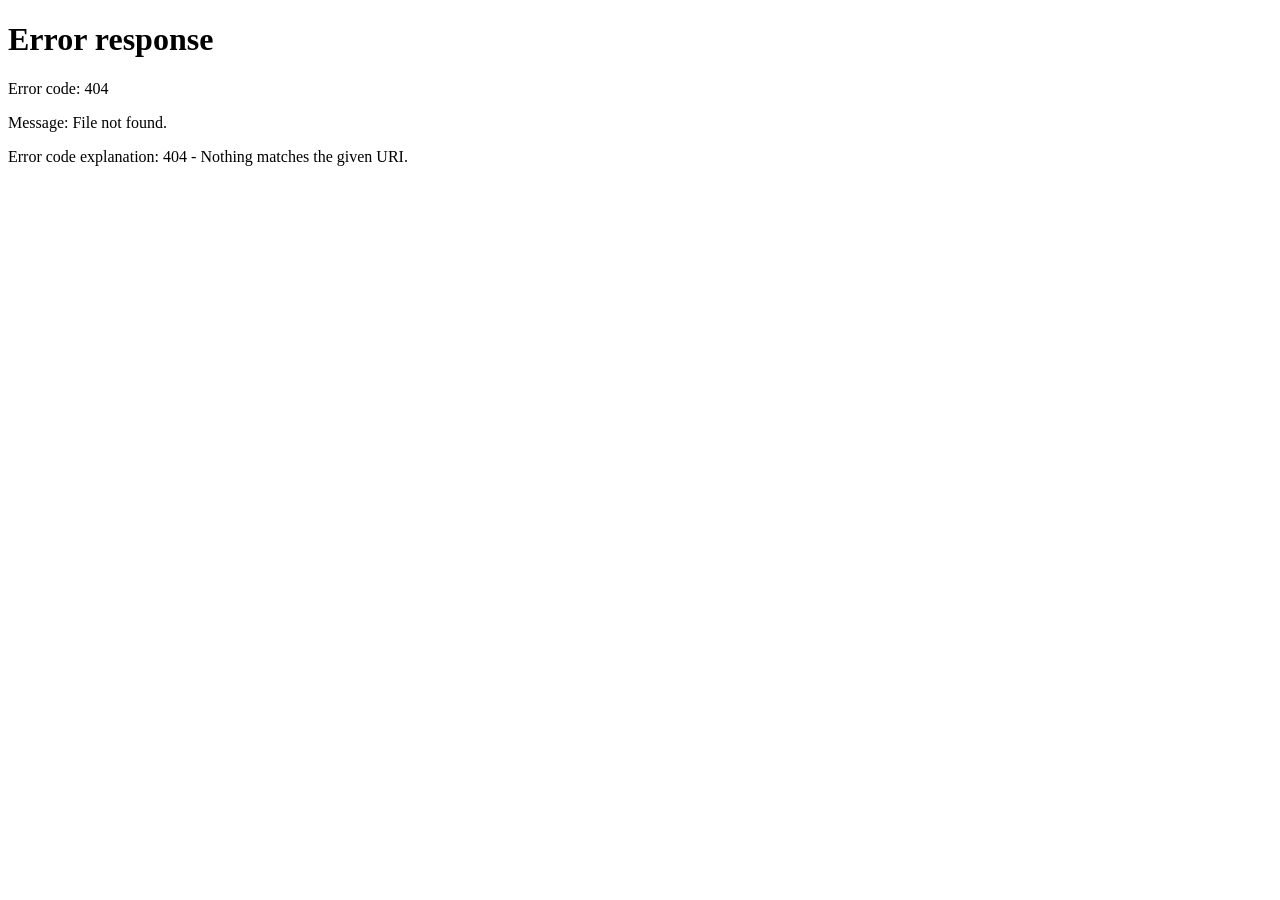
==== app/index.html @ 710b05af "Add files via upload" ====
<!DOCTYPE html>
<html lang="pt-BR">
<head>
  <meta charset="UTF-8">
  <meta http-equiv="refresh" content="0; url=./app/">
  <title>Spark Web Player</title>
</head>
<body style="background:#000;color:#fff;display:flex;align-items:center;justify-content:center;height:100vh;font-family:sans-serif;">
  <p>Iniciando Spark Player...</p>
  <script>location.href = "./app/";</script>
</body>
</html>
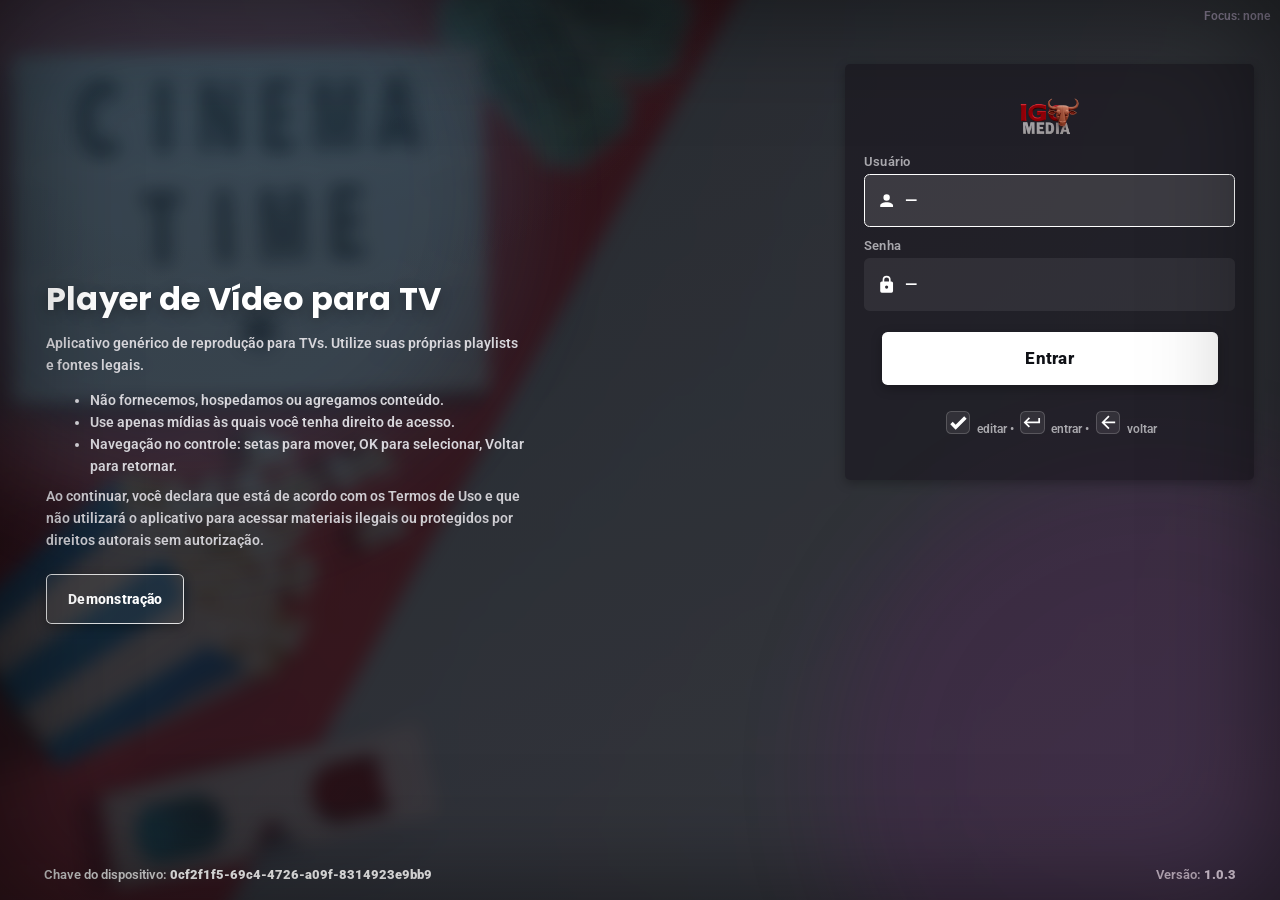
==== commit c1d6a90f: "Add files via upload" ====
--- a/app/index.html
+++ b/app/index.html
@@ -1,12 +1,152 @@
-<!DOCTYPE html>
+<!doctype html>
 <html lang="pt-BR">
+
 <head>
-  <meta charset="UTF-8">
-  <meta http-equiv="refresh" content="0; url=./app/">
-  <title>Spark Web Player</title>
+  <script type="module" crossorigin src="./assets/polyfills-AMafWonb.js"></script>
+
+  <meta charset="UTF-8" />
+  <meta http-equiv="Content-Type" content="text/html; charset=UTF-8" />
+  <meta name="robots" content="noindex">
+  <meta http-equiv="X-UA-Compatible" content="IE=Edge">
+  <meta name="referrer" content="strict-origin-when-cross-origin">
+  <meta http-equiv="Cache-Control" content="no-cache">
+  <meta http-equiv="Pragma" content="no-cache">
+  <meta http-equiv="Expires" content="-1">
+
+  <!-- Configurações PWA para Tela Cheia e Orientação Horizontal em Dispositivos Móveis -->
+  <meta name="apple-mobile-web-app-capable" content="yes" />
+  <meta name="apple-mobile-web-app-status-bar-style" content="black-translucent" />
+  <meta name="mobile-web-app-capable" content="yes" />
+  <meta name="screen-orientation" content="landscape" />
+  <meta name="x5-orientation" content="landscape" />
+  <meta name="x5-page-mode" content="app" />
+  <link rel="manifest" href="./manifest.json" />
+
+  <link rel="icon" type="image/svg+xml" href="./assets/logo-a3EQaSm4.ico" />
+  <link rel="stylesheet"
+    href="https://fonts.googleapis.com/css2?family=Roboto:wght@500;600;700&family=Poppins:wght@500;600;700&family=Noto+Sans+JP:wght@400;600;700&display=swap" />
+  <meta name="viewport" content="width=1920, maximum-scale=1, user-scalable=no, viewport-fit=cover" />
+  <title>IGC M Spark P2P</title>
+  <script type="module" crossorigin src="./assets/index-DxbQVtdE.js"></script>
+  <link rel="modulepreload" crossorigin href="./assets/react-0DS0BYP9.js">
+  <link rel="stylesheet" crossorigin href="./assets/index-DLruz_77.css">
+
+  <style>
+    /* Forçar fundo preto total e eliminar barras de rolagem */
+    html, body {
+      width: 100vw;
+      height: 100vh;
+      margin: 0;
+      padding: 0;
+      background-color: #000;
+      overflow: hidden;
+      -webkit-user-select: none;
+      user-select: none;
+    }
+
+    #root {
+      width: 100vw;
+      height: 100vh;
+      background-color: #000;
+    }
+  </style>
+
+  <script type="module">import.meta.url;import("_").catch(()=>1);(async function*(){})().next();if(location.protocol!="file:"){window.__vite_is_modern_browser=true}</script>
+  <script type="module">!function(){if(window.__vite_is_modern_browser)return;console.warn("vite: loading legacy chunks, syntax error above and the same error below should be ignored");var e=document.getElementById("vite-legacy-polyfill"),n=document.createElement("script");n.src=e.src,n.onload=function(){System.import(document.getElementById('vite-legacy-entry').getAttribute('data-src'))},document.body.appendChild(n)}();</script>
 </head>
-<body style="background:#000;color:#fff;display:flex;align-items:center;justify-content:center;height:100vh;font-family:sans-serif;">
-  <p>Iniciando Spark Player...</p>
-  <script>location.href = "./app/";</script>
+
+<body>
+  <div id="root"></div>
+
+  <script>
+    (function () {
+      function adjustOrientation() {
+        var root = document.getElementById('root');
+        if (!root) return;
+
+        var w = window.innerWidth;
+        var h = window.innerHeight;
+        var isPortrait = h > w;
+
+        if (isPortrait) {
+          // Celular na vertical (mesmo com bloqueio de rotação do sistema ativo):
+          // Força rotação de 90 graus e expande para preencher 100% da tela na horizontal
+          root.style.position = 'fixed';
+          root.style.width = h + 'px';
+          root.style.height = w + 'px';
+          root.style.top = '0px';
+          root.style.left = w + 'px';
+          root.style.transformOrigin = '0 0';
+          root.style.transform = 'rotate(90deg)';
+          root.style.overflow = 'hidden';
+        } else {
+          // Dispositivo na horizontal (TV ou celular virado de lado):
+          // Mantém proporção nativa perfeita de 16:9 em tela cheia
+          root.style.position = 'relative';
+          root.style.width = '100vw';
+          root.style.height = '100vh';
+          root.style.top = '0px';
+          root.style.left = '0px';
+          root.style.transform = 'none';
+          root.style.overflow = 'hidden';
+        }
+      }
+
+      function enterFullscreenAndLandscape() {
+        try {
+          var docEl = document.documentElement;
+          var req = docEl.requestFullscreen || docEl.webkitRequestFullscreen || docEl.mozRequestFullScreen || docEl.msRequestFullscreen;
+          if (req && !document.fullscreenElement && !document.webkitFullscreenElement) {
+            var p = req.call(docEl);
+            if (p && p.catch) p.catch(function () { });
+          }
+        } catch (e) { }
+
+        try {
+          if (screen.orientation && screen.orientation.lock) {
+            screen.orientation.lock('landscape').catch(function () { });
+          }
+        } catch (e) { }
+      }
+
+      // Executa no carregamento e ao mudar orientação ou tamanho da tela
+      window.addEventListener('load', function () {
+        adjustOrientation();
+        try {
+          if (screen.orientation && screen.orientation.lock) {
+            screen.orientation.lock('landscape').catch(function () { });
+          }
+        } catch (e) { }
+      });
+      window.addEventListener('resize', adjustOrientation);
+      window.addEventListener('orientationchange', adjustOrientation);
+
+      // Verificação contínua nos primeiros segundos enquanto o React monta os componentes
+      var timerCount = 0;
+      var timer = setInterval(function () {
+        adjustOrientation();
+        timerCount++;
+        if (timerCount > 20) clearInterval(timer);
+      }, 250);
+
+      // No primeiro toque ou clique na tela, entra em tela cheia total
+      var events = ['click', 'touchstart', 'pointerdown'];
+      function onFirstInteraction() {
+        enterFullscreenAndLandscape();
+        adjustOrientation();
+        events.forEach(function (evt) {
+          document.removeEventListener(evt, onFirstInteraction, true);
+        });
+      }
+      events.forEach(function (evt) {
+        document.addEventListener(evt, onFirstInteraction, true);
+      });
+    })();
+  </script>
+
+  <script nomodule>!function(){var e=document,t=e.createElement("script");if(!("noModule"in t)&&"onbeforeload"in t){var n=!1;e.addEventListener("beforeload",(function(e){if(e.target===t)n=!0;else if(!e.target.hasAttribute("nomodule")||!n)return;e.preventDefault()}),!0),t.type="module",t.src=".",e.head.appendChild(t),t.remove()}}();</script>
+  <script nomodule crossorigin id="vite-legacy-polyfill" src="./assets/polyfills-legacy-CIXnCYQa.js"></script>
+  <script nomodule crossorigin id="vite-legacy-entry" data-src="./assets/index-legacy-0NG32boB.js">System.import(document.getElementById('vite-legacy-entry').getAttribute('data-src'))</script>
 </body>
+
 </html>
--- a/app/assets/index-DLruz_77.css
+++ b/app/assets/index-DLruz_77.css
@@ -0,0 +1 @@
+@charset "UTF-8";:root,[data-bs-theme=light]{--bs-blue:#0d6efd;--bs-indigo:#6610f2;--bs-purple:#6f42c1;--bs-pink:#d63384;--bs-red:#dc3545;--bs-orange:#fd7e14;--bs-yellow:#ffc107;--bs-green:#198754;--bs-teal:#20c997;--bs-cyan:#0dcaf0;--bs-black:#000;--bs-white:#fff;--bs-gray:#6c757d;--bs-gray-dark:#343a40;--bs-gray-100:#f8f9fa;--bs-gray-200:#e9ecef;--bs-gray-300:#dee2e6;--bs-gray-400:#ced4da;--bs-gray-500:#adb5bd;--bs-gray-600:#6c757d;--bs-gray-700:#495057;--bs-gray-800:#343a40;--bs-gray-900:#212529;--bs-primary:#0d6efd;--bs-secondary:#6c757d;--bs-success:#198754;--bs-info:#0dcaf0;--bs-warning:#ffc107;--bs-danger:#dc3545;--bs-light:#f8f9fa;--bs-dark:#212529;--bs-primary-rgb:13,110,253;--bs-secondary-rgb:108,117,125;--bs-success-rgb:25,135,84;--bs-info-rgb:13,202,240;--bs-warning-rgb:255,193,7;--bs-danger-rgb:220,53,69;--bs-light-rgb:248,249,250;--bs-dark-rgb:33,37,41;--bs-primary-text-emphasis:#052c65;--bs-secondary-text-emphasis:#2b2f32;--bs-success-text-emphasis:#0a3622;--bs-info-text-emphasis:#055160;--bs-warning-text-emphasis:#664d03;--bs-danger-text-emphasis:#58151c;--bs-light-text-emphasis:#495057;--bs-dark-text-emphasis:#495057;--bs-primary-bg-subtle:#cfe2ff;--bs-secondary-bg-subtle:#e2e3e5;--bs-success-bg-subtle:#d1e7dd;--bs-info-bg-subtle:#cff4fc;--bs-warning-bg-subtle:#fff3cd;--bs-danger-bg-subtle:#f8d7da;--bs-light-bg-subtle:#fcfcfd;--bs-dark-bg-subtle:#ced4da;--bs-primary-border-subtle:#9ec5fe;--bs-secondary-border-subtle:#c4c8cb;--bs-success-border-subtle:#a3cfbb;--bs-info-border-subtle:#9eeaf9;--bs-warning-border-subtle:#ffe69c;--bs-danger-border-subtle:#f1aeb5;--bs-light-border-subtle:#e9ecef;--bs-dark-border-subtle:#adb5bd;--bs-white-rgb:255,255,255;--bs-black-rgb:0,0,0;--bs-font-sans-serif:system-ui,-apple-system,"Segoe UI",Roboto,"Helvetica Neue","Noto Sans","Liberation Sans",Arial,sans-serif,"Apple Color Emoji","Segoe UI Emoji","Segoe UI Symbol","Noto Color Emoji";--bs-font-monospace:SFMono-Regular,Menlo,Monaco,Consolas,"Liberation Mono","Courier New",monospace;--bs-gradient:linear-gradient(180deg, rgba(255, 255, 255, .15), rgba(255, 255, 255, 0));--bs-body-font-family:var(--bs-font-sans-serif);--bs-body-font-size:1rem;--bs-body-font-weight:400;--bs-body-line-height:1.5;--bs-body-color:#212529;--bs-body-color-rgb:33,37,41;--bs-body-bg:#fff;--bs-body-bg-rgb:255,255,255;--bs-emphasis-color:#000;--bs-emphasis-color-rgb:0,0,0;--bs-secondary-color:rgba(33, 37, 41, .75);--bs-secondary-color-rgb:33,37,41;--bs-secondary-bg:#e9ecef;--bs-secondary-bg-rgb:233,236,239;--bs-tertiary-color:rgba(33, 37, 41, .5);--bs-tertiary-color-rgb:33,37,41;--bs-tertiary-bg:#f8f9fa;--bs-tertiary-bg-rgb:248,249,250;--bs-heading-color:inherit;--bs-link-color:#0d6efd;--bs-link-color-rgb:13,110,253;--bs-link-decoration:underline;--bs-link-hover-color:#0a58ca;--bs-link-hover-color-rgb:10,88,202;--bs-code-color:#d63384;--bs-highlight-color:#212529;--bs-highlight-bg:#fff3cd;--bs-border-width:1px;--bs-border-style:solid;--bs-border-color:#dee2e6;--bs-border-color-translucent:rgba(0, 0, 0, .175);--bs-border-radius:.375rem;--bs-border-radius-sm:.25rem;--bs-border-radius-lg:.5rem;--bs-border-radius-xl:1rem;--bs-border-radius-xxl:2rem;--bs-border-radius-2xl:var(--bs-border-radius-xxl);--bs-border-radius-pill:50rem;--bs-box-shadow:0 .5rem 1rem rgba(0, 0, 0, .15);--bs-box-shadow-sm:0 .125rem .25rem rgba(0, 0, 0, .075);--bs-box-shadow-lg:0 1rem 3rem rgba(0, 0, 0, .175);--bs-box-shadow-inset:inset 0 1px 2px rgba(0, 0, 0, .075);--bs-focus-ring-width:.25rem;--bs-focus-ring-opacity:.25;--bs-focus-ring-color:rgba(13, 110, 253, .25);--bs-form-valid-color:#198754;--bs-form-valid-border-color:#198754;--bs-form-invalid-color:#dc3545;--bs-form-invalid-border-color:#dc3545}[data-bs-theme=dark]{color-scheme:dark;--bs-body-color:#dee2e6;--bs-body-color-rgb:222,226,230;--bs-body-bg:#212529;--bs-body-bg-rgb:33,37,41;--bs-emphasis-color:#fff;--bs-emphasis-color-rgb:255,255,255;--bs-secondary-color:rgba(222, 226, 230, .75);--bs-secondary-color-rgb:222,226,230;--bs-secondary-bg:#343a40;--bs-secondary-bg-rgb:52,58,64;--bs-tertiary-color:rgba(222, 226, 230, .5);--bs-tertiary-color-rgb:222,226,230;--bs-tertiary-bg:#2b3035;--bs-tertiary-bg-rgb:43,48,53;--bs-primary-text-emphasis:#6ea8fe;--bs-secondary-text-emphasis:#a7acb1;--bs-success-text-emphasis:#75b798;--bs-info-text-emphasis:#6edff6;--bs-warning-text-emphasis:#ffda6a;--bs-danger-text-emphasis:#ea868f;--bs-light-text-emphasis:#f8f9fa;--bs-dark-text-emphasis:#dee2e6;--bs-primary-bg-subtle:#031633;--bs-secondary-bg-subtle:#161719;--bs-success-bg-subtle:#051b11;--bs-info-bg-subtle:#032830;--bs-warning-bg-subtle:#332701;--bs-danger-bg-subtle:#2c0b0e;--bs-light-bg-subtle:#343a40;--bs-dark-bg-subtle:#1a1d20;--bs-primary-border-subtle:#084298;--bs-secondary-border-subtle:#41464b;--bs-success-border-subtle:#0f5132;--bs-info-border-subtle:#087990;--bs-warning-border-subtle:#997404;--bs-danger-border-subtle:#842029;--bs-light-border-subtle:#495057;--bs-dark-border-subtle:#343a40;--bs-heading-color:inherit;--bs-link-color:#6ea8fe;--bs-link-hover-color:#8bb9fe;--bs-link-color-rgb:110,168,254;--bs-link-hover-color-rgb:139,185,254;--bs-code-color:#e685b5;--bs-highlight-color:#dee2e6;--bs-highlight-bg:#664d03;--bs-border-color:#495057;--bs-border-color-translucent:rgba(255, 255, 255, .15);--bs-form-valid-color:#75b798;--bs-form-valid-border-color:#75b798;--bs-form-invalid-color:#ea868f;--bs-form-invalid-border-color:#ea868f}*,:after,:before{box-sizing:border-box}@media(prefers-reduced-motion:no-preference){:root{scroll-behavior:smooth}}body{margin:0;font-family:var(--bs-body-font-family);font-size:var(--bs-body-font-size);font-weight:var(--bs-body-font-weight);line-height:var(--bs-body-line-height);color:var(--bs-body-color);text-align:var(--bs-body-text-align);background-color:var(--bs-body-bg);-webkit-text-size-adjust:100%;-webkit-tap-highlight-color:transparent}hr{margin:1rem 0;color:inherit;border:0;border-top:var(--bs-border-width) solid;opacity:.25}.h1,.h2,.h3,.h4,.h5,.h6,h1,h2,h3,h4,h5,h6{margin-top:0;margin-bottom:.5rem;font-weight:500;line-height:1.2;color:var(--bs-heading-color)}.h1,h1{font-size:calc(1.375rem + 1.5vw)}@media(min-width:1200px){.h1,h1{font-size:2.5rem}}.h2,h2{font-size:calc(1.325rem + .9vw)}@media(min-width:1200px){.h2,h2{font-size:2rem}}.h3,h3{font-size:calc(1.3rem + .6vw)}@media(min-width:1200px){.h3,h3{font-size:1.75rem}}.h4,h4{font-size:calc(1.275rem + .3vw)}@media(min-width:1200px){.h4,h4{font-size:1.5rem}}.h5,h5{font-size:1.25rem}.h6,h6{font-size:1rem}p{margin-top:0;margin-bottom:1rem}abbr[title]{-webkit-text-decoration:underline dotted;text-decoration:underline dotted;cursor:help;-webkit-text-decoration-skip-ink:none;text-decoration-skip-ink:none}address{margin-bottom:1rem;font-style:normal;line-height:inherit}ol,ul{padding-left:2rem}dl,ol,ul{margin-top:0;margin-bottom:1rem}ol ol,ol ul,ul ol,ul ul{margin-bottom:0}dt{font-weight:700}dd{margin-bottom:.5rem;margin-left:0}blockquote{margin:0 0 1rem}b,strong{font-weight:bolder}.small,small{font-size:.875em}.mark,mark{padding:.1875em;color:var(--bs-highlight-color);background-color:var(--bs-highlight-bg)}sub,sup{position:relative;font-size:.75em;line-height:0;vertical-align:baseline}sub{bottom:-.25em}sup{top:-.5em}a{color:rgba(var(--bs-link-color-rgb),var(--bs-link-opacity,1));text-decoration:underline}a:hover{--bs-link-color-rgb:var(--bs-link-hover-color-rgb)}a:not([href]):not([class]),a:not([href]):not([class]):hover{color:inherit;text-decoration:none}code,kbd,pre,samp{font-family:var(--bs-font-monospace);font-size:1em}pre{display:block;margin-top:0;margin-bottom:1rem;overflow:auto;font-size:.875em}pre code{font-size:inherit;color:inherit;word-break:normal}code{font-size:.875em;color:var(--bs-code-color);word-wrap:break-word}a>code{color:inherit}kbd{padding:.1875rem .375rem;font-size:.875em;color:var(--bs-body-bg);background-color:var(--bs-body-color);border-radius:.25rem}kbd kbd{padding:0;font-size:1em}figure{margin:0 0 1rem}img,svg{vertical-align:middle}table{caption-side:bottom;border-collapse:collapse}caption{padding-top:.5rem;padding-bottom:.5rem;color:var(--bs-secondary-color);text-align:left}th{text-align:inherit;text-align:-webkit-match-parent}tbody,td,tfoot,th,thead,tr{border-color:inherit;border-style:solid;border-width:0}label{display:inline-block}button{border-radius:0}button:focus:not(:focus-visible){outline:0}button,input,optgroup,select,textarea{margin:0;font-family:inherit;font-size:inherit;line-height:inherit}button,select{text-transform:none}[role=button]{cursor:pointer}select{word-wrap:normal}select:disabled{opacity:1}[list]:not([type=date]):not([type=datetime-local]):not([type=month]):not([type=week]):not([type=time])::-webkit-calendar-picker-indicator{display:none!important}[type=button],[type=reset],[type=submit],button{-webkit-appearance:button}[type=button]:not(:disabled),[type=reset]:not(:disabled),[type=submit]:not(:disabled),button:not(:disabled){cursor:pointer}::-moz-focus-inner{padding:0;border-style:none}textarea{resize:vertical}fieldset{min-width:0;padding:0;margin:0;border:0}legend{float:left;width:100%;padding:0;margin-bottom:.5rem;line-height:inherit;font-size:calc(1.275rem + .3vw)}@media(min-width:1200px){legend{font-size:1.5rem}}legend+*{clear:left}::-webkit-datetime-edit-day-field,::-webkit-datetime-edit-fields-wrapper,::-webkit-datetime-edit-hour-field,::-webkit-datetime-edit-minute,::-webkit-datetime-edit-month-field,::-webkit-datetime-edit-text,::-webkit-datetime-edit-year-field{padding:0}::-webkit-inner-spin-button{height:auto}[type=search]{-webkit-appearance:textfield;outline-offset:-2px}[type=search]::-webkit-search-cancel-button{cursor:pointer;filter:grayscale(1)}::-webkit-search-decoration{-webkit-appearance:none}::-webkit-color-swatch-wrapper{padding:0}::-webkit-file-upload-button{font:inherit;-webkit-appearance:button}::file-selector-button{font:inherit;-webkit-appearance:button}output{display:inline-block}iframe{border:0}summary{display:list-item;cursor:pointer}progress{vertical-align:baseline}[hidden]{display:none!important}.lead{font-size:1.25rem;font-weight:300}.display-1{font-weight:300;line-height:1.2;font-size:calc(1.625rem + 4.5vw)}@media(min-width:1200px){.display-1{font-size:5rem}}.display-2{font-weight:300;line-height:1.2;font-size:calc(1.575rem + 3.9vw)}@media(min-width:1200px){.display-2{font-size:4.5rem}}.display-3{font-weight:300;line-height:1.2;font-size:calc(1.525rem + 3.3vw)}@media(min-width:1200px){.display-3{font-size:4rem}}.display-4{font-weight:300;line-height:1.2;font-size:calc(1.475rem + 2.7vw)}@media(min-width:1200px){.display-4{font-size:3.5rem}}.display-5{font-weight:300;line-height:1.2;font-size:calc(1.425rem + 2.1vw)}@media(min-width:1200px){.display-5{font-size:3rem}}.display-6{font-weight:300;line-height:1.2;font-size:calc(1.375rem + 1.5vw)}@media(min-width:1200px){.display-6{font-size:2.5rem}}.list-unstyled,.list-inline{padding-left:0;list-style:none}.list-inline-item{display:inline-block}.list-inline-item:not(:last-child){margin-right:.5rem}.initialism{font-size:.875em;text-transform:uppercase}.blockquote{margin-bottom:1rem;font-size:1.25rem}.blockquote>:last-child{margin-bottom:0}.blockquote-footer{margin-top:-1rem;margin-bottom:1rem;font-size:.875em;color:#6c757d}.blockquote-footer:before{content:"— "}.img-fluid{max-width:100%;height:auto}.img-thumbnail{padding:.25rem;background-color:var(--bs-body-bg);border:var(--bs-border-width) solid var(--bs-border-color);border-radius:var(--bs-border-radius);max-width:100%;height:auto}.figure{display:inline-block}.figure-img{margin-bottom:.5rem;line-height:1}.figure-caption{font-size:.875em;color:var(--bs-secondary-color)}.container,.container-fluid,.container-lg,.container-md,.container-sm,.container-xl,.container-xxl{--bs-gutter-x:1.5rem;--bs-gutter-y:0;width:100%;padding-right:calc(var(--bs-gutter-x) * .5);padding-left:calc(var(--bs-gutter-x) * .5);margin-right:auto;margin-left:auto}@media(min-width:576px){.container,.container-sm{max-width:540px}}@media(min-width:768px){.container,.container-md,.container-sm{max-width:720px}}@media(min-width:992px){.container,.container-lg,.container-md,.container-sm{max-width:960px}}@media(min-width:1200px){.container,.container-lg,.container-md,.container-sm,.container-xl{max-width:1140px}}@media(min-width:1400px){.container,.container-lg,.container-md,.container-sm,.container-xl,.container-xxl{max-width:1320px}}:root{--bs-breakpoint-xs:0;--bs-breakpoint-sm:576px;--bs-breakpoint-md:768px;--bs-breakpoint-lg:992px;--bs-breakpoint-xl:1200px;--bs-breakpoint-xxl:1400px}.row{--bs-gutter-x:1.5rem;--bs-gutter-y:0;display:flex;flex-wrap:wrap;margin-top:calc(-1 * var(--bs-gutter-y));margin-right:calc(-.5 * var(--bs-gutter-x));margin-left:calc(-.5 * var(--bs-gutter-x))}.row>*{flex-shrink:0;width:100%;max-width:100%;padding-right:calc(var(--bs-gutter-x) * .5);padding-left:calc(var(--bs-gutter-x) * .5);margin-top:var(--bs-gutter-y)}.col{flex:1 0 0}.row-cols-auto>*{flex:0 0 auto;width:auto}.row-cols-1>*{flex:0 0 auto;width:100%}.row-cols-2>*{flex:0 0 auto;width:50%}.row-cols-3>*{flex:0 0 auto;width:33.33333333%}.row-cols-4>*{flex:0 0 auto;width:25%}.row-cols-5>*{flex:0 0 auto;width:20%}.row-cols-6>*{flex:0 0 auto;width:16.66666667%}.col-auto{flex:0 0 auto;width:auto}.col-1{flex:0 0 auto;width:8.33333333%}.col-2{flex:0 0 auto;width:16.66666667%}.col-3{flex:0 0 auto;width:25%}.col-4{flex:0 0 auto;width:33.33333333%}.col-5{flex:0 0 auto;width:41.66666667%}.col-6{flex:0 0 auto;width:50%}.col-7{flex:0 0 auto;width:58.33333333%}.col-8{flex:0 0 auto;width:66.66666667%}.col-9{flex:0 0 auto;width:75%}.col-10{flex:0 0 auto;width:83.33333333%}.col-11{flex:0 0 auto;width:91.66666667%}.col-12{flex:0 0 auto;width:100%}.offset-1{margin-left:8.33333333%}.offset-2{margin-left:16.66666667%}.offset-3{margin-left:25%}.offset-4{margin-left:33.33333333%}.offset-5{margin-left:41.66666667%}.offset-6{margin-left:50%}.offset-7{margin-left:58.33333333%}.offset-8{margin-left:66.66666667%}.offset-9{margin-left:75%}.offset-10{margin-left:83.33333333%}.offset-11{margin-left:91.66666667%}.g-0,.gx-0{--bs-gutter-x:0}.g-0,.gy-0{--bs-gutter-y:0}.g-1,.gx-1{--bs-gutter-x:.25rem}.g-1,.gy-1{--bs-gutter-y:.25rem}.g-2,.gx-2{--bs-gutter-x:.5rem}.g-2,.gy-2{--bs-gutter-y:.5rem}.g-3,.gx-3{--bs-gutter-x:1rem}.g-3,.gy-3{--bs-gutter-y:1rem}.g-4,.gx-4{--bs-gutter-x:1.5rem}.g-4,.gy-4{--bs-gutter-y:1.5rem}.g-5,.gx-5{--bs-gutter-x:3rem}.g-5,.gy-5{--bs-gutter-y:3rem}@media(min-width:576px){.col-sm{flex:1 0 0}.row-cols-sm-auto>*{flex:0 0 auto;width:auto}.row-cols-sm-1>*{flex:0 0 auto;width:100%}.row-cols-sm-2>*{flex:0 0 auto;width:50%}.row-cols-sm-3>*{flex:0 0 auto;width:33.33333333%}.row-cols-sm-4>*{flex:0 0 auto;width:25%}.row-cols-sm-5>*{flex:0 0 auto;width:20%}.row-cols-sm-6>*{flex:0 0 auto;width:16.66666667%}.col-sm-auto{flex:0 0 auto;width:auto}.col-sm-1{flex:0 0 auto;width:8.33333333%}.col-sm-2{flex:0 0 auto;width:16.66666667%}.col-sm-3{flex:0 0 auto;width:25%}.col-sm-4{flex:0 0 auto;width:33.33333333%}.col-sm-5{flex:0 0 auto;width:41.66666667%}.col-sm-6{flex:0 0 auto;width:50%}.col-sm-7{flex:0 0 auto;width:58.33333333%}.col-sm-8{flex:0 0 auto;width:66.66666667%}.col-sm-9{flex:0 0 auto;width:75%}.col-sm-10{flex:0 0 auto;width:83.33333333%}.col-sm-11{flex:0 0 auto;width:91.66666667%}.col-sm-12{flex:0 0 auto;width:100%}.offset-sm-0{margin-left:0}.offset-sm-1{margin-left:8.33333333%}.offset-sm-2{margin-left:16.66666667%}.offset-sm-3{margin-left:25%}.offset-sm-4{margin-left:33.33333333%}.offset-sm-5{margin-left:41.66666667%}.offset-sm-6{margin-left:50%}.offset-sm-7{margin-left:58.33333333%}.offset-sm-8{margin-left:66.66666667%}.offset-sm-9{margin-left:75%}.offset-sm-10{margin-left:83.33333333%}.offset-sm-11{margin-left:91.66666667%}.g-sm-0,.gx-sm-0{--bs-gutter-x:0}.g-sm-0,.gy-sm-0{--bs-gutter-y:0}.g-sm-1,.gx-sm-1{--bs-gutter-x:.25rem}.g-sm-1,.gy-sm-1{--bs-gutter-y:.25rem}.g-sm-2,.gx-sm-2{--bs-gutter-x:.5rem}.g-sm-2,.gy-sm-2{--bs-gutter-y:.5rem}.g-sm-3,.gx-sm-3{--bs-gutter-x:1rem}.g-sm-3,.gy-sm-3{--bs-gutter-y:1rem}.g-sm-4,.gx-sm-4{--bs-gutter-x:1.5rem}.g-sm-4,.gy-sm-4{--bs-gutter-y:1.5rem}.g-sm-5,.gx-sm-5{--bs-gutter-x:3rem}.g-sm-5,.gy-sm-5{--bs-gutter-y:3rem}}@media(min-width:768px){.col-md{flex:1 0 0}.row-cols-md-auto>*{flex:0 0 auto;width:auto}.row-cols-md-1>*{flex:0 0 auto;width:100%}.row-cols-md-2>*{flex:0 0 auto;width:50%}.row-cols-md-3>*{flex:0 0 auto;width:33.33333333%}.row-cols-md-4>*{flex:0 0 auto;width:25%}.row-cols-md-5>*{flex:0 0 auto;width:20%}.row-cols-md-6>*{flex:0 0 auto;width:16.66666667%}.col-md-auto{flex:0 0 auto;width:auto}.col-md-1{flex:0 0 auto;width:8.33333333%}.col-md-2{flex:0 0 auto;width:16.66666667%}.col-md-3{flex:0 0 auto;width:25%}.col-md-4{flex:0 0 auto;width:33.33333333%}.col-md-5{flex:0 0 auto;width:41.66666667%}.col-md-6{flex:0 0 auto;width:50%}.col-md-7{flex:0 0 auto;width:58.33333333%}.col-md-8{flex:0 0 auto;width:66.66666667%}.col-md-9{flex:0 0 auto;width:75%}.col-md-10{flex:0 0 auto;width:83.33333333%}.col-md-11{flex:0 0 auto;width:91.66666667%}.col-md-12{flex:0 0 auto;width:100%}.offset-md-0{margin-left:0}.offset-md-1{margin-left:8.33333333%}.offset-md-2{margin-left:16.66666667%}.offset-md-3{margin-left:25%}.offset-md-4{margin-left:33.33333333%}.offset-md-5{margin-left:41.66666667%}.offset-md-6{margin-left:50%}.offset-md-7{margin-left:58.33333333%}.offset-md-8{margin-left:66.66666667%}.offset-md-9{margin-left:75%}.offset-md-10{margin-left:83.33333333%}.offset-md-11{margin-left:91.66666667%}.g-md-0,.gx-md-0{--bs-gutter-x:0}.g-md-0,.gy-md-0{--bs-gutter-y:0}.g-md-1,.gx-md-1{--bs-gutter-x:.25rem}.g-md-1,.gy-md-1{--bs-gutter-y:.25rem}.g-md-2,.gx-md-2{--bs-gutter-x:.5rem}.g-md-2,.gy-md-2{--bs-gutter-y:.5rem}.g-md-3,.gx-md-3{--bs-gutter-x:1rem}.g-md-3,.gy-md-3{--bs-gutter-y:1rem}.g-md-4,.gx-md-4{--bs-gutter-x:1.5rem}.g-md-4,.gy-md-4{--bs-gutter-y:1.5rem}.g-md-5,.gx-md-5{--bs-gutter-x:3rem}.g-md-5,.gy-md-5{--bs-gutter-y:3rem}}@media(min-width:992px){.col-lg{flex:1 0 0}.row-cols-lg-auto>*{flex:0 0 auto;width:auto}.row-cols-lg-1>*{flex:0 0 auto;width:100%}.row-cols-lg-2>*{flex:0 0 auto;width:50%}.row-cols-lg-3>*{flex:0 0 auto;width:33.33333333%}.row-cols-lg-4>*{flex:0 0 auto;width:25%}.row-cols-lg-5>*{flex:0 0 auto;width:20%}.row-cols-lg-6>*{flex:0 0 auto;width:16.66666667%}.col-lg-auto{flex:0 0 auto;width:auto}.col-lg-1{flex:0 0 auto;width:8.33333333%}.col-lg-2{flex:0 0 auto;width:16.66666667%}.col-lg-3{flex:0 0 auto;width:25%}.col-lg-4{flex:0 0 auto;width:33.33333333%}.col-lg-5{flex:0 0 auto;width:41.66666667%}.col-lg-6{flex:0 0 auto;width:50%}.col-lg-7{flex:0 0 auto;width:58.33333333%}.col-lg-8{flex:0 0 auto;width:66.66666667%}.col-lg-9{flex:0 0 auto;width:75%}.col-lg-10{flex:0 0 auto;width:83.33333333%}.col-lg-11{flex:0 0 auto;width:91.66666667%}.col-lg-12{flex:0 0 auto;width:100%}.offset-lg-0{margin-left:0}.offset-lg-1{margin-left:8.33333333%}.offset-lg-2{margin-left:16.66666667%}.offset-lg-3{margin-left:25%}.offset-lg-4{margin-left:33.33333333%}.offset-lg-5{margin-left:41.66666667%}.offset-lg-6{margin-left:50%}.offset-lg-7{margin-left:58.33333333%}.offset-lg-8{margin-left:66.66666667%}.offset-lg-9{margin-left:75%}.offset-lg-10{margin-left:83.33333333%}.offset-lg-11{margin-left:91.66666667%}.g-lg-0,.gx-lg-0{--bs-gutter-x:0}.g-lg-0,.gy-lg-0{--bs-gutter-y:0}.g-lg-1,.gx-lg-1{--bs-gutter-x:.25rem}.g-lg-1,.gy-lg-1{--bs-gutter-y:.25rem}.g-lg-2,.gx-lg-2{--bs-gutter-x:.5rem}.g-lg-2,.gy-lg-2{--bs-gutter-y:.5rem}.g-lg-3,.gx-lg-3{--bs-gutter-x:1rem}.g-lg-3,.gy-lg-3{--bs-gutter-y:1rem}.g-lg-4,.gx-lg-4{--bs-gutter-x:1.5rem}.g-lg-4,.gy-lg-4{--bs-gutter-y:1.5rem}.g-lg-5,.gx-lg-5{--bs-gutter-x:3rem}.g-lg-5,.gy-lg-5{--bs-gutter-y:3rem}}@media(min-width:1200px){.col-xl{flex:1 0 0}.row-cols-xl-auto>*{flex:0 0 auto;width:auto}.row-cols-xl-1>*{flex:0 0 auto;width:100%}.row-cols-xl-2>*{flex:0 0 auto;width:50%}.row-cols-xl-3>*{flex:0 0 auto;width:33.33333333%}.row-cols-xl-4>*{flex:0 0 auto;width:25%}.row-cols-xl-5>*{flex:0 0 auto;width:20%}.row-cols-xl-6>*{flex:0 0 auto;width:16.66666667%}.col-xl-auto{flex:0 0 auto;width:auto}.col-xl-1{flex:0 0 auto;width:8.33333333%}.col-xl-2{flex:0 0 auto;width:16.66666667%}.col-xl-3{flex:0 0 auto;width:25%}.col-xl-4{flex:0 0 auto;width:33.33333333%}.col-xl-5{flex:0 0 auto;width:41.66666667%}.col-xl-6{flex:0 0 auto;width:50%}.col-xl-7{flex:0 0 auto;width:58.33333333%}.col-xl-8{flex:0 0 auto;width:66.66666667%}.col-xl-9{flex:0 0 auto;width:75%}.col-xl-10{flex:0 0 auto;width:83.33333333%}.col-xl-11{flex:0 0 auto;width:91.66666667%}.col-xl-12{flex:0 0 auto;width:100%}.offset-xl-0{margin-left:0}.offset-xl-1{margin-left:8.33333333%}.offset-xl-2{margin-left:16.66666667%}.offset-xl-3{margin-left:25%}.offset-xl-4{margin-left:33.33333333%}.offset-xl-5{margin-left:41.66666667%}.offset-xl-6{margin-left:50%}.offset-xl-7{margin-left:58.33333333%}.offset-xl-8{margin-left:66.66666667%}.offset-xl-9{margin-left:75%}.offset-xl-10{margin-left:83.33333333%}.offset-xl-11{margin-left:91.66666667%}.g-xl-0,.gx-xl-0{--bs-gutter-x:0}.g-xl-0,.gy-xl-0{--bs-gutter-y:0}.g-xl-1,.gx-xl-1{--bs-gutter-x:.25rem}.g-xl-1,.gy-xl-1{--bs-gutter-y:.25rem}.g-xl-2,.gx-xl-2{--bs-gutter-x:.5rem}.g-xl-2,.gy-xl-2{--bs-gutter-y:.5rem}.g-xl-3,.gx-xl-3{--bs-gutter-x:1rem}.g-xl-3,.gy-xl-3{--bs-gutter-y:1rem}.g-xl-4,.gx-xl-4{--bs-gutter-x:1.5rem}.g-xl-4,.gy-xl-4{--bs-gutter-y:1.5rem}.g-xl-5,.gx-xl-5{--bs-gutter-x:3rem}.g-xl-5,.gy-xl-5{--bs-gutter-y:3rem}}@media(min-width:1400px){.col-xxl{flex:1 0 0}.row-cols-xxl-auto>*{flex:0 0 auto;width:auto}.row-cols-xxl-1>*{flex:0 0 auto;width:100%}.row-cols-xxl-2>*{flex:0 0 auto;width:50%}.row-cols-xxl-3>*{flex:0 0 auto;width:33.33333333%}.row-cols-xxl-4>*{flex:0 0 auto;width:25%}.row-cols-xxl-5>*{flex:0 0 auto;width:20%}.row-cols-xxl-6>*{flex:0 0 auto;width:16.66666667%}.col-xxl-auto{flex:0 0 auto;width:auto}.col-xxl-1{flex:0 0 auto;width:8.33333333%}.col-xxl-2{flex:0 0 auto;width:16.66666667%}.col-xxl-3{flex:0 0 auto;width:25%}.col-xxl-4{flex:0 0 auto;width:33.33333333%}.col-xxl-5{flex:0 0 auto;width:41.66666667%}.col-xxl-6{flex:0 0 auto;width:50%}.col-xxl-7{flex:0 0 auto;width:58.33333333%}.col-xxl-8{flex:0 0 auto;width:66.66666667%}.col-xxl-9{flex:0 0 auto;width:75%}.col-xxl-10{flex:0 0 auto;width:83.33333333%}.col-xxl-11{flex:0 0 auto;width:91.66666667%}.col-xxl-12{flex:0 0 auto;width:100%}.offset-xxl-0{margin-left:0}.offset-xxl-1{margin-left:8.33333333%}.offset-xxl-2{margin-left:16.66666667%}.offset-xxl-3{margin-left:25%}.offset-xxl-4{margin-left:33.33333333%}.offset-xxl-5{margin-left:41.66666667%}.offset-xxl-6{margin-left:50%}.offset-xxl-7{margin-left:58.33333333%}.offset-xxl-8{margin-left:66.66666667%}.offset-xxl-9{margin-left:75%}.offset-xxl-10{margin-left:83.33333333%}.offset-xxl-11{margin-left:91.66666667%}.g-xxl-0,.gx-xxl-0{--bs-gutter-x:0}.g-xxl-0,.gy-xxl-0{--bs-gutter-y:0}.g-xxl-1,.gx-xxl-1{--bs-gutter-x:.25rem}.g-xxl-1,.gy-xxl-1{--bs-gutter-y:.25rem}.g-xxl-2,.gx-xxl-2{--bs-gutter-x:.5rem}.g-xxl-2,.gy-xxl-2{--bs-gutter-y:.5rem}.g-xxl-3,.gx-xxl-3{--bs-gutter-x:1rem}.g-xxl-3,.gy-xxl-3{--bs-gutter-y:1rem}.g-xxl-4,.gx-xxl-4{--bs-gutter-x:1.5rem}.g-xxl-4,.gy-xxl-4{--bs-gutter-y:1.5rem}.g-xxl-5,.gx-xxl-5{--bs-gutter-x:3rem}.g-xxl-5,.gy-xxl-5{--bs-gutter-y:3rem}}.table{--bs-table-color-type:initial;--bs-table-bg-type:initial;--bs-table-color-state:initial;--bs-table-bg-state:initial;--bs-table-color:var(--bs-emphasis-color);--bs-table-bg:var(--bs-body-bg);--bs-table-border-color:var(--bs-border-color);--bs-table-accent-bg:transparent;--bs-table-striped-color:var(--bs-emphasis-color);--bs-table-striped-bg:rgba(var(--bs-emphasis-color-rgb), .05);--bs-table-active-color:var(--bs-emphasis-color);--bs-table-active-bg:rgba(var(--bs-emphasis-color-rgb), .1);--bs-table-hover-color:var(--bs-emphasis-color);--bs-table-hover-bg:rgba(var(--bs-emphasis-color-rgb), .075);width:100%;margin-bottom:1rem;vertical-align:top;border-color:var(--bs-table-border-color)}.table>:not(caption)>*>*{padding:.5rem;color:var(--bs-table-color-state,var(--bs-table-color-type,var(--bs-table-color)));background-color:var(--bs-table-bg);border-bottom-width:var(--bs-border-width);box-shadow:inset 0 0 0 9999px var(--bs-table-bg-state,var(--bs-table-bg-type,var(--bs-table-accent-bg)))}.table>tbody{vertical-align:inherit}.table>thead{vertical-align:bottom}.table-group-divider{border-top:calc(var(--bs-border-width) * 2) solid currentcolor}.caption-top{caption-side:top}.table-sm>:not(caption)>*>*{padding:.25rem}.table-bordered>:not(caption)>*{border-width:var(--bs-border-width) 0}.table-bordered>:not(caption)>*>*{border-width:0 var(--bs-border-width)}.table-borderless>:not(caption)>*>*{border-bottom-width:0}.table-borderless>:not(:first-child){border-top-width:0}.table-striped>tbody>tr:nth-of-type(odd)>*{--bs-table-color-type:var(--bs-table-striped-color);--bs-table-bg-type:var(--bs-table-striped-bg)}.table-striped-columns>:not(caption)>tr>:nth-child(2n){--bs-table-color-type:var(--bs-table-striped-color);--bs-table-bg-type:var(--bs-table-striped-bg)}.table-active{--bs-table-color-state:var(--bs-table-active-color);--bs-table-bg-state:var(--bs-table-active-bg)}.table-hover>tbody>tr:hover>*{--bs-table-color-state:var(--bs-table-hover-color);--bs-table-bg-state:var(--bs-table-hover-bg)}.table-primary{--bs-table-color:#000;--bs-table-bg:#cfe2ff;--bs-table-border-color:#a6b5cc;--bs-table-striped-bg:#c5d7f2;--bs-table-striped-color:#000;--bs-table-active-bg:#bacbe6;--bs-table-active-color:#000;--bs-table-hover-bg:#bfd1ec;--bs-table-hover-color:#000;color:var(--bs-table-color);border-color:var(--bs-table-border-color)}.table-secondary{--bs-table-color:#000;--bs-table-bg:#e2e3e5;--bs-table-border-color:#b5b6b7;--bs-table-striped-bg:#d7d8da;--bs-table-striped-color:#000;--bs-table-active-bg:#cbccce;--bs-table-active-color:#000;--bs-table-hover-bg:#d1d2d4;--bs-table-hover-color:#000;color:var(--bs-table-color);border-color:var(--bs-table-border-color)}.table-success{--bs-table-color:#000;--bs-table-bg:#d1e7dd;--bs-table-border-color:#a7b9b1;--bs-table-striped-bg:#c7dbd2;--bs-table-striped-color:#000;--bs-table-active-bg:#bcd0c7;--bs-table-active-color:#000;--bs-table-hover-bg:#c1d6cc;--bs-table-hover-color:#000;color:var(--bs-table-color);border-color:var(--bs-table-border-color)}.table-info{--bs-table-color:#000;--bs-table-bg:#cff4fc;--bs-table-border-color:#a6c3ca;--bs-table-striped-bg:#c5e8ef;--bs-table-striped-color:#000;--bs-table-active-bg:#badce3;--bs-table-active-color:#000;--bs-table-hover-bg:#bfe2e9;--bs-table-hover-color:#000;color:var(--bs-table-color);border-color:var(--bs-table-border-color)}.table-warning{--bs-table-color:#000;--bs-table-bg:#fff3cd;--bs-table-border-color:#ccc2a4;--bs-table-striped-bg:#f2e7c3;--bs-table-striped-color:#000;--bs-table-active-bg:#e6dbb9;--bs-table-active-color:#000;--bs-table-hover-bg:#ece1be;--bs-table-hover-color:#000;color:var(--bs-table-color);border-color:var(--bs-table-border-color)}.table-danger{--bs-table-color:#000;--bs-table-bg:#f8d7da;--bs-table-border-color:#c6acae;--bs-table-striped-bg:#eccccf;--bs-table-striped-color:#000;--bs-table-active-bg:#dfc2c4;--bs-table-active-color:#000;--bs-table-hover-bg:#e5c7ca;--bs-table-hover-color:#000;color:var(--bs-table-color);border-color:var(--bs-table-border-color)}.table-light{--bs-table-color:#000;--bs-table-bg:#f8f9fa;--bs-table-border-color:#c6c7c8;--bs-table-striped-bg:#ecedee;--bs-table-striped-color:#000;--bs-table-active-bg:#dfe0e1;--bs-table-active-color:#000;--bs-table-hover-bg:#e5e6e7;--bs-table-hover-color:#000;color:var(--bs-table-color);border-color:var(--bs-table-border-color)}.table-dark{--bs-table-color:#fff;--bs-table-bg:#212529;--bs-table-border-color:#4d5154;--bs-table-striped-bg:#2c3034;--bs-table-striped-color:#fff;--bs-table-active-bg:#373b3e;--bs-table-active-color:#fff;--bs-table-hover-bg:#323539;--bs-table-hover-color:#fff;color:var(--bs-table-color);border-color:var(--bs-table-border-color)}.table-responsive{overflow-x:auto;-webkit-overflow-scrolling:touch}@media(max-width:575.98px){.table-responsive-sm{overflow-x:auto;-webkit-overflow-scrolling:touch}}@media(max-width:767.98px){.table-responsive-md{overflow-x:auto;-webkit-overflow-scrolling:touch}}@media(max-width:991.98px){.table-responsive-lg{overflow-x:auto;-webkit-overflow-scrolling:touch}}@media(max-width:1199.98px){.table-responsive-xl{overflow-x:auto;-webkit-overflow-scrolling:touch}}@media(max-width:1399.98px){.table-responsive-xxl{overflow-x:auto;-webkit-overflow-scrolling:touch}}.form-label{margin-bottom:.5rem}.col-form-label{padding-top:calc(.375rem + var(--bs-border-width));padding-bottom:calc(.375rem + var(--bs-border-width));margin-bottom:0;font-size:inherit;line-height:1.5}.col-form-label-lg{padding-top:calc(.5rem + var(--bs-border-width));padding-bottom:calc(.5rem + var(--bs-border-width));font-size:1.25rem}.col-form-label-sm{padding-top:calc(.25rem + var(--bs-border-width));padding-bottom:calc(.25rem + var(--bs-border-width));font-size:.875rem}.form-text{margin-top:.25rem;font-size:.875em;color:var(--bs-secondary-color)}.form-control{display:block;width:100%;padding:.375rem .75rem;font-size:1rem;font-weight:400;line-height:1.5;color:var(--bs-body-color);-webkit-appearance:none;-moz-appearance:none;appearance:none;background-color:var(--bs-body-bg);background-clip:padding-box;border:var(--bs-border-width) solid var(--bs-border-color);border-radius:var(--bs-border-radius);transition:border-color .15s ease-in-out,box-shadow .15s ease-in-out}@media(prefers-reduced-motion:reduce){.form-control{transition:none}}.form-control[type=file]{overflow:hidden}.form-control[type=file]:not(:disabled):not([readonly]){cursor:pointer}.form-control:focus{color:var(--bs-body-color);background-color:var(--bs-body-bg);border-color:#86b7fe;outline:0;box-shadow:0 0 0 .25rem rgba(13,110,253,.25)}.form-control::-webkit-date-and-time-value{min-width:85px;height:1.5em;margin:0}.form-control::-webkit-datetime-edit{display:block;padding:0}.form-control::placeholder{color:var(--bs-secondary-color);opacity:1}.form-control:disabled{background-color:var(--bs-secondary-bg);opacity:1}.form-control::-webkit-file-upload-button{padding:.375rem .75rem;margin:-.375rem -.75rem;-webkit-margin-end:.75rem;margin-inline-end:.75rem;color:var(--bs-body-color);background-color:var(--bs-tertiary-bg);pointer-events:none;border-color:inherit;border-style:solid;border-width:0;border-inline-end-width:var(--bs-border-width);border-radius:0;-webkit-transition:color .15s ease-in-out,background-color .15s ease-in-out,border-color .15s ease-in-out,box-shadow .15s ease-in-out;transition:color .15s ease-in-out,background-color .15s ease-in-out,border-color .15s ease-in-out,box-shadow .15s ease-in-out}.form-control::file-selector-button{padding:.375rem .75rem;margin:-.375rem -.75rem;-webkit-margin-end:.75rem;margin-inline-end:.75rem;color:var(--bs-body-color);background-color:var(--bs-tertiary-bg);pointer-events:none;border-color:inherit;border-style:solid;border-width:0;border-inline-end-width:var(--bs-border-width);border-radius:0;transition:color .15s ease-in-out,background-color .15s ease-in-out,border-color .15s ease-in-out,box-shadow .15s ease-in-out}@media(prefers-reduced-motion:reduce){.form-control::-webkit-file-upload-button{-webkit-transition:none;transition:none}.form-control::file-selector-button{transition:none}}.form-control:hover:not(:disabled):not([readonly])::-webkit-file-upload-button{background-color:var(--bs-secondary-bg)}.form-control:hover:not(:disabled):not([readonly])::file-selector-button{background-color:var(--bs-secondary-bg)}.form-control-plaintext{display:block;width:100%;padding:.375rem 0;margin-bottom:0;line-height:1.5;color:var(--bs-body-color);background-color:transparent;border:solid transparent;border-width:var(--bs-border-width) 0}.form-control-plaintext:focus{outline:0}.form-control-plaintext.form-control-lg,.form-control-plaintext.form-control-sm{padding-right:0;padding-left:0}.form-control-sm{min-height:calc(1.5em + .5rem + calc(var(--bs-border-width) * 2));padding:.25rem .5rem;font-size:.875rem;border-radius:var(--bs-border-radius-sm)}.form-control-sm::-webkit-file-upload-button{padding:.25rem .5rem;margin:-.25rem -.5rem;-webkit-margin-end:.5rem;margin-inline-end:.5rem}.form-control-sm::file-selector-button{padding:.25rem .5rem;margin:-.25rem -.5rem;-webkit-margin-end:.5rem;margin-inline-end:.5rem}.form-control-lg{min-height:calc(1.5em + 1rem + calc(var(--bs-border-width) * 2));padding:.5rem 1rem;font-size:1.25rem;border-radius:var(--bs-border-radius-lg)}.form-control-lg::-webkit-file-upload-button{padding:.5rem 1rem;margin:-.5rem -1rem;-webkit-margin-end:1rem;margin-inline-end:1rem}.form-control-lg::file-selector-button{padding:.5rem 1rem;margin:-.5rem -1rem;-webkit-margin-end:1rem;margin-inline-end:1rem}textarea.form-control{min-height:calc(1.5em + .75rem + calc(var(--bs-border-width) * 2))}textarea.form-control-sm{min-height:calc(1.5em + .5rem + calc(var(--bs-border-width) * 2))}textarea.form-control-lg{min-height:calc(1.5em + 1rem + calc(var(--bs-border-width) * 2))}.form-control-color{width:3rem;height:calc(1.5em + .75rem + calc(var(--bs-border-width) * 2));padding:.375rem}.form-control-color:not(:disabled):not([readonly]){cursor:pointer}.form-control-color::-moz-color-swatch{border:0!important;border-radius:var(--bs-border-radius)}.form-control-color::-webkit-color-swatch{border:0!important;border-radius:var(--bs-border-radius)}.form-control-color.form-control-sm{height:calc(1.5em + .5rem + calc(var(--bs-border-width) * 2))}.form-control-color.form-control-lg{height:calc(1.5em + 1rem + calc(var(--bs-border-width) * 2))}.form-select{--bs-form-select-bg-img:url("data:image/svg+xml,%3csvg xmlns='http://www.w3.org/2000/svg' viewBox='0 0 16 16'%3e%3cpath fill='none' stroke='%23343a40' stroke-linecap='round' stroke-linejoin='round' stroke-width='2' d='m2 5 6 6 6-6'/%3e%3c/svg%3e");display:block;width:100%;padding:.375rem 2.25rem .375rem .75rem;font-size:1rem;font-weight:400;line-height:1.5;color:var(--bs-body-color);-webkit-appearance:none;-moz-appearance:none;appearance:none;background-color:var(--bs-body-bg);background-image:var(--bs-form-select-bg-img),var(--bs-form-select-bg-icon,none);background-repeat:no-repeat;background-position:right .75rem center;background-size:16px 12px;border:var(--bs-border-width) solid var(--bs-border-color);border-radius:var(--bs-border-radius);transition:border-color .15s ease-in-out,box-shadow .15s ease-in-out}@media(prefers-reduced-motion:reduce){.form-select{transition:none}}.form-select:focus{border-color:#86b7fe;outline:0;box-shadow:0 0 0 .25rem rgba(13,110,253,.25)}.form-select[multiple],.form-select[size]:not([size="1"]){padding-right:.75rem;background-image:none}.form-select:disabled{background-color:var(--bs-secondary-bg)}.form-select:-moz-focusring{color:transparent;text-shadow:0 0 0 var(--bs-body-color)}.form-select-sm{padding-top:.25rem;padding-bottom:.25rem;padding-left:.5rem;font-size:.875rem;border-radius:var(--bs-border-radius-sm)}.form-select-lg{padding-top:.5rem;padding-bottom:.5rem;padding-left:1rem;font-size:1.25rem;border-radius:var(--bs-border-radius-lg)}[data-bs-theme=dark] .form-select{--bs-form-select-bg-img:url("data:image/svg+xml,%3csvg xmlns='http://www.w3.org/2000/svg' viewBox='0 0 16 16'%3e%3cpath fill='none' stroke='%23dee2e6' stroke-linecap='round' stroke-linejoin='round' stroke-width='2' d='m2 5 6 6 6-6'/%3e%3c/svg%3e")}.form-check{display:block;min-height:1.5rem;padding-left:1.5em;margin-bottom:.125rem}.form-check .form-check-input{float:left;margin-left:-1.5em}.form-check-reverse{padding-right:1.5em;padding-left:0;text-align:right}.form-check-reverse .form-check-input{float:right;margin-right:-1.5em;margin-left:0}.form-check-input{--bs-form-check-bg:var(--bs-body-bg);flex-shrink:0;width:1em;height:1em;margin-top:.25em;vertical-align:top;-webkit-appearance:none;-moz-appearance:none;appearance:none;background-color:var(--bs-form-check-bg);background-image:var(--bs-form-check-bg-image);background-repeat:no-repeat;background-position:center;background-size:contain;border:var(--bs-border-width) solid var(--bs-border-color);-webkit-print-color-adjust:exact;color-adjust:exact;print-color-adjust:exact}.form-check-input[type=checkbox]{border-radius:.25em}.form-check-input[type=radio]{border-radius:50%}.form-check-input:active{filter:brightness(90%)}.form-check-input:focus{border-color:#86b7fe;outline:0;box-shadow:0 0 0 .25rem rgba(13,110,253,.25)}.form-check-input:checked{background-color:#0d6efd;border-color:#0d6efd}.form-check-input:checked[type=checkbox]{--bs-form-check-bg-image:url("data:image/svg+xml,%3csvg xmlns='http://www.w3.org/2000/svg' viewBox='0 0 20 20'%3e%3cpath fill='none' stroke='%23fff' stroke-linecap='round' stroke-linejoin='round' stroke-width='3' d='m6 10 3 3 6-6'/%3e%3c/svg%3e")}.form-check-input:checked[type=radio]{--bs-form-check-bg-image:url("data:image/svg+xml,%3csvg xmlns='http://www.w3.org/2000/svg' viewBox='-4 -4 8 8'%3e%3ccircle r='2' fill='%23fff'/%3e%3c/svg%3e")}.form-check-input[type=checkbox]:indeterminate{background-color:#0d6efd;border-color:#0d6efd;--bs-form-check-bg-image:url("data:image/svg+xml,%3csvg xmlns='http://www.w3.org/2000/svg' viewBox='0 0 20 20'%3e%3cpath fill='none' stroke='%23fff' stroke-linecap='round' stroke-linejoin='round' stroke-width='3' d='M6 10h8'/%3e%3c/svg%3e")}.form-check-input:disabled{pointer-events:none;filter:none;opacity:.5}.form-check-input:disabled~.form-check-label,.form-check-input[disabled]~.form-check-label{cursor:default;opacity:.5}.form-switch{padding-left:2.5em}.form-switch .form-check-input{--bs-form-switch-bg:url("data:image/svg+xml,%3csvg xmlns='http://www.w3.org/2000/svg' viewBox='-4 -4 8 8'%3e%3ccircle r='3' fill='rgba%280, 0, 0, 0.25%29'/%3e%3c/svg%3e");width:2em;margin-left:-2.5em;background-image:var(--bs-form-switch-bg);background-position:left center;border-radius:2em;transition:background-position .15s ease-in-out}@media(prefers-reduced-motion:reduce){.form-switch .form-check-input{transition:none}}.form-switch .form-check-input:focus{--bs-form-switch-bg:url("data:image/svg+xml,%3csvg xmlns='http://www.w3.org/2000/svg' viewBox='-4 -4 8 8'%3e%3ccircle r='3' fill='%2386b7fe'/%3e%3c/svg%3e")}.form-switch .form-check-input:checked{background-position:right center;--bs-form-switch-bg:url("data:image/svg+xml,%3csvg xmlns='http://www.w3.org/2000/svg' viewBox='-4 -4 8 8'%3e%3ccircle r='3' fill='%23fff'/%3e%3c/svg%3e")}.form-switch.form-check-reverse{padding-right:2.5em;padding-left:0}.form-switch.form-check-reverse .form-check-input{margin-right:-2.5em;margin-left:0}.form-check-inline{display:inline-block;margin-right:1rem}.btn-check{position:absolute;clip:rect(0,0,0,0);pointer-events:none}.btn-check:disabled+.btn,.btn-check[disabled]+.btn{pointer-events:none;filter:none;opacity:.65}[data-bs-theme=dark] .form-switch .form-check-input:not(:checked):not(:focus){--bs-form-switch-bg:url("data:image/svg+xml,%3csvg xmlns='http://www.w3.org/2000/svg' viewBox='-4 -4 8 8'%3e%3ccircle r='3' fill='rgba%28255, 255, 255, 0.25%29'/%3e%3c/svg%3e")}.form-range{width:100%;height:1.5rem;padding:0;-webkit-appearance:none;-moz-appearance:none;appearance:none;background-color:transparent}.form-range:focus{outline:0}.form-range:focus::-webkit-slider-thumb{box-shadow:0 0 0 1px #fff,0 0 0 .25rem rgba(13,110,253,.25)}.form-range:focus::-moz-range-thumb{box-shadow:0 0 0 1px #fff,0 0 0 .25rem rgba(13,110,253,.25)}.form-range::-moz-focus-outer{border:0}.form-range::-webkit-slider-thumb{width:1rem;height:1rem;margin-top:-.25rem;-webkit-appearance:none;appearance:none;background-color:#0d6efd;border:0;border-radius:1rem;-webkit-transition:background-color .15s ease-in-out,border-color .15s ease-in-out,box-shadow .15s ease-in-out;transition:background-color .15s ease-in-out,border-color .15s ease-in-out,box-shadow .15s ease-in-out}@media(prefers-reduced-motion:reduce){.form-range::-webkit-slider-thumb{-webkit-transition:none;transition:none}}.form-range::-webkit-slider-thumb:active{background-color:#b6d4fe}.form-range::-webkit-slider-runnable-track{width:100%;height:.5rem;color:transparent;cursor:pointer;background-color:var(--bs-secondary-bg);border-color:transparent;border-radius:1rem}.form-range::-moz-range-thumb{width:1rem;height:1rem;-moz-appearance:none;-webkit-appearance:none;appearance:none;background-color:#0d6efd;border:0;border-radius:1rem;-moz-transition:background-color .15s ease-in-out,border-color .15s ease-in-out,box-shadow .15s ease-in-out;transition:background-color .15s ease-in-out,border-color .15s ease-in-out,box-shadow .15s ease-in-out}@media(prefers-reduced-motion:reduce){.form-range::-moz-range-thumb{-moz-transition:none;transition:none}}.form-range::-moz-range-thumb:active{background-color:#b6d4fe}.form-range::-moz-range-track{width:100%;height:.5rem;color:transparent;cursor:pointer;background-color:var(--bs-secondary-bg);border-color:transparent;border-radius:1rem}.form-range:disabled{pointer-events:none}.form-range:disabled::-webkit-slider-thumb{background-color:var(--bs-secondary-color)}.form-range:disabled::-moz-range-thumb{background-color:var(--bs-secondary-color)}.form-floating{position:relative}.form-floating>.form-control,.form-floating>.form-control-plaintext,.form-floating>.form-select{height:calc(3.5rem + calc(var(--bs-border-width) * 2));min-height:calc(3.5rem + calc(var(--bs-border-width) * 2));line-height:1.25}.form-floating>label{position:absolute;top:0;left:0;z-index:2;max-width:100%;height:100%;padding:1rem .75rem;overflow:hidden;color:rgba(var(--bs-body-color-rgb),.65);text-align:start;text-overflow:ellipsis;white-space:nowrap;pointer-events:none;border:var(--bs-border-width) solid transparent;transform-origin:0 0;transition:opacity .1s ease-in-out,transform .1s ease-in-out}@media(prefers-reduced-motion:reduce){.form-floating>label{transition:none}}.form-floating>.form-control,.form-floating>.form-control-plaintext{padding:1rem .75rem}.form-floating>.form-control-plaintext::placeholder,.form-floating>.form-control::placeholder{color:transparent}.form-floating>.form-control-plaintext:focus,.form-floating>.form-control-plaintext:not(:placeholder-shown),.form-floating>.form-control:focus,.form-floating>.form-control:not(:placeholder-shown){padding-top:1.625rem;padding-bottom:.625rem}.form-floating>.form-control-plaintext:-webkit-autofill,.form-floating>.form-control:-webkit-autofill{padding-top:1.625rem;padding-bottom:.625rem}.form-floating>.form-select{padding-top:1.625rem;padding-bottom:.625rem;padding-left:.75rem}.form-floating>.form-control-plaintext~label,.form-floating>.form-control:focus~label,.form-floating>.form-control:not(:placeholder-shown)~label,.form-floating>.form-select~label{transform:scale(.85) translateY(-.5rem) translate(.15rem)}.form-floating>.form-control:-webkit-autofill~label{transform:scale(.85) translateY(-.5rem) translate(.15rem)}.form-floating>textarea:focus~label:after,.form-floating>textarea:not(:placeholder-shown)~label:after{position:absolute;top:1rem;right:.375rem;bottom:1rem;left:.375rem;z-index:-1;height:1.5em;content:"";background-color:var(--bs-body-bg);border-radius:var(--bs-border-radius)}.form-floating>textarea:disabled~label:after{background-color:var(--bs-secondary-bg)}.form-floating>.form-control-plaintext~label{border-width:var(--bs-border-width) 0}.form-floating>.form-control:disabled~label,.form-floating>:disabled~label{color:#6c757d}.input-group{position:relative;display:flex;flex-wrap:wrap;align-items:stretch;width:100%}.input-group>.form-control,.input-group>.form-floating,.input-group>.form-select{position:relative;flex:1 1 auto;width:1%;min-width:0}.input-group>.form-control:focus,.input-group>.form-floating:focus-within,.input-group>.form-select:focus{z-index:5}.input-group .btn{position:relative;z-index:2}.input-group .btn:focus{z-index:5}.input-group-text{display:flex;align-items:center;padding:.375rem .75rem;font-size:1rem;font-weight:400;line-height:1.5;color:var(--bs-body-color);text-align:center;white-space:nowrap;background-color:var(--bs-tertiary-bg);border:var(--bs-border-width) solid var(--bs-border-color);border-radius:var(--bs-border-radius)}.input-group-lg>.btn,.input-group-lg>.form-control,.input-group-lg>.form-select,.input-group-lg>.input-group-text{padding:.5rem 1rem;font-size:1.25rem;border-radius:var(--bs-border-radius-lg)}.input-group-sm>.btn,.input-group-sm>.form-control,.input-group-sm>.form-select,.input-group-sm>.input-group-text{padding:.25rem .5rem;font-size:.875rem;border-radius:var(--bs-border-radius-sm)}.input-group-lg>.form-select,.input-group-sm>.form-select{padding-right:3rem}.input-group:not(.has-validation)>.dropdown-toggle:nth-last-child(n+3),.input-group:not(.has-validation)>.form-floating:not(:last-child)>.form-control,.input-group:not(.has-validation)>.form-floating:not(:last-child)>.form-select,.input-group:not(.has-validation)>:not(:last-child):not(.dropdown-toggle):not(.dropdown-menu):not(.form-floating){border-top-right-radius:0;border-bottom-right-radius:0}.input-group.has-validation>.dropdown-toggle:nth-last-child(n+4),.input-group.has-validation>.form-floating:nth-last-child(n+3)>.form-control,.input-group.has-validation>.form-floating:nth-last-child(n+3)>.form-select,.input-group.has-validation>:nth-last-child(n+3):not(.dropdown-toggle):not(.dropdown-menu):not(.form-floating){border-top-right-radius:0;border-bottom-right-radius:0}.input-group>:not(:first-child):not(.dropdown-menu):not(.valid-tooltip):not(.valid-feedback):not(.invalid-tooltip):not(.invalid-feedback){margin-left:calc(-1 * var(--bs-border-width));border-top-left-radius:0;border-bottom-left-radius:0}.input-group>.form-floating:not(:first-child)>.form-control,.input-group>.form-floating:not(:first-child)>.form-select{border-top-left-radius:0;border-bottom-left-radius:0}.valid-feedback{display:none;width:100%;margin-top:.25rem;font-size:.875em;color:var(--bs-form-valid-color)}.valid-tooltip{position:absolute;top:100%;z-index:5;display:none;max-width:100%;padding:.25rem .5rem;margin-top:.1rem;font-size:.875rem;color:#fff;background-color:var(--bs-success);border-radius:var(--bs-border-radius)}.is-valid~.valid-feedback,.is-valid~.valid-tooltip,.was-validated :valid~.valid-feedback,.was-validated :valid~.valid-tooltip{display:block}.form-control.is-valid,.was-validated .form-control:valid{border-color:var(--bs-form-valid-border-color);padding-right:calc(1.5em + .75rem);background-image:url("data:image/svg+xml,%3csvg xmlns='http://www.w3.org/2000/svg' viewBox='0 0 8 8'%3e%3cpath fill='%23198754' d='M2.3 6.73.6 4.53c-.4-1.04.46-1.4 1.1-.8l1.1 1.4 3.4-3.8c.6-.63 1.6-.27 1.2.7l-4 4.6c-.43.5-.8.4-1.1.1'/%3e%3c/svg%3e");background-repeat:no-repeat;background-position:right calc(.375em + .1875rem) center;background-size:calc(.75em + .375rem) calc(.75em + .375rem)}.form-control.is-valid:focus,.was-validated .form-control:valid:focus{border-color:var(--bs-form-valid-border-color);box-shadow:0 0 0 .25rem rgba(var(--bs-success-rgb),.25)}.was-validated textarea.form-control:valid,textarea.form-control.is-valid{padding-right:calc(1.5em + .75rem);background-position:top calc(.375em + .1875rem) right calc(.375em + .1875rem)}.form-select.is-valid,.was-validated .form-select:valid{border-color:var(--bs-form-valid-border-color)}.form-select.is-valid:not([multiple]):not([size]),.form-select.is-valid:not([multiple])[size="1"],.was-validated .form-select:valid:not([multiple]):not([size]),.was-validated .form-select:valid:not([multiple])[size="1"]{--bs-form-select-bg-icon:url("data:image/svg+xml,%3csvg xmlns='http://www.w3.org/2000/svg' viewBox='0 0 8 8'%3e%3cpath fill='%23198754' d='M2.3 6.73.6 4.53c-.4-1.04.46-1.4 1.1-.8l1.1 1.4 3.4-3.8c.6-.63 1.6-.27 1.2.7l-4 4.6c-.43.5-.8.4-1.1.1'/%3e%3c/svg%3e");padding-right:4.125rem;background-position:right .75rem center,center right 2.25rem;background-size:16px 12px,calc(.75em + .375rem) calc(.75em + .375rem)}.form-select.is-valid:focus,.was-validated .form-select:valid:focus{border-color:var(--bs-form-valid-border-color);box-shadow:0 0 0 .25rem rgba(var(--bs-success-rgb),.25)}.form-control-color.is-valid,.was-validated .form-control-color:valid{width:calc(3.75rem + 1.5em)}.form-check-input.is-valid,.was-validated .form-check-input:valid{border-color:var(--bs-form-valid-border-color)}.form-check-input.is-valid:checked,.was-validated .form-check-input:valid:checked{background-color:var(--bs-form-valid-color)}.form-check-input.is-valid:focus,.was-validated .form-check-input:valid:focus{box-shadow:0 0 0 .25rem rgba(var(--bs-success-rgb),.25)}.form-check-input.is-valid~.form-check-label,.was-validated .form-check-input:valid~.form-check-label{color:var(--bs-form-valid-color)}.form-check-inline .form-check-input~.valid-feedback{margin-left:.5em}.input-group>.form-control:not(:focus).is-valid,.input-group>.form-floating:not(:focus-within).is-valid,.input-group>.form-select:not(:focus).is-valid,.was-validated .input-group>.form-control:not(:focus):valid,.was-validated .input-group>.form-floating:not(:focus-within):valid,.was-validated .input-group>.form-select:not(:focus):valid{z-index:3}.invalid-feedback{display:none;width:100%;margin-top:.25rem;font-size:.875em;color:var(--bs-form-invalid-color)}.invalid-tooltip{position:absolute;top:100%;z-index:5;display:none;max-width:100%;padding:.25rem .5rem;margin-top:.1rem;font-size:.875rem;color:#fff;background-color:var(--bs-danger);border-radius:var(--bs-border-radius)}.is-invalid~.invalid-feedback,.is-invalid~.invalid-tooltip,.was-validated :invalid~.invalid-feedback,.was-validated :invalid~.invalid-tooltip{display:block}.form-control.is-invalid,.was-validated .form-control:invalid{border-color:var(--bs-form-invalid-border-color);padding-right:calc(1.5em + .75rem);background-image:url("data:image/svg+xml,%3csvg xmlns='http://www.w3.org/2000/svg' viewBox='0 0 12 12' width='12' height='12' fill='none' stroke='%23dc3545'%3e%3ccircle cx='6' cy='6' r='4.5'/%3e%3cpath stroke-linejoin='round' d='M5.8 3.6h.4L6 6.5z'/%3e%3ccircle cx='6' cy='8.2' r='.6' fill='%23dc3545' stroke='none'/%3e%3c/svg%3e");background-repeat:no-repeat;background-position:right calc(.375em + .1875rem) center;background-size:calc(.75em + .375rem) calc(.75em + .375rem)}.form-control.is-invalid:focus,.was-validated .form-control:invalid:focus{border-color:var(--bs-form-invalid-border-color);box-shadow:0 0 0 .25rem rgba(var(--bs-danger-rgb),.25)}.was-validated textarea.form-control:invalid,textarea.form-control.is-invalid{padding-right:calc(1.5em + .75rem);background-position:top calc(.375em + .1875rem) right calc(.375em + .1875rem)}.form-select.is-invalid,.was-validated .form-select:invalid{border-color:var(--bs-form-invalid-border-color)}.form-select.is-invalid:not([multiple]):not([size]),.form-select.is-invalid:not([multiple])[size="1"],.was-validated .form-select:invalid:not([multiple]):not([size]),.was-validated .form-select:invalid:not([multiple])[size="1"]{--bs-form-select-bg-icon:url("data:image/svg+xml,%3csvg xmlns='http://www.w3.org/2000/svg' viewBox='0 0 12 12' width='12' height='12' fill='none' stroke='%23dc3545'%3e%3ccircle cx='6' cy='6' r='4.5'/%3e%3cpath stroke-linejoin='round' d='M5.8 3.6h.4L6 6.5z'/%3e%3ccircle cx='6' cy='8.2' r='.6' fill='%23dc3545' stroke='none'/%3e%3c/svg%3e");padding-right:4.125rem;background-position:right .75rem center,center right 2.25rem;background-size:16px 12px,calc(.75em + .375rem) calc(.75em + .375rem)}.form-select.is-invalid:focus,.was-validated .form-select:invalid:focus{border-color:var(--bs-form-invalid-border-color);box-shadow:0 0 0 .25rem rgba(var(--bs-danger-rgb),.25)}.form-control-color.is-invalid,.was-validated .form-control-color:invalid{width:calc(3.75rem + 1.5em)}.form-check-input.is-invalid,.was-validated .form-check-input:invalid{border-color:var(--bs-form-invalid-border-color)}.form-check-input.is-invalid:checked,.was-validated .form-check-input:invalid:checked{background-color:var(--bs-form-invalid-color)}.form-check-input.is-invalid:focus,.was-validated .form-check-input:invalid:focus{box-shadow:0 0 0 .25rem rgba(var(--bs-danger-rgb),.25)}.form-check-input.is-invalid~.form-check-label,.was-validated .form-check-input:invalid~.form-check-label{color:var(--bs-form-invalid-color)}.form-check-inline .form-check-input~.invalid-feedback{margin-left:.5em}.input-group>.form-control:not(:focus).is-invalid,.input-group>.form-floating:not(:focus-within).is-invalid,.input-group>.form-select:not(:focus).is-invalid,.was-validated .input-group>.form-control:not(:focus):invalid,.was-validated .input-group>.form-floating:not(:focus-within):invalid,.was-validated .input-group>.form-select:not(:focus):invalid{z-index:4}.btn{--bs-btn-padding-x:.75rem;--bs-btn-padding-y:.375rem;--bs-btn-font-family: ;--bs-btn-font-size:1rem;--bs-btn-font-weight:400;--bs-btn-line-height:1.5;--bs-btn-color:var(--bs-body-color);--bs-btn-bg:transparent;--bs-btn-border-width:var(--bs-border-width);--bs-btn-border-color:transparent;--bs-btn-border-radius:var(--bs-border-radius);--bs-btn-hover-border-color:transparent;--bs-btn-box-shadow:inset 0 1px 0 rgba(255, 255, 255, .15),0 1px 1px rgba(0, 0, 0, .075);--bs-btn-disabled-opacity:.65;--bs-btn-focus-box-shadow:0 0 0 .25rem rgba(var(--bs-btn-focus-shadow-rgb), .5);display:inline-block;padding:var(--bs-btn-padding-y) var(--bs-btn-padding-x);font-family:var(--bs-btn-font-family);font-size:var(--bs-btn-font-size);font-weight:var(--bs-btn-font-weight);line-height:var(--bs-btn-line-height);color:var(--bs-btn-color);text-align:center;text-decoration:none;vertical-align:middle;cursor:pointer;-webkit-user-select:none;-moz-user-select:none;user-select:none;border:var(--bs-btn-border-width) solid var(--bs-btn-border-color);border-radius:var(--bs-btn-border-radius);background-color:var(--bs-btn-bg);transition:color .15s ease-in-out,background-color .15s ease-in-out,border-color .15s ease-in-out,box-shadow .15s ease-in-out}@media(prefers-reduced-motion:reduce){.btn{transition:none}}.btn:hover{color:var(--bs-btn-hover-color);background-color:var(--bs-btn-hover-bg);border-color:var(--bs-btn-hover-border-color)}.btn-check+.btn:hover{color:var(--bs-btn-color);background-color:var(--bs-btn-bg);border-color:var(--bs-btn-border-color)}.btn:focus-visible{color:var(--bs-btn-hover-color);background-color:var(--bs-btn-hover-bg);border-color:var(--bs-btn-hover-border-color);outline:0;box-shadow:var(--bs-btn-focus-box-shadow)}.btn-check:focus-visible+.btn{border-color:var(--bs-btn-hover-border-color);outline:0;box-shadow:var(--bs-btn-focus-box-shadow)}.btn-check:checked+.btn,.btn.active,.btn.show,.btn:first-child:active,:not(.btn-check)+.btn:active{color:var(--bs-btn-active-color);background-color:var(--bs-btn-active-bg);border-color:var(--bs-btn-active-border-color)}.btn-check:checked+.btn:focus-visible,.btn.active:focus-visible,.btn.show:focus-visible,.btn:first-child:active:focus-visible,:not(.btn-check)+.btn:active:focus-visible{box-shadow:var(--bs-btn-focus-box-shadow)}.btn-check:checked:focus-visible+.btn{box-shadow:var(--bs-btn-focus-box-shadow)}.btn.disabled,.btn:disabled,fieldset:disabled .btn{color:var(--bs-btn-disabled-color);pointer-events:none;background-color:var(--bs-btn-disabled-bg);border-color:var(--bs-btn-disabled-border-color);opacity:var(--bs-btn-disabled-opacity)}.btn-primary{--bs-btn-color:#fff;--bs-btn-bg:#0d6efd;--bs-btn-border-color:#0d6efd;--bs-btn-hover-color:#fff;--bs-btn-hover-bg:#0b5ed7;--bs-btn-hover-border-color:#0a58ca;--bs-btn-focus-shadow-rgb:49,132,253;--bs-btn-active-color:#fff;--bs-btn-active-bg:#0a58ca;--bs-btn-active-border-color:#0a53be;--bs-btn-active-shadow:inset 0 3px 5px rgba(0, 0, 0, .125);--bs-btn-disabled-color:#fff;--bs-btn-disabled-bg:#0d6efd;--bs-btn-disabled-border-color:#0d6efd}.btn-secondary{--bs-btn-color:#fff;--bs-btn-bg:#6c757d;--bs-btn-border-color:#6c757d;--bs-btn-hover-color:#fff;--bs-btn-hover-bg:#5c636a;--bs-btn-hover-border-color:#565e64;--bs-btn-focus-shadow-rgb:130,138,145;--bs-btn-active-color:#fff;--bs-btn-active-bg:#565e64;--bs-btn-active-border-color:#51585e;--bs-btn-active-shadow:inset 0 3px 5px rgba(0, 0, 0, .125);--bs-btn-disabled-color:#fff;--bs-btn-disabled-bg:#6c757d;--bs-btn-disabled-border-color:#6c757d}.btn-success{--bs-btn-color:#fff;--bs-btn-bg:#198754;--bs-btn-border-color:#198754;--bs-btn-hover-color:#fff;--bs-btn-hover-bg:#157347;--bs-btn-hover-border-color:#146c43;--bs-btn-focus-shadow-rgb:60,153,110;--bs-btn-active-color:#fff;--bs-btn-active-bg:#146c43;--bs-btn-active-border-color:#13653f;--bs-btn-active-shadow:inset 0 3px 5px rgba(0, 0, 0, .125);--bs-btn-disabled-color:#fff;--bs-btn-disabled-bg:#198754;--bs-btn-disabled-border-color:#198754}.btn-info{--bs-btn-color:#000;--bs-btn-bg:#0dcaf0;--bs-btn-border-color:#0dcaf0;--bs-btn-hover-color:#000;--bs-btn-hover-bg:#31d2f2;--bs-btn-hover-border-color:#25cff2;--bs-btn-focus-shadow-rgb:11,172,204;--bs-btn-active-color:#000;--bs-btn-active-bg:#3dd5f3;--bs-btn-active-border-color:#25cff2;--bs-btn-active-shadow:inset 0 3px 5px rgba(0, 0, 0, .125);--bs-btn-disabled-color:#000;--bs-btn-disabled-bg:#0dcaf0;--bs-btn-disabled-border-color:#0dcaf0}.btn-warning{--bs-btn-color:#000;--bs-btn-bg:#ffc107;--bs-btn-border-color:#ffc107;--bs-btn-hover-color:#000;--bs-btn-hover-bg:#ffca2c;--bs-btn-hover-border-color:#ffc720;--bs-btn-focus-shadow-rgb:217,164,6;--bs-btn-active-color:#000;--bs-btn-active-bg:#ffcd39;--bs-btn-active-border-color:#ffc720;--bs-btn-active-shadow:inset 0 3px 5px rgba(0, 0, 0, .125);--bs-btn-disabled-color:#000;--bs-btn-disabled-bg:#ffc107;--bs-btn-disabled-border-color:#ffc107}.btn-danger{--bs-btn-color:#fff;--bs-btn-bg:#dc3545;--bs-btn-border-color:#dc3545;--bs-btn-hover-color:#fff;--bs-btn-hover-bg:#bb2d3b;--bs-btn-hover-border-color:#b02a37;--bs-btn-focus-shadow-rgb:225,83,97;--bs-btn-active-color:#fff;--bs-btn-active-bg:#b02a37;--bs-btn-active-border-color:#a52834;--bs-btn-active-shadow:inset 0 3px 5px rgba(0, 0, 0, .125);--bs-btn-disabled-color:#fff;--bs-btn-disabled-bg:#dc3545;--bs-btn-disabled-border-color:#dc3545}.btn-light{--bs-btn-color:#000;--bs-btn-bg:#f8f9fa;--bs-btn-border-color:#f8f9fa;--bs-btn-hover-color:#000;--bs-btn-hover-bg:#d3d4d5;--bs-btn-hover-border-color:#c6c7c8;--bs-btn-focus-shadow-rgb:211,212,213;--bs-btn-active-color:#000;--bs-btn-active-bg:#c6c7c8;--bs-btn-active-border-color:#babbbc;--bs-btn-active-shadow:inset 0 3px 5px rgba(0, 0, 0, .125);--bs-btn-disabled-color:#000;--bs-btn-disabled-bg:#f8f9fa;--bs-btn-disabled-border-color:#f8f9fa}.btn-dark{--bs-btn-color:#fff;--bs-btn-bg:#212529;--bs-btn-border-color:#212529;--bs-btn-hover-color:#fff;--bs-btn-hover-bg:#424649;--bs-btn-hover-border-color:#373b3e;--bs-btn-focus-shadow-rgb:66,70,73;--bs-btn-active-color:#fff;--bs-btn-active-bg:#4d5154;--bs-btn-active-border-color:#373b3e;--bs-btn-active-shadow:inset 0 3px 5px rgba(0, 0, 0, .125);--bs-btn-disabled-color:#fff;--bs-btn-disabled-bg:#212529;--bs-btn-disabled-border-color:#212529}.btn-outline-primary{--bs-btn-color:#0d6efd;--bs-btn-border-color:#0d6efd;--bs-btn-hover-color:#fff;--bs-btn-hover-bg:#0d6efd;--bs-btn-hover-border-color:#0d6efd;--bs-btn-focus-shadow-rgb:13,110,253;--bs-btn-active-color:#fff;--bs-btn-active-bg:#0d6efd;--bs-btn-active-border-color:#0d6efd;--bs-btn-active-shadow:inset 0 3px 5px rgba(0, 0, 0, .125);--bs-btn-disabled-color:#0d6efd;--bs-btn-disabled-bg:transparent;--bs-btn-disabled-border-color:#0d6efd;--bs-gradient:none}.btn-outline-secondary{--bs-btn-color:#6c757d;--bs-btn-border-color:#6c757d;--bs-btn-hover-color:#fff;--bs-btn-hover-bg:#6c757d;--bs-btn-hover-border-color:#6c757d;--bs-btn-focus-shadow-rgb:108,117,125;--bs-btn-active-color:#fff;--bs-btn-active-bg:#6c757d;--bs-btn-active-border-color:#6c757d;--bs-btn-active-shadow:inset 0 3px 5px rgba(0, 0, 0, .125);--bs-btn-disabled-color:#6c757d;--bs-btn-disabled-bg:transparent;--bs-btn-disabled-border-color:#6c757d;--bs-gradient:none}.btn-outline-success{--bs-btn-color:#198754;--bs-btn-border-color:#198754;--bs-btn-hover-color:#fff;--bs-btn-hover-bg:#198754;--bs-btn-hover-border-color:#198754;--bs-btn-focus-shadow-rgb:25,135,84;--bs-btn-active-color:#fff;--bs-btn-active-bg:#198754;--bs-btn-active-border-color:#198754;--bs-btn-active-shadow:inset 0 3px 5px rgba(0, 0, 0, .125);--bs-btn-disabled-color:#198754;--bs-btn-disabled-bg:transparent;--bs-btn-disabled-border-color:#198754;--bs-gradient:none}.btn-outline-info{--bs-btn-color:#0dcaf0;--bs-btn-border-color:#0dcaf0;--bs-btn-hover-color:#000;--bs-btn-hover-bg:#0dcaf0;--bs-btn-hover-border-color:#0dcaf0;--bs-btn-focus-shadow-rgb:13,202,240;--bs-btn-active-color:#000;--bs-btn-active-bg:#0dcaf0;--bs-btn-active-border-color:#0dcaf0;--bs-btn-active-shadow:inset 0 3px 5px rgba(0, 0, 0, .125);--bs-btn-disabled-color:#0dcaf0;--bs-btn-disabled-bg:transparent;--bs-btn-disabled-border-color:#0dcaf0;--bs-gradient:none}.btn-outline-warning{--bs-btn-color:#ffc107;--bs-btn-border-color:#ffc107;--bs-btn-hover-color:#000;--bs-btn-hover-bg:#ffc107;--bs-btn-hover-border-color:#ffc107;--bs-btn-focus-shadow-rgb:255,193,7;--bs-btn-active-color:#000;--bs-btn-active-bg:#ffc107;--bs-btn-active-border-color:#ffc107;--bs-btn-active-shadow:inset 0 3px 5px rgba(0, 0, 0, .125);--bs-btn-disabled-color:#ffc107;--bs-btn-disabled-bg:transparent;--bs-btn-disabled-border-color:#ffc107;--bs-gradient:none}.btn-outline-danger{--bs-btn-color:#dc3545;--bs-btn-border-color:#dc3545;--bs-btn-hover-color:#fff;--bs-btn-hover-bg:#dc3545;--bs-btn-hover-border-color:#dc3545;--bs-btn-focus-shadow-rgb:220,53,69;--bs-btn-active-color:#fff;--bs-btn-active-bg:#dc3545;--bs-btn-active-border-color:#dc3545;--bs-btn-active-shadow:inset 0 3px 5px rgba(0, 0, 0, .125);--bs-btn-disabled-color:#dc3545;--bs-btn-disabled-bg:transparent;--bs-btn-disabled-border-color:#dc3545;--bs-gradient:none}.btn-outline-light{--bs-btn-color:#f8f9fa;--bs-btn-border-color:#f8f9fa;--bs-btn-hover-color:#000;--bs-btn-hover-bg:#f8f9fa;--bs-btn-hover-border-color:#f8f9fa;--bs-btn-focus-shadow-rgb:248,249,250;--bs-btn-active-color:#000;--bs-btn-active-bg:#f8f9fa;--bs-btn-active-border-color:#f8f9fa;--bs-btn-active-shadow:inset 0 3px 5px rgba(0, 0, 0, .125);--bs-btn-disabled-color:#f8f9fa;--bs-btn-disabled-bg:transparent;--bs-btn-disabled-border-color:#f8f9fa;--bs-gradient:none}.btn-outline-dark{--bs-btn-color:#212529;--bs-btn-border-color:#212529;--bs-btn-hover-color:#fff;--bs-btn-hover-bg:#212529;--bs-btn-hover-border-color:#212529;--bs-btn-focus-shadow-rgb:33,37,41;--bs-btn-active-color:#fff;--bs-btn-active-bg:#212529;--bs-btn-active-border-color:#212529;--bs-btn-active-shadow:inset 0 3px 5px rgba(0, 0, 0, .125);--bs-btn-disabled-color:#212529;--bs-btn-disabled-bg:transparent;--bs-btn-disabled-border-color:#212529;--bs-gradient:none}.btn-link{--bs-btn-font-weight:400;--bs-btn-color:var(--bs-link-color);--bs-btn-bg:transparent;--bs-btn-border-color:transparent;--bs-btn-hover-color:var(--bs-link-hover-color);--bs-btn-hover-border-color:transparent;--bs-btn-active-color:var(--bs-link-hover-color);--bs-btn-active-border-color:transparent;--bs-btn-disabled-color:#6c757d;--bs-btn-disabled-border-color:transparent;--bs-btn-box-shadow:0 0 0 #000;--bs-btn-focus-shadow-rgb:49,132,253;text-decoration:underline}.btn-link:focus-visible{color:var(--bs-btn-color)}.btn-link:hover{color:var(--bs-btn-hover-color)}.btn-group-lg>.btn,.btn-lg{--bs-btn-padding-y:.5rem;--bs-btn-padding-x:1rem;--bs-btn-font-size:1.25rem;--bs-btn-border-radius:var(--bs-border-radius-lg)}.btn-group-sm>.btn,.btn-sm{--bs-btn-padding-y:.25rem;--bs-btn-padding-x:.5rem;--bs-btn-font-size:.875rem;--bs-btn-border-radius:var(--bs-border-radius-sm)}.fade{transition:opacity .15s linear}@media(prefers-reduced-motion:reduce){.fade{transition:none}}.fade:not(.show){opacity:0}.collapse:not(.show){display:none}.collapsing{height:0;overflow:hidden;transition:height .35s ease}@media(prefers-reduced-motion:reduce){.collapsing{transition:none}}.collapsing.collapse-horizontal{width:0;height:auto;transition:width .35s ease}@media(prefers-reduced-motion:reduce){.collapsing.collapse-horizontal{transition:none}}.dropdown,.dropdown-center,.dropend,.dropstart,.dropup,.dropup-center{position:relative}.dropdown-toggle{white-space:nowrap}.dropdown-toggle:after{display:inline-block;margin-left:.255em;vertical-align:.255em;content:"";border-top:.3em solid;border-right:.3em solid transparent;border-bottom:0;border-left:.3em solid transparent}.dropdown-toggle:empty:after{margin-left:0}.dropdown-menu{--bs-dropdown-zindex:1000;--bs-dropdown-min-width:10rem;--bs-dropdown-padding-x:0;--bs-dropdown-padding-y:.5rem;--bs-dropdown-spacer:.125rem;--bs-dropdown-font-size:1rem;--bs-dropdown-color:var(--bs-body-color);--bs-dropdown-bg:var(--bs-body-bg);--bs-dropdown-border-color:var(--bs-border-color-translucent);--bs-dropdown-border-radius:var(--bs-border-radius);--bs-dropdown-border-width:var(--bs-border-width);--bs-dropdown-inner-border-radius:calc(var(--bs-border-radius) - var(--bs-border-width));--bs-dropdown-divider-bg:var(--bs-border-color-translucent);--bs-dropdown-divider-margin-y:.5rem;--bs-dropdown-box-shadow:var(--bs-box-shadow);--bs-dropdown-link-color:var(--bs-body-color);--bs-dropdown-link-hover-color:var(--bs-body-color);--bs-dropdown-link-hover-bg:var(--bs-tertiary-bg);--bs-dropdown-link-active-color:#fff;--bs-dropdown-link-active-bg:#0d6efd;--bs-dropdown-link-disabled-color:var(--bs-tertiary-color);--bs-dropdown-item-padding-x:1rem;--bs-dropdown-item-padding-y:.25rem;--bs-dropdown-header-color:#6c757d;--bs-dropdown-header-padding-x:1rem;--bs-dropdown-header-padding-y:.5rem;position:absolute;z-index:var(--bs-dropdown-zindex);display:none;min-width:var(--bs-dropdown-min-width);padding:var(--bs-dropdown-padding-y) var(--bs-dropdown-padding-x);margin:0;font-size:var(--bs-dropdown-font-size);color:var(--bs-dropdown-color);text-align:left;list-style:none;background-color:var(--bs-dropdown-bg);background-clip:padding-box;border:var(--bs-dropdown-border-width) solid var(--bs-dropdown-border-color);border-radius:var(--bs-dropdown-border-radius)}.dropdown-menu[data-bs-popper]{top:100%;left:0;margin-top:var(--bs-dropdown-spacer)}.dropdown-menu-start{--bs-position:start}.dropdown-menu-start[data-bs-popper]{right:auto;left:0}.dropdown-menu-end{--bs-position:end}.dropdown-menu-end[data-bs-popper]{right:0;left:auto}@media(min-width:576px){.dropdown-menu-sm-start{--bs-position:start}.dropdown-menu-sm-start[data-bs-popper]{right:auto;left:0}.dropdown-menu-sm-end{--bs-position:end}.dropdown-menu-sm-end[data-bs-popper]{right:0;left:auto}}@media(min-width:768px){.dropdown-menu-md-start{--bs-position:start}.dropdown-menu-md-start[data-bs-popper]{right:auto;left:0}.dropdown-menu-md-end{--bs-position:end}.dropdown-menu-md-end[data-bs-popper]{right:0;left:auto}}@media(min-width:992px){.dropdown-menu-lg-start{--bs-position:start}.dropdown-menu-lg-start[data-bs-popper]{right:auto;left:0}.dropdown-menu-lg-end{--bs-position:end}.dropdown-menu-lg-end[data-bs-popper]{right:0;left:auto}}@media(min-width:1200px){.dropdown-menu-xl-start{--bs-position:start}.dropdown-menu-xl-start[data-bs-popper]{right:auto;left:0}.dropdown-menu-xl-end{--bs-position:end}.dropdown-menu-xl-end[data-bs-popper]{right:0;left:auto}}@media(min-width:1400px){.dropdown-menu-xxl-start{--bs-position:start}.dropdown-menu-xxl-start[data-bs-popper]{right:auto;left:0}.dropdown-menu-xxl-end{--bs-position:end}.dropdown-menu-xxl-end[data-bs-popper]{right:0;left:auto}}.dropup .dropdown-menu[data-bs-popper]{top:auto;bottom:100%;margin-top:0;margin-bottom:var(--bs-dropdown-spacer)}.dropup .dropdown-toggle:after{display:inline-block;margin-left:.255em;vertical-align:.255em;content:"";border-top:0;border-right:.3em solid transparent;border-bottom:.3em solid;border-left:.3em solid transparent}.dropup .dropdown-toggle:empty:after{margin-left:0}.dropend .dropdown-menu[data-bs-popper]{top:0;right:auto;left:100%;margin-top:0;margin-left:var(--bs-dropdown-spacer)}.dropend .dropdown-toggle:after{display:inline-block;margin-left:.255em;vertical-align:.255em;content:"";border-top:.3em solid transparent;border-right:0;border-bottom:.3em solid transparent;border-left:.3em solid}.dropend .dropdown-toggle:empty:after{margin-left:0}.dropend .dropdown-toggle:after{vertical-align:0}.dropstart .dropdown-menu[data-bs-popper]{top:0;right:100%;left:auto;margin-top:0;margin-right:var(--bs-dropdown-spacer)}.dropstart .dropdown-toggle:after{display:inline-block;margin-left:.255em;vertical-align:.255em;content:""}.dropstart .dropdown-toggle:after{display:none}.dropstart .dropdown-toggle:before{display:inline-block;margin-right:.255em;vertical-align:.255em;content:"";border-top:.3em solid transparent;border-right:.3em solid;border-bottom:.3em solid transparent}.dropstart .dropdown-toggle:empty:after{margin-left:0}.dropstart .dropdown-toggle:before{vertical-align:0}.dropdown-divider{height:0;margin:var(--bs-dropdown-divider-margin-y) 0;overflow:hidden;border-top:1px solid var(--bs-dropdown-divider-bg);opacity:1}.dropdown-item{display:block;width:100%;padding:var(--bs-dropdown-item-padding-y) var(--bs-dropdown-item-padding-x);clear:both;font-weight:400;color:var(--bs-dropdown-link-color);text-align:inherit;text-decoration:none;white-space:nowrap;background-color:transparent;border:0;border-radius:var(--bs-dropdown-item-border-radius,0)}.dropdown-item:focus,.dropdown-item:hover{color:var(--bs-dropdown-link-hover-color);background-color:var(--bs-dropdown-link-hover-bg)}.dropdown-item.active,.dropdown-item:active{color:var(--bs-dropdown-link-active-color);text-decoration:none;background-color:var(--bs-dropdown-link-active-bg)}.dropdown-item.disabled,.dropdown-item:disabled{color:var(--bs-dropdown-link-disabled-color);pointer-events:none;background-color:transparent}.dropdown-menu.show{display:block}.dropdown-header{display:block;padding:var(--bs-dropdown-header-padding-y) var(--bs-dropdown-header-padding-x);margin-bottom:0;font-size:.875rem;color:var(--bs-dropdown-header-color);white-space:nowrap}.dropdown-item-text{display:block;padding:var(--bs-dropdown-item-padding-y) var(--bs-dropdown-item-padding-x);color:var(--bs-dropdown-link-color)}.dropdown-menu-dark{--bs-dropdown-color:#dee2e6;--bs-dropdown-bg:#343a40;--bs-dropdown-border-color:var(--bs-border-color-translucent);--bs-dropdown-box-shadow: ;--bs-dropdown-link-color:#dee2e6;--bs-dropdown-link-hover-color:#fff;--bs-dropdown-divider-bg:var(--bs-border-color-translucent);--bs-dropdown-link-hover-bg:rgba(255, 255, 255, .15);--bs-dropdown-link-active-color:#fff;--bs-dropdown-link-active-bg:#0d6efd;--bs-dropdown-link-disabled-color:#adb5bd;--bs-dropdown-header-color:#adb5bd}.btn-group,.btn-group-vertical{position:relative;display:inline-flex;vertical-align:middle}.btn-group-vertical>.btn,.btn-group>.btn{position:relative;flex:1 1 auto}.btn-group-vertical>.btn-check:checked+.btn,.btn-group-vertical>.btn-check:focus+.btn,.btn-group-vertical>.btn.active,.btn-group-vertical>.btn:active,.btn-group-vertical>.btn:focus,.btn-group-vertical>.btn:hover,.btn-group>.btn-check:checked+.btn,.btn-group>.btn-check:focus+.btn,.btn-group>.btn.active,.btn-group>.btn:active,.btn-group>.btn:focus,.btn-group>.btn:hover{z-index:1}.btn-toolbar{display:flex;flex-wrap:wrap;justify-content:flex-start}.btn-toolbar .input-group{width:auto}.btn-group{border-radius:var(--bs-border-radius)}.btn-group>.btn-group:not(:first-child),.btn-group>:not(.btn-check:first-child)+.btn{margin-left:calc(-1 * var(--bs-border-width))}.btn-group>.btn-group:not(:last-child)>.btn,.btn-group>.btn.dropdown-toggle-split:first-child,.btn-group>.btn:not(:last-child):not(.dropdown-toggle){border-top-right-radius:0;border-bottom-right-radius:0}.btn-group>.btn-group:not(:first-child)>.btn,.btn-group>.btn:nth-child(n+3),.btn-group>:not(.btn-check)+.btn{border-top-left-radius:0;border-bottom-left-radius:0}.dropdown-toggle-split{padding-right:.5625rem;padding-left:.5625rem}.dropdown-toggle-split:after,.dropend .dropdown-toggle-split:after,.dropup .dropdown-toggle-split:after{margin-left:0}.dropstart .dropdown-toggle-split:before{margin-right:0}.btn-group-sm>.btn+.dropdown-toggle-split,.btn-sm+.dropdown-toggle-split{padding-right:.375rem;padding-left:.375rem}.btn-group-lg>.btn+.dropdown-toggle-split,.btn-lg+.dropdown-toggle-split{padding-right:.75rem;padding-left:.75rem}.btn-group-vertical{flex-direction:column;align-items:flex-start;justify-content:center}.btn-group-vertical>.btn,.btn-group-vertical>.btn-group{width:100%}.btn-group-vertical>.btn-group:not(:first-child),.btn-group-vertical>.btn:not(:first-child){margin-top:calc(-1 * var(--bs-border-width))}.btn-group-vertical>.btn-group:not(:last-child)>.btn,.btn-group-vertical>.btn:not(:last-child):not(.dropdown-toggle){border-bottom-right-radius:0;border-bottom-left-radius:0}.btn-group-vertical>.btn-group:not(:first-child)>.btn,.btn-group-vertical>.btn:nth-child(n+3),.btn-group-vertical>:not(.btn-check)+.btn{border-top-left-radius:0;border-top-right-radius:0}.nav{--bs-nav-link-padding-x:1rem;--bs-nav-link-padding-y:.5rem;--bs-nav-link-font-weight: ;--bs-nav-link-color:var(--bs-link-color);--bs-nav-link-hover-color:var(--bs-link-hover-color);--bs-nav-link-disabled-color:var(--bs-secondary-color);display:flex;flex-wrap:wrap;padding-left:0;margin-bottom:0;list-style:none}.nav-link{display:block;padding:var(--bs-nav-link-padding-y) var(--bs-nav-link-padding-x);font-size:var(--bs-nav-link-font-size);font-weight:var(--bs-nav-link-font-weight);color:var(--bs-nav-link-color);text-decoration:none;background:0 0;border:0;transition:color .15s ease-in-out,background-color .15s ease-in-out,border-color .15s ease-in-out}@media(prefers-reduced-motion:reduce){.nav-link{transition:none}}.nav-link:focus,.nav-link:hover{color:var(--bs-nav-link-hover-color)}.nav-link:focus-visible{outline:0;box-shadow:0 0 0 .25rem rgba(13,110,253,.25)}.nav-link.disabled,.nav-link:disabled{color:var(--bs-nav-link-disabled-color);pointer-events:none;cursor:default}.nav-tabs{--bs-nav-tabs-border-width:var(--bs-border-width);--bs-nav-tabs-border-color:var(--bs-border-color);--bs-nav-tabs-border-radius:var(--bs-border-radius);--bs-nav-tabs-link-hover-border-color:var(--bs-secondary-bg) var(--bs-secondary-bg) var(--bs-border-color);--bs-nav-tabs-link-active-color:var(--bs-emphasis-color);--bs-nav-tabs-link-active-bg:var(--bs-body-bg);--bs-nav-tabs-link-active-border-color:var(--bs-border-color) var(--bs-border-color) var(--bs-body-bg);border-bottom:var(--bs-nav-tabs-border-width) solid var(--bs-nav-tabs-border-color)}.nav-tabs .nav-link{margin-bottom:calc(-1 * var(--bs-nav-tabs-border-width));border:var(--bs-nav-tabs-border-width) solid transparent;border-top-left-radius:var(--bs-nav-tabs-border-radius);border-top-right-radius:var(--bs-nav-tabs-border-radius)}.nav-tabs .nav-link:focus,.nav-tabs .nav-link:hover{isolation:isolate;border-color:var(--bs-nav-tabs-link-hover-border-color)}.nav-tabs .nav-item.show .nav-link,.nav-tabs .nav-link.active{color:var(--bs-nav-tabs-link-active-color);background-color:var(--bs-nav-tabs-link-active-bg);border-color:var(--bs-nav-tabs-link-active-border-color)}.nav-tabs .dropdown-menu{margin-top:calc(-1 * var(--bs-nav-tabs-border-width));border-top-left-radius:0;border-top-right-radius:0}.nav-pills{--bs-nav-pills-border-radius:var(--bs-border-radius);--bs-nav-pills-link-active-color:#fff;--bs-nav-pills-link-active-bg:#0d6efd}.nav-pills .nav-link{border-radius:var(--bs-nav-pills-border-radius)}.nav-pills .nav-link.active,.nav-pills .show>.nav-link{color:var(--bs-nav-pills-link-active-color);background-color:var(--bs-nav-pills-link-active-bg)}.nav-underline{--bs-nav-underline-gap:1rem;--bs-nav-underline-border-width:.125rem;--bs-nav-underline-link-active-color:var(--bs-emphasis-color);gap:var(--bs-nav-underline-gap)}.nav-underline .nav-link{padding-right:0;padding-left:0;border-bottom:var(--bs-nav-underline-border-width) solid transparent}.nav-underline .nav-link:focus,.nav-underline .nav-link:hover{border-bottom-color:currentcolor}.nav-underline .nav-link.active,.nav-underline .show>.nav-link{font-weight:700;color:var(--bs-nav-underline-link-active-color);border-bottom-color:currentcolor}.nav-fill .nav-item,.nav-fill>.nav-link{flex:1 1 auto;text-align:center}.nav-justified .nav-item,.nav-justified>.nav-link{flex-grow:1;flex-basis:0;text-align:center}.nav-fill .nav-item .nav-link,.nav-justified .nav-item .nav-link{width:100%}.tab-content>.tab-pane{display:none}.tab-content>.active{display:block}.navbar{--bs-navbar-padding-x:0;--bs-navbar-padding-y:.5rem;--bs-navbar-color:rgba(var(--bs-emphasis-color-rgb), .65);--bs-navbar-hover-color:rgba(var(--bs-emphasis-color-rgb), .8);--bs-navbar-disabled-color:rgba(var(--bs-emphasis-color-rgb), .3);--bs-navbar-active-color:rgba(var(--bs-emphasis-color-rgb), 1);--bs-navbar-brand-padding-y:.3125rem;--bs-navbar-brand-margin-end:1rem;--bs-navbar-brand-font-size:1.25rem;--bs-navbar-brand-color:rgba(var(--bs-emphasis-color-rgb), 1);--bs-navbar-brand-hover-color:rgba(var(--bs-emphasis-color-rgb), 1);--bs-navbar-nav-link-padding-x:.5rem;--bs-navbar-toggler-padding-y:.25rem;--bs-navbar-toggler-padding-x:.75rem;--bs-navbar-toggler-font-size:1.25rem;--bs-navbar-toggler-icon-bg:url("data:image/svg+xml,%3csvg xmlns='http://www.w3.org/2000/svg' viewBox='0 0 30 30'%3e%3cpath stroke='rgba%2833, 37, 41, 0.75%29' stroke-linecap='round' stroke-miterlimit='10' stroke-width='2' d='M4 7h22M4 15h22M4 23h22'/%3e%3c/svg%3e");--bs-navbar-toggler-border-color:rgba(var(--bs-emphasis-color-rgb), .15);--bs-navbar-toggler-border-radius:var(--bs-border-radius);--bs-navbar-toggler-focus-width:.25rem;--bs-navbar-toggler-transition:box-shadow .15s ease-in-out;position:relative;display:flex;flex-wrap:wrap;align-items:center;justify-content:space-between;padding:var(--bs-navbar-padding-y) var(--bs-navbar-padding-x)}.navbar>.container,.navbar>.container-fluid,.navbar>.container-lg,.navbar>.container-md,.navbar>.container-sm,.navbar>.container-xl,.navbar>.container-xxl{display:flex;flex-wrap:inherit;align-items:center;justify-content:space-between}.navbar-brand{padding-top:var(--bs-navbar-brand-padding-y);padding-bottom:var(--bs-navbar-brand-padding-y);margin-right:var(--bs-navbar-brand-margin-end);font-size:var(--bs-navbar-brand-font-size);color:var(--bs-navbar-brand-color);text-decoration:none;white-space:nowrap}.navbar-brand:focus,.navbar-brand:hover{color:var(--bs-navbar-brand-hover-color)}.navbar-nav{--bs-nav-link-padding-x:0;--bs-nav-link-padding-y:.5rem;--bs-nav-link-font-weight: ;--bs-nav-link-color:var(--bs-navbar-color);--bs-nav-link-hover-color:var(--bs-navbar-hover-color);--bs-nav-link-disabled-color:var(--bs-navbar-disabled-color);display:flex;flex-direction:column;padding-left:0;margin-bottom:0;list-style:none}.navbar-nav .nav-link.active,.navbar-nav .nav-link.show{color:var(--bs-navbar-active-color)}.navbar-nav .dropdown-menu{position:static}.navbar-text{padding-top:.5rem;padding-bottom:.5rem;color:var(--bs-navbar-color)}.navbar-text a,.navbar-text a:focus,.navbar-text a:hover{color:var(--bs-navbar-active-color)}.navbar-collapse{flex-grow:1;flex-basis:100%;align-items:center}.navbar-toggler{padding:var(--bs-navbar-toggler-padding-y) var(--bs-navbar-toggler-padding-x);font-size:var(--bs-navbar-toggler-font-size);line-height:1;color:var(--bs-navbar-color);background-color:transparent;border:var(--bs-border-width) solid var(--bs-navbar-toggler-border-color);border-radius:var(--bs-navbar-toggler-border-radius);transition:var(--bs-navbar-toggler-transition)}@media(prefers-reduced-motion:reduce){.navbar-toggler{transition:none}}.navbar-toggler:hover{text-decoration:none}.navbar-toggler:focus{text-decoration:none;outline:0;box-shadow:0 0 0 var(--bs-navbar-toggler-focus-width)}.navbar-toggler-icon{display:inline-block;width:1.5em;height:1.5em;vertical-align:middle;background-image:var(--bs-navbar-toggler-icon-bg);background-repeat:no-repeat;background-position:center;background-size:100%}.navbar-nav-scroll{max-height:var(--bs-scroll-height,75vh);overflow-y:auto}@media(min-width:576px){.navbar-expand-sm{flex-wrap:nowrap;justify-content:flex-start}.navbar-expand-sm .navbar-nav{flex-direction:row}.navbar-expand-sm .navbar-nav .dropdown-menu{position:absolute}.navbar-expand-sm .navbar-nav .nav-link{padding-right:var(--bs-navbar-nav-link-padding-x);padding-left:var(--bs-navbar-nav-link-padding-x)}.navbar-expand-sm .navbar-nav-scroll{overflow:visible}.navbar-expand-sm .navbar-collapse{display:flex!important;flex-basis:auto}.navbar-expand-sm .navbar-toggler{display:none}.navbar-expand-sm .offcanvas{position:static;z-index:auto;flex-grow:1;width:auto!important;height:auto!important;visibility:visible!important;background-color:transparent!important;border:0!important;transform:none!important;transition:none}.navbar-expand-sm .offcanvas .offcanvas-header{display:none}.navbar-expand-sm .offcanvas .offcanvas-body{display:flex;flex-grow:0;padding:0;overflow-y:visible}}@media(min-width:768px){.navbar-expand-md{flex-wrap:nowrap;justify-content:flex-start}.navbar-expand-md .navbar-nav{flex-direction:row}.navbar-expand-md .navbar-nav .dropdown-menu{position:absolute}.navbar-expand-md .navbar-nav .nav-link{padding-right:var(--bs-navbar-nav-link-padding-x);padding-left:var(--bs-navbar-nav-link-padding-x)}.navbar-expand-md .navbar-nav-scroll{overflow:visible}.navbar-expand-md .navbar-collapse{display:flex!important;flex-basis:auto}.navbar-expand-md .navbar-toggler{display:none}.navbar-expand-md .offcanvas{position:static;z-index:auto;flex-grow:1;width:auto!important;height:auto!important;visibility:visible!important;background-color:transparent!important;border:0!important;transform:none!important;transition:none}.navbar-expand-md .offcanvas .offcanvas-header{display:none}.navbar-expand-md .offcanvas .offcanvas-body{display:flex;flex-grow:0;padding:0;overflow-y:visible}}@media(min-width:992px){.navbar-expand-lg{flex-wrap:nowrap;justify-content:flex-start}.navbar-expand-lg .navbar-nav{flex-direction:row}.navbar-expand-lg .navbar-nav .dropdown-menu{position:absolute}.navbar-expand-lg .navbar-nav .nav-link{padding-right:var(--bs-navbar-nav-link-padding-x);padding-left:var(--bs-navbar-nav-link-padding-x)}.navbar-expand-lg .navbar-nav-scroll{overflow:visible}.navbar-expand-lg .navbar-collapse{display:flex!important;flex-basis:auto}.navbar-expand-lg .navbar-toggler{display:none}.navbar-expand-lg .offcanvas{position:static;z-index:auto;flex-grow:1;width:auto!important;height:auto!important;visibility:visible!important;background-color:transparent!important;border:0!important;transform:none!important;transition:none}.navbar-expand-lg .offcanvas .offcanvas-header{display:none}.navbar-expand-lg .offcanvas .offcanvas-body{display:flex;flex-grow:0;padding:0;overflow-y:visible}}@media(min-width:1200px){.navbar-expand-xl{flex-wrap:nowrap;justify-content:flex-start}.navbar-expand-xl .navbar-nav{flex-direction:row}.navbar-expand-xl .navbar-nav .dropdown-menu{position:absolute}.navbar-expand-xl .navbar-nav .nav-link{padding-right:var(--bs-navbar-nav-link-padding-x);padding-left:var(--bs-navbar-nav-link-padding-x)}.navbar-expand-xl .navbar-nav-scroll{overflow:visible}.navbar-expand-xl .navbar-collapse{display:flex!important;flex-basis:auto}.navbar-expand-xl .navbar-toggler{display:none}.navbar-expand-xl .offcanvas{position:static;z-index:auto;flex-grow:1;width:auto!important;height:auto!important;visibility:visible!important;background-color:transparent!important;border:0!important;transform:none!important;transition:none}.navbar-expand-xl .offcanvas .offcanvas-header{display:none}.navbar-expand-xl .offcanvas .offcanvas-body{display:flex;flex-grow:0;padding:0;overflow-y:visible}}@media(min-width:1400px){.navbar-expand-xxl{flex-wrap:nowrap;justify-content:flex-start}.navbar-expand-xxl .navbar-nav{flex-direction:row}.navbar-expand-xxl .navbar-nav .dropdown-menu{position:absolute}.navbar-expand-xxl .navbar-nav .nav-link{padding-right:var(--bs-navbar-nav-link-padding-x);padding-left:var(--bs-navbar-nav-link-padding-x)}.navbar-expand-xxl .navbar-nav-scroll{overflow:visible}.navbar-expand-xxl .navbar-collapse{display:flex!important;flex-basis:auto}.navbar-expand-xxl .navbar-toggler{display:none}.navbar-expand-xxl .offcanvas{position:static;z-index:auto;flex-grow:1;width:auto!important;height:auto!important;visibility:visible!important;background-color:transparent!important;border:0!important;transform:none!important;transition:none}.navbar-expand-xxl .offcanvas .offcanvas-header{display:none}.navbar-expand-xxl .offcanvas .offcanvas-body{display:flex;flex-grow:0;padding:0;overflow-y:visible}}.navbar-expand{flex-wrap:nowrap;justify-content:flex-start}.navbar-expand .navbar-nav{flex-direction:row}.navbar-expand .navbar-nav .dropdown-menu{position:absolute}.navbar-expand .navbar-nav .nav-link{padding-right:var(--bs-navbar-nav-link-padding-x);padding-left:var(--bs-navbar-nav-link-padding-x)}.navbar-expand .navbar-nav-scroll{overflow:visible}.navbar-expand .navbar-collapse{display:flex!important;flex-basis:auto}.navbar-expand .navbar-toggler{display:none}.navbar-expand .offcanvas{position:static;z-index:auto;flex-grow:1;width:auto!important;height:auto!important;visibility:visible!important;background-color:transparent!important;border:0!important;transform:none!important;transition:none}.navbar-expand .offcanvas .offcanvas-header{display:none}.navbar-expand .offcanvas .offcanvas-body{display:flex;flex-grow:0;padding:0;overflow-y:visible}.navbar-dark,.navbar[data-bs-theme=dark]{--bs-navbar-color:rgba(255, 255, 255, .55);--bs-navbar-hover-color:rgba(255, 255, 255, .75);--bs-navbar-disabled-color:rgba(255, 255, 255, .25);--bs-navbar-active-color:#fff;--bs-navbar-brand-color:#fff;--bs-navbar-brand-hover-color:#fff;--bs-navbar-toggler-border-color:rgba(255, 255, 255, .1);--bs-navbar-toggler-icon-bg:url("data:image/svg+xml,%3csvg xmlns='http://www.w3.org/2000/svg' viewBox='0 0 30 30'%3e%3cpath stroke='rgba%28255, 255, 255, 0.55%29' stroke-linecap='round' stroke-miterlimit='10' stroke-width='2' d='M4 7h22M4 15h22M4 23h22'/%3e%3c/svg%3e")}[data-bs-theme=dark] .navbar-toggler-icon{--bs-navbar-toggler-icon-bg:url("data:image/svg+xml,%3csvg xmlns='http://www.w3.org/2000/svg' viewBox='0 0 30 30'%3e%3cpath stroke='rgba%28255, 255, 255, 0.55%29' stroke-linecap='round' stroke-miterlimit='10' stroke-width='2' d='M4 7h22M4 15h22M4 23h22'/%3e%3c/svg%3e")}.card{--bs-card-spacer-y:1rem;--bs-card-spacer-x:1rem;--bs-card-title-spacer-y:.5rem;--bs-card-title-color: ;--bs-card-subtitle-color: ;--bs-card-border-width:var(--bs-border-width);--bs-card-border-color:var(--bs-border-color-translucent);--bs-card-border-radius:var(--bs-border-radius);--bs-card-box-shadow: ;--bs-card-inner-border-radius:calc(var(--bs-border-radius) - (var(--bs-border-width)));--bs-card-cap-padding-y:.5rem;--bs-card-cap-padding-x:1rem;--bs-card-cap-bg:rgba(var(--bs-body-color-rgb), .03);--bs-card-cap-color: ;--bs-card-height: ;--bs-card-color: ;--bs-card-bg:var(--bs-body-bg);--bs-card-img-overlay-padding:1rem;--bs-card-group-margin:.75rem;position:relative;display:flex;flex-direction:column;min-width:0;height:var(--bs-card-height);color:var(--bs-body-color);word-wrap:break-word;background-color:var(--bs-card-bg);background-clip:border-box;border:var(--bs-card-border-width) solid var(--bs-card-border-color);border-radius:var(--bs-card-border-radius)}.card>hr{margin-right:0;margin-left:0}.card>.list-group{border-top:inherit;border-bottom:inherit}.card>.list-group:first-child{border-top-width:0;border-top-left-radius:var(--bs-card-inner-border-radius);border-top-right-radius:var(--bs-card-inner-border-radius)}.card>.list-group:last-child{border-bottom-width:0;border-bottom-right-radius:var(--bs-card-inner-border-radius);border-bottom-left-radius:var(--bs-card-inner-border-radius)}.card>.card-header+.list-group,.card>.list-group+.card-footer{border-top:0}.card-body{flex:1 1 auto;padding:var(--bs-card-spacer-y) var(--bs-card-spacer-x);color:var(--bs-card-color)}.card-title{margin-bottom:var(--bs-card-title-spacer-y);color:var(--bs-card-title-color)}.card-subtitle{margin-top:calc(-.5 * var(--bs-card-title-spacer-y));margin-bottom:0;color:var(--bs-card-subtitle-color)}.card-text:last-child{margin-bottom:0}.card-link+.card-link{margin-left:var(--bs-card-spacer-x)}.card-header{padding:var(--bs-card-cap-padding-y) var(--bs-card-cap-padding-x);margin-bottom:0;color:var(--bs-card-cap-color);background-color:var(--bs-card-cap-bg);border-bottom:var(--bs-card-border-width) solid var(--bs-card-border-color)}.card-header:first-child{border-radius:var(--bs-card-inner-border-radius) var(--bs-card-inner-border-radius) 0 0}.card-footer{padding:var(--bs-card-cap-padding-y) var(--bs-card-cap-padding-x);color:var(--bs-card-cap-color);background-color:var(--bs-card-cap-bg);border-top:var(--bs-card-border-width) solid var(--bs-card-border-color)}.card-footer:last-child{border-radius:0 0 var(--bs-card-inner-border-radius) var(--bs-card-inner-border-radius)}.card-header-tabs{margin-right:calc(-.5 * var(--bs-card-cap-padding-x));margin-bottom:calc(-1 * var(--bs-card-cap-padding-y));margin-left:calc(-.5 * var(--bs-card-cap-padding-x));border-bottom:0}.card-header-tabs .nav-link.active{background-color:var(--bs-card-bg);border-bottom-color:var(--bs-card-bg)}.card-header-pills{margin-right:calc(-.5 * var(--bs-card-cap-padding-x));margin-left:calc(-.5 * var(--bs-card-cap-padding-x))}.card-img-overlay{position:absolute;top:0;right:0;bottom:0;left:0;padding:var(--bs-card-img-overlay-padding);border-radius:var(--bs-card-inner-border-radius)}.card-img,.card-img-bottom,.card-img-top{width:100%}.card-img,.card-img-top{border-top-left-radius:var(--bs-card-inner-border-radius);border-top-right-radius:var(--bs-card-inner-border-radius)}.card-img,.card-img-bottom{border-bottom-right-radius:var(--bs-card-inner-border-radius);border-bottom-left-radius:var(--bs-card-inner-border-radius)}.card-group>.card{margin-bottom:var(--bs-card-group-margin)}@media(min-width:576px){.card-group{display:flex;flex-flow:row wrap}.card-group>.card{flex:1 0 0;margin-bottom:0}.card-group>.card+.card{margin-left:0;border-left:0}.card-group>.card:not(:last-child){border-top-right-radius:0;border-bottom-right-radius:0}.card-group>.card:not(:last-child)>.card-header,.card-group>.card:not(:last-child)>.card-img-top{border-top-right-radius:0}.card-group>.card:not(:last-child)>.card-footer,.card-group>.card:not(:last-child)>.card-img-bottom{border-bottom-right-radius:0}.card-group>.card:not(:first-child){border-top-left-radius:0;border-bottom-left-radius:0}.card-group>.card:not(:first-child)>.card-header,.card-group>.card:not(:first-child)>.card-img-top{border-top-left-radius:0}.card-group>.card:not(:first-child)>.card-footer,.card-group>.card:not(:first-child)>.card-img-bottom{border-bottom-left-radius:0}}.accordion{--bs-accordion-color:var(--bs-body-color);--bs-accordion-bg:var(--bs-body-bg);--bs-accordion-transition:color .15s ease-in-out,background-color .15s ease-in-out,border-color .15s ease-in-out,box-shadow .15s ease-in-out,border-radius .15s ease;--bs-accordion-border-color:var(--bs-border-color);--bs-accordion-border-width:var(--bs-border-width);--bs-accordion-border-radius:var(--bs-border-radius);--bs-accordion-inner-border-radius:calc(var(--bs-border-radius) - (var(--bs-border-width)));--bs-accordion-btn-padding-x:1.25rem;--bs-accordion-btn-padding-y:1rem;--bs-accordion-btn-color:var(--bs-body-color);--bs-accordion-btn-bg:var(--bs-accordion-bg);--bs-accordion-btn-icon:url("data:image/svg+xml,%3csvg xmlns='http://www.w3.org/2000/svg' viewBox='0 0 16 16' fill='none' stroke='%23212529' stroke-linecap='round' stroke-linejoin='round'%3e%3cpath d='m2 5 6 6 6-6'/%3e%3c/svg%3e");--bs-accordion-btn-icon-width:1.25rem;--bs-accordion-btn-icon-transform:rotate(-180deg);--bs-accordion-btn-icon-transition:transform .2s ease-in-out;--bs-accordion-btn-active-icon:url("data:image/svg+xml,%3csvg xmlns='http://www.w3.org/2000/svg' viewBox='0 0 16 16' fill='none' stroke='%23052c65' stroke-linecap='round' stroke-linejoin='round'%3e%3cpath d='m2 5 6 6 6-6'/%3e%3c/svg%3e");--bs-accordion-btn-focus-box-shadow:0 0 0 .25rem rgba(13, 110, 253, .25);--bs-accordion-body-padding-x:1.25rem;--bs-accordion-body-padding-y:1rem;--bs-accordion-active-color:var(--bs-primary-text-emphasis);--bs-accordion-active-bg:var(--bs-primary-bg-subtle)}.accordion-button{position:relative;display:flex;align-items:center;width:100%;padding:var(--bs-accordion-btn-padding-y) var(--bs-accordion-btn-padding-x);font-size:1rem;color:var(--bs-accordion-btn-color);text-align:left;background-color:var(--bs-accordion-btn-bg);border:0;border-radius:0;overflow-anchor:none;transition:var(--bs-accordion-transition)}@media(prefers-reduced-motion:reduce){.accordion-button{transition:none}}.accordion-button:not(.collapsed){color:var(--bs-accordion-active-color);background-color:var(--bs-accordion-active-bg);box-shadow:inset 0 calc(-1 * var(--bs-accordion-border-width)) 0 var(--bs-accordion-border-color)}.accordion-button:not(.collapsed):after{background-image:var(--bs-accordion-btn-active-icon);transform:var(--bs-accordion-btn-icon-transform)}.accordion-button:after{flex-shrink:0;width:var(--bs-accordion-btn-icon-width);height:var(--bs-accordion-btn-icon-width);margin-left:auto;content:"";background-image:var(--bs-accordion-btn-icon);background-repeat:no-repeat;background-size:var(--bs-accordion-btn-icon-width);transition:var(--bs-accordion-btn-icon-transition)}@media(prefers-reduced-motion:reduce){.accordion-button:after{transition:none}}.accordion-button:hover{z-index:2}.accordion-button:focus{z-index:3;outline:0;box-shadow:var(--bs-accordion-btn-focus-box-shadow)}.accordion-header{margin-bottom:0}.accordion-item{color:var(--bs-accordion-color);background-color:var(--bs-accordion-bg);border:var(--bs-accordion-border-width) solid var(--bs-accordion-border-color)}.accordion-item:first-of-type{border-top-left-radius:var(--bs-accordion-border-radius);border-top-right-radius:var(--bs-accordion-border-radius)}.accordion-item:first-of-type>.accordion-header .accordion-button{border-top-left-radius:var(--bs-accordion-inner-border-radius);border-top-right-radius:var(--bs-accordion-inner-border-radius)}.accordion-item:not(:first-of-type){border-top:0}.accordion-item:last-of-type{border-bottom-right-radius:var(--bs-accordion-border-radius);border-bottom-left-radius:var(--bs-accordion-border-radius)}.accordion-item:last-of-type>.accordion-header .accordion-button.collapsed{border-bottom-right-radius:var(--bs-accordion-inner-border-radius);border-bottom-left-radius:var(--bs-accordion-inner-border-radius)}.accordion-item:last-of-type>.accordion-collapse{border-bottom-right-radius:var(--bs-accordion-border-radius);border-bottom-left-radius:var(--bs-accordion-border-radius)}.accordion-body{padding:var(--bs-accordion-body-padding-y) var(--bs-accordion-body-padding-x)}.accordion-flush>.accordion-item{border-right:0;border-left:0;border-radius:0}.accordion-flush>.accordion-item:first-child{border-top:0}.accordion-flush>.accordion-item:last-child{border-bottom:0}.accordion-flush>.accordion-item>.accordion-collapse,.accordion-flush>.accordion-item>.accordion-header .accordion-button,.accordion-flush>.accordion-item>.accordion-header .accordion-button.collapsed{border-radius:0}[data-bs-theme=dark] .accordion-button:after{--bs-accordion-btn-icon:url("data:image/svg+xml,%3csvg xmlns='http://www.w3.org/2000/svg' viewBox='0 0 16 16' fill='%236ea8fe'%3e%3cpath fill-rule='evenodd' d='M1.646 4.646a.5.5 0 0 1 .708 0L8 10.293l5.646-5.647a.5.5 0 0 1 .708.708l-6 6a.5.5 0 0 1-.708 0l-6-6a.5.5 0 0 1 0-.708'/%3e%3c/svg%3e");--bs-accordion-btn-active-icon:url("data:image/svg+xml,%3csvg xmlns='http://www.w3.org/2000/svg' viewBox='0 0 16 16' fill='%236ea8fe'%3e%3cpath fill-rule='evenodd' d='M1.646 4.646a.5.5 0 0 1 .708 0L8 10.293l5.646-5.647a.5.5 0 0 1 .708.708l-6 6a.5.5 0 0 1-.708 0l-6-6a.5.5 0 0 1 0-.708'/%3e%3c/svg%3e")}.breadcrumb{--bs-breadcrumb-padding-x:0;--bs-breadcrumb-padding-y:0;--bs-breadcrumb-margin-bottom:1rem;--bs-breadcrumb-bg: ;--bs-breadcrumb-border-radius: ;--bs-breadcrumb-divider-color:var(--bs-secondary-color);--bs-breadcrumb-item-padding-x:.5rem;--bs-breadcrumb-item-active-color:var(--bs-secondary-color);display:flex;flex-wrap:wrap;padding:var(--bs-breadcrumb-padding-y) var(--bs-breadcrumb-padding-x);margin-bottom:var(--bs-breadcrumb-margin-bottom);font-size:var(--bs-breadcrumb-font-size);list-style:none;background-color:var(--bs-breadcrumb-bg);border-radius:var(--bs-breadcrumb-border-radius)}.breadcrumb-item+.breadcrumb-item{padding-left:var(--bs-breadcrumb-item-padding-x)}.breadcrumb-item+.breadcrumb-item:before{float:left;padding-right:var(--bs-breadcrumb-item-padding-x);color:var(--bs-breadcrumb-divider-color);content:var(--bs-breadcrumb-divider, "/")}.breadcrumb-item.active{color:var(--bs-breadcrumb-item-active-color)}.pagination{--bs-pagination-padding-x:.75rem;--bs-pagination-padding-y:.375rem;--bs-pagination-font-size:1rem;--bs-pagination-color:var(--bs-link-color);--bs-pagination-bg:var(--bs-body-bg);--bs-pagination-border-width:var(--bs-border-width);--bs-pagination-border-color:var(--bs-border-color);--bs-pagination-border-radius:var(--bs-border-radius);--bs-pagination-hover-color:var(--bs-link-hover-color);--bs-pagination-hover-bg:var(--bs-tertiary-bg);--bs-pagination-hover-border-color:var(--bs-border-color);--bs-pagination-focus-color:var(--bs-link-hover-color);--bs-pagination-focus-bg:var(--bs-secondary-bg);--bs-pagination-focus-box-shadow:0 0 0 .25rem rgba(13, 110, 253, .25);--bs-pagination-active-color:#fff;--bs-pagination-active-bg:#0d6efd;--bs-pagination-active-border-color:#0d6efd;--bs-pagination-disabled-color:var(--bs-secondary-color);--bs-pagination-disabled-bg:var(--bs-secondary-bg);--bs-pagination-disabled-border-color:var(--bs-border-color);display:flex;padding-left:0;list-style:none}.page-link{position:relative;display:block;padding:var(--bs-pagination-padding-y) var(--bs-pagination-padding-x);font-size:var(--bs-pagination-font-size);color:var(--bs-pagination-color);text-decoration:none;background-color:var(--bs-pagination-bg);border:var(--bs-pagination-border-width) solid var(--bs-pagination-border-color);transition:color .15s ease-in-out,background-color .15s ease-in-out,border-color .15s ease-in-out,box-shadow .15s ease-in-out}@media(prefers-reduced-motion:reduce){.page-link{transition:none}}.page-link:hover{z-index:2;color:var(--bs-pagination-hover-color);background-color:var(--bs-pagination-hover-bg);border-color:var(--bs-pagination-hover-border-color)}.page-link:focus{z-index:3;color:var(--bs-pagination-focus-color);background-color:var(--bs-pagination-focus-bg);outline:0;box-shadow:var(--bs-pagination-focus-box-shadow)}.active>.page-link,.page-link.active{z-index:3;color:var(--bs-pagination-active-color);background-color:var(--bs-pagination-active-bg);border-color:var(--bs-pagination-active-border-color)}.disabled>.page-link,.page-link.disabled{color:var(--bs-pagination-disabled-color);pointer-events:none;background-color:var(--bs-pagination-disabled-bg);border-color:var(--bs-pagination-disabled-border-color)}.page-item:not(:first-child) .page-link{margin-left:calc(-1 * var(--bs-border-width))}.page-item:first-child .page-link{border-top-left-radius:var(--bs-pagination-border-radius);border-bottom-left-radius:var(--bs-pagination-border-radius)}.page-item:last-child .page-link{border-top-right-radius:var(--bs-pagination-border-radius);border-bottom-right-radius:var(--bs-pagination-border-radius)}.pagination-lg{--bs-pagination-padding-x:1.5rem;--bs-pagination-padding-y:.75rem;--bs-pagination-font-size:1.25rem;--bs-pagination-border-radius:var(--bs-border-radius-lg)}.pagination-sm{--bs-pagination-padding-x:.5rem;--bs-pagination-padding-y:.25rem;--bs-pagination-font-size:.875rem;--bs-pagination-border-radius:var(--bs-border-radius-sm)}.badge{--bs-badge-padding-x:.65em;--bs-badge-padding-y:.35em;--bs-badge-font-size:.75em;--bs-badge-font-weight:700;--bs-badge-color:#fff;--bs-badge-border-radius:var(--bs-border-radius);display:inline-block;padding:var(--bs-badge-padding-y) var(--bs-badge-padding-x);font-size:var(--bs-badge-font-size);font-weight:var(--bs-badge-font-weight);line-height:1;color:var(--bs-badge-color);text-align:center;white-space:nowrap;vertical-align:baseline;border-radius:var(--bs-badge-border-radius)}.badge:empty{display:none}.btn .badge{position:relative;top:-1px}.alert{--bs-alert-bg:transparent;--bs-alert-padding-x:1rem;--bs-alert-padding-y:1rem;--bs-alert-margin-bottom:1rem;--bs-alert-color:inherit;--bs-alert-border-color:transparent;--bs-alert-border:var(--bs-border-width) solid var(--bs-alert-border-color);--bs-alert-border-radius:var(--bs-border-radius);--bs-alert-link-color:inherit;position:relative;padding:var(--bs-alert-padding-y) var(--bs-alert-padding-x);margin-bottom:var(--bs-alert-margin-bottom);color:var(--bs-alert-color);background-color:var(--bs-alert-bg);border:var(--bs-alert-border);border-radius:var(--bs-alert-border-radius)}.alert-heading{color:inherit}.alert-link{font-weight:700;color:var(--bs-alert-link-color)}.alert-dismissible{padding-right:3rem}.alert-dismissible .btn-close{position:absolute;top:0;right:0;z-index:2;padding:1.25rem 1rem}.alert-primary{--bs-alert-color:var(--bs-primary-text-emphasis);--bs-alert-bg:var(--bs-primary-bg-subtle);--bs-alert-border-color:var(--bs-primary-border-subtle);--bs-alert-link-color:var(--bs-primary-text-emphasis)}.alert-secondary{--bs-alert-color:var(--bs-secondary-text-emphasis);--bs-alert-bg:var(--bs-secondary-bg-subtle);--bs-alert-border-color:var(--bs-secondary-border-subtle);--bs-alert-link-color:var(--bs-secondary-text-emphasis)}.alert-success{--bs-alert-color:var(--bs-success-text-emphasis);--bs-alert-bg:var(--bs-success-bg-subtle);--bs-alert-border-color:var(--bs-success-border-subtle);--bs-alert-link-color:var(--bs-success-text-emphasis)}.alert-info{--bs-alert-color:var(--bs-info-text-emphasis);--bs-alert-bg:var(--bs-info-bg-subtle);--bs-alert-border-color:var(--bs-info-border-subtle);--bs-alert-link-color:var(--bs-info-text-emphasis)}.alert-warning{--bs-alert-color:var(--bs-warning-text-emphasis);--bs-alert-bg:var(--bs-warning-bg-subtle);--bs-alert-border-color:var(--bs-warning-border-subtle);--bs-alert-link-color:var(--bs-warning-text-emphasis)}.alert-danger{--bs-alert-color:var(--bs-danger-text-emphasis);--bs-alert-bg:var(--bs-danger-bg-subtle);--bs-alert-border-color:var(--bs-danger-border-subtle);--bs-alert-link-color:var(--bs-danger-text-emphasis)}.alert-light{--bs-alert-color:var(--bs-light-text-emphasis);--bs-alert-bg:var(--bs-light-bg-subtle);--bs-alert-border-color:var(--bs-light-border-subtle);--bs-alert-link-color:var(--bs-light-text-emphasis)}.alert-dark{--bs-alert-color:var(--bs-dark-text-emphasis);--bs-alert-bg:var(--bs-dark-bg-subtle);--bs-alert-border-color:var(--bs-dark-border-subtle);--bs-alert-link-color:var(--bs-dark-text-emphasis)}@keyframes progress-bar-stripes{0%{background-position-x:var(--bs-progress-height)}}.progress,.progress-stacked{--bs-progress-height:1rem;--bs-progress-font-size:.75rem;--bs-progress-bg:var(--bs-secondary-bg);--bs-progress-border-radius:var(--bs-border-radius);--bs-progress-box-shadow:var(--bs-box-shadow-inset);--bs-progress-bar-color:#fff;--bs-progress-bar-bg:#0d6efd;--bs-progress-bar-transition:width .6s ease;display:flex;height:var(--bs-progress-height);overflow:hidden;font-size:var(--bs-progress-font-size);background-color:var(--bs-progress-bg);border-radius:var(--bs-progress-border-radius)}.progress-bar{display:flex;flex-direction:column;justify-content:center;overflow:hidden;color:var(--bs-progress-bar-color);text-align:center;white-space:nowrap;background-color:var(--bs-progress-bar-bg);transition:var(--bs-progress-bar-transition)}@media(prefers-reduced-motion:reduce){.progress-bar{transition:none}}.progress-bar-striped{background-image:linear-gradient(45deg,rgba(255,255,255,.15) 25%,transparent 25%,transparent 50%,rgba(255,255,255,.15) 50%,rgba(255,255,255,.15) 75%,transparent 75%,transparent);background-size:var(--bs-progress-height) var(--bs-progress-height)}.progress-stacked>.progress{overflow:visible}.progress-stacked>.progress>.progress-bar{width:100%}.progress-bar-animated{animation:1s linear infinite progress-bar-stripes}@media(prefers-reduced-motion:reduce){.progress-bar-animated{animation:none}}.list-group{--bs-list-group-color:var(--bs-body-color);--bs-list-group-bg:var(--bs-body-bg);--bs-list-group-border-color:var(--bs-border-color);--bs-list-group-border-width:var(--bs-border-width);--bs-list-group-border-radius:var(--bs-border-radius);--bs-list-group-item-padding-x:1rem;--bs-list-group-item-padding-y:.5rem;--bs-list-group-action-color:var(--bs-secondary-color);--bs-list-group-action-hover-color:var(--bs-emphasis-color);--bs-list-group-action-hover-bg:var(--bs-tertiary-bg);--bs-list-group-action-active-color:var(--bs-body-color);--bs-list-group-action-active-bg:var(--bs-secondary-bg);--bs-list-group-disabled-color:var(--bs-secondary-color);--bs-list-group-disabled-bg:var(--bs-body-bg);--bs-list-group-active-color:#fff;--bs-list-group-active-bg:#0d6efd;--bs-list-group-active-border-color:#0d6efd;display:flex;flex-direction:column;padding-left:0;margin-bottom:0;border-radius:var(--bs-list-group-border-radius)}.list-group-numbered{list-style-type:none;counter-reset:section}.list-group-numbered>.list-group-item:before{content:counters(section,".") ". ";counter-increment:section}.list-group-item{position:relative;display:block;padding:var(--bs-list-group-item-padding-y) var(--bs-list-group-item-padding-x);color:var(--bs-list-group-color);text-decoration:none;background-color:var(--bs-list-group-bg);border:var(--bs-list-group-border-width) solid var(--bs-list-group-border-color)}.list-group-item:first-child{border-top-left-radius:inherit;border-top-right-radius:inherit}.list-group-item:last-child{border-bottom-right-radius:inherit;border-bottom-left-radius:inherit}.list-group-item.disabled,.list-group-item:disabled{color:var(--bs-list-group-disabled-color);pointer-events:none;background-color:var(--bs-list-group-disabled-bg)}.list-group-item.active{z-index:2;color:var(--bs-list-group-active-color);background-color:var(--bs-list-group-active-bg);border-color:var(--bs-list-group-active-border-color)}.list-group-item+.list-group-item{border-top-width:0}.list-group-item+.list-group-item.active{margin-top:calc(-1 * var(--bs-list-group-border-width));border-top-width:var(--bs-list-group-border-width)}.list-group-item-action{width:100%;color:var(--bs-list-group-action-color);text-align:inherit}.list-group-item-action:not(.active):focus,.list-group-item-action:not(.active):hover{z-index:1;color:var(--bs-list-group-action-hover-color);text-decoration:none;background-color:var(--bs-list-group-action-hover-bg)}.list-group-item-action:not(.active):active{color:var(--bs-list-group-action-active-color);background-color:var(--bs-list-group-action-active-bg)}.list-group-horizontal{flex-direction:row}.list-group-horizontal>.list-group-item:first-child:not(:last-child){border-bottom-left-radius:var(--bs-list-group-border-radius);border-top-right-radius:0}.list-group-horizontal>.list-group-item:last-child:not(:first-child){border-top-right-radius:var(--bs-list-group-border-radius);border-bottom-left-radius:0}.list-group-horizontal>.list-group-item.active{margin-top:0}.list-group-horizontal>.list-group-item+.list-group-item{border-top-width:var(--bs-list-group-border-width);border-left-width:0}.list-group-horizontal>.list-group-item+.list-group-item.active{margin-left:calc(-1 * var(--bs-list-group-border-width));border-left-width:var(--bs-list-group-border-width)}@media(min-width:576px){.list-group-horizontal-sm{flex-direction:row}.list-group-horizontal-sm>.list-group-item:first-child:not(:last-child){border-bottom-left-radius:var(--bs-list-group-border-radius);border-top-right-radius:0}.list-group-horizontal-sm>.list-group-item:last-child:not(:first-child){border-top-right-radius:var(--bs-list-group-border-radius);border-bottom-left-radius:0}.list-group-horizontal-sm>.list-group-item.active{margin-top:0}.list-group-horizontal-sm>.list-group-item+.list-group-item{border-top-width:var(--bs-list-group-border-width);border-left-width:0}.list-group-horizontal-sm>.list-group-item+.list-group-item.active{margin-left:calc(-1 * var(--bs-list-group-border-width));border-left-width:var(--bs-list-group-border-width)}}@media(min-width:768px){.list-group-horizontal-md{flex-direction:row}.list-group-horizontal-md>.list-group-item:first-child:not(:last-child){border-bottom-left-radius:var(--bs-list-group-border-radius);border-top-right-radius:0}.list-group-horizontal-md>.list-group-item:last-child:not(:first-child){border-top-right-radius:var(--bs-list-group-border-radius);border-bottom-left-radius:0}.list-group-horizontal-md>.list-group-item.active{margin-top:0}.list-group-horizontal-md>.list-group-item+.list-group-item{border-top-width:var(--bs-list-group-border-width);border-left-width:0}.list-group-horizontal-md>.list-group-item+.list-group-item.active{margin-left:calc(-1 * var(--bs-list-group-border-width));border-left-width:var(--bs-list-group-border-width)}}@media(min-width:992px){.list-group-horizontal-lg{flex-direction:row}.list-group-horizontal-lg>.list-group-item:first-child:not(:last-child){border-bottom-left-radius:var(--bs-list-group-border-radius);border-top-right-radius:0}.list-group-horizontal-lg>.list-group-item:last-child:not(:first-child){border-top-right-radius:var(--bs-list-group-border-radius);border-bottom-left-radius:0}.list-group-horizontal-lg>.list-group-item.active{margin-top:0}.list-group-horizontal-lg>.list-group-item+.list-group-item{border-top-width:var(--bs-list-group-border-width);border-left-width:0}.list-group-horizontal-lg>.list-group-item+.list-group-item.active{margin-left:calc(-1 * var(--bs-list-group-border-width));border-left-width:var(--bs-list-group-border-width)}}@media(min-width:1200px){.list-group-horizontal-xl{flex-direction:row}.list-group-horizontal-xl>.list-group-item:first-child:not(:last-child){border-bottom-left-radius:var(--bs-list-group-border-radius);border-top-right-radius:0}.list-group-horizontal-xl>.list-group-item:last-child:not(:first-child){border-top-right-radius:var(--bs-list-group-border-radius);border-bottom-left-radius:0}.list-group-horizontal-xl>.list-group-item.active{margin-top:0}.list-group-horizontal-xl>.list-group-item+.list-group-item{border-top-width:var(--bs-list-group-border-width);border-left-width:0}.list-group-horizontal-xl>.list-group-item+.list-group-item.active{margin-left:calc(-1 * var(--bs-list-group-border-width));border-left-width:var(--bs-list-group-border-width)}}@media(min-width:1400px){.list-group-horizontal-xxl{flex-direction:row}.list-group-horizontal-xxl>.list-group-item:first-child:not(:last-child){border-bottom-left-radius:var(--bs-list-group-border-radius);border-top-right-radius:0}.list-group-horizontal-xxl>.list-group-item:last-child:not(:first-child){border-top-right-radius:var(--bs-list-group-border-radius);border-bottom-left-radius:0}.list-group-horizontal-xxl>.list-group-item.active{margin-top:0}.list-group-horizontal-xxl>.list-group-item+.list-group-item{border-top-width:var(--bs-list-group-border-width);border-left-width:0}.list-group-horizontal-xxl>.list-group-item+.list-group-item.active{margin-left:calc(-1 * var(--bs-list-group-border-width));border-left-width:var(--bs-list-group-border-width)}}.list-group-flush{border-radius:0}.list-group-flush>.list-group-item{border-width:0 0 var(--bs-list-group-border-width)}.list-group-flush>.list-group-item:last-child{border-bottom-width:0}.list-group-item-primary{--bs-list-group-color:var(--bs-primary-text-emphasis);--bs-list-group-bg:var(--bs-primary-bg-subtle);--bs-list-group-border-color:var(--bs-primary-border-subtle);--bs-list-group-action-hover-color:var(--bs-emphasis-color);--bs-list-group-action-hover-bg:var(--bs-primary-border-subtle);--bs-list-group-action-active-color:var(--bs-emphasis-color);--bs-list-group-action-active-bg:var(--bs-primary-border-subtle);--bs-list-group-active-color:var(--bs-primary-bg-subtle);--bs-list-group-active-bg:var(--bs-primary-text-emphasis);--bs-list-group-active-border-color:var(--bs-primary-text-emphasis)}.list-group-item-secondary{--bs-list-group-color:var(--bs-secondary-text-emphasis);--bs-list-group-bg:var(--bs-secondary-bg-subtle);--bs-list-group-border-color:var(--bs-secondary-border-subtle);--bs-list-group-action-hover-color:var(--bs-emphasis-color);--bs-list-group-action-hover-bg:var(--bs-secondary-border-subtle);--bs-list-group-action-active-color:var(--bs-emphasis-color);--bs-list-group-action-active-bg:var(--bs-secondary-border-subtle);--bs-list-group-active-color:var(--bs-secondary-bg-subtle);--bs-list-group-active-bg:var(--bs-secondary-text-emphasis);--bs-list-group-active-border-color:var(--bs-secondary-text-emphasis)}.list-group-item-success{--bs-list-group-color:var(--bs-success-text-emphasis);--bs-list-group-bg:var(--bs-success-bg-subtle);--bs-list-group-border-color:var(--bs-success-border-subtle);--bs-list-group-action-hover-color:var(--bs-emphasis-color);--bs-list-group-action-hover-bg:var(--bs-success-border-subtle);--bs-list-group-action-active-color:var(--bs-emphasis-color);--bs-list-group-action-active-bg:var(--bs-success-border-subtle);--bs-list-group-active-color:var(--bs-success-bg-subtle);--bs-list-group-active-bg:var(--bs-success-text-emphasis);--bs-list-group-active-border-color:var(--bs-success-text-emphasis)}.list-group-item-info{--bs-list-group-color:var(--bs-info-text-emphasis);--bs-list-group-bg:var(--bs-info-bg-subtle);--bs-list-group-border-color:var(--bs-info-border-subtle);--bs-list-group-action-hover-color:var(--bs-emphasis-color);--bs-list-group-action-hover-bg:var(--bs-info-border-subtle);--bs-list-group-action-active-color:var(--bs-emphasis-color);--bs-list-group-action-active-bg:var(--bs-info-border-subtle);--bs-list-group-active-color:var(--bs-info-bg-subtle);--bs-list-group-active-bg:var(--bs-info-text-emphasis);--bs-list-group-active-border-color:var(--bs-info-text-emphasis)}.list-group-item-warning{--bs-list-group-color:var(--bs-warning-text-emphasis);--bs-list-group-bg:var(--bs-warning-bg-subtle);--bs-list-group-border-color:var(--bs-warning-border-subtle);--bs-list-group-action-hover-color:var(--bs-emphasis-color);--bs-list-group-action-hover-bg:var(--bs-warning-border-subtle);--bs-list-group-action-active-color:var(--bs-emphasis-color);--bs-list-group-action-active-bg:var(--bs-warning-border-subtle);--bs-list-group-active-color:var(--bs-warning-bg-subtle);--bs-list-group-active-bg:var(--bs-warning-text-emphasis);--bs-list-group-active-border-color:var(--bs-warning-text-emphasis)}.list-group-item-danger{--bs-list-group-color:var(--bs-danger-text-emphasis);--bs-list-group-bg:var(--bs-danger-bg-subtle);--bs-list-group-border-color:var(--bs-danger-border-subtle);--bs-list-group-action-hover-color:var(--bs-emphasis-color);--bs-list-group-action-hover-bg:var(--bs-danger-border-subtle);--bs-list-group-action-active-color:var(--bs-emphasis-color);--bs-list-group-action-active-bg:var(--bs-danger-border-subtle);--bs-list-group-active-color:var(--bs-danger-bg-subtle);--bs-list-group-active-bg:var(--bs-danger-text-emphasis);--bs-list-group-active-border-color:var(--bs-danger-text-emphasis)}.list-group-item-light{--bs-list-group-color:var(--bs-light-text-emphasis);--bs-list-group-bg:var(--bs-light-bg-subtle);--bs-list-group-border-color:var(--bs-light-border-subtle);--bs-list-group-action-hover-color:var(--bs-emphasis-color);--bs-list-group-action-hover-bg:var(--bs-light-border-subtle);--bs-list-group-action-active-color:var(--bs-emphasis-color);--bs-list-group-action-active-bg:var(--bs-light-border-subtle);--bs-list-group-active-color:var(--bs-light-bg-subtle);--bs-list-group-active-bg:var(--bs-light-text-emphasis);--bs-list-group-active-border-color:var(--bs-light-text-emphasis)}.list-group-item-dark{--bs-list-group-color:var(--bs-dark-text-emphasis);--bs-list-group-bg:var(--bs-dark-bg-subtle);--bs-list-group-border-color:var(--bs-dark-border-subtle);--bs-list-group-action-hover-color:var(--bs-emphasis-color);--bs-list-group-action-hover-bg:var(--bs-dark-border-subtle);--bs-list-group-action-active-color:var(--bs-emphasis-color);--bs-list-group-action-active-bg:var(--bs-dark-border-subtle);--bs-list-group-active-color:var(--bs-dark-bg-subtle);--bs-list-group-active-bg:var(--bs-dark-text-emphasis);--bs-list-group-active-border-color:var(--bs-dark-text-emphasis)}.btn-close{--bs-btn-close-color:#000;--bs-btn-close-bg:url("data:image/svg+xml,%3csvg xmlns='http://www.w3.org/2000/svg' viewBox='0 0 16 16' fill='%23000'%3e%3cpath d='M.293.293a1 1 0 0 1 1.414 0L8 6.586 14.293.293a1 1 0 1 1 1.414 1.414L9.414 8l6.293 6.293a1 1 0 0 1-1.414 1.414L8 9.414l-6.293 6.293a1 1 0 0 1-1.414-1.414L6.586 8 .293 1.707a1 1 0 0 1 0-1.414'/%3e%3c/svg%3e");--bs-btn-close-opacity:.5;--bs-btn-close-hover-opacity:.75;--bs-btn-close-focus-shadow:0 0 0 .25rem rgba(13, 110, 253, .25);--bs-btn-close-focus-opacity:1;--bs-btn-close-disabled-opacity:.25;box-sizing:content-box;width:1em;height:1em;padding:.25em;color:var(--bs-btn-close-color);background:transparent var(--bs-btn-close-bg) center/1em auto no-repeat;filter:var(--bs-btn-close-filter);border:0;border-radius:.375rem;opacity:var(--bs-btn-close-opacity)}.btn-close:hover{color:var(--bs-btn-close-color);text-decoration:none;opacity:var(--bs-btn-close-hover-opacity)}.btn-close:focus{outline:0;box-shadow:var(--bs-btn-close-focus-shadow);opacity:var(--bs-btn-close-focus-opacity)}.btn-close.disabled,.btn-close:disabled{pointer-events:none;-webkit-user-select:none;-moz-user-select:none;user-select:none;opacity:var(--bs-btn-close-disabled-opacity)}.btn-close-white{--bs-btn-close-filter:invert(1) grayscale(100%) brightness(200%)}:root,[data-bs-theme=light]{--bs-btn-close-filter: }[data-bs-theme=dark]{--bs-btn-close-filter:invert(1) grayscale(100%) brightness(200%)}.toast{--bs-toast-zindex:1090;--bs-toast-padding-x:.75rem;--bs-toast-padding-y:.5rem;--bs-toast-spacing:1.5rem;--bs-toast-max-width:350px;--bs-toast-font-size:.875rem;--bs-toast-color: ;--bs-toast-bg:rgba(var(--bs-body-bg-rgb), .85);--bs-toast-border-width:var(--bs-border-width);--bs-toast-border-color:var(--bs-border-color-translucent);--bs-toast-border-radius:var(--bs-border-radius);--bs-toast-box-shadow:var(--bs-box-shadow);--bs-toast-header-color:var(--bs-secondary-color);--bs-toast-header-bg:rgba(var(--bs-body-bg-rgb), .85);--bs-toast-header-border-color:var(--bs-border-color-translucent);width:var(--bs-toast-max-width);max-width:100%;font-size:var(--bs-toast-font-size);color:var(--bs-toast-color);pointer-events:auto;background-color:var(--bs-toast-bg);background-clip:padding-box;border:var(--bs-toast-border-width) solid var(--bs-toast-border-color);box-shadow:var(--bs-toast-box-shadow);border-radius:var(--bs-toast-border-radius)}.toast.showing{opacity:0}.toast:not(.show){display:none}.toast-container{--bs-toast-zindex:1090;position:absolute;z-index:var(--bs-toast-zindex);width:-webkit-max-content;width:-moz-max-content;width:max-content;max-width:100%;pointer-events:none}.toast-container>:not(:last-child){margin-bottom:var(--bs-toast-spacing)}.toast-header{display:flex;align-items:center;padding:var(--bs-toast-padding-y) var(--bs-toast-padding-x);color:var(--bs-toast-header-color);background-color:var(--bs-toast-header-bg);background-clip:padding-box;border-bottom:var(--bs-toast-border-width) solid var(--bs-toast-header-border-color);border-top-left-radius:calc(var(--bs-toast-border-radius) - var(--bs-toast-border-width));border-top-right-radius:calc(var(--bs-toast-border-radius) - var(--bs-toast-border-width))}.toast-header .btn-close{margin-right:calc(-.5 * var(--bs-toast-padding-x));margin-left:var(--bs-toast-padding-x)}.toast-body{padding:var(--bs-toast-padding-x);word-wrap:break-word}.modal{--bs-modal-zindex:1055;--bs-modal-width:500px;--bs-modal-padding:1rem;--bs-modal-margin:.5rem;--bs-modal-color:var(--bs-body-color);--bs-modal-bg:var(--bs-body-bg);--bs-modal-border-color:var(--bs-border-color-translucent);--bs-modal-border-width:var(--bs-border-width);--bs-modal-border-radius:var(--bs-border-radius-lg);--bs-modal-box-shadow:var(--bs-box-shadow-sm);--bs-modal-inner-border-radius:calc(var(--bs-border-radius-lg) - (var(--bs-border-width)));--bs-modal-header-padding-x:1rem;--bs-modal-header-padding-y:1rem;--bs-modal-header-padding:1rem 1rem;--bs-modal-header-border-color:var(--bs-border-color);--bs-modal-header-border-width:var(--bs-border-width);--bs-modal-title-line-height:1.5;--bs-modal-footer-gap:.5rem;--bs-modal-footer-bg: ;--bs-modal-footer-border-color:var(--bs-border-color);--bs-modal-footer-border-width:var(--bs-border-width);position:fixed;top:0;left:0;z-index:var(--bs-modal-zindex);display:none;width:100%;height:100%;overflow-x:hidden;overflow-y:auto;outline:0}.modal-dialog{position:relative;width:auto;margin:var(--bs-modal-margin);pointer-events:none}.modal.fade .modal-dialog{transform:translateY(-50px);transition:transform .3s ease-out}@media(prefers-reduced-motion:reduce){.modal.fade .modal-dialog{transition:none}}.modal.show .modal-dialog{transform:none}.modal.modal-static .modal-dialog{transform:scale(1.02)}.modal-dialog-scrollable{height:calc(100% - var(--bs-modal-margin) * 2)}.modal-dialog-scrollable .modal-content{max-height:100%;overflow:hidden}.modal-dialog-scrollable .modal-body{overflow-y:auto}.modal-dialog-centered{display:flex;align-items:center;min-height:calc(100% - var(--bs-modal-margin) * 2)}.modal-content{position:relative;display:flex;flex-direction:column;width:100%;color:var(--bs-modal-color);pointer-events:auto;background-color:var(--bs-modal-bg);background-clip:padding-box;border:var(--bs-modal-border-width) solid var(--bs-modal-border-color);border-radius:var(--bs-modal-border-radius);outline:0}.modal-backdrop{--bs-backdrop-zindex:1050;--bs-backdrop-bg:#000;--bs-backdrop-opacity:.5;position:fixed;top:0;left:0;z-index:var(--bs-backdrop-zindex);width:100vw;height:100vh;background-color:var(--bs-backdrop-bg)}.modal-backdrop.fade{opacity:0}.modal-backdrop.show{opacity:var(--bs-backdrop-opacity)}.modal-header{display:flex;flex-shrink:0;align-items:center;padding:var(--bs-modal-header-padding);border-bottom:var(--bs-modal-header-border-width) solid var(--bs-modal-header-border-color);border-top-left-radius:var(--bs-modal-inner-border-radius);border-top-right-radius:var(--bs-modal-inner-border-radius)}.modal-header .btn-close{padding:calc(var(--bs-modal-header-padding-y) * .5) calc(var(--bs-modal-header-padding-x) * .5);margin-top:calc(-.5 * var(--bs-modal-header-padding-y));margin-right:calc(-.5 * var(--bs-modal-header-padding-x));margin-bottom:calc(-.5 * var(--bs-modal-header-padding-y));margin-left:auto}.modal-title{margin-bottom:0;line-height:var(--bs-modal-title-line-height)}.modal-body{position:relative;flex:1 1 auto;padding:var(--bs-modal-padding)}.modal-footer{display:flex;flex-shrink:0;flex-wrap:wrap;align-items:center;justify-content:flex-end;padding:calc(var(--bs-modal-padding) - var(--bs-modal-footer-gap) * .5);background-color:var(--bs-modal-footer-bg);border-top:var(--bs-modal-footer-border-width) solid var(--bs-modal-footer-border-color);border-bottom-right-radius:var(--bs-modal-inner-border-radius);border-bottom-left-radius:var(--bs-modal-inner-border-radius)}.modal-footer>*{margin:calc(var(--bs-modal-footer-gap) * .5)}@media(min-width:576px){.modal{--bs-modal-margin:1.75rem;--bs-modal-box-shadow:var(--bs-box-shadow)}.modal-dialog{max-width:var(--bs-modal-width);margin-right:auto;margin-left:auto}.modal-sm{--bs-modal-width:300px}}@media(min-width:992px){.modal-lg,.modal-xl{--bs-modal-width:800px}}@media(min-width:1200px){.modal-xl{--bs-modal-width:1140px}}.modal-fullscreen{width:100vw;max-width:none;height:100%;margin:0}.modal-fullscreen .modal-content{height:100%;border:0;border-radius:0}.modal-fullscreen .modal-footer,.modal-fullscreen .modal-header{border-radius:0}.modal-fullscreen .modal-body{overflow-y:auto}@media(max-width:575.98px){.modal-fullscreen-sm-down{width:100vw;max-width:none;height:100%;margin:0}.modal-fullscreen-sm-down .modal-content{height:100%;border:0;border-radius:0}.modal-fullscreen-sm-down .modal-footer,.modal-fullscreen-sm-down .modal-header{border-radius:0}.modal-fullscreen-sm-down .modal-body{overflow-y:auto}}@media(max-width:767.98px){.modal-fullscreen-md-down{width:100vw;max-width:none;height:100%;margin:0}.modal-fullscreen-md-down .modal-content{height:100%;border:0;border-radius:0}.modal-fullscreen-md-down .modal-footer,.modal-fullscreen-md-down .modal-header{border-radius:0}.modal-fullscreen-md-down .modal-body{overflow-y:auto}}@media(max-width:991.98px){.modal-fullscreen-lg-down{width:100vw;max-width:none;height:100%;margin:0}.modal-fullscreen-lg-down .modal-content{height:100%;border:0;border-radius:0}.modal-fullscreen-lg-down .modal-footer,.modal-fullscreen-lg-down .modal-header{border-radius:0}.modal-fullscreen-lg-down .modal-body{overflow-y:auto}}@media(max-width:1199.98px){.modal-fullscreen-xl-down{width:100vw;max-width:none;height:100%;margin:0}.modal-fullscreen-xl-down .modal-content{height:100%;border:0;border-radius:0}.modal-fullscreen-xl-down .modal-footer,.modal-fullscreen-xl-down .modal-header{border-radius:0}.modal-fullscreen-xl-down .modal-body{overflow-y:auto}}@media(max-width:1399.98px){.modal-fullscreen-xxl-down{width:100vw;max-width:none;height:100%;margin:0}.modal-fullscreen-xxl-down .modal-content{height:100%;border:0;border-radius:0}.modal-fullscreen-xxl-down .modal-footer,.modal-fullscreen-xxl-down .modal-header{border-radius:0}.modal-fullscreen-xxl-down .modal-body{overflow-y:auto}}.tooltip{--bs-tooltip-zindex:1080;--bs-tooltip-max-width:200px;--bs-tooltip-padding-x:.5rem;--bs-tooltip-padding-y:.25rem;--bs-tooltip-margin: ;--bs-tooltip-font-size:.875rem;--bs-tooltip-color:var(--bs-body-bg);--bs-tooltip-bg:var(--bs-emphasis-color);--bs-tooltip-border-radius:var(--bs-border-radius);--bs-tooltip-opacity:.9;--bs-tooltip-arrow-width:.8rem;--bs-tooltip-arrow-height:.4rem;z-index:var(--bs-tooltip-zindex);display:block;margin:var(--bs-tooltip-margin);font-family:var(--bs-font-sans-serif);font-style:normal;font-weight:400;line-height:1.5;text-align:left;text-align:start;text-decoration:none;text-shadow:none;text-transform:none;letter-spacing:normal;word-break:normal;white-space:normal;word-spacing:normal;line-break:auto;font-size:var(--bs-tooltip-font-size);word-wrap:break-word;opacity:0}.tooltip.show{opacity:var(--bs-tooltip-opacity)}.tooltip .tooltip-arrow{display:block;width:var(--bs-tooltip-arrow-width);height:var(--bs-tooltip-arrow-height)}.tooltip .tooltip-arrow:before{position:absolute;content:"";border-color:transparent;border-style:solid}.bs-tooltip-auto[data-popper-placement^=top] .tooltip-arrow,.bs-tooltip-top .tooltip-arrow{bottom:calc(-1 * var(--bs-tooltip-arrow-height))}.bs-tooltip-auto[data-popper-placement^=top] .tooltip-arrow:before,.bs-tooltip-top .tooltip-arrow:before{top:-1px;border-width:var(--bs-tooltip-arrow-height) calc(var(--bs-tooltip-arrow-width) * .5) 0;border-top-color:var(--bs-tooltip-bg)}.bs-tooltip-auto[data-popper-placement^=right] .tooltip-arrow,.bs-tooltip-end .tooltip-arrow{left:calc(-1 * var(--bs-tooltip-arrow-height));width:var(--bs-tooltip-arrow-height);height:var(--bs-tooltip-arrow-width)}.bs-tooltip-auto[data-popper-placement^=right] .tooltip-arrow:before,.bs-tooltip-end .tooltip-arrow:before{right:-1px;border-width:calc(var(--bs-tooltip-arrow-width) * .5) var(--bs-tooltip-arrow-height) calc(var(--bs-tooltip-arrow-width) * .5) 0;border-right-color:var(--bs-tooltip-bg)}.bs-tooltip-auto[data-popper-placement^=bottom] .tooltip-arrow,.bs-tooltip-bottom .tooltip-arrow{top:calc(-1 * var(--bs-tooltip-arrow-height))}.bs-tooltip-auto[data-popper-placement^=bottom] .tooltip-arrow:before,.bs-tooltip-bottom .tooltip-arrow:before{bottom:-1px;border-width:0 calc(var(--bs-tooltip-arrow-width) * .5) var(--bs-tooltip-arrow-height);border-bottom-color:var(--bs-tooltip-bg)}.bs-tooltip-auto[data-popper-placement^=left] .tooltip-arrow,.bs-tooltip-start .tooltip-arrow{right:calc(-1 * var(--bs-tooltip-arrow-height));width:var(--bs-tooltip-arrow-height);height:var(--bs-tooltip-arrow-width)}.bs-tooltip-auto[data-popper-placement^=left] .tooltip-arrow:before,.bs-tooltip-start .tooltip-arrow:before{left:-1px;border-width:calc(var(--bs-tooltip-arrow-width) * .5) 0 calc(var(--bs-tooltip-arrow-width) * .5) var(--bs-tooltip-arrow-height);border-left-color:var(--bs-tooltip-bg)}.tooltip-inner{max-width:var(--bs-tooltip-max-width);padding:var(--bs-tooltip-padding-y) var(--bs-tooltip-padding-x);color:var(--bs-tooltip-color);text-align:center;background-color:var(--bs-tooltip-bg);border-radius:var(--bs-tooltip-border-radius)}.popover{--bs-popover-zindex:1070;--bs-popover-max-width:276px;--bs-popover-font-size:.875rem;--bs-popover-bg:var(--bs-body-bg);--bs-popover-border-width:var(--bs-border-width);--bs-popover-border-color:var(--bs-border-color-translucent);--bs-popover-border-radius:var(--bs-border-radius-lg);--bs-popover-inner-border-radius:calc(var(--bs-border-radius-lg) - var(--bs-border-width));--bs-popover-box-shadow:var(--bs-box-shadow);--bs-popover-header-padding-x:1rem;--bs-popover-header-padding-y:.5rem;--bs-popover-header-font-size:1rem;--bs-popover-header-color:inherit;--bs-popover-header-bg:var(--bs-secondary-bg);--bs-popover-body-padding-x:1rem;--bs-popover-body-padding-y:1rem;--bs-popover-body-color:var(--bs-body-color);--bs-popover-arrow-width:1rem;--bs-popover-arrow-height:.5rem;--bs-popover-arrow-border:var(--bs-popover-border-color);z-index:var(--bs-popover-zindex);display:block;max-width:var(--bs-popover-max-width);font-family:var(--bs-font-sans-serif);font-style:normal;font-weight:400;line-height:1.5;text-align:left;text-align:start;text-decoration:none;text-shadow:none;text-transform:none;letter-spacing:normal;word-break:normal;white-space:normal;word-spacing:normal;line-break:auto;font-size:var(--bs-popover-font-size);word-wrap:break-word;background-color:var(--bs-popover-bg);background-clip:padding-box;border:var(--bs-popover-border-width) solid var(--bs-popover-border-color);border-radius:var(--bs-popover-border-radius)}.popover .popover-arrow{display:block;width:var(--bs-popover-arrow-width);height:var(--bs-popover-arrow-height)}.popover .popover-arrow:after,.popover .popover-arrow:before{position:absolute;display:block;content:"";border-color:transparent;border-style:solid;border-width:0}.bs-popover-auto[data-popper-placement^=top]>.popover-arrow,.bs-popover-top>.popover-arrow{bottom:calc(-1 * (var(--bs-popover-arrow-height)) - var(--bs-popover-border-width))}.bs-popover-auto[data-popper-placement^=top]>.popover-arrow:after,.bs-popover-auto[data-popper-placement^=top]>.popover-arrow:before,.bs-popover-top>.popover-arrow:after,.bs-popover-top>.popover-arrow:before{border-width:var(--bs-popover-arrow-height) calc(var(--bs-popover-arrow-width) * .5) 0}.bs-popover-auto[data-popper-placement^=top]>.popover-arrow:before,.bs-popover-top>.popover-arrow:before{bottom:0;border-top-color:var(--bs-popover-arrow-border)}.bs-popover-auto[data-popper-placement^=top]>.popover-arrow:after,.bs-popover-top>.popover-arrow:after{bottom:var(--bs-popover-border-width);border-top-color:var(--bs-popover-bg)}.bs-popover-auto[data-popper-placement^=right]>.popover-arrow,.bs-popover-end>.popover-arrow{left:calc(-1 * (var(--bs-popover-arrow-height)) - var(--bs-popover-border-width));width:var(--bs-popover-arrow-height);height:var(--bs-popover-arrow-width)}.bs-popover-auto[data-popper-placement^=right]>.popover-arrow:after,.bs-popover-auto[data-popper-placement^=right]>.popover-arrow:before,.bs-popover-end>.popover-arrow:after,.bs-popover-end>.popover-arrow:before{border-width:calc(var(--bs-popover-arrow-width) * .5) var(--bs-popover-arrow-height) calc(var(--bs-popover-arrow-width) * .5) 0}.bs-popover-auto[data-popper-placement^=right]>.popover-arrow:before,.bs-popover-end>.popover-arrow:before{left:0;border-right-color:var(--bs-popover-arrow-border)}.bs-popover-auto[data-popper-placement^=right]>.popover-arrow:after,.bs-popover-end>.popover-arrow:after{left:var(--bs-popover-border-width);border-right-color:var(--bs-popover-bg)}.bs-popover-auto[data-popper-placement^=bottom]>.popover-arrow,.bs-popover-bottom>.popover-arrow{top:calc(-1 * (var(--bs-popover-arrow-height)) - var(--bs-popover-border-width))}.bs-popover-auto[data-popper-placement^=bottom]>.popover-arrow:after,.bs-popover-auto[data-popper-placement^=bottom]>.popover-arrow:before,.bs-popover-bottom>.popover-arrow:after,.bs-popover-bottom>.popover-arrow:before{border-width:0 calc(var(--bs-popover-arrow-width) * .5) var(--bs-popover-arrow-height)}.bs-popover-auto[data-popper-placement^=bottom]>.popover-arrow:before,.bs-popover-bottom>.popover-arrow:before{top:0;border-bottom-color:var(--bs-popover-arrow-border)}.bs-popover-auto[data-popper-placement^=bottom]>.popover-arrow:after,.bs-popover-bottom>.popover-arrow:after{top:var(--bs-popover-border-width);border-bottom-color:var(--bs-popover-bg)}.bs-popover-auto[data-popper-placement^=bottom] .popover-header:before,.bs-popover-bottom .popover-header:before{position:absolute;top:0;left:50%;display:block;width:var(--bs-popover-arrow-width);margin-left:calc(-.5 * var(--bs-popover-arrow-width));content:"";border-bottom:var(--bs-popover-border-width) solid var(--bs-popover-header-bg)}.bs-popover-auto[data-popper-placement^=left]>.popover-arrow,.bs-popover-start>.popover-arrow{right:calc(-1 * (var(--bs-popover-arrow-height)) - var(--bs-popover-border-width));width:var(--bs-popover-arrow-height);height:var(--bs-popover-arrow-width)}.bs-popover-auto[data-popper-placement^=left]>.popover-arrow:after,.bs-popover-auto[data-popper-placement^=left]>.popover-arrow:before,.bs-popover-start>.popover-arrow:after,.bs-popover-start>.popover-arrow:before{border-width:calc(var(--bs-popover-arrow-width) * .5) 0 calc(var(--bs-popover-arrow-width) * .5) var(--bs-popover-arrow-height)}.bs-popover-auto[data-popper-placement^=left]>.popover-arrow:before,.bs-popover-start>.popover-arrow:before{right:0;border-left-color:var(--bs-popover-arrow-border)}.bs-popover-auto[data-popper-placement^=left]>.popover-arrow:after,.bs-popover-start>.popover-arrow:after{right:var(--bs-popover-border-width);border-left-color:var(--bs-popover-bg)}.popover-header{padding:var(--bs-popover-header-padding-y) var(--bs-popover-header-padding-x);margin-bottom:0;font-size:var(--bs-popover-header-font-size);color:var(--bs-popover-header-color);background-color:var(--bs-popover-header-bg);border-bottom:var(--bs-popover-border-width) solid var(--bs-popover-border-color);border-top-left-radius:var(--bs-popover-inner-border-radius);border-top-right-radius:var(--bs-popover-inner-border-radius)}.popover-header:empty{display:none}.popover-body{padding:var(--bs-popover-body-padding-y) var(--bs-popover-body-padding-x);color:var(--bs-popover-body-color)}.carousel{position:relative}.carousel.pointer-event{touch-action:pan-y}.carousel-inner{position:relative;width:100%;overflow:hidden}.carousel-inner:after{display:block;clear:both;content:""}.carousel-item{position:relative;display:none;float:left;width:100%;margin-right:-100%;-webkit-backface-visibility:hidden;backface-visibility:hidden;transition:transform .6s ease-in-out}@media(prefers-reduced-motion:reduce){.carousel-item{transition:none}}.carousel-item-next,.carousel-item-prev,.carousel-item.active{display:block}.active.carousel-item-end,.carousel-item-next:not(.carousel-item-start){transform:translate(100%)}.active.carousel-item-start,.carousel-item-prev:not(.carousel-item-end){transform:translate(-100%)}.carousel-fade .carousel-item{opacity:0;transition-property:opacity;transform:none}.carousel-fade .carousel-item-next.carousel-item-start,.carousel-fade .carousel-item-prev.carousel-item-end,.carousel-fade .carousel-item.active{z-index:1;opacity:1}.carousel-fade .active.carousel-item-end,.carousel-fade .active.carousel-item-start{z-index:0;opacity:0;transition:opacity 0s .6s}@media(prefers-reduced-motion:reduce){.carousel-fade .active.carousel-item-end,.carousel-fade .active.carousel-item-start{transition:none}}.carousel-control-next,.carousel-control-prev{position:absolute;top:0;bottom:0;z-index:1;display:flex;align-items:center;justify-content:center;width:15%;padding:0;color:#fff;text-align:center;background:0 0;filter:var(--bs-carousel-control-icon-filter);border:0;opacity:.5;transition:opacity .15s ease}@media(prefers-reduced-motion:reduce){.carousel-control-next,.carousel-control-prev{transition:none}}.carousel-control-next:focus,.carousel-control-next:hover,.carousel-control-prev:focus,.carousel-control-prev:hover{color:#fff;text-decoration:none;outline:0;opacity:.9}.carousel-control-prev{left:0}.carousel-control-next{right:0}.carousel-control-next-icon,.carousel-control-prev-icon{display:inline-block;width:2rem;height:2rem;background-repeat:no-repeat;background-position:50%;background-size:100% 100%}.carousel-control-prev-icon{background-image:url("data:image/svg+xml,%3csvg xmlns='http://www.w3.org/2000/svg' viewBox='0 0 16 16' fill='%23fff'%3e%3cpath d='M11.354 1.646a.5.5 0 0 1 0 .708L5.707 8l5.647 5.646a.5.5 0 0 1-.708.708l-6-6a.5.5 0 0 1 0-.708l6-6a.5.5 0 0 1 .708 0'/%3e%3c/svg%3e")}.carousel-control-next-icon{background-image:url("data:image/svg+xml,%3csvg xmlns='http://www.w3.org/2000/svg' viewBox='0 0 16 16' fill='%23fff'%3e%3cpath d='M4.646 1.646a.5.5 0 0 1 .708 0l6 6a.5.5 0 0 1 0 .708l-6 6a.5.5 0 0 1-.708-.708L10.293 8 4.646 2.354a.5.5 0 0 1 0-.708'/%3e%3c/svg%3e")}.carousel-indicators{position:absolute;right:0;bottom:0;left:0;z-index:2;display:flex;justify-content:center;padding:0;margin-right:15%;margin-bottom:1rem;margin-left:15%}.carousel-indicators [data-bs-target]{box-sizing:content-box;flex:0 1 auto;width:30px;height:3px;padding:0;margin-right:3px;margin-left:3px;text-indent:-999px;cursor:pointer;background-color:var(--bs-carousel-indicator-active-bg);background-clip:padding-box;border:0;border-top:10px solid transparent;border-bottom:10px solid transparent;opacity:.5;transition:opacity .6s ease}@media(prefers-reduced-motion:reduce){.carousel-indicators [data-bs-target]{transition:none}}.carousel-indicators .active{opacity:1}.carousel-caption{position:absolute;right:15%;bottom:1.25rem;left:15%;padding-top:1.25rem;padding-bottom:1.25rem;color:var(--bs-carousel-caption-color);text-align:center}.carousel-dark{--bs-carousel-indicator-active-bg:#000;--bs-carousel-caption-color:#000;--bs-carousel-control-icon-filter:invert(1) grayscale(100)}:root,[data-bs-theme=light]{--bs-carousel-indicator-active-bg:#fff;--bs-carousel-caption-color:#fff;--bs-carousel-control-icon-filter: }[data-bs-theme=dark]{--bs-carousel-indicator-active-bg:#000;--bs-carousel-caption-color:#000;--bs-carousel-control-icon-filter:invert(1) grayscale(100)}.spinner-border,.spinner-grow{display:inline-block;flex-shrink:0;width:var(--bs-spinner-width);height:var(--bs-spinner-height);vertical-align:var(--bs-spinner-vertical-align);border-radius:50%;animation:var(--bs-spinner-animation-speed) linear infinite var(--bs-spinner-animation-name)}@keyframes spinner-border{to{transform:rotate(360deg)}}.spinner-border{--bs-spinner-width:2rem;--bs-spinner-height:2rem;--bs-spinner-vertical-align:-.125em;--bs-spinner-border-width:.25em;--bs-spinner-animation-speed:.75s;--bs-spinner-animation-name:spinner-border;border:var(--bs-spinner-border-width) solid currentcolor;border-right-color:transparent}.spinner-border-sm{--bs-spinner-width:1rem;--bs-spinner-height:1rem;--bs-spinner-border-width:.2em}@keyframes spinner-grow{0%{transform:scale(0)}50%{opacity:1;transform:none}}.spinner-grow{--bs-spinner-width:2rem;--bs-spinner-height:2rem;--bs-spinner-vertical-align:-.125em;--bs-spinner-animation-speed:.75s;--bs-spinner-animation-name:spinner-grow;background-color:currentcolor;opacity:0}.spinner-grow-sm{--bs-spinner-width:1rem;--bs-spinner-height:1rem}@media(prefers-reduced-motion:reduce){.spinner-border,.spinner-grow{--bs-spinner-animation-speed:1.5s}}.offcanvas,.offcanvas-lg,.offcanvas-md,.offcanvas-sm,.offcanvas-xl,.offcanvas-xxl{--bs-offcanvas-zindex:1045;--bs-offcanvas-width:400px;--bs-offcanvas-height:30vh;--bs-offcanvas-padding-x:1rem;--bs-offcanvas-padding-y:1rem;--bs-offcanvas-color:var(--bs-body-color);--bs-offcanvas-bg:var(--bs-body-bg);--bs-offcanvas-border-width:var(--bs-border-width);--bs-offcanvas-border-color:var(--bs-border-color-translucent);--bs-offcanvas-box-shadow:var(--bs-box-shadow-sm);--bs-offcanvas-transition:transform .3s ease-in-out;--bs-offcanvas-title-line-height:1.5}@media(max-width:575.98px){.offcanvas-sm{position:fixed;bottom:0;z-index:var(--bs-offcanvas-zindex);display:flex;flex-direction:column;max-width:100%;color:var(--bs-offcanvas-color);visibility:hidden;background-color:var(--bs-offcanvas-bg);background-clip:padding-box;outline:0;transition:var(--bs-offcanvas-transition)}}@media(max-width:575.98px)and (prefers-reduced-motion:reduce){.offcanvas-sm{transition:none}}@media(max-width:575.98px){.offcanvas-sm.offcanvas-start{top:0;left:0;width:var(--bs-offcanvas-width);border-right:var(--bs-offcanvas-border-width) solid var(--bs-offcanvas-border-color);transform:translate(-100%)}.offcanvas-sm.offcanvas-end{top:0;right:0;width:var(--bs-offcanvas-width);border-left:var(--bs-offcanvas-border-width) solid var(--bs-offcanvas-border-color);transform:translate(100%)}.offcanvas-sm.offcanvas-top{top:0;right:0;left:0;height:var(--bs-offcanvas-height);max-height:100%;border-bottom:var(--bs-offcanvas-border-width) solid var(--bs-offcanvas-border-color);transform:translateY(-100%)}.offcanvas-sm.offcanvas-bottom{right:0;left:0;height:var(--bs-offcanvas-height);max-height:100%;border-top:var(--bs-offcanvas-border-width) solid var(--bs-offcanvas-border-color);transform:translateY(100%)}.offcanvas-sm.show:not(.hiding),.offcanvas-sm.showing{transform:none}.offcanvas-sm.hiding,.offcanvas-sm.show,.offcanvas-sm.showing{visibility:visible}}@media(min-width:576px){.offcanvas-sm{--bs-offcanvas-height:auto;--bs-offcanvas-border-width:0;background-color:transparent!important}.offcanvas-sm .offcanvas-header{display:none}.offcanvas-sm .offcanvas-body{display:flex;flex-grow:0;padding:0;overflow-y:visible;background-color:transparent!important}}@media(max-width:767.98px){.offcanvas-md{position:fixed;bottom:0;z-index:var(--bs-offcanvas-zindex);display:flex;flex-direction:column;max-width:100%;color:var(--bs-offcanvas-color);visibility:hidden;background-color:var(--bs-offcanvas-bg);background-clip:padding-box;outline:0;transition:var(--bs-offcanvas-transition)}}@media(max-width:767.98px)and (prefers-reduced-motion:reduce){.offcanvas-md{transition:none}}@media(max-width:767.98px){.offcanvas-md.offcanvas-start{top:0;left:0;width:var(--bs-offcanvas-width);border-right:var(--bs-offcanvas-border-width) solid var(--bs-offcanvas-border-color);transform:translate(-100%)}.offcanvas-md.offcanvas-end{top:0;right:0;width:var(--bs-offcanvas-width);border-left:var(--bs-offcanvas-border-width) solid var(--bs-offcanvas-border-color);transform:translate(100%)}.offcanvas-md.offcanvas-top{top:0;right:0;left:0;height:var(--bs-offcanvas-height);max-height:100%;border-bottom:var(--bs-offcanvas-border-width) solid var(--bs-offcanvas-border-color);transform:translateY(-100%)}.offcanvas-md.offcanvas-bottom{right:0;left:0;height:var(--bs-offcanvas-height);max-height:100%;border-top:var(--bs-offcanvas-border-width) solid var(--bs-offcanvas-border-color);transform:translateY(100%)}.offcanvas-md.show:not(.hiding),.offcanvas-md.showing{transform:none}.offcanvas-md.hiding,.offcanvas-md.show,.offcanvas-md.showing{visibility:visible}}@media(min-width:768px){.offcanvas-md{--bs-offcanvas-height:auto;--bs-offcanvas-border-width:0;background-color:transparent!important}.offcanvas-md .offcanvas-header{display:none}.offcanvas-md .offcanvas-body{display:flex;flex-grow:0;padding:0;overflow-y:visible;background-color:transparent!important}}@media(max-width:991.98px){.offcanvas-lg{position:fixed;bottom:0;z-index:var(--bs-offcanvas-zindex);display:flex;flex-direction:column;max-width:100%;color:var(--bs-offcanvas-color);visibility:hidden;background-color:var(--bs-offcanvas-bg);background-clip:padding-box;outline:0;transition:var(--bs-offcanvas-transition)}}@media(max-width:991.98px)and (prefers-reduced-motion:reduce){.offcanvas-lg{transition:none}}@media(max-width:991.98px){.offcanvas-lg.offcanvas-start{top:0;left:0;width:var(--bs-offcanvas-width);border-right:var(--bs-offcanvas-border-width) solid var(--bs-offcanvas-border-color);transform:translate(-100%)}.offcanvas-lg.offcanvas-end{top:0;right:0;width:var(--bs-offcanvas-width);border-left:var(--bs-offcanvas-border-width) solid var(--bs-offcanvas-border-color);transform:translate(100%)}.offcanvas-lg.offcanvas-top{top:0;right:0;left:0;height:var(--bs-offcanvas-height);max-height:100%;border-bottom:var(--bs-offcanvas-border-width) solid var(--bs-offcanvas-border-color);transform:translateY(-100%)}.offcanvas-lg.offcanvas-bottom{right:0;left:0;height:var(--bs-offcanvas-height);max-height:100%;border-top:var(--bs-offcanvas-border-width) solid var(--bs-offcanvas-border-color);transform:translateY(100%)}.offcanvas-lg.show:not(.hiding),.offcanvas-lg.showing{transform:none}.offcanvas-lg.hiding,.offcanvas-lg.show,.offcanvas-lg.showing{visibility:visible}}@media(min-width:992px){.offcanvas-lg{--bs-offcanvas-height:auto;--bs-offcanvas-border-width:0;background-color:transparent!important}.offcanvas-lg .offcanvas-header{display:none}.offcanvas-lg .offcanvas-body{display:flex;flex-grow:0;padding:0;overflow-y:visible;background-color:transparent!important}}@media(max-width:1199.98px){.offcanvas-xl{position:fixed;bottom:0;z-index:var(--bs-offcanvas-zindex);display:flex;flex-direction:column;max-width:100%;color:var(--bs-offcanvas-color);visibility:hidden;background-color:var(--bs-offcanvas-bg);background-clip:padding-box;outline:0;transition:var(--bs-offcanvas-transition)}}@media(max-width:1199.98px)and (prefers-reduced-motion:reduce){.offcanvas-xl{transition:none}}@media(max-width:1199.98px){.offcanvas-xl.offcanvas-start{top:0;left:0;width:var(--bs-offcanvas-width);border-right:var(--bs-offcanvas-border-width) solid var(--bs-offcanvas-border-color);transform:translate(-100%)}.offcanvas-xl.offcanvas-end{top:0;right:0;width:var(--bs-offcanvas-width);border-left:var(--bs-offcanvas-border-width) solid var(--bs-offcanvas-border-color);transform:translate(100%)}.offcanvas-xl.offcanvas-top{top:0;right:0;left:0;height:var(--bs-offcanvas-height);max-height:100%;border-bottom:var(--bs-offcanvas-border-width) solid var(--bs-offcanvas-border-color);transform:translateY(-100%)}.offcanvas-xl.offcanvas-bottom{right:0;left:0;height:var(--bs-offcanvas-height);max-height:100%;border-top:var(--bs-offcanvas-border-width) solid var(--bs-offcanvas-border-color);transform:translateY(100%)}.offcanvas-xl.show:not(.hiding),.offcanvas-xl.showing{transform:none}.offcanvas-xl.hiding,.offcanvas-xl.show,.offcanvas-xl.showing{visibility:visible}}@media(min-width:1200px){.offcanvas-xl{--bs-offcanvas-height:auto;--bs-offcanvas-border-width:0;background-color:transparent!important}.offcanvas-xl .offcanvas-header{display:none}.offcanvas-xl .offcanvas-body{display:flex;flex-grow:0;padding:0;overflow-y:visible;background-color:transparent!important}}@media(max-width:1399.98px){.offcanvas-xxl{position:fixed;bottom:0;z-index:var(--bs-offcanvas-zindex);display:flex;flex-direction:column;max-width:100%;color:var(--bs-offcanvas-color);visibility:hidden;background-color:var(--bs-offcanvas-bg);background-clip:padding-box;outline:0;transition:var(--bs-offcanvas-transition)}}@media(max-width:1399.98px)and (prefers-reduced-motion:reduce){.offcanvas-xxl{transition:none}}@media(max-width:1399.98px){.offcanvas-xxl.offcanvas-start{top:0;left:0;width:var(--bs-offcanvas-width);border-right:var(--bs-offcanvas-border-width) solid var(--bs-offcanvas-border-color);transform:translate(-100%)}.offcanvas-xxl.offcanvas-end{top:0;right:0;width:var(--bs-offcanvas-width);border-left:var(--bs-offcanvas-border-width) solid var(--bs-offcanvas-border-color);transform:translate(100%)}.offcanvas-xxl.offcanvas-top{top:0;right:0;left:0;height:var(--bs-offcanvas-height);max-height:100%;border-bottom:var(--bs-offcanvas-border-width) solid var(--bs-offcanvas-border-color);transform:translateY(-100%)}.offcanvas-xxl.offcanvas-bottom{right:0;left:0;height:var(--bs-offcanvas-height);max-height:100%;border-top:var(--bs-offcanvas-border-width) solid var(--bs-offcanvas-border-color);transform:translateY(100%)}.offcanvas-xxl.show:not(.hiding),.offcanvas-xxl.showing{transform:none}.offcanvas-xxl.hiding,.offcanvas-xxl.show,.offcanvas-xxl.showing{visibility:visible}}@media(min-width:1400px){.offcanvas-xxl{--bs-offcanvas-height:auto;--bs-offcanvas-border-width:0;background-color:transparent!important}.offcanvas-xxl .offcanvas-header{display:none}.offcanvas-xxl .offcanvas-body{display:flex;flex-grow:0;padding:0;overflow-y:visible;background-color:transparent!important}}.offcanvas{position:fixed;bottom:0;z-index:var(--bs-offcanvas-zindex);display:flex;flex-direction:column;max-width:100%;color:var(--bs-offcanvas-color);visibility:hidden;background-color:var(--bs-offcanvas-bg);background-clip:padding-box;outline:0;transition:var(--bs-offcanvas-transition)}@media(prefers-reduced-motion:reduce){.offcanvas{transition:none}}.offcanvas.offcanvas-start{top:0;left:0;width:var(--bs-offcanvas-width);border-right:var(--bs-offcanvas-border-width) solid var(--bs-offcanvas-border-color);transform:translate(-100%)}.offcanvas.offcanvas-end{top:0;right:0;width:var(--bs-offcanvas-width);border-left:var(--bs-offcanvas-border-width) solid var(--bs-offcanvas-border-color);transform:translate(100%)}.offcanvas.offcanvas-top{top:0;right:0;left:0;height:var(--bs-offcanvas-height);max-height:100%;border-bottom:var(--bs-offcanvas-border-width) solid var(--bs-offcanvas-border-color);transform:translateY(-100%)}.offcanvas.offcanvas-bottom{right:0;left:0;height:var(--bs-offcanvas-height);max-height:100%;border-top:var(--bs-offcanvas-border-width) solid var(--bs-offcanvas-border-color);transform:translateY(100%)}.offcanvas.show:not(.hiding),.offcanvas.showing{transform:none}.offcanvas.hiding,.offcanvas.show,.offcanvas.showing{visibility:visible}.offcanvas-backdrop{position:fixed;top:0;left:0;z-index:1040;width:100vw;height:100vh;background-color:#000}.offcanvas-backdrop.fade{opacity:0}.offcanvas-backdrop.show{opacity:.5}.offcanvas-header{display:flex;align-items:center;padding:var(--bs-offcanvas-padding-y) var(--bs-offcanvas-padding-x)}.offcanvas-header .btn-close{padding:calc(var(--bs-offcanvas-padding-y) * .5) calc(var(--bs-offcanvas-padding-x) * .5);margin-top:calc(-.5 * var(--bs-offcanvas-padding-y));margin-right:calc(-.5 * var(--bs-offcanvas-padding-x));margin-bottom:calc(-.5 * var(--bs-offcanvas-padding-y));margin-left:auto}.offcanvas-title{margin-bottom:0;line-height:var(--bs-offcanvas-title-line-height)}.offcanvas-body{flex-grow:1;padding:var(--bs-offcanvas-padding-y) var(--bs-offcanvas-padding-x);overflow-y:auto}.placeholder{display:inline-block;min-height:1em;vertical-align:middle;cursor:wait;background-color:currentcolor;opacity:.5}.placeholder.btn:before{display:inline-block;content:""}.placeholder-xs{min-height:.6em}.placeholder-sm{min-height:.8em}.placeholder-lg{min-height:1.2em}.placeholder-glow .placeholder{animation:placeholder-glow 2s ease-in-out infinite}@keyframes placeholder-glow{50%{opacity:.2}}.placeholder-wave{-webkit-mask-image:linear-gradient(130deg,#000 55%,rgba(0,0,0,.8) 75%,#000 95%);mask-image:linear-gradient(130deg,#000 55%,rgba(0,0,0,.8),#000 95%);-webkit-mask-size:200% 100%;mask-size:200% 100%;animation:placeholder-wave 2s linear infinite}@keyframes placeholder-wave{to{-webkit-mask-position:-200% 0%;mask-position:-200% 0%}}.clearfix:after{display:block;clear:both;content:""}.text-bg-primary{color:#fff!important;background-color:RGBA(var(--bs-primary-rgb),var(--bs-bg-opacity,1))!important}.text-bg-secondary{color:#fff!important;background-color:RGBA(var(--bs-secondary-rgb),var(--bs-bg-opacity,1))!important}.text-bg-success{color:#fff!important;background-color:RGBA(var(--bs-success-rgb),var(--bs-bg-opacity,1))!important}.text-bg-info{color:#000!important;background-color:RGBA(var(--bs-info-rgb),var(--bs-bg-opacity,1))!important}.text-bg-warning{color:#000!important;background-color:RGBA(var(--bs-warning-rgb),var(--bs-bg-opacity,1))!important}.text-bg-danger{color:#fff!important;background-color:RGBA(var(--bs-danger-rgb),var(--bs-bg-opacity,1))!important}.text-bg-light{color:#000!important;background-color:RGBA(var(--bs-light-rgb),var(--bs-bg-opacity,1))!important}.text-bg-dark{color:#fff!important;background-color:RGBA(var(--bs-dark-rgb),var(--bs-bg-opacity,1))!important}.link-primary{color:RGBA(var(--bs-primary-rgb),var(--bs-link-opacity,1))!important;-webkit-text-decoration-color:RGBA(var(--bs-primary-rgb),var(--bs-link-underline-opacity,1))!important;text-decoration-color:RGBA(var(--bs-primary-rgb),var(--bs-link-underline-opacity,1))!important}.link-primary:focus,.link-primary:hover{color:RGBA(10,88,202,var(--bs-link-opacity,1))!important;-webkit-text-decoration-color:RGBA(10,88,202,var(--bs-link-underline-opacity,1))!important;text-decoration-color:RGBA(10,88,202,var(--bs-link-underline-opacity,1))!important}.link-secondary{color:RGBA(var(--bs-secondary-rgb),var(--bs-link-opacity,1))!important;-webkit-text-decoration-color:RGBA(var(--bs-secondary-rgb),var(--bs-link-underline-opacity,1))!important;text-decoration-color:RGBA(var(--bs-secondary-rgb),var(--bs-link-underline-opacity,1))!important}.link-secondary:focus,.link-secondary:hover{color:RGBA(86,94,100,var(--bs-link-opacity,1))!important;-webkit-text-decoration-color:RGBA(86,94,100,var(--bs-link-underline-opacity,1))!important;text-decoration-color:RGBA(86,94,100,var(--bs-link-underline-opacity,1))!important}.link-success{color:RGBA(var(--bs-success-rgb),var(--bs-link-opacity,1))!important;-webkit-text-decoration-color:RGBA(var(--bs-success-rgb),var(--bs-link-underline-opacity,1))!important;text-decoration-color:RGBA(var(--bs-success-rgb),var(--bs-link-underline-opacity,1))!important}.link-success:focus,.link-success:hover{color:RGBA(20,108,67,var(--bs-link-opacity,1))!important;-webkit-text-decoration-color:RGBA(20,108,67,var(--bs-link-underline-opacity,1))!important;text-decoration-color:RGBA(20,108,67,var(--bs-link-underline-opacity,1))!important}.link-info{color:RGBA(var(--bs-info-rgb),var(--bs-link-opacity,1))!important;-webkit-text-decoration-color:RGBA(var(--bs-info-rgb),var(--bs-link-underline-opacity,1))!important;text-decoration-color:RGBA(var(--bs-info-rgb),var(--bs-link-underline-opacity,1))!important}.link-info:focus,.link-info:hover{color:RGBA(61,213,243,var(--bs-link-opacity,1))!important;-webkit-text-decoration-color:RGBA(61,213,243,var(--bs-link-underline-opacity,1))!important;text-decoration-color:RGBA(61,213,243,var(--bs-link-underline-opacity,1))!important}.link-warning{color:RGBA(var(--bs-warning-rgb),var(--bs-link-opacity,1))!important;-webkit-text-decoration-color:RGBA(var(--bs-warning-rgb),var(--bs-link-underline-opacity,1))!important;text-decoration-color:RGBA(var(--bs-warning-rgb),var(--bs-link-underline-opacity,1))!important}.link-warning:focus,.link-warning:hover{color:RGBA(255,205,57,var(--bs-link-opacity,1))!important;-webkit-text-decoration-color:RGBA(255,205,57,var(--bs-link-underline-opacity,1))!important;text-decoration-color:RGBA(255,205,57,var(--bs-link-underline-opacity,1))!important}.link-danger{color:RGBA(var(--bs-danger-rgb),var(--bs-link-opacity,1))!important;-webkit-text-decoration-color:RGBA(var(--bs-danger-rgb),var(--bs-link-underline-opacity,1))!important;text-decoration-color:RGBA(var(--bs-danger-rgb),var(--bs-link-underline-opacity,1))!important}.link-danger:focus,.link-danger:hover{color:RGBA(176,42,55,var(--bs-link-opacity,1))!important;-webkit-text-decoration-color:RGBA(176,42,55,var(--bs-link-underline-opacity,1))!important;text-decoration-color:RGBA(176,42,55,var(--bs-link-underline-opacity,1))!important}.link-light{color:RGBA(var(--bs-light-rgb),var(--bs-link-opacity,1))!important;-webkit-text-decoration-color:RGBA(var(--bs-light-rgb),var(--bs-link-underline-opacity,1))!important;text-decoration-color:RGBA(var(--bs-light-rgb),var(--bs-link-underline-opacity,1))!important}.link-light:focus,.link-light:hover{color:RGBA(249,250,251,var(--bs-link-opacity,1))!important;-webkit-text-decoration-color:RGBA(249,250,251,var(--bs-link-underline-opacity,1))!important;text-decoration-color:RGBA(249,250,251,var(--bs-link-underline-opacity,1))!important}.link-dark{color:RGBA(var(--bs-dark-rgb),var(--bs-link-opacity,1))!important;-webkit-text-decoration-color:RGBA(var(--bs-dark-rgb),var(--bs-link-underline-opacity,1))!important;text-decoration-color:RGBA(var(--bs-dark-rgb),var(--bs-link-underline-opacity,1))!important}.link-dark:focus,.link-dark:hover{color:RGBA(26,30,33,var(--bs-link-opacity,1))!important;-webkit-text-decoration-color:RGBA(26,30,33,var(--bs-link-underline-opacity,1))!important;text-decoration-color:RGBA(26,30,33,var(--bs-link-underline-opacity,1))!important}.link-body-emphasis{color:RGBA(var(--bs-emphasis-color-rgb),var(--bs-link-opacity,1))!important;-webkit-text-decoration-color:RGBA(var(--bs-emphasis-color-rgb),var(--bs-link-underline-opacity,1))!important;text-decoration-color:RGBA(var(--bs-emphasis-color-rgb),var(--bs-link-underline-opacity,1))!important}.link-body-emphasis:focus,.link-body-emphasis:hover{color:RGBA(var(--bs-emphasis-color-rgb),var(--bs-link-opacity,.75))!important;-webkit-text-decoration-color:RGBA(var(--bs-emphasis-color-rgb),var(--bs-link-underline-opacity,.75))!important;text-decoration-color:RGBA(var(--bs-emphasis-color-rgb),var(--bs-link-underline-opacity,.75))!important}.focus-ring:focus{outline:0;box-shadow:var(--bs-focus-ring-x,0) var(--bs-focus-ring-y,0) var(--bs-focus-ring-blur,0) var(--bs-focus-ring-width) var(--bs-focus-ring-color)}.icon-link{display:inline-flex;gap:.375rem;align-items:center;-webkit-text-decoration-color:rgba(var(--bs-link-color-rgb),var(--bs-link-opacity,.5));text-decoration-color:rgba(var(--bs-link-color-rgb),var(--bs-link-opacity,.5));text-underline-offset:.25em;-webkit-backface-visibility:hidden;backface-visibility:hidden}.icon-link>.bi{flex-shrink:0;width:1em;height:1em;fill:currentcolor;transition:.2s ease-in-out transform}@media(prefers-reduced-motion:reduce){.icon-link>.bi{transition:none}}.icon-link-hover:focus-visible>.bi,.icon-link-hover:hover>.bi{transform:var(--bs-icon-link-transform,translate3d(.25em,0,0))}.ratio{position:relative;width:100%}.ratio:before{display:block;padding-top:var(--bs-aspect-ratio);content:""}.ratio>*{position:absolute;top:0;left:0;width:100%;height:100%}.ratio-1x1{--bs-aspect-ratio:100%}.ratio-4x3{--bs-aspect-ratio:75%}.ratio-16x9{--bs-aspect-ratio:56.25%}.ratio-21x9{--bs-aspect-ratio:42.8571428571%}.fixed-top{position:fixed;top:0;right:0;left:0;z-index:1030}.fixed-bottom{position:fixed;right:0;bottom:0;left:0;z-index:1030}.sticky-top{position:-webkit-sticky;position:sticky;top:0;z-index:1020}.sticky-bottom{position:-webkit-sticky;position:sticky;bottom:0;z-index:1020}@media(min-width:576px){.sticky-sm-top{position:-webkit-sticky;position:sticky;top:0;z-index:1020}.sticky-sm-bottom{position:-webkit-sticky;position:sticky;bottom:0;z-index:1020}}@media(min-width:768px){.sticky-md-top{position:-webkit-sticky;position:sticky;top:0;z-index:1020}.sticky-md-bottom{position:-webkit-sticky;position:sticky;bottom:0;z-index:1020}}@media(min-width:992px){.sticky-lg-top{position:-webkit-sticky;position:sticky;top:0;z-index:1020}.sticky-lg-bottom{position:-webkit-sticky;position:sticky;bottom:0;z-index:1020}}@media(min-width:1200px){.sticky-xl-top{position:-webkit-sticky;position:sticky;top:0;z-index:1020}.sticky-xl-bottom{position:-webkit-sticky;position:sticky;bottom:0;z-index:1020}}@media(min-width:1400px){.sticky-xxl-top{position:-webkit-sticky;position:sticky;top:0;z-index:1020}.sticky-xxl-bottom{position:-webkit-sticky;position:sticky;bottom:0;z-index:1020}}.hstack{display:flex;flex-direction:row;align-items:center;align-self:stretch}.vstack{display:flex;flex:1 1 auto;flex-direction:column;align-self:stretch}.visually-hidden,.visually-hidden-focusable:not(:focus):not(:focus-within){width:1px!important;height:1px!important;padding:0!important;margin:-1px!important;overflow:hidden!important;clip:rect(0,0,0,0)!important;white-space:nowrap!important;border:0!important}.visually-hidden-focusable:not(:focus):not(:focus-within):not(caption),.visually-hidden:not(caption){position:absolute!important}.visually-hidden *,.visually-hidden-focusable:not(:focus):not(:focus-within) *{overflow:hidden!important}.stretched-link:after{position:absolute;top:0;right:0;bottom:0;left:0;z-index:1;content:""}.text-truncate{overflow:hidden;text-overflow:ellipsis;white-space:nowrap}.vr{display:inline-block;align-self:stretch;width:var(--bs-border-width);min-height:1em;background-color:currentcolor;opacity:.25}.align-baseline{vertical-align:baseline!important}.align-top{vertical-align:top!important}.align-middle{vertical-align:middle!important}.align-bottom{vertical-align:bottom!important}.align-text-bottom{vertical-align:text-bottom!important}.align-text-top{vertical-align:text-top!important}.float-start{float:left!important}.float-end{float:right!important}.float-none{float:none!important}.object-fit-contain{-o-object-fit:contain!important;object-fit:contain!important}.object-fit-cover{-o-object-fit:cover!important;object-fit:cover!important}.object-fit-fill{-o-object-fit:fill!important;object-fit:fill!important}.object-fit-scale{-o-object-fit:scale-down!important;object-fit:scale-down!important}.object-fit-none{-o-object-fit:none!important;object-fit:none!important}.opacity-0{opacity:0!important}.opacity-25{opacity:.25!important}.opacity-50{opacity:.5!important}.opacity-75{opacity:.75!important}.opacity-100{opacity:1!important}.overflow-auto{overflow:auto!important}.overflow-hidden{overflow:hidden!important}.overflow-visible{overflow:visible!important}.overflow-scroll{overflow:scroll!important}.overflow-x-auto{overflow-x:auto!important}.overflow-x-hidden{overflow-x:hidden!important}.overflow-x-visible{overflow-x:visible!important}.overflow-x-scroll{overflow-x:scroll!important}.overflow-y-auto{overflow-y:auto!important}.overflow-y-hidden{overflow-y:hidden!important}.overflow-y-visible{overflow-y:visible!important}.overflow-y-scroll{overflow-y:scroll!important}.d-inline{display:inline!important}.d-inline-block{display:inline-block!important}.d-block{display:block!important}.d-grid{display:grid!important}.d-inline-grid{display:inline-grid!important}.d-table{display:table!important}.d-table-row{display:table-row!important}.d-table-cell{display:table-cell!important}.d-flex{display:flex!important}.d-inline-flex{display:inline-flex!important}.d-none{display:none!important}.shadow{box-shadow:var(--bs-box-shadow)!important}.shadow-sm{box-shadow:var(--bs-box-shadow-sm)!important}.shadow-lg{box-shadow:var(--bs-box-shadow-lg)!important}.shadow-none{box-shadow:none!important}.focus-ring-primary{--bs-focus-ring-color:rgba(var(--bs-primary-rgb), var(--bs-focus-ring-opacity))}.focus-ring-secondary{--bs-focus-ring-color:rgba(var(--bs-secondary-rgb), var(--bs-focus-ring-opacity))}.focus-ring-success{--bs-focus-ring-color:rgba(var(--bs-success-rgb), var(--bs-focus-ring-opacity))}.focus-ring-info{--bs-focus-ring-color:rgba(var(--bs-info-rgb), var(--bs-focus-ring-opacity))}.focus-ring-warning{--bs-focus-ring-color:rgba(var(--bs-warning-rgb), var(--bs-focus-ring-opacity))}.focus-ring-danger{--bs-focus-ring-color:rgba(var(--bs-danger-rgb), var(--bs-focus-ring-opacity))}.focus-ring-light{--bs-focus-ring-color:rgba(var(--bs-light-rgb), var(--bs-focus-ring-opacity))}.focus-ring-dark{--bs-focus-ring-color:rgba(var(--bs-dark-rgb), var(--bs-focus-ring-opacity))}.position-static{position:static!important}.position-relative{position:relative!important}.position-absolute{position:absolute!important}.position-fixed{position:fixed!important}.position-sticky{position:-webkit-sticky!important;position:sticky!important}.top-0{top:0!important}.top-50{top:50%!important}.top-100{top:100%!important}.bottom-0{bottom:0!important}.bottom-50{bottom:50%!important}.bottom-100{bottom:100%!important}.start-0{left:0!important}.start-50{left:50%!important}.start-100{left:100%!important}.end-0{right:0!important}.end-50{right:50%!important}.end-100{right:100%!important}.translate-middle{transform:translate(-50%,-50%)!important}.translate-middle-x{transform:translate(-50%)!important}.translate-middle-y{transform:translateY(-50%)!important}.border{border:var(--bs-border-width) var(--bs-border-style) var(--bs-border-color)!important}.border-0{border:0!important}.border-top{border-top:var(--bs-border-width) var(--bs-border-style) var(--bs-border-color)!important}.border-top-0{border-top:0!important}.border-end{border-right:var(--bs-border-width) var(--bs-border-style) var(--bs-border-color)!important}.border-end-0{border-right:0!important}.border-bottom{border-bottom:var(--bs-border-width) var(--bs-border-style) var(--bs-border-color)!important}.border-bottom-0{border-bottom:0!important}.border-start{border-left:var(--bs-border-width) var(--bs-border-style) var(--bs-border-color)!important}.border-start-0{border-left:0!important}.border-primary{--bs-border-opacity:1;border-color:rgba(var(--bs-primary-rgb),var(--bs-border-opacity))!important}.border-secondary{--bs-border-opacity:1;border-color:rgba(var(--bs-secondary-rgb),var(--bs-border-opacity))!important}.border-success{--bs-border-opacity:1;border-color:rgba(var(--bs-success-rgb),var(--bs-border-opacity))!important}.border-info{--bs-border-opacity:1;border-color:rgba(var(--bs-info-rgb),var(--bs-border-opacity))!important}.border-warning{--bs-border-opacity:1;border-color:rgba(var(--bs-warning-rgb),var(--bs-border-opacity))!important}.border-danger{--bs-border-opacity:1;border-color:rgba(var(--bs-danger-rgb),var(--bs-border-opacity))!important}.border-light{--bs-border-opacity:1;border-color:rgba(var(--bs-light-rgb),var(--bs-border-opacity))!important}.border-dark{--bs-border-opacity:1;border-color:rgba(var(--bs-dark-rgb),var(--bs-border-opacity))!important}.border-black{--bs-border-opacity:1;border-color:rgba(var(--bs-black-rgb),var(--bs-border-opacity))!important}.border-white{--bs-border-opacity:1;border-color:rgba(var(--bs-white-rgb),var(--bs-border-opacity))!important}.border-primary-subtle{border-color:var(--bs-primary-border-subtle)!important}.border-secondary-subtle{border-color:var(--bs-secondary-border-subtle)!important}.border-success-subtle{border-color:var(--bs-success-border-subtle)!important}.border-info-subtle{border-color:var(--bs-info-border-subtle)!important}.border-warning-subtle{border-color:var(--bs-warning-border-subtle)!important}.border-danger-subtle{border-color:var(--bs-danger-border-subtle)!important}.border-light-subtle{border-color:var(--bs-light-border-subtle)!important}.border-dark-subtle{border-color:var(--bs-dark-border-subtle)!important}.border-1{border-width:1px!important}.border-2{border-width:2px!important}.border-3{border-width:3px!important}.border-4{border-width:4px!important}.border-5{border-width:5px!important}.border-opacity-10{--bs-border-opacity:.1}.border-opacity-25{--bs-border-opacity:.25}.border-opacity-50{--bs-border-opacity:.5}.border-opacity-75{--bs-border-opacity:.75}.border-opacity-100{--bs-border-opacity:1}.w-25{width:25%!important}.w-50{width:50%!important}.w-75{width:75%!important}.w-100{width:100%!important}.w-auto{width:auto!important}.mw-100{max-width:100%!important}.vw-100{width:100vw!important}.min-vw-100{min-width:100vw!important}.h-25{height:25%!important}.h-50{height:50%!important}.h-75{height:75%!important}.h-100{height:100%!important}.h-auto{height:auto!important}.mh-100{max-height:100%!important}.vh-100{height:100vh!important}.min-vh-100{min-height:100vh!important}.flex-fill{flex:1 1 auto!important}.flex-row{flex-direction:row!important}.flex-column{flex-direction:column!important}.flex-row-reverse{flex-direction:row-reverse!important}.flex-column-reverse{flex-direction:column-reverse!important}.flex-grow-0{flex-grow:0!important}.flex-grow-1{flex-grow:1!important}.flex-shrink-0{flex-shrink:0!important}.flex-shrink-1{flex-shrink:1!important}.flex-wrap{flex-wrap:wrap!important}.flex-nowrap{flex-wrap:nowrap!important}.flex-wrap-reverse{flex-wrap:wrap-reverse!important}.justify-content-start{justify-content:flex-start!important}.justify-content-end{justify-content:flex-end!important}.justify-content-center{justify-content:center!important}.justify-content-between{justify-content:space-between!important}.justify-content-around{justify-content:space-around!important}.justify-content-evenly{justify-content:space-evenly!important}.align-items-start{align-items:flex-start!important}.align-items-end{align-items:flex-end!important}.align-items-center{align-items:center!important}.align-items-baseline{align-items:baseline!important}.align-items-stretch{align-items:stretch!important}.align-content-start{align-content:flex-start!important}.align-content-end{align-content:flex-end!important}.align-content-center{align-content:center!important}.align-content-between{align-content:space-between!important}.align-content-around{align-content:space-around!important}.align-content-stretch{align-content:stretch!important}.align-self-auto{align-self:auto!important}.align-self-start{align-self:flex-start!important}.align-self-end{align-self:flex-end!important}.align-self-center{align-self:center!important}.align-self-baseline{align-self:baseline!important}.align-self-stretch{align-self:stretch!important}.order-first{order:-1!important}.order-0{order:0!important}.order-1{order:1!important}.order-2{order:2!important}.order-3{order:3!important}.order-4{order:4!important}.order-5{order:5!important}.order-last{order:6!important}.m-0{margin:0!important}.m-1{margin:.25rem!important}.m-2{margin:.5rem!important}.m-3{margin:1rem!important}.m-4{margin:1.5rem!important}.m-5{margin:3rem!important}.m-auto{margin:auto!important}.mx-0{margin-right:0!important;margin-left:0!important}.mx-1{margin-right:.25rem!important;margin-left:.25rem!important}.mx-2{margin-right:.5rem!important;margin-left:.5rem!important}.mx-3{margin-right:1rem!important;margin-left:1rem!important}.mx-4{margin-right:1.5rem!important;margin-left:1.5rem!important}.mx-5{margin-right:3rem!important;margin-left:3rem!important}.mx-auto{margin-right:auto!important;margin-left:auto!important}.my-0{margin-top:0!important;margin-bottom:0!important}.my-1{margin-top:.25rem!important;margin-bottom:.25rem!important}.my-2{margin-top:.5rem!important;margin-bottom:.5rem!important}.my-3{margin-top:1rem!important;margin-bottom:1rem!important}.my-4{margin-top:1.5rem!important;margin-bottom:1.5rem!important}.my-5{margin-top:3rem!important;margin-bottom:3rem!important}.my-auto{margin-top:auto!important;margin-bottom:auto!important}.mt-0{margin-top:0!important}.mt-1{margin-top:.25rem!important}.mt-2{margin-top:.5rem!important}.mt-3{margin-top:1rem!important}.mt-4{margin-top:1.5rem!important}.mt-5{margin-top:3rem!important}.mt-auto{margin-top:auto!important}.me-0{margin-right:0!important}.me-1{margin-right:.25rem!important}.me-2{margin-right:.5rem!important}.me-3{margin-right:1rem!important}.me-4{margin-right:1.5rem!important}.me-5{margin-right:3rem!important}.me-auto{margin-right:auto!important}.mb-0{margin-bottom:0!important}.mb-1{margin-bottom:.25rem!important}.mb-2{margin-bottom:.5rem!important}.mb-3{margin-bottom:1rem!important}.mb-4{margin-bottom:1.5rem!important}.mb-5{margin-bottom:3rem!important}.mb-auto{margin-bottom:auto!important}.ms-0{margin-left:0!important}.ms-1{margin-left:.25rem!important}.ms-2{margin-left:.5rem!important}.ms-3{margin-left:1rem!important}.ms-4{margin-left:1.5rem!important}.ms-5{margin-left:3rem!important}.ms-auto{margin-left:auto!important}.p-0{padding:0!important}.p-1{padding:.25rem!important}.p-2{padding:.5rem!important}.p-3{padding:1rem!important}.p-4{padding:1.5rem!important}.p-5{padding:3rem!important}.px-0{padding-right:0!important;padding-left:0!important}.px-1{padding-right:.25rem!important;padding-left:.25rem!important}.px-2{padding-right:.5rem!important;padding-left:.5rem!important}.px-3{padding-right:1rem!important;padding-left:1rem!important}.px-4{padding-right:1.5rem!important;padding-left:1.5rem!important}.px-5{padding-right:3rem!important;padding-left:3rem!important}.py-0{padding-top:0!important;padding-bottom:0!important}.py-1{padding-top:.25rem!important;padding-bottom:.25rem!important}.py-2{padding-top:.5rem!important;padding-bottom:.5rem!important}.py-3{padding-top:1rem!important;padding-bottom:1rem!important}.py-4{padding-top:1.5rem!important;padding-bottom:1.5rem!important}.py-5{padding-top:3rem!important;padding-bottom:3rem!important}.pt-0{padding-top:0!important}.pt-1{padding-top:.25rem!important}.pt-2{padding-top:.5rem!important}.pt-3{padding-top:1rem!important}.pt-4{padding-top:1.5rem!important}.pt-5{padding-top:3rem!important}.pe-0{padding-right:0!important}.pe-1{padding-right:.25rem!important}.pe-2{padding-right:.5rem!important}.pe-3{padding-right:1rem!important}.pe-4{padding-right:1.5rem!important}.pe-5{padding-right:3rem!important}.pb-0{padding-bottom:0!important}.pb-1{padding-bottom:.25rem!important}.pb-2{padding-bottom:.5rem!important}.pb-3{padding-bottom:1rem!important}.pb-4{padding-bottom:1.5rem!important}.pb-5{padding-bottom:3rem!important}.ps-0{padding-left:0!important}.ps-1{padding-left:.25rem!important}.ps-2{padding-left:.5rem!important}.ps-3{padding-left:1rem!important}.ps-4{padding-left:1.5rem!important}.ps-5{padding-left:3rem!important}.gap-0{gap:0!important}.gap-1{gap:.25rem!important}.gap-2{gap:.5rem!important}.gap-3{gap:1rem!important}.gap-4{gap:1.5rem!important}.gap-5{gap:3rem!important}.row-gap-0{row-gap:0!important}.row-gap-1{row-gap:.25rem!important}.row-gap-2{row-gap:.5rem!important}.row-gap-3{row-gap:1rem!important}.row-gap-4{row-gap:1.5rem!important}.row-gap-5{row-gap:3rem!important}.column-gap-0{-moz-column-gap:0!important;column-gap:0!important}.column-gap-1{-moz-column-gap:.25rem!important;column-gap:.25rem!important}.column-gap-2{-moz-column-gap:.5rem!important;column-gap:.5rem!important}.column-gap-3{-moz-column-gap:1rem!important;column-gap:1rem!important}.column-gap-4{-moz-column-gap:1.5rem!important;column-gap:1.5rem!important}.column-gap-5{-moz-column-gap:3rem!important;column-gap:3rem!important}.font-monospace{font-family:var(--bs-font-monospace)!important}.fs-1{font-size:calc(1.375rem + 1.5vw)!important}.fs-2{font-size:calc(1.325rem + .9vw)!important}.fs-3{font-size:calc(1.3rem + .6vw)!important}.fs-4{font-size:calc(1.275rem + .3vw)!important}.fs-5{font-size:1.25rem!important}.fs-6{font-size:1rem!important}.fst-italic{font-style:italic!important}.fst-normal{font-style:normal!important}.fw-lighter{font-weight:lighter!important}.fw-light{font-weight:300!important}.fw-normal{font-weight:400!important}.fw-medium{font-weight:500!important}.fw-semibold{font-weight:600!important}.fw-bold{font-weight:700!important}.fw-bolder{font-weight:bolder!important}.lh-1{line-height:1!important}.lh-sm{line-height:1.25!important}.lh-base{line-height:1.5!important}.lh-lg{line-height:2!important}.text-start{text-align:left!important}.text-end{text-align:right!important}.text-center{text-align:center!important}.text-decoration-none{text-decoration:none!important}.text-decoration-underline{text-decoration:underline!important}.text-decoration-line-through{text-decoration:line-through!important}.text-lowercase{text-transform:lowercase!important}.text-uppercase{text-transform:uppercase!important}.text-capitalize{text-transform:capitalize!important}.text-wrap{white-space:normal!important}.text-nowrap{white-space:nowrap!important}.text-break{word-wrap:break-word!important;word-break:break-word!important}.text-primary{--bs-text-opacity:1;color:rgba(var(--bs-primary-rgb),var(--bs-text-opacity))!important}.text-secondary{--bs-text-opacity:1;color:rgba(var(--bs-secondary-rgb),var(--bs-text-opacity))!important}.text-success{--bs-text-opacity:1;color:rgba(var(--bs-success-rgb),var(--bs-text-opacity))!important}.text-info{--bs-text-opacity:1;color:rgba(var(--bs-info-rgb),var(--bs-text-opacity))!important}.text-warning{--bs-text-opacity:1;color:rgba(var(--bs-warning-rgb),var(--bs-text-opacity))!important}.text-danger{--bs-text-opacity:1;color:rgba(var(--bs-danger-rgb),var(--bs-text-opacity))!important}.text-light{--bs-text-opacity:1;color:rgba(var(--bs-light-rgb),var(--bs-text-opacity))!important}.text-dark{--bs-text-opacity:1;color:rgba(var(--bs-dark-rgb),var(--bs-text-opacity))!important}.text-black{--bs-text-opacity:1;color:rgba(var(--bs-black-rgb),var(--bs-text-opacity))!important}.text-white{--bs-text-opacity:1;color:rgba(var(--bs-white-rgb),var(--bs-text-opacity))!important}.text-body{--bs-text-opacity:1;color:rgba(var(--bs-body-color-rgb),var(--bs-text-opacity))!important}.text-muted{--bs-text-opacity:1;color:var(--bs-secondary-color)!important}.text-black-50{--bs-text-opacity:1;color:rgba(0,0,0,.5)!important}.text-white-50{--bs-text-opacity:1;color:rgba(255,255,255,.5)!important}.text-body-secondary{--bs-text-opacity:1;color:var(--bs-secondary-color)!important}.text-body-tertiary{--bs-text-opacity:1;color:var(--bs-tertiary-color)!important}.text-body-emphasis{--bs-text-opacity:1;color:var(--bs-emphasis-color)!important}.text-reset{--bs-text-opacity:1;color:inherit!important}.text-opacity-25{--bs-text-opacity:.25}.text-opacity-50{--bs-text-opacity:.5}.text-opacity-75{--bs-text-opacity:.75}.text-opacity-100{--bs-text-opacity:1}.text-primary-emphasis{color:var(--bs-primary-text-emphasis)!important}.text-secondary-emphasis{color:var(--bs-secondary-text-emphasis)!important}.text-success-emphasis{color:var(--bs-success-text-emphasis)!important}.text-info-emphasis{color:var(--bs-info-text-emphasis)!important}.text-warning-emphasis{color:var(--bs-warning-text-emphasis)!important}.text-danger-emphasis{color:var(--bs-danger-text-emphasis)!important}.text-light-emphasis{color:var(--bs-light-text-emphasis)!important}.text-dark-emphasis{color:var(--bs-dark-text-emphasis)!important}.link-opacity-10,.link-opacity-10-hover:hover{--bs-link-opacity:.1}.link-opacity-25,.link-opacity-25-hover:hover{--bs-link-opacity:.25}.link-opacity-50,.link-opacity-50-hover:hover{--bs-link-opacity:.5}.link-opacity-75,.link-opacity-75-hover:hover{--bs-link-opacity:.75}.link-opacity-100,.link-opacity-100-hover:hover{--bs-link-opacity:1}.link-offset-1,.link-offset-1-hover:hover{text-underline-offset:.125em!important}.link-offset-2,.link-offset-2-hover:hover{text-underline-offset:.25em!important}.link-offset-3,.link-offset-3-hover:hover{text-underline-offset:.375em!important}.link-underline-primary{--bs-link-underline-opacity:1;-webkit-text-decoration-color:rgba(var(--bs-primary-rgb),var(--bs-link-underline-opacity))!important;text-decoration-color:rgba(var(--bs-primary-rgb),var(--bs-link-underline-opacity))!important}.link-underline-secondary{--bs-link-underline-opacity:1;-webkit-text-decoration-color:rgba(var(--bs-secondary-rgb),var(--bs-link-underline-opacity))!important;text-decoration-color:rgba(var(--bs-secondary-rgb),var(--bs-link-underline-opacity))!important}.link-underline-success{--bs-link-underline-opacity:1;-webkit-text-decoration-color:rgba(var(--bs-success-rgb),var(--bs-link-underline-opacity))!important;text-decoration-color:rgba(var(--bs-success-rgb),var(--bs-link-underline-opacity))!important}.link-underline-info{--bs-link-underline-opacity:1;-webkit-text-decoration-color:rgba(var(--bs-info-rgb),var(--bs-link-underline-opacity))!important;text-decoration-color:rgba(var(--bs-info-rgb),var(--bs-link-underline-opacity))!important}.link-underline-warning{--bs-link-underline-opacity:1;-webkit-text-decoration-color:rgba(var(--bs-warning-rgb),var(--bs-link-underline-opacity))!important;text-decoration-color:rgba(var(--bs-warning-rgb),var(--bs-link-underline-opacity))!important}.link-underline-danger{--bs-link-underline-opacity:1;-webkit-text-decoration-color:rgba(var(--bs-danger-rgb),var(--bs-link-underline-opacity))!important;text-decoration-color:rgba(var(--bs-danger-rgb),var(--bs-link-underline-opacity))!important}.link-underline-light{--bs-link-underline-opacity:1;-webkit-text-decoration-color:rgba(var(--bs-light-rgb),var(--bs-link-underline-opacity))!important;text-decoration-color:rgba(var(--bs-light-rgb),var(--bs-link-underline-opacity))!important}.link-underline-dark{--bs-link-underline-opacity:1;-webkit-text-decoration-color:rgba(var(--bs-dark-rgb),var(--bs-link-underline-opacity))!important;text-decoration-color:rgba(var(--bs-dark-rgb),var(--bs-link-underline-opacity))!important}.link-underline{--bs-link-underline-opacity:1;-webkit-text-decoration-color:rgba(var(--bs-link-color-rgb),var(--bs-link-underline-opacity,1))!important;text-decoration-color:rgba(var(--bs-link-color-rgb),var(--bs-link-underline-opacity,1))!important}.link-underline-opacity-0,.link-underline-opacity-0-hover:hover{--bs-link-underline-opacity:0}.link-underline-opacity-10,.link-underline-opacity-10-hover:hover{--bs-link-underline-opacity:.1}.link-underline-opacity-25,.link-underline-opacity-25-hover:hover{--bs-link-underline-opacity:.25}.link-underline-opacity-50,.link-underline-opacity-50-hover:hover{--bs-link-underline-opacity:.5}.link-underline-opacity-75,.link-underline-opacity-75-hover:hover{--bs-link-underline-opacity:.75}.link-underline-opacity-100,.link-underline-opacity-100-hover:hover{--bs-link-underline-opacity:1}.bg-primary{--bs-bg-opacity:1;background-color:rgba(var(--bs-primary-rgb),var(--bs-bg-opacity))!important}.bg-secondary{--bs-bg-opacity:1;background-color:rgba(var(--bs-secondary-rgb),var(--bs-bg-opacity))!important}.bg-success{--bs-bg-opacity:1;background-color:rgba(var(--bs-success-rgb),var(--bs-bg-opacity))!important}.bg-info{--bs-bg-opacity:1;background-color:rgba(var(--bs-info-rgb),var(--bs-bg-opacity))!important}.bg-warning{--bs-bg-opacity:1;background-color:rgba(var(--bs-warning-rgb),var(--bs-bg-opacity))!important}.bg-danger{--bs-bg-opacity:1;background-color:rgba(var(--bs-danger-rgb),var(--bs-bg-opacity))!important}.bg-light{--bs-bg-opacity:1;background-color:rgba(var(--bs-light-rgb),var(--bs-bg-opacity))!important}.bg-dark{--bs-bg-opacity:1;background-color:rgba(var(--bs-dark-rgb),var(--bs-bg-opacity))!important}.bg-black{--bs-bg-opacity:1;background-color:rgba(var(--bs-black-rgb),var(--bs-bg-opacity))!important}.bg-white{--bs-bg-opacity:1;background-color:rgba(var(--bs-white-rgb),var(--bs-bg-opacity))!important}.bg-body{--bs-bg-opacity:1;background-color:rgba(var(--bs-body-bg-rgb),var(--bs-bg-opacity))!important}.bg-transparent{--bs-bg-opacity:1;background-color:transparent!important}.bg-body-secondary{--bs-bg-opacity:1;background-color:rgba(var(--bs-secondary-bg-rgb),var(--bs-bg-opacity))!important}.bg-body-tertiary{--bs-bg-opacity:1;background-color:rgba(var(--bs-tertiary-bg-rgb),var(--bs-bg-opacity))!important}.bg-opacity-10{--bs-bg-opacity:.1}.bg-opacity-25{--bs-bg-opacity:.25}.bg-opacity-50{--bs-bg-opacity:.5}.bg-opacity-75{--bs-bg-opacity:.75}.bg-opacity-100{--bs-bg-opacity:1}.bg-primary-subtle{background-color:var(--bs-primary-bg-subtle)!important}.bg-secondary-subtle{background-color:var(--bs-secondary-bg-subtle)!important}.bg-success-subtle{background-color:var(--bs-success-bg-subtle)!important}.bg-info-subtle{background-color:var(--bs-info-bg-subtle)!important}.bg-warning-subtle{background-color:var(--bs-warning-bg-subtle)!important}.bg-danger-subtle{background-color:var(--bs-danger-bg-subtle)!important}.bg-light-subtle{background-color:var(--bs-light-bg-subtle)!important}.bg-dark-subtle{background-color:var(--bs-dark-bg-subtle)!important}.bg-gradient{background-image:var(--bs-gradient)!important}.user-select-all{-webkit-user-select:all!important;-moz-user-select:all!important;user-select:all!important}.user-select-auto{-webkit-user-select:auto!important;-moz-user-select:auto!important;user-select:auto!important}.user-select-none{-webkit-user-select:none!important;-moz-user-select:none!important;user-select:none!important}.pe-none{pointer-events:none!important}.pe-auto{pointer-events:auto!important}.rounded{border-radius:var(--bs-border-radius)!important}.rounded-0{border-radius:0!important}.rounded-1{border-radius:var(--bs-border-radius-sm)!important}.rounded-2{border-radius:var(--bs-border-radius)!important}.rounded-3{border-radius:var(--bs-border-radius-lg)!important}.rounded-4{border-radius:var(--bs-border-radius-xl)!important}.rounded-5{border-radius:var(--bs-border-radius-xxl)!important}.rounded-circle{border-radius:50%!important}.rounded-pill{border-radius:var(--bs-border-radius-pill)!important}.rounded-top{border-top-left-radius:var(--bs-border-radius)!important;border-top-right-radius:var(--bs-border-radius)!important}.rounded-top-0{border-top-left-radius:0!important;border-top-right-radius:0!important}.rounded-top-1{border-top-left-radius:var(--bs-border-radius-sm)!important;border-top-right-radius:var(--bs-border-radius-sm)!important}.rounded-top-2{border-top-left-radius:var(--bs-border-radius)!important;border-top-right-radius:var(--bs-border-radius)!important}.rounded-top-3{border-top-left-radius:var(--bs-border-radius-lg)!important;border-top-right-radius:var(--bs-border-radius-lg)!important}.rounded-top-4{border-top-left-radius:var(--bs-border-radius-xl)!important;border-top-right-radius:var(--bs-border-radius-xl)!important}.rounded-top-5{border-top-left-radius:var(--bs-border-radius-xxl)!important;border-top-right-radius:var(--bs-border-radius-xxl)!important}.rounded-top-circle{border-top-left-radius:50%!important;border-top-right-radius:50%!important}.rounded-top-pill{border-top-left-radius:var(--bs-border-radius-pill)!important;border-top-right-radius:var(--bs-border-radius-pill)!important}.rounded-end{border-top-right-radius:var(--bs-border-radius)!important;border-bottom-right-radius:var(--bs-border-radius)!important}.rounded-end-0{border-top-right-radius:0!important;border-bottom-right-radius:0!important}.rounded-end-1{border-top-right-radius:var(--bs-border-radius-sm)!important;border-bottom-right-radius:var(--bs-border-radius-sm)!important}.rounded-end-2{border-top-right-radius:var(--bs-border-radius)!important;border-bottom-right-radius:var(--bs-border-radius)!important}.rounded-end-3{border-top-right-radius:var(--bs-border-radius-lg)!important;border-bottom-right-radius:var(--bs-border-radius-lg)!important}.rounded-end-4{border-top-right-radius:var(--bs-border-radius-xl)!important;border-bottom-right-radius:var(--bs-border-radius-xl)!important}.rounded-end-5{border-top-right-radius:var(--bs-border-radius-xxl)!important;border-bottom-right-radius:var(--bs-border-radius-xxl)!important}.rounded-end-circle{border-top-right-radius:50%!important;border-bottom-right-radius:50%!important}.rounded-end-pill{border-top-right-radius:var(--bs-border-radius-pill)!important;border-bottom-right-radius:var(--bs-border-radius-pill)!important}.rounded-bottom{border-bottom-right-radius:var(--bs-border-radius)!important;border-bottom-left-radius:var(--bs-border-radius)!important}.rounded-bottom-0{border-bottom-right-radius:0!important;border-bottom-left-radius:0!important}.rounded-bottom-1{border-bottom-right-radius:var(--bs-border-radius-sm)!important;border-bottom-left-radius:var(--bs-border-radius-sm)!important}.rounded-bottom-2{border-bottom-right-radius:var(--bs-border-radius)!important;border-bottom-left-radius:var(--bs-border-radius)!important}.rounded-bottom-3{border-bottom-right-radius:var(--bs-border-radius-lg)!important;border-bottom-left-radius:var(--bs-border-radius-lg)!important}.rounded-bottom-4{border-bottom-right-radius:var(--bs-border-radius-xl)!important;border-bottom-left-radius:var(--bs-border-radius-xl)!important}.rounded-bottom-5{border-bottom-right-radius:var(--bs-border-radius-xxl)!important;border-bottom-left-radius:var(--bs-border-radius-xxl)!important}.rounded-bottom-circle{border-bottom-right-radius:50%!important;border-bottom-left-radius:50%!important}.rounded-bottom-pill{border-bottom-right-radius:var(--bs-border-radius-pill)!important;border-bottom-left-radius:var(--bs-border-radius-pill)!important}.rounded-start{border-bottom-left-radius:var(--bs-border-radius)!important;border-top-left-radius:var(--bs-border-radius)!important}.rounded-start-0{border-bottom-left-radius:0!important;border-top-left-radius:0!important}.rounded-start-1{border-bottom-left-radius:var(--bs-border-radius-sm)!important;border-top-left-radius:var(--bs-border-radius-sm)!important}.rounded-start-2{border-bottom-left-radius:var(--bs-border-radius)!important;border-top-left-radius:var(--bs-border-radius)!important}.rounded-start-3{border-bottom-left-radius:var(--bs-border-radius-lg)!important;border-top-left-radius:var(--bs-border-radius-lg)!important}.rounded-start-4{border-bottom-left-radius:var(--bs-border-radius-xl)!important;border-top-left-radius:var(--bs-border-radius-xl)!important}.rounded-start-5{border-bottom-left-radius:var(--bs-border-radius-xxl)!important;border-top-left-radius:var(--bs-border-radius-xxl)!important}.rounded-start-circle{border-bottom-left-radius:50%!important;border-top-left-radius:50%!important}.rounded-start-pill{border-bottom-left-radius:var(--bs-border-radius-pill)!important;border-top-left-radius:var(--bs-border-radius-pill)!important}.visible{visibility:visible!important}.invisible{visibility:hidden!important}.z-n1{z-index:-1!important}.z-0{z-index:0!important}.z-1{z-index:1!important}.z-2{z-index:2!important}.z-3{z-index:3!important}@media(min-width:576px){.float-sm-start{float:left!important}.float-sm-end{float:right!important}.float-sm-none{float:none!important}.object-fit-sm-contain{-o-object-fit:contain!important;object-fit:contain!important}.object-fit-sm-cover{-o-object-fit:cover!important;object-fit:cover!important}.object-fit-sm-fill{-o-object-fit:fill!important;object-fit:fill!important}.object-fit-sm-scale{-o-object-fit:scale-down!important;object-fit:scale-down!important}.object-fit-sm-none{-o-object-fit:none!important;object-fit:none!important}.d-sm-inline{display:inline!important}.d-sm-inline-block{display:inline-block!important}.d-sm-block{display:block!important}.d-sm-grid{display:grid!important}.d-sm-inline-grid{display:inline-grid!important}.d-sm-table{display:table!important}.d-sm-table-row{display:table-row!important}.d-sm-table-cell{display:table-cell!important}.d-sm-flex{display:flex!important}.d-sm-inline-flex{display:inline-flex!important}.d-sm-none{display:none!important}.flex-sm-fill{flex:1 1 auto!important}.flex-sm-row{flex-direction:row!important}.flex-sm-column{flex-direction:column!important}.flex-sm-row-reverse{flex-direction:row-reverse!important}.flex-sm-column-reverse{flex-direction:column-reverse!important}.flex-sm-grow-0{flex-grow:0!important}.flex-sm-grow-1{flex-grow:1!important}.flex-sm-shrink-0{flex-shrink:0!important}.flex-sm-shrink-1{flex-shrink:1!important}.flex-sm-wrap{flex-wrap:wrap!important}.flex-sm-nowrap{flex-wrap:nowrap!important}.flex-sm-wrap-reverse{flex-wrap:wrap-reverse!important}.justify-content-sm-start{justify-content:flex-start!important}.justify-content-sm-end{justify-content:flex-end!important}.justify-content-sm-center{justify-content:center!important}.justify-content-sm-between{justify-content:space-between!important}.justify-content-sm-around{justify-content:space-around!important}.justify-content-sm-evenly{justify-content:space-evenly!important}.align-items-sm-start{align-items:flex-start!important}.align-items-sm-end{align-items:flex-end!important}.align-items-sm-center{align-items:center!important}.align-items-sm-baseline{align-items:baseline!important}.align-items-sm-stretch{align-items:stretch!important}.align-content-sm-start{align-content:flex-start!important}.align-content-sm-end{align-content:flex-end!important}.align-content-sm-center{align-content:center!important}.align-content-sm-between{align-content:space-between!important}.align-content-sm-around{align-content:space-around!important}.align-content-sm-stretch{align-content:stretch!important}.align-self-sm-auto{align-self:auto!important}.align-self-sm-start{align-self:flex-start!important}.align-self-sm-end{align-self:flex-end!important}.align-self-sm-center{align-self:center!important}.align-self-sm-baseline{align-self:baseline!important}.align-self-sm-stretch{align-self:stretch!important}.order-sm-first{order:-1!important}.order-sm-0{order:0!important}.order-sm-1{order:1!important}.order-sm-2{order:2!important}.order-sm-3{order:3!important}.order-sm-4{order:4!important}.order-sm-5{order:5!important}.order-sm-last{order:6!important}.m-sm-0{margin:0!important}.m-sm-1{margin:.25rem!important}.m-sm-2{margin:.5rem!important}.m-sm-3{margin:1rem!important}.m-sm-4{margin:1.5rem!important}.m-sm-5{margin:3rem!important}.m-sm-auto{margin:auto!important}.mx-sm-0{margin-right:0!important;margin-left:0!important}.mx-sm-1{margin-right:.25rem!important;margin-left:.25rem!important}.mx-sm-2{margin-right:.5rem!important;margin-left:.5rem!important}.mx-sm-3{margin-right:1rem!important;margin-left:1rem!important}.mx-sm-4{margin-right:1.5rem!important;margin-left:1.5rem!important}.mx-sm-5{margin-right:3rem!important;margin-left:3rem!important}.mx-sm-auto{margin-right:auto!important;margin-left:auto!important}.my-sm-0{margin-top:0!important;margin-bottom:0!important}.my-sm-1{margin-top:.25rem!important;margin-bottom:.25rem!important}.my-sm-2{margin-top:.5rem!important;margin-bottom:.5rem!important}.my-sm-3{margin-top:1rem!important;margin-bottom:1rem!important}.my-sm-4{margin-top:1.5rem!important;margin-bottom:1.5rem!important}.my-sm-5{margin-top:3rem!important;margin-bottom:3rem!important}.my-sm-auto{margin-top:auto!important;margin-bottom:auto!important}.mt-sm-0{margin-top:0!important}.mt-sm-1{margin-top:.25rem!important}.mt-sm-2{margin-top:.5rem!important}.mt-sm-3{margin-top:1rem!important}.mt-sm-4{margin-top:1.5rem!important}.mt-sm-5{margin-top:3rem!important}.mt-sm-auto{margin-top:auto!important}.me-sm-0{margin-right:0!important}.me-sm-1{margin-right:.25rem!important}.me-sm-2{margin-right:.5rem!important}.me-sm-3{margin-right:1rem!important}.me-sm-4{margin-right:1.5rem!important}.me-sm-5{margin-right:3rem!important}.me-sm-auto{margin-right:auto!important}.mb-sm-0{margin-bottom:0!important}.mb-sm-1{margin-bottom:.25rem!important}.mb-sm-2{margin-bottom:.5rem!important}.mb-sm-3{margin-bottom:1rem!important}.mb-sm-4{margin-bottom:1.5rem!important}.mb-sm-5{margin-bottom:3rem!important}.mb-sm-auto{margin-bottom:auto!important}.ms-sm-0{margin-left:0!important}.ms-sm-1{margin-left:.25rem!important}.ms-sm-2{margin-left:.5rem!important}.ms-sm-3{margin-left:1rem!important}.ms-sm-4{margin-left:1.5rem!important}.ms-sm-5{margin-left:3rem!important}.ms-sm-auto{margin-left:auto!important}.p-sm-0{padding:0!important}.p-sm-1{padding:.25rem!important}.p-sm-2{padding:.5rem!important}.p-sm-3{padding:1rem!important}.p-sm-4{padding:1.5rem!important}.p-sm-5{padding:3rem!important}.px-sm-0{padding-right:0!important;padding-left:0!important}.px-sm-1{padding-right:.25rem!important;padding-left:.25rem!important}.px-sm-2{padding-right:.5rem!important;padding-left:.5rem!important}.px-sm-3{padding-right:1rem!important;padding-left:1rem!important}.px-sm-4{padding-right:1.5rem!important;padding-left:1.5rem!important}.px-sm-5{padding-right:3rem!important;padding-left:3rem!important}.py-sm-0{padding-top:0!important;padding-bottom:0!important}.py-sm-1{padding-top:.25rem!important;padding-bottom:.25rem!important}.py-sm-2{padding-top:.5rem!important;padding-bottom:.5rem!important}.py-sm-3{padding-top:1rem!important;padding-bottom:1rem!important}.py-sm-4{padding-top:1.5rem!important;padding-bottom:1.5rem!important}.py-sm-5{padding-top:3rem!important;padding-bottom:3rem!important}.pt-sm-0{padding-top:0!important}.pt-sm-1{padding-top:.25rem!important}.pt-sm-2{padding-top:.5rem!important}.pt-sm-3{padding-top:1rem!important}.pt-sm-4{padding-top:1.5rem!important}.pt-sm-5{padding-top:3rem!important}.pe-sm-0{padding-right:0!important}.pe-sm-1{padding-right:.25rem!important}.pe-sm-2{padding-right:.5rem!important}.pe-sm-3{padding-right:1rem!important}.pe-sm-4{padding-right:1.5rem!important}.pe-sm-5{padding-right:3rem!important}.pb-sm-0{padding-bottom:0!important}.pb-sm-1{padding-bottom:.25rem!important}.pb-sm-2{padding-bottom:.5rem!important}.pb-sm-3{padding-bottom:1rem!important}.pb-sm-4{padding-bottom:1.5rem!important}.pb-sm-5{padding-bottom:3rem!important}.ps-sm-0{padding-left:0!important}.ps-sm-1{padding-left:.25rem!important}.ps-sm-2{padding-left:.5rem!important}.ps-sm-3{padding-left:1rem!important}.ps-sm-4{padding-left:1.5rem!important}.ps-sm-5{padding-left:3rem!important}.gap-sm-0{gap:0!important}.gap-sm-1{gap:.25rem!important}.gap-sm-2{gap:.5rem!important}.gap-sm-3{gap:1rem!important}.gap-sm-4{gap:1.5rem!important}.gap-sm-5{gap:3rem!important}.row-gap-sm-0{row-gap:0!important}.row-gap-sm-1{row-gap:.25rem!important}.row-gap-sm-2{row-gap:.5rem!important}.row-gap-sm-3{row-gap:1rem!important}.row-gap-sm-4{row-gap:1.5rem!important}.row-gap-sm-5{row-gap:3rem!important}.column-gap-sm-0{-moz-column-gap:0!important;column-gap:0!important}.column-gap-sm-1{-moz-column-gap:.25rem!important;column-gap:.25rem!important}.column-gap-sm-2{-moz-column-gap:.5rem!important;column-gap:.5rem!important}.column-gap-sm-3{-moz-column-gap:1rem!important;column-gap:1rem!important}.column-gap-sm-4{-moz-column-gap:1.5rem!important;column-gap:1.5rem!important}.column-gap-sm-5{-moz-column-gap:3rem!important;column-gap:3rem!important}.text-sm-start{text-align:left!important}.text-sm-end{text-align:right!important}.text-sm-center{text-align:center!important}}@media(min-width:768px){.float-md-start{float:left!important}.float-md-end{float:right!important}.float-md-none{float:none!important}.object-fit-md-contain{-o-object-fit:contain!important;object-fit:contain!important}.object-fit-md-cover{-o-object-fit:cover!important;object-fit:cover!important}.object-fit-md-fill{-o-object-fit:fill!important;object-fit:fill!important}.object-fit-md-scale{-o-object-fit:scale-down!important;object-fit:scale-down!important}.object-fit-md-none{-o-object-fit:none!important;object-fit:none!important}.d-md-inline{display:inline!important}.d-md-inline-block{display:inline-block!important}.d-md-block{display:block!important}.d-md-grid{display:grid!important}.d-md-inline-grid{display:inline-grid!important}.d-md-table{display:table!important}.d-md-table-row{display:table-row!important}.d-md-table-cell{display:table-cell!important}.d-md-flex{display:flex!important}.d-md-inline-flex{display:inline-flex!important}.d-md-none{display:none!important}.flex-md-fill{flex:1 1 auto!important}.flex-md-row{flex-direction:row!important}.flex-md-column{flex-direction:column!important}.flex-md-row-reverse{flex-direction:row-reverse!important}.flex-md-column-reverse{flex-direction:column-reverse!important}.flex-md-grow-0{flex-grow:0!important}.flex-md-grow-1{flex-grow:1!important}.flex-md-shrink-0{flex-shrink:0!important}.flex-md-shrink-1{flex-shrink:1!important}.flex-md-wrap{flex-wrap:wrap!important}.flex-md-nowrap{flex-wrap:nowrap!important}.flex-md-wrap-reverse{flex-wrap:wrap-reverse!important}.justify-content-md-start{justify-content:flex-start!important}.justify-content-md-end{justify-content:flex-end!important}.justify-content-md-center{justify-content:center!important}.justify-content-md-between{justify-content:space-between!important}.justify-content-md-around{justify-content:space-around!important}.justify-content-md-evenly{justify-content:space-evenly!important}.align-items-md-start{align-items:flex-start!important}.align-items-md-end{align-items:flex-end!important}.align-items-md-center{align-items:center!important}.align-items-md-baseline{align-items:baseline!important}.align-items-md-stretch{align-items:stretch!important}.align-content-md-start{align-content:flex-start!important}.align-content-md-end{align-content:flex-end!important}.align-content-md-center{align-content:center!important}.align-content-md-between{align-content:space-between!important}.align-content-md-around{align-content:space-around!important}.align-content-md-stretch{align-content:stretch!important}.align-self-md-auto{align-self:auto!important}.align-self-md-start{align-self:flex-start!important}.align-self-md-end{align-self:flex-end!important}.align-self-md-center{align-self:center!important}.align-self-md-baseline{align-self:baseline!important}.align-self-md-stretch{align-self:stretch!important}.order-md-first{order:-1!important}.order-md-0{order:0!important}.order-md-1{order:1!important}.order-md-2{order:2!important}.order-md-3{order:3!important}.order-md-4{order:4!important}.order-md-5{order:5!important}.order-md-last{order:6!important}.m-md-0{margin:0!important}.m-md-1{margin:.25rem!important}.m-md-2{margin:.5rem!important}.m-md-3{margin:1rem!important}.m-md-4{margin:1.5rem!important}.m-md-5{margin:3rem!important}.m-md-auto{margin:auto!important}.mx-md-0{margin-right:0!important;margin-left:0!important}.mx-md-1{margin-right:.25rem!important;margin-left:.25rem!important}.mx-md-2{margin-right:.5rem!important;margin-left:.5rem!important}.mx-md-3{margin-right:1rem!important;margin-left:1rem!important}.mx-md-4{margin-right:1.5rem!important;margin-left:1.5rem!important}.mx-md-5{margin-right:3rem!important;margin-left:3rem!important}.mx-md-auto{margin-right:auto!important;margin-left:auto!important}.my-md-0{margin-top:0!important;margin-bottom:0!important}.my-md-1{margin-top:.25rem!important;margin-bottom:.25rem!important}.my-md-2{margin-top:.5rem!important;margin-bottom:.5rem!important}.my-md-3{margin-top:1rem!important;margin-bottom:1rem!important}.my-md-4{margin-top:1.5rem!important;margin-bottom:1.5rem!important}.my-md-5{margin-top:3rem!important;margin-bottom:3rem!important}.my-md-auto{margin-top:auto!important;margin-bottom:auto!important}.mt-md-0{margin-top:0!important}.mt-md-1{margin-top:.25rem!important}.mt-md-2{margin-top:.5rem!important}.mt-md-3{margin-top:1rem!important}.mt-md-4{margin-top:1.5rem!important}.mt-md-5{margin-top:3rem!important}.mt-md-auto{margin-top:auto!important}.me-md-0{margin-right:0!important}.me-md-1{margin-right:.25rem!important}.me-md-2{margin-right:.5rem!important}.me-md-3{margin-right:1rem!important}.me-md-4{margin-right:1.5rem!important}.me-md-5{margin-right:3rem!important}.me-md-auto{margin-right:auto!important}.mb-md-0{margin-bottom:0!important}.mb-md-1{margin-bottom:.25rem!important}.mb-md-2{margin-bottom:.5rem!important}.mb-md-3{margin-bottom:1rem!important}.mb-md-4{margin-bottom:1.5rem!important}.mb-md-5{margin-bottom:3rem!important}.mb-md-auto{margin-bottom:auto!important}.ms-md-0{margin-left:0!important}.ms-md-1{margin-left:.25rem!important}.ms-md-2{margin-left:.5rem!important}.ms-md-3{margin-left:1rem!important}.ms-md-4{margin-left:1.5rem!important}.ms-md-5{margin-left:3rem!important}.ms-md-auto{margin-left:auto!important}.p-md-0{padding:0!important}.p-md-1{padding:.25rem!important}.p-md-2{padding:.5rem!important}.p-md-3{padding:1rem!important}.p-md-4{padding:1.5rem!important}.p-md-5{padding:3rem!important}.px-md-0{padding-right:0!important;padding-left:0!important}.px-md-1{padding-right:.25rem!important;padding-left:.25rem!important}.px-md-2{padding-right:.5rem!important;padding-left:.5rem!important}.px-md-3{padding-right:1rem!important;padding-left:1rem!important}.px-md-4{padding-right:1.5rem!important;padding-left:1.5rem!important}.px-md-5{padding-right:3rem!important;padding-left:3rem!important}.py-md-0{padding-top:0!important;padding-bottom:0!important}.py-md-1{padding-top:.25rem!important;padding-bottom:.25rem!important}.py-md-2{padding-top:.5rem!important;padding-bottom:.5rem!important}.py-md-3{padding-top:1rem!important;padding-bottom:1rem!important}.py-md-4{padding-top:1.5rem!important;padding-bottom:1.5rem!important}.py-md-5{padding-top:3rem!important;padding-bottom:3rem!important}.pt-md-0{padding-top:0!important}.pt-md-1{padding-top:.25rem!important}.pt-md-2{padding-top:.5rem!important}.pt-md-3{padding-top:1rem!important}.pt-md-4{padding-top:1.5rem!important}.pt-md-5{padding-top:3rem!important}.pe-md-0{padding-right:0!important}.pe-md-1{padding-right:.25rem!important}.pe-md-2{padding-right:.5rem!important}.pe-md-3{padding-right:1rem!important}.pe-md-4{padding-right:1.5rem!important}.pe-md-5{padding-right:3rem!important}.pb-md-0{padding-bottom:0!important}.pb-md-1{padding-bottom:.25rem!important}.pb-md-2{padding-bottom:.5rem!important}.pb-md-3{padding-bottom:1rem!important}.pb-md-4{padding-bottom:1.5rem!important}.pb-md-5{padding-bottom:3rem!important}.ps-md-0{padding-left:0!important}.ps-md-1{padding-left:.25rem!important}.ps-md-2{padding-left:.5rem!important}.ps-md-3{padding-left:1rem!important}.ps-md-4{padding-left:1.5rem!important}.ps-md-5{padding-left:3rem!important}.gap-md-0{gap:0!important}.gap-md-1{gap:.25rem!important}.gap-md-2{gap:.5rem!important}.gap-md-3{gap:1rem!important}.gap-md-4{gap:1.5rem!important}.gap-md-5{gap:3rem!important}.row-gap-md-0{row-gap:0!important}.row-gap-md-1{row-gap:.25rem!important}.row-gap-md-2{row-gap:.5rem!important}.row-gap-md-3{row-gap:1rem!important}.row-gap-md-4{row-gap:1.5rem!important}.row-gap-md-5{row-gap:3rem!important}.column-gap-md-0{-moz-column-gap:0!important;column-gap:0!important}.column-gap-md-1{-moz-column-gap:.25rem!important;column-gap:.25rem!important}.column-gap-md-2{-moz-column-gap:.5rem!important;column-gap:.5rem!important}.column-gap-md-3{-moz-column-gap:1rem!important;column-gap:1rem!important}.column-gap-md-4{-moz-column-gap:1.5rem!important;column-gap:1.5rem!important}.column-gap-md-5{-moz-column-gap:3rem!important;column-gap:3rem!important}.text-md-start{text-align:left!important}.text-md-end{text-align:right!important}.text-md-center{text-align:center!important}}@media(min-width:992px){.float-lg-start{float:left!important}.float-lg-end{float:right!important}.float-lg-none{float:none!important}.object-fit-lg-contain{-o-object-fit:contain!important;object-fit:contain!important}.object-fit-lg-cover{-o-object-fit:cover!important;object-fit:cover!important}.object-fit-lg-fill{-o-object-fit:fill!important;object-fit:fill!important}.object-fit-lg-scale{-o-object-fit:scale-down!important;object-fit:scale-down!important}.object-fit-lg-none{-o-object-fit:none!important;object-fit:none!important}.d-lg-inline{display:inline!important}.d-lg-inline-block{display:inline-block!important}.d-lg-block{display:block!important}.d-lg-grid{display:grid!important}.d-lg-inline-grid{display:inline-grid!important}.d-lg-table{display:table!important}.d-lg-table-row{display:table-row!important}.d-lg-table-cell{display:table-cell!important}.d-lg-flex{display:flex!important}.d-lg-inline-flex{display:inline-flex!important}.d-lg-none{display:none!important}.flex-lg-fill{flex:1 1 auto!important}.flex-lg-row{flex-direction:row!important}.flex-lg-column{flex-direction:column!important}.flex-lg-row-reverse{flex-direction:row-reverse!important}.flex-lg-column-reverse{flex-direction:column-reverse!important}.flex-lg-grow-0{flex-grow:0!important}.flex-lg-grow-1{flex-grow:1!important}.flex-lg-shrink-0{flex-shrink:0!important}.flex-lg-shrink-1{flex-shrink:1!important}.flex-lg-wrap{flex-wrap:wrap!important}.flex-lg-nowrap{flex-wrap:nowrap!important}.flex-lg-wrap-reverse{flex-wrap:wrap-reverse!important}.justify-content-lg-start{justify-content:flex-start!important}.justify-content-lg-end{justify-content:flex-end!important}.justify-content-lg-center{justify-content:center!important}.justify-content-lg-between{justify-content:space-between!important}.justify-content-lg-around{justify-content:space-around!important}.justify-content-lg-evenly{justify-content:space-evenly!important}.align-items-lg-start{align-items:flex-start!important}.align-items-lg-end{align-items:flex-end!important}.align-items-lg-center{align-items:center!important}.align-items-lg-baseline{align-items:baseline!important}.align-items-lg-stretch{align-items:stretch!important}.align-content-lg-start{align-content:flex-start!important}.align-content-lg-end{align-content:flex-end!important}.align-content-lg-center{align-content:center!important}.align-content-lg-between{align-content:space-between!important}.align-content-lg-around{align-content:space-around!important}.align-content-lg-stretch{align-content:stretch!important}.align-self-lg-auto{align-self:auto!important}.align-self-lg-start{align-self:flex-start!important}.align-self-lg-end{align-self:flex-end!important}.align-self-lg-center{align-self:center!important}.align-self-lg-baseline{align-self:baseline!important}.align-self-lg-stretch{align-self:stretch!important}.order-lg-first{order:-1!important}.order-lg-0{order:0!important}.order-lg-1{order:1!important}.order-lg-2{order:2!important}.order-lg-3{order:3!important}.order-lg-4{order:4!important}.order-lg-5{order:5!important}.order-lg-last{order:6!important}.m-lg-0{margin:0!important}.m-lg-1{margin:.25rem!important}.m-lg-2{margin:.5rem!important}.m-lg-3{margin:1rem!important}.m-lg-4{margin:1.5rem!important}.m-lg-5{margin:3rem!important}.m-lg-auto{margin:auto!important}.mx-lg-0{margin-right:0!important;margin-left:0!important}.mx-lg-1{margin-right:.25rem!important;margin-left:.25rem!important}.mx-lg-2{margin-right:.5rem!important;margin-left:.5rem!important}.mx-lg-3{margin-right:1rem!important;margin-left:1rem!important}.mx-lg-4{margin-right:1.5rem!important;margin-left:1.5rem!important}.mx-lg-5{margin-right:3rem!important;margin-left:3rem!important}.mx-lg-auto{margin-right:auto!important;margin-left:auto!important}.my-lg-0{margin-top:0!important;margin-bottom:0!important}.my-lg-1{margin-top:.25rem!important;margin-bottom:.25rem!important}.my-lg-2{margin-top:.5rem!important;margin-bottom:.5rem!important}.my-lg-3{margin-top:1rem!important;margin-bottom:1rem!important}.my-lg-4{margin-top:1.5rem!important;margin-bottom:1.5rem!important}.my-lg-5{margin-top:3rem!important;margin-bottom:3rem!important}.my-lg-auto{margin-top:auto!important;margin-bottom:auto!important}.mt-lg-0{margin-top:0!important}.mt-lg-1{margin-top:.25rem!important}.mt-lg-2{margin-top:.5rem!important}.mt-lg-3{margin-top:1rem!important}.mt-lg-4{margin-top:1.5rem!important}.mt-lg-5{margin-top:3rem!important}.mt-lg-auto{margin-top:auto!important}.me-lg-0{margin-right:0!important}.me-lg-1{margin-right:.25rem!important}.me-lg-2{margin-right:.5rem!important}.me-lg-3{margin-right:1rem!important}.me-lg-4{margin-right:1.5rem!important}.me-lg-5{margin-right:3rem!important}.me-lg-auto{margin-right:auto!important}.mb-lg-0{margin-bottom:0!important}.mb-lg-1{margin-bottom:.25rem!important}.mb-lg-2{margin-bottom:.5rem!important}.mb-lg-3{margin-bottom:1rem!important}.mb-lg-4{margin-bottom:1.5rem!important}.mb-lg-5{margin-bottom:3rem!important}.mb-lg-auto{margin-bottom:auto!important}.ms-lg-0{margin-left:0!important}.ms-lg-1{margin-left:.25rem!important}.ms-lg-2{margin-left:.5rem!important}.ms-lg-3{margin-left:1rem!important}.ms-lg-4{margin-left:1.5rem!important}.ms-lg-5{margin-left:3rem!important}.ms-lg-auto{margin-left:auto!important}.p-lg-0{padding:0!important}.p-lg-1{padding:.25rem!important}.p-lg-2{padding:.5rem!important}.p-lg-3{padding:1rem!important}.p-lg-4{padding:1.5rem!important}.p-lg-5{padding:3rem!important}.px-lg-0{padding-right:0!important;padding-left:0!important}.px-lg-1{padding-right:.25rem!important;padding-left:.25rem!important}.px-lg-2{padding-right:.5rem!important;padding-left:.5rem!important}.px-lg-3{padding-right:1rem!important;padding-left:1rem!important}.px-lg-4{padding-right:1.5rem!important;padding-left:1.5rem!important}.px-lg-5{padding-right:3rem!important;padding-left:3rem!important}.py-lg-0{padding-top:0!important;padding-bottom:0!important}.py-lg-1{padding-top:.25rem!important;padding-bottom:.25rem!important}.py-lg-2{padding-top:.5rem!important;padding-bottom:.5rem!important}.py-lg-3{padding-top:1rem!important;padding-bottom:1rem!important}.py-lg-4{padding-top:1.5rem!important;padding-bottom:1.5rem!important}.py-lg-5{padding-top:3rem!important;padding-bottom:3rem!important}.pt-lg-0{padding-top:0!important}.pt-lg-1{padding-top:.25rem!important}.pt-lg-2{padding-top:.5rem!important}.pt-lg-3{padding-top:1rem!important}.pt-lg-4{padding-top:1.5rem!important}.pt-lg-5{padding-top:3rem!important}.pe-lg-0{padding-right:0!important}.pe-lg-1{padding-right:.25rem!important}.pe-lg-2{padding-right:.5rem!important}.pe-lg-3{padding-right:1rem!important}.pe-lg-4{padding-right:1.5rem!important}.pe-lg-5{padding-right:3rem!important}.pb-lg-0{padding-bottom:0!important}.pb-lg-1{padding-bottom:.25rem!important}.pb-lg-2{padding-bottom:.5rem!important}.pb-lg-3{padding-bottom:1rem!important}.pb-lg-4{padding-bottom:1.5rem!important}.pb-lg-5{padding-bottom:3rem!important}.ps-lg-0{padding-left:0!important}.ps-lg-1{padding-left:.25rem!important}.ps-lg-2{padding-left:.5rem!important}.ps-lg-3{padding-left:1rem!important}.ps-lg-4{padding-left:1.5rem!important}.ps-lg-5{padding-left:3rem!important}.gap-lg-0{gap:0!important}.gap-lg-1{gap:.25rem!important}.gap-lg-2{gap:.5rem!important}.gap-lg-3{gap:1rem!important}.gap-lg-4{gap:1.5rem!important}.gap-lg-5{gap:3rem!important}.row-gap-lg-0{row-gap:0!important}.row-gap-lg-1{row-gap:.25rem!important}.row-gap-lg-2{row-gap:.5rem!important}.row-gap-lg-3{row-gap:1rem!important}.row-gap-lg-4{row-gap:1.5rem!important}.row-gap-lg-5{row-gap:3rem!important}.column-gap-lg-0{-moz-column-gap:0!important;column-gap:0!important}.column-gap-lg-1{-moz-column-gap:.25rem!important;column-gap:.25rem!important}.column-gap-lg-2{-moz-column-gap:.5rem!important;column-gap:.5rem!important}.column-gap-lg-3{-moz-column-gap:1rem!important;column-gap:1rem!important}.column-gap-lg-4{-moz-column-gap:1.5rem!important;column-gap:1.5rem!important}.column-gap-lg-5{-moz-column-gap:3rem!important;column-gap:3rem!important}.text-lg-start{text-align:left!important}.text-lg-end{text-align:right!important}.text-lg-center{text-align:center!important}}@media(min-width:1200px){.float-xl-start{float:left!important}.float-xl-end{float:right!important}.float-xl-none{float:none!important}.object-fit-xl-contain{-o-object-fit:contain!important;object-fit:contain!important}.object-fit-xl-cover{-o-object-fit:cover!important;object-fit:cover!important}.object-fit-xl-fill{-o-object-fit:fill!important;object-fit:fill!important}.object-fit-xl-scale{-o-object-fit:scale-down!important;object-fit:scale-down!important}.object-fit-xl-none{-o-object-fit:none!important;object-fit:none!important}.d-xl-inline{display:inline!important}.d-xl-inline-block{display:inline-block!important}.d-xl-block{display:block!important}.d-xl-grid{display:grid!important}.d-xl-inline-grid{display:inline-grid!important}.d-xl-table{display:table!important}.d-xl-table-row{display:table-row!important}.d-xl-table-cell{display:table-cell!important}.d-xl-flex{display:flex!important}.d-xl-inline-flex{display:inline-flex!important}.d-xl-none{display:none!important}.flex-xl-fill{flex:1 1 auto!important}.flex-xl-row{flex-direction:row!important}.flex-xl-column{flex-direction:column!important}.flex-xl-row-reverse{flex-direction:row-reverse!important}.flex-xl-column-reverse{flex-direction:column-reverse!important}.flex-xl-grow-0{flex-grow:0!important}.flex-xl-grow-1{flex-grow:1!important}.flex-xl-shrink-0{flex-shrink:0!important}.flex-xl-shrink-1{flex-shrink:1!important}.flex-xl-wrap{flex-wrap:wrap!important}.flex-xl-nowrap{flex-wrap:nowrap!important}.flex-xl-wrap-reverse{flex-wrap:wrap-reverse!important}.justify-content-xl-start{justify-content:flex-start!important}.justify-content-xl-end{justify-content:flex-end!important}.justify-content-xl-center{justify-content:center!important}.justify-content-xl-between{justify-content:space-between!important}.justify-content-xl-around{justify-content:space-around!important}.justify-content-xl-evenly{justify-content:space-evenly!important}.align-items-xl-start{align-items:flex-start!important}.align-items-xl-end{align-items:flex-end!important}.align-items-xl-center{align-items:center!important}.align-items-xl-baseline{align-items:baseline!important}.align-items-xl-stretch{align-items:stretch!important}.align-content-xl-start{align-content:flex-start!important}.align-content-xl-end{align-content:flex-end!important}.align-content-xl-center{align-content:center!important}.align-content-xl-between{align-content:space-between!important}.align-content-xl-around{align-content:space-around!important}.align-content-xl-stretch{align-content:stretch!important}.align-self-xl-auto{align-self:auto!important}.align-self-xl-start{align-self:flex-start!important}.align-self-xl-end{align-self:flex-end!important}.align-self-xl-center{align-self:center!important}.align-self-xl-baseline{align-self:baseline!important}.align-self-xl-stretch{align-self:stretch!important}.order-xl-first{order:-1!important}.order-xl-0{order:0!important}.order-xl-1{order:1!important}.order-xl-2{order:2!important}.order-xl-3{order:3!important}.order-xl-4{order:4!important}.order-xl-5{order:5!important}.order-xl-last{order:6!important}.m-xl-0{margin:0!important}.m-xl-1{margin:.25rem!important}.m-xl-2{margin:.5rem!important}.m-xl-3{margin:1rem!important}.m-xl-4{margin:1.5rem!important}.m-xl-5{margin:3rem!important}.m-xl-auto{margin:auto!important}.mx-xl-0{margin-right:0!important;margin-left:0!important}.mx-xl-1{margin-right:.25rem!important;margin-left:.25rem!important}.mx-xl-2{margin-right:.5rem!important;margin-left:.5rem!important}.mx-xl-3{margin-right:1rem!important;margin-left:1rem!important}.mx-xl-4{margin-right:1.5rem!important;margin-left:1.5rem!important}.mx-xl-5{margin-right:3rem!important;margin-left:3rem!important}.mx-xl-auto{margin-right:auto!important;margin-left:auto!important}.my-xl-0{margin-top:0!important;margin-bottom:0!important}.my-xl-1{margin-top:.25rem!important;margin-bottom:.25rem!important}.my-xl-2{margin-top:.5rem!important;margin-bottom:.5rem!important}.my-xl-3{margin-top:1rem!important;margin-bottom:1rem!important}.my-xl-4{margin-top:1.5rem!important;margin-bottom:1.5rem!important}.my-xl-5{margin-top:3rem!important;margin-bottom:3rem!important}.my-xl-auto{margin-top:auto!important;margin-bottom:auto!important}.mt-xl-0{margin-top:0!important}.mt-xl-1{margin-top:.25rem!important}.mt-xl-2{margin-top:.5rem!important}.mt-xl-3{margin-top:1rem!important}.mt-xl-4{margin-top:1.5rem!important}.mt-xl-5{margin-top:3rem!important}.mt-xl-auto{margin-top:auto!important}.me-xl-0{margin-right:0!important}.me-xl-1{margin-right:.25rem!important}.me-xl-2{margin-right:.5rem!important}.me-xl-3{margin-right:1rem!important}.me-xl-4{margin-right:1.5rem!important}.me-xl-5{margin-right:3rem!important}.me-xl-auto{margin-right:auto!important}.mb-xl-0{margin-bottom:0!important}.mb-xl-1{margin-bottom:.25rem!important}.mb-xl-2{margin-bottom:.5rem!important}.mb-xl-3{margin-bottom:1rem!important}.mb-xl-4{margin-bottom:1.5rem!important}.mb-xl-5{margin-bottom:3rem!important}.mb-xl-auto{margin-bottom:auto!important}.ms-xl-0{margin-left:0!important}.ms-xl-1{margin-left:.25rem!important}.ms-xl-2{margin-left:.5rem!important}.ms-xl-3{margin-left:1rem!important}.ms-xl-4{margin-left:1.5rem!important}.ms-xl-5{margin-left:3rem!important}.ms-xl-auto{margin-left:auto!important}.p-xl-0{padding:0!important}.p-xl-1{padding:.25rem!important}.p-xl-2{padding:.5rem!important}.p-xl-3{padding:1rem!important}.p-xl-4{padding:1.5rem!important}.p-xl-5{padding:3rem!important}.px-xl-0{padding-right:0!important;padding-left:0!important}.px-xl-1{padding-right:.25rem!important;padding-left:.25rem!important}.px-xl-2{padding-right:.5rem!important;padding-left:.5rem!important}.px-xl-3{padding-right:1rem!important;padding-left:1rem!important}.px-xl-4{padding-right:1.5rem!important;padding-left:1.5rem!important}.px-xl-5{padding-right:3rem!important;padding-left:3rem!important}.py-xl-0{padding-top:0!important;padding-bottom:0!important}.py-xl-1{padding-top:.25rem!important;padding-bottom:.25rem!important}.py-xl-2{padding-top:.5rem!important;padding-bottom:.5rem!important}.py-xl-3{padding-top:1rem!important;padding-bottom:1rem!important}.py-xl-4{padding-top:1.5rem!important;padding-bottom:1.5rem!important}.py-xl-5{padding-top:3rem!important;padding-bottom:3rem!important}.pt-xl-0{padding-top:0!important}.pt-xl-1{padding-top:.25rem!important}.pt-xl-2{padding-top:.5rem!important}.pt-xl-3{padding-top:1rem!important}.pt-xl-4{padding-top:1.5rem!important}.pt-xl-5{padding-top:3rem!important}.pe-xl-0{padding-right:0!important}.pe-xl-1{padding-right:.25rem!important}.pe-xl-2{padding-right:.5rem!important}.pe-xl-3{padding-right:1rem!important}.pe-xl-4{padding-right:1.5rem!important}.pe-xl-5{padding-right:3rem!important}.pb-xl-0{padding-bottom:0!important}.pb-xl-1{padding-bottom:.25rem!important}.pb-xl-2{padding-bottom:.5rem!important}.pb-xl-3{padding-bottom:1rem!important}.pb-xl-4{padding-bottom:1.5rem!important}.pb-xl-5{padding-bottom:3rem!important}.ps-xl-0{padding-left:0!important}.ps-xl-1{padding-left:.25rem!important}.ps-xl-2{padding-left:.5rem!important}.ps-xl-3{padding-left:1rem!important}.ps-xl-4{padding-left:1.5rem!important}.ps-xl-5{padding-left:3rem!important}.gap-xl-0{gap:0!important}.gap-xl-1{gap:.25rem!important}.gap-xl-2{gap:.5rem!important}.gap-xl-3{gap:1rem!important}.gap-xl-4{gap:1.5rem!important}.gap-xl-5{gap:3rem!important}.row-gap-xl-0{row-gap:0!important}.row-gap-xl-1{row-gap:.25rem!important}.row-gap-xl-2{row-gap:.5rem!important}.row-gap-xl-3{row-gap:1rem!important}.row-gap-xl-4{row-gap:1.5rem!important}.row-gap-xl-5{row-gap:3rem!important}.column-gap-xl-0{-moz-column-gap:0!important;column-gap:0!important}.column-gap-xl-1{-moz-column-gap:.25rem!important;column-gap:.25rem!important}.column-gap-xl-2{-moz-column-gap:.5rem!important;column-gap:.5rem!important}.column-gap-xl-3{-moz-column-gap:1rem!important;column-gap:1rem!important}.column-gap-xl-4{-moz-column-gap:1.5rem!important;column-gap:1.5rem!important}.column-gap-xl-5{-moz-column-gap:3rem!important;column-gap:3rem!important}.text-xl-start{text-align:left!important}.text-xl-end{text-align:right!important}.text-xl-center{text-align:center!important}}@media(min-width:1400px){.float-xxl-start{float:left!important}.float-xxl-end{float:right!important}.float-xxl-none{float:none!important}.object-fit-xxl-contain{-o-object-fit:contain!important;object-fit:contain!important}.object-fit-xxl-cover{-o-object-fit:cover!important;object-fit:cover!important}.object-fit-xxl-fill{-o-object-fit:fill!important;object-fit:fill!important}.object-fit-xxl-scale{-o-object-fit:scale-down!important;object-fit:scale-down!important}.object-fit-xxl-none{-o-object-fit:none!important;object-fit:none!important}.d-xxl-inline{display:inline!important}.d-xxl-inline-block{display:inline-block!important}.d-xxl-block{display:block!important}.d-xxl-grid{display:grid!important}.d-xxl-inline-grid{display:inline-grid!important}.d-xxl-table{display:table!important}.d-xxl-table-row{display:table-row!important}.d-xxl-table-cell{display:table-cell!important}.d-xxl-flex{display:flex!important}.d-xxl-inline-flex{display:inline-flex!important}.d-xxl-none{display:none!important}.flex-xxl-fill{flex:1 1 auto!important}.flex-xxl-row{flex-direction:row!important}.flex-xxl-column{flex-direction:column!important}.flex-xxl-row-reverse{flex-direction:row-reverse!important}.flex-xxl-column-reverse{flex-direction:column-reverse!important}.flex-xxl-grow-0{flex-grow:0!important}.flex-xxl-grow-1{flex-grow:1!important}.flex-xxl-shrink-0{flex-shrink:0!important}.flex-xxl-shrink-1{flex-shrink:1!important}.flex-xxl-wrap{flex-wrap:wrap!important}.flex-xxl-nowrap{flex-wrap:nowrap!important}.flex-xxl-wrap-reverse{flex-wrap:wrap-reverse!important}.justify-content-xxl-start{justify-content:flex-start!important}.justify-content-xxl-end{justify-content:flex-end!important}.justify-content-xxl-center{justify-content:center!important}.justify-content-xxl-between{justify-content:space-between!important}.justify-content-xxl-around{justify-content:space-around!important}.justify-content-xxl-evenly{justify-content:space-evenly!important}.align-items-xxl-start{align-items:flex-start!important}.align-items-xxl-end{align-items:flex-end!important}.align-items-xxl-center{align-items:center!important}.align-items-xxl-baseline{align-items:baseline!important}.align-items-xxl-stretch{align-items:stretch!important}.align-content-xxl-start{align-content:flex-start!important}.align-content-xxl-end{align-content:flex-end!important}.align-content-xxl-center{align-content:center!important}.align-content-xxl-between{align-content:space-between!important}.align-content-xxl-around{align-content:space-around!important}.align-content-xxl-stretch{align-content:stretch!important}.align-self-xxl-auto{align-self:auto!important}.align-self-xxl-start{align-self:flex-start!important}.align-self-xxl-end{align-self:flex-end!important}.align-self-xxl-center{align-self:center!important}.align-self-xxl-baseline{align-self:baseline!important}.align-self-xxl-stretch{align-self:stretch!important}.order-xxl-first{order:-1!important}.order-xxl-0{order:0!important}.order-xxl-1{order:1!important}.order-xxl-2{order:2!important}.order-xxl-3{order:3!important}.order-xxl-4{order:4!important}.order-xxl-5{order:5!important}.order-xxl-last{order:6!important}.m-xxl-0{margin:0!important}.m-xxl-1{margin:.25rem!important}.m-xxl-2{margin:.5rem!important}.m-xxl-3{margin:1rem!important}.m-xxl-4{margin:1.5rem!important}.m-xxl-5{margin:3rem!important}.m-xxl-auto{margin:auto!important}.mx-xxl-0{margin-right:0!important;margin-left:0!important}.mx-xxl-1{margin-right:.25rem!important;margin-left:.25rem!important}.mx-xxl-2{margin-right:.5rem!important;margin-left:.5rem!important}.mx-xxl-3{margin-right:1rem!important;margin-left:1rem!important}.mx-xxl-4{margin-right:1.5rem!important;margin-left:1.5rem!important}.mx-xxl-5{margin-right:3rem!important;margin-left:3rem!important}.mx-xxl-auto{margin-right:auto!important;margin-left:auto!important}.my-xxl-0{margin-top:0!important;margin-bottom:0!important}.my-xxl-1{margin-top:.25rem!important;margin-bottom:.25rem!important}.my-xxl-2{margin-top:.5rem!important;margin-bottom:.5rem!important}.my-xxl-3{margin-top:1rem!important;margin-bottom:1rem!important}.my-xxl-4{margin-top:1.5rem!important;margin-bottom:1.5rem!important}.my-xxl-5{margin-top:3rem!important;margin-bottom:3rem!important}.my-xxl-auto{margin-top:auto!important;margin-bottom:auto!important}.mt-xxl-0{margin-top:0!important}.mt-xxl-1{margin-top:.25rem!important}.mt-xxl-2{margin-top:.5rem!important}.mt-xxl-3{margin-top:1rem!important}.mt-xxl-4{margin-top:1.5rem!important}.mt-xxl-5{margin-top:3rem!important}.mt-xxl-auto{margin-top:auto!important}.me-xxl-0{margin-right:0!important}.me-xxl-1{margin-right:.25rem!important}.me-xxl-2{margin-right:.5rem!important}.me-xxl-3{margin-right:1rem!important}.me-xxl-4{margin-right:1.5rem!important}.me-xxl-5{margin-right:3rem!important}.me-xxl-auto{margin-right:auto!important}.mb-xxl-0{margin-bottom:0!important}.mb-xxl-1{margin-bottom:.25rem!important}.mb-xxl-2{margin-bottom:.5rem!important}.mb-xxl-3{margin-bottom:1rem!important}.mb-xxl-4{margin-bottom:1.5rem!important}.mb-xxl-5{margin-bottom:3rem!important}.mb-xxl-auto{margin-bottom:auto!important}.ms-xxl-0{margin-left:0!important}.ms-xxl-1{margin-left:.25rem!important}.ms-xxl-2{margin-left:.5rem!important}.ms-xxl-3{margin-left:1rem!important}.ms-xxl-4{margin-left:1.5rem!important}.ms-xxl-5{margin-left:3rem!important}.ms-xxl-auto{margin-left:auto!important}.p-xxl-0{padding:0!important}.p-xxl-1{padding:.25rem!important}.p-xxl-2{padding:.5rem!important}.p-xxl-3{padding:1rem!important}.p-xxl-4{padding:1.5rem!important}.p-xxl-5{padding:3rem!important}.px-xxl-0{padding-right:0!important;padding-left:0!important}.px-xxl-1{padding-right:.25rem!important;padding-left:.25rem!important}.px-xxl-2{padding-right:.5rem!important;padding-left:.5rem!important}.px-xxl-3{padding-right:1rem!important;padding-left:1rem!important}.px-xxl-4{padding-right:1.5rem!important;padding-left:1.5rem!important}.px-xxl-5{padding-right:3rem!important;padding-left:3rem!important}.py-xxl-0{padding-top:0!important;padding-bottom:0!important}.py-xxl-1{padding-top:.25rem!important;padding-bottom:.25rem!important}.py-xxl-2{padding-top:.5rem!important;padding-bottom:.5rem!important}.py-xxl-3{padding-top:1rem!important;padding-bottom:1rem!important}.py-xxl-4{padding-top:1.5rem!important;padding-bottom:1.5rem!important}.py-xxl-5{padding-top:3rem!important;padding-bottom:3rem!important}.pt-xxl-0{padding-top:0!important}.pt-xxl-1{padding-top:.25rem!important}.pt-xxl-2{padding-top:.5rem!important}.pt-xxl-3{padding-top:1rem!important}.pt-xxl-4{padding-top:1.5rem!important}.pt-xxl-5{padding-top:3rem!important}.pe-xxl-0{padding-right:0!important}.pe-xxl-1{padding-right:.25rem!important}.pe-xxl-2{padding-right:.5rem!important}.pe-xxl-3{padding-right:1rem!important}.pe-xxl-4{padding-right:1.5rem!important}.pe-xxl-5{padding-right:3rem!important}.pb-xxl-0{padding-bottom:0!important}.pb-xxl-1{padding-bottom:.25rem!important}.pb-xxl-2{padding-bottom:.5rem!important}.pb-xxl-3{padding-bottom:1rem!important}.pb-xxl-4{padding-bottom:1.5rem!important}.pb-xxl-5{padding-bottom:3rem!important}.ps-xxl-0{padding-left:0!important}.ps-xxl-1{padding-left:.25rem!important}.ps-xxl-2{padding-left:.5rem!important}.ps-xxl-3{padding-left:1rem!important}.ps-xxl-4{padding-left:1.5rem!important}.ps-xxl-5{padding-left:3rem!important}.gap-xxl-0{gap:0!important}.gap-xxl-1{gap:.25rem!important}.gap-xxl-2{gap:.5rem!important}.gap-xxl-3{gap:1rem!important}.gap-xxl-4{gap:1.5rem!important}.gap-xxl-5{gap:3rem!important}.row-gap-xxl-0{row-gap:0!important}.row-gap-xxl-1{row-gap:.25rem!important}.row-gap-xxl-2{row-gap:.5rem!important}.row-gap-xxl-3{row-gap:1rem!important}.row-gap-xxl-4{row-gap:1.5rem!important}.row-gap-xxl-5{row-gap:3rem!important}.column-gap-xxl-0{-moz-column-gap:0!important;column-gap:0!important}.column-gap-xxl-1{-moz-column-gap:.25rem!important;column-gap:.25rem!important}.column-gap-xxl-2{-moz-column-gap:.5rem!important;column-gap:.5rem!important}.column-gap-xxl-3{-moz-column-gap:1rem!important;column-gap:1rem!important}.column-gap-xxl-4{-moz-column-gap:1.5rem!important;column-gap:1.5rem!important}.column-gap-xxl-5{-moz-column-gap:3rem!important;column-gap:3rem!important}.text-xxl-start{text-align:left!important}.text-xxl-end{text-align:right!important}.text-xxl-center{text-align:center!important}}@media(min-width:1200px){.fs-1{font-size:2.5rem!important}.fs-2{font-size:2rem!important}.fs-3{font-size:1.75rem!important}.fs-4{font-size:1.5rem!important}}@media print{.d-print-inline{display:inline!important}.d-print-inline-block{display:inline-block!important}.d-print-block{display:block!important}.d-print-grid{display:grid!important}.d-print-inline-grid{display:inline-grid!important}.d-print-table{display:table!important}.d-print-table-row{display:table-row!important}.d-print-table-cell{display:table-cell!important}.d-print-flex{display:flex!important}.d-print-inline-flex{display:inline-flex!important}.d-print-none{display:none!important}}:root{--color-primary: #3c2767;--color-primary-op-20: #7a7a7a1f;--color-secondary: #8900c9;--color-focus: #f8b917;--color-primary-light: #c084fc;--color-background: #3c2767;--background-gradient-start: #1c1e2e;--background-gradient-end: #3c2a4d;--color-focus-gradient-start: #7b42f6;--color-focus-gradient-end: #a75df1;--color-card: #343a40;--color-done-bg: #4caf50;--color-clean-bg: #f44336;--color-button-border: #7b42f6;--color-input-bg: rgba(255, 255, 255, .2);--color-input-bg-focus: rgba(230, 3, 3, .3);--color-input-shadow: rgba(0, 0, 0, .3);--color-keyboard-bg: rgba(22, 22, 22, .85);--ui-scale: 1;--ui-safe: 24px;--font-texto: calc(1rem * var(--ui-scale));--font-components: calc(1.2rem * var(--ui-scale));--font-player: calc(1.5rem * var(--ui-scale));--home-solid-bg: #0b0c10}@font-face{font-family:Bebas Neue;src:url(./BebasNeue-Regular-CuuZYzUf.woff) format("woff");font-weight:400;font-style:normal;font-display:swap}@media(max-width:1280px){:root{--ui-scale: .9}}*{box-sizing:border-box;font-family:Roboto,Helvetica,sans-serif;font-weight:600;scroll-behavior:auto;will-change:scroll-position}html,body{min-height:100dvh;width:100%;margin:0;padding:0;font-size:16px;line-height:1.15}body{-webkit-font-smoothing:antialiased;-moz-osx-font-smoothing:grayscale}body::-webkit-scrollbar{display:none}.bg-01{background:var(--home-solid-bg);position:relative;display:flex;width:100%;min-height:100dvh;height:100vh;overflow:hidden}.bg-01:before{content:"";position:absolute;top:0;right:0;bottom:0;left:0;background:linear-gradient(180deg,#0b0c10,#0b0c10);z-index:0}.bg-01>*{position:relative;z-index:1}:focus{outline:none!important}.main-layout{min-height:100vh}.content-area{overflow:hidden;margin-left:60px;padding:var(--ui-safe)}.safe-overscan{padding:var(--ui-safe)}.splash-screen{background-color:#343a40}body,button,input,select,textarea{font-size:var(--font-texto)}.fade-in-up{animation:fadeInUp .25s ease-out forwards}@keyframes fadeInUp{0%{opacity:0;transform:translateY(20px)}to{opacity:1;transform:translateY(0)}}@keyframes fadeIn{0%{opacity:0;transform:scale(.98)}to{opacity:1;transform:scale(1)}}@keyframes fadeInSlide{0%{opacity:0;transform:translate(-24px)}to{opacity:1;transform:translate(0)}}@supports not (height: 100dvh){html,body,.bg-01{min-height:100vh}}@media(prefers-reduced-motion:reduce){html,body{scroll-behavior:auto!important}}img[data-fade]{opacity:0;transform:translateY(6px) scale(.995);filter:blur(1px);transition:opacity .35s ease,transform .45s ease,filter .6s ease;will-change:opacity,transform,filter;backface-visibility:hidden}img[data-fade][data-loaded=true]{opacity:1;transform:none;filter:blur(0)}@media(max-width:1023px){html{font-size:9px}}@media(min-width:1024px)and (max-width:1365px){html{font-size:14px}}@media(min-width:1366px)and (max-width:1999px){html{font-size:18px}}@media(min-width:2000px)and (max-width:2799px){html{font-size:24px}}@media(min-width:2800px){html{font-size:36px}}.navigation-menu{--nav-w-collapsed: 5.5vw;--nav-w-expanded: 17.2vw;--icon-size: 1.67vw;--icon-box: 2.92vw;--label-size: 1.05vw;--pad-v: .21vw;--pad-h: .52vw;--label-max: 12.5vw;--radius: .75rem;--focus-grad-a: var(--color-primary);--focus-grad-b: var(--color-focus-gradient-start);--focus-grad-c: var(--color-focus-gradient-end)}.navigation-menu{position:fixed;top:0;left:0;bottom:0;width:var(--nav-w-collapsed);contain:layout paint style;backface-visibility:hidden;background:rgba(12,12,12,.965);display:flex;flex-direction:column;padding:calc(var(--pad-v) * 2) var(--pad-h);z-index:1000;overflow:hidden;border-right:.05rem solid rgba(150,149,149,.171);border-top-right-radius:1.375rem;border-bottom-right-radius:1.375rem;box-shadow:.1rem 0 .3rem rgba(0,0,0,.5);isolation:isolate}.navigation-menu.expanded{width:var(--nav-w-expanded)}.menu-top,.menu-bottom{display:flex;flex-direction:column;align-items:center}.navigation-menu.expanded .menu-top,.navigation-menu.expanded .menu-bottom{align-items:flex-start}.menu-item{position:relative;z-index:0;width:100%;display:flex;align-items:center;justify-content:center;padding:var(--pad-v);margin:.05rem 0;border-radius:var(--radius);color:#fff;fill:#fff;transform:translateZ(0)}.menu-item:before{content:"";position:absolute;top:0;right:0;bottom:0;left:0;border-radius:var(--radius);opacity:0;pointer-events:none;background-image:linear-gradient(90deg,var(--focus-grad-a) 0%,var(--focus-grad-b) 72%,var(--focus-grad-c) 100%);z-index:0}.menu-item[data-focused=true]:before,.menu-item:hover:before{opacity:1}.menu-item[data-focused=true],.menu-item:hover{cursor:pointer}.menu-item .icon-container,.menu-item .menu-label-text{position:relative;z-index:2}.menu-item .icon-container{width:var(--icon-box);min-width:var(--icon-box);height:var(--icon-box);min-height:var(--icon-box);display:flex;justify-content:center;align-items:center;font-size:var(--icon-size);line-height:1}.menu-item .icon-container svg{fill:#fff}.menu-label-text{color:#fff;font-size:var(--label-size);margin-left:0;white-space:nowrap;overflow:hidden;max-width:0;opacity:0}.navigation-menu.expanded .menu-label-text{margin-left:.05vw;max-width:var(--label-max);opacity:1}.navigation-menu.expanded .menu-item{justify-content:flex-start;padding-left:0}#menuItem-3.menu-item{overflow:visible}#menuItem-3 .icon-container{position:relative;z-index:2;animation:evsBounce 3.6s cubic-bezier(.45,0,.25,1) infinite}#menuItem-3 .icon-container:after{content:"";position:absolute;left:50%;bottom:-.18vw;width:1.6vw;height:.32vw;margin-left:-.8vw;transform-origin:50% 50%;animation:evsShadow 3.6s cubic-bezier(.45,0,.25,1) infinite;z-index:1;pointer-events:none}#menuItem-3 .icon-container svg{transform-origin:50% 50%;animation:evsSpin 6.8s linear infinite;z-index:2;position:relative}.menu-logo{position:relative;width:100%;height:3.125vw;padding:1.04vw 0;margin:1.04vw 0;overflow:hidden}.navigation-menu.expanded .menu-logo{height:3.65vw}.menu-logo .menu-logo-img{position:absolute;top:0;right:0;bottom:0;left:0;width:100%;height:100%;object-fit:contain;pointer-events:none}.menu-logo .logo-collapsed{opacity:1}.menu-logo .logo-expanded,.navigation-menu.expanded .menu-logo .logo-collapsed{opacity:0}.navigation-menu.expanded .menu-logo .logo-expanded{opacity:1}.menu-spacer{flex-grow:1}.menu-toggle-button{position:absolute;top:50%;right:-.26vw;transform:translateY(-50%);background:rgba(231,231,231,.26);border:.05rem solid rgba(255,255,255,.082);border-radius:.31rem;padding:.42vw;z-index:1100;cursor:pointer;box-shadow:none}.menu-toggle-button:hover{background:rgba(255,255,255,.16);transform:translateY(-50%) scale(1.05)}.navigation-menu.expanded .menu-toggle-button{right:-.26vw}@keyframes evsBounce{0%{transform:translateY(0) scaleX(1) scaleY(1)}16%{transform:translateY(-.9vw) scaleX(.98) scaleY(1.02)}33%{transform:translateY(0) scaleX(1.1) scaleY(.9)}49%{transform:translateY(-.58vw) scaleX(.99) scaleY(1.01)}66%{transform:translateY(0) scaleX(1.06) scaleY(.94)}82%{transform:translateY(-.32vw) scaleX(.995) scaleY(1.005)}to{transform:translateY(0) scaleX(1) scaleY(1)}}@keyframes evsShadow{0%{transform:scaleX(1) scaleY(1);opacity:.5}16%{transform:scaleX(.85) scaleY(.85);opacity:.35}33%{transform:scaleX(1.25) scaleY(.75);opacity:.65}49%{transform:scaleX(.95) scaleY(.9);opacity:.45}66%{transform:scaleX(1.18) scaleY(.78);opacity:.6}82%{transform:scaleX(.98) scaleY(.9);opacity:.5}to{transform:scaleX(1) scaleY(1);opacity:.5}}@keyframes evsSpin{0%{transform:rotate(0)}to{transform:rotate(-360deg)}}:root{--stream-card-w: 12%;--stream-gap: 1%}.streaming-row-wrap{position:relative;margin-bottom:1rem;margin-left:.9375rem;opacity:0;animation:stream-fade-in .28s ease-out both}@keyframes stream-fade-in{to{opacity:1}}.streaming-arrow{position:absolute;top:50%;transform:translateY(-50%);width:1.5rem;height:5vh;border-radius:.3vw;border:.0625rem solid rgba(255,255,255,.06);background:rgba(0,0,0,.506);color:#fff;font-size:2rem;display:inline-flex;align-items:center;justify-content:center;z-index:5;opacity:0;pointer-events:none;transition:opacity .2s ease,background .2s ease,border-color .2s ease}.streaming-row-wrap:hover .streaming-arrow{opacity:1;pointer-events:auto}.streaming-arrow-left{left:.375rem}.streaming-arrow-right{right:.375rem}.streaming-arrow:hover{background:#fff;border-color:rgba(0,0,0,.35);color:#000}.streaming-row-container{overflow:hidden}.streaming-row{display:flex;flex-direction:row;overflow-x:auto;overflow-y:hidden;scrollbar-width:none;-ms-overflow-style:none;padding:.5rem;opacity:1;scroll-snap-type:x mandatory;overscroll-behavior-inline:contain}.streaming-row::-webkit-scrollbar{display:none}.streaming-card{position:relative;width:var(--stream-card-w);margin-right:var(--stream-gap);border:.1875rem solid transparent;border-radius:.5rem;background-color:transparent;flex-shrink:0;overflow:hidden;display:block;box-shadow:none;scroll-snap-align:center;opacity:0;transform:translateY(.625rem);animation:stream-card-in .4s cubic-bezier(.22,.8,.32,1) both}.streaming-card:before{content:"";display:block;padding-top:56.25%}@keyframes stream-card-in{to{opacity:1;transform:translateY(0)}}.streaming-row>.streaming-card:last-child{margin-right:0}.streaming-card[data-focused=true],.streaming-card:hover{border-color:var(--color-focus);background-color:rgba(255,255,255,.04);cursor:pointer}.streaming-card:nth-child(1){animation-delay:.06s}.streaming-card:nth-child(2){animation-delay:.1s}.streaming-card:nth-child(3){animation-delay:.14s}.streaming-card:nth-child(4){animation-delay:.18s}.streaming-card:nth-child(5){animation-delay:.22s}.streaming-card:nth-child(6){animation-delay:.26s}.streaming-card:nth-child(7){animation-delay:.3s}.streaming-card:nth-child(8){animation-delay:.34s}.streaming-card:nth-child(9){animation-delay:.38s}.streaming-card:nth-child(10){animation-delay:.42s}.streaming-card:nth-child(11){animation-delay:.46s}.streaming-card:nth-child(12){animation-delay:.5s}.streaming-card img{position:absolute;top:0;right:0;bottom:0;left:0;width:100%;height:100%;object-fit:cover;display:block;border-radius:.375rem;user-select:none;-webkit-user-drag:none;opacity:1;transition:none}.stream-skel{display:none}@media(prefers-reduced-motion:reduce){.streaming-row-wrap{animation:none!important;opacity:1!important}.streaming-card{animation:none!important;opacity:1!important;transform:none!important}.streaming-card img{transition:none!important}}:root{--card-w: 32vw;--tile-h: 3.8rem;--radius-lg: .35rem;--radius-md: .4rem;--bg1: #0f0e13;--bg2: #1b1921;--primary: #00aaff;--text: #ffffff;--muted: #a9a8ad;--tile-bg: rgba(255, 255, 255, .07);--tile-bg-focus: rgba(255, 255, 255, .12);--shadow: 0 .625rem 1.875rem rgba(0, 0, 0, .45)}.tv-login{position:relative;min-height:100vh;width:100%;overflow:hidden;color:var(--text);background:radial-gradient(62.5vw 74vh at 20% -10%,#1d2530 0%,transparent 60%),linear-gradient(160deg,var(--bg1),var(--bg2))}.tv-login:before{content:"";position:absolute;top:0;right:0;bottom:0;left:0;z-index:0;background-image:var(--bg-login);background-size:cover;background-position:center center;background-repeat:no-repeat;filter:blur(.625rem);opacity:.15;transform:translateZ(0) scale(1.06);will-change:transform;pointer-events:none;animation:bg-pan-slow 10s ease-in-out infinite}@keyframes bg-pan-slow{0%{transform:translateZ(0) scale(1.06)}25%{transform:translate3d(-1.2%,-.6%,0) scale(1.07)}50%{transform:translate3d(-2.4%,-1.6%,0) scale(1.08)}75%{transform:translate3d(-1.2%,-.6%,0) scale(1.07)}to{transform:translateZ(0) scale(1.06)}}@media(prefers-reduced-motion:reduce){.tv-login:before{animation:none;transform:translateZ(0) scale(1.06)}}.tv-login__bg{position:absolute;top:0;right:0;bottom:0;left:0;z-index:1}.tv-login__bg:before,.tv-login__bg:after{content:"";position:absolute;width:50vmax;height:50vmax;filter:blur(5rem);opacity:.16;border-radius:50%;animation:float 18s ease-in-out infinite}.tv-login__bg:before{background:#6cf;top:-10vmax;left:-10vmax}.tv-login__bg:after{background:#880188;bottom:-15vmax;right:-15vmax;animation-delay:4s}@keyframes float{0%,to{transform:translateY(0)}50%{transform:translateY(-1.25rem)}}.tv-login__vignette{position:absolute;top:0;right:0;bottom:0;left:0;box-shadow:inset 0 0 15rem rgba(0,0,0,.65);pointer-events:none;z-index:3}.tv-wrapper{position:relative;z-index:2;display:flex;flex-direction:row;align-items:stretch;justify-content:flex-start;width:100%;min-height:100vh}.tv-left{flex:0 0 60%;min-height:100vh;display:flex;align-items:center}.tv-left-inner{width:100%;padding-left:6%;padding-right:4%}.tv-hero-title{font-size:2.5vw!important;font-family:Poppins,Roboto,sans-serif;line-height:1.45;font-weight:700!important;letter-spacing:.0125rem;color:#fff;text-shadow:0 .375rem 1.5rem rgba(0,0,0,.35);margin:0 0 .75rem}.tv-hero-sub{font-size:1.1vw!important;line-height:1.45;color:#d7d6db;margin:0 0 1.6rem;max-width:37.5vw}.tv-demo-btn{display:inline-flex;align-items:center;justify-content:center;height:3.6rem;padding:0 1.5rem;border-radius:var(--radius-md);border:.125rem solid rgba(255,255,255,.85);background:rgba(255,255,255,.06);color:#fff;font-weight:800;font-size:1.1vw!important;letter-spacing:.02rem;text-decoration:none;box-shadow:0 .5rem 1rem rgba(0,0,0,.25)}.tv-demo-btn:hover,.tv-demo-btn[data-focused=true]{background:var(--primary);border-color:var(--primary);color:#fff;box-shadow:0 .625rem 1.25rem rgba(0,0,0,.35)}.tv-right{flex:1 1 auto;min-height:100vh;display:flex;padding-left:4%;flex-direction:column;align-items:center;padding-top:5%}.tv-card{width:92%;max-width:var(--card-w);padding:1.5rem 1.375rem 3.125rem;border-radius:var(--radius-lg);background:rgba(25,23,30,.6);box-shadow:var(--shadow)}.tv-logo{display:block;width:7vw;height:auto;margin-left:auto;margin-right:auto;margin-bottom:.625rem}.tv-field{margin-bottom:.75rem}.tv-field__label{font-size:.94rem;color:var(--muted);letter-spacing:.0125rem;margin-bottom:.375rem}.tv-field__inputwrap{display:flex;align-items:center;min-height:var(--tile-h);border-radius:var(--radius-md);background:var(--tile-bg);border:.125rem solid transparent;padding:0 .75rem}.tv-field__tile{display:flex;flex-direction:row;align-items:center;min-height:var(--tile-h);padding:.75rem .875rem;border-radius:var(--radius-md);background:var(--tile-bg);border:.125rem solid transparent;outline:none;transform:translateZ(0)}.tv-field__tile[data-focused=true]{border-color:#fff;background:var(--tile-bg-focus)}.tv-field__tile[data-editing=true]{border-color:var(--primary);background:var(--tile-bg-focus)}.tv-field__icon{display:inline-flex;width:1.375rem;height:1.375rem;color:#fff;margin-right:.625rem}.tv-field__value{font-size:1.125rem;white-space:nowrap;overflow:hidden;text-overflow:ellipsis}.tv-input-pc{flex:1 1 auto;min-height:calc(var(--tile-h) - .5rem);padding:.625rem .75rem;color:#fff;background:transparent;border:0;outline:none;font-size:1.06rem}.tv-input-pc:focus{background:transparent}.button-container{padding:0 1.25rem}.tv-btn{margin-top:.75rem;width:100%;height:3.75rem;border:none;border-radius:var(--radius-md);background:#fff;color:#0f1116;font-size:1.2rem;font-weight:800;letter-spacing:.02rem;box-shadow:0 .5rem 1rem rgba(0,0,0,.35);transform:translateZ(0);margin-bottom:1.25rem}.tv-btn:hover,.tv-btn[data-focused=true]{background:var(--primary);color:#fff;transform:translateZ(0) scale(1.02);box-shadow:0 .625rem 1.25rem rgba(0,0,0,.4);outline:none}.tv-btn[disabled],.tv-btn[data-loading=true]{opacity:.7;pointer-events:none}.tv-demo-btn,.tv-btn,.tv-demo-btn *{cursor:pointer}.tv-hints{margin-top:.625rem;color:var(--muted);font-size:.875rem;text-align:center}.tv-k{display:inline-block;padding:0 .5rem;min-width:1.75rem;height:1.625rem;line-height:1.625rem;border-radius:.375rem;background:rgba(255,255,255,.08);color:#fff;font-weight:700;margin:0 .25rem;border:.0625rem solid rgba(255,255,255,.18)}.tv-k-ico{width:1.75rem;height:1.625rem;display:inline-flex;align-items:center;justify-content:center;padding:0}.tv-footer{position:fixed;bottom:1.25rem;padding-left:3.125rem;padding-right:3.125rem;width:100%;display:flex;justify-content:space-between;color:#ddd;font-size:1vw}.tv-footer strong{color:#fff}.tv-focus-debug{position:absolute;top:.625rem;right:.75rem;color:#cbd;font-size:.875rem;opacity:.7}.android-lite .tv-login__bg:before,.android-lite .tv-login__bg:after{animation:none;filter:blur(3.75rem);opacity:.12}.android-lite .tv-login__vignette{box-shadow:inset 0 0 8.75rem rgba(0,0,0,.55)}.android-lite .tv-card,.android-lite .tv-demo-btn,.android-lite .tv-btn{box-shadow:0 .25rem .75rem rgba(0,0,0,.28)}.android-lite .tv-btn:hover,.android-lite .tv-btn[data-focused=true]{transform:none;box-shadow:0 .375rem .875rem rgba(0,0,0,.32)}.android-lite .tv-demo-btn:hover,.android-lite .tv-demo-btn[data-focused=true]{box-shadow:0 .375rem .875rem rgba(0,0,0,.3)}.android-lite .tv-field__tile[data-focused=true],.android-lite .tv-field__tile[data-editing=true]{background:var(--tile-bg-focus)}.android-lite .tv-hero-title{text-shadow:0 .25rem 1rem rgba(0,0,0,.3)}.android-lite .tv-focus-debug{opacity:.6}.virtual-keyboard-overlay{position:fixed;bottom:1.5rem;left:50%;transform:translate(-50%);background:var(--color-keyboard-bg);padding:1rem;border-radius:.875rem;box-shadow:0 .375rem 1.125rem rgba(0,0,0,.35);z-index:2000;width:50vw;max-width:92%}.virtual-keyboard{display:flex;flex-direction:column}.keyboard-row{display:flex;justify-content:flex-start;min-height:5vh;margin-bottom:.5vw}.keyboard-row:last-child{margin-bottom:0}.keyboard-key{font-weight:600!important;font-family:Poppins,Roboto!important;font-size:1.2rem;flex:1 1 0;min-width:3.5rem;height:6vh;background-color:#2a2a2a;color:#fff;display:flex;align-items:center;justify-content:center;border-radius:.5vw;border:0 solid transparent;cursor:pointer;outline:none;margin-right:.8vw}.keyboard-row .keyboard-key:last-child{margin-right:0}.keyboard-key-space{flex:2;text-transform:none}.keyboard-key-done{background-color:var(--color-done-bg);text-transform:none}.keyboard-key-clean{background-color:var(--color-clean-bg);text-transform:none}.keyboard-key[data-focused=true],.keyboard-key.focused{background:linear-gradient(135deg,var(--color-focus-gradient-start) 0%,var(--color-focus-gradient-end) 100%);color:var(--color-background);transform:scale(1.05)}.keyboard-key.pressed,.keyboard-key:active{transform:scale(.96);background-color:#1a1a1a}.movies-content{flex:1;display:flex;flex-direction:column;color:#fff;height:100%;min-height:0}.movies-grid-container{flex:1;display:flex;flex-direction:column;align-items:stretch;justify-content:flex-start;overflow:auto;height:100%;min-height:0;position:relative}.grid-scroll-container,.grid-scroll-container *{scrollbar-width:none!important;-ms-overflow-style:none!important}.grid-scroll-container::-webkit-scrollbar,.grid-scroll-container *::-webkit-scrollbar{display:none!important}.film-grid{overflow:auto;scrollbar-width:none;-ms-overflow-style:none}.film-grid::-webkit-scrollbar{display:none}.film-grid>div,.film-grid>div>div{overflow:hidden!important}@keyframes pulse{0%{transform:scale(1);opacity:1}50%{transform:scale(1.05);opacity:.7}to{transform:scale(1);opacity:1}}.film-item{position:relative;width:100%;height:100%;box-sizing:border-box;top:0}.film-button{all:unset;display:block;width:100%;height:100%;border-radius:.25rem;border:.1875rem solid rgba(134,134,134,.103);background:rgba(134,134,134,.118);cursor:pointer;overflow:hidden!important;padding:0;box-sizing:border-box;position:relative}.film-button:hover,.film-button[data-focused=true]{border-color:var(--color-focus);background-color:rgba(255,255,255,.05)}.film-visual{position:relative;width:100%;height:100%}.film-poster{width:100%;height:100%;background-size:cover;background-position:center;background-repeat:no-repeat}.film-poster-img{width:100%;height:100%;object-fit:cover;border-radius:0;display:block}.film-no-poster{width:100%;height:100%;display:flex;align-items:center;justify-content:center;background:#555;color:#fff;font-size:.875rem}.film-title{position:absolute;left:0;right:0;bottom:0;padding:.25rem .375rem;background:rgba(0,0,0,.4);backdrop-filter:blur(.3125rem);color:#fff;font-size:.875rem;text-align:center;overflow:hidden;text-overflow:ellipsis;white-space:normal;line-height:1.2;max-height:2.4em;z-index:10}.poster-indicators{position:absolute;top:.5rem;right:.5rem;display:flex;flex-direction:column;align-items:flex-end}.poster-indicator{margin-bottom:.375rem;padding:.125rem .375rem;border-radius:.125rem;background:linear-gradient(45deg,var(--color-secondary),var(--color-primary));box-shadow:.125rem .125rem .25rem rgba(0,0,0,.26);font-size:.75rem;font-weight:700;color:#fff;text-transform:uppercase}.appbar{position:sticky;top:0;z-index:1;display:flex;align-items:center;padding:.6vw 1.4vw;min-height:4.5rem;border-bottom:.0625rem solid rgba(255,255,255,.027);backdrop-filter:blur(.125rem);-webkit-backdrop-filter:blur(.125rem);box-sizing:border-box}.appbar__left{display:flex;align-items:center;min-width:0}.appbar__back{width:3vw;height:3vw;min-width:2.75rem;min-height:2.75rem;border-radius:50rem;border:none;outline:none;background:rgba(255,255,255,.22);color:#f7f7f7;display:inline-flex;align-items:center;justify-content:center;-webkit-tap-highlight-color:transparent;backface-visibility:hidden;transform:translateZ(0);overflow:hidden;margin-right:1.4vw;cursor:pointer}.appbar__back:hover{background:rgba(255,255,255,.9);color:#000;box-shadow:inset 0 0 0 .125rem #fff}.appbar__back.is-focused,.appbar__back[data-focused=true]{background:#fff;color:#000;box-shadow:inset 0 0 0 .125rem #fff}.appbar__back:active{transform:translateZ(0) scale(.98);background:#f0f0f0}.appbar__back-icon{color:currentColor}.appbar__brand{display:flex;align-items:center;min-width:0}.appbar__logo{height:2.4vw;min-height:1.8rem;width:auto;user-select:none;-webkit-user-drag:none;margin-right:1vw}.appbar__title{margin:0;font-size:1.4rem;font-weight:600;letter-spacing:.06vw;color:#f0f0f0;white-space:nowrap;overflow:hidden;text-overflow:ellipsis}.appbar__spacer{margin-left:auto;height:2rem;width:.08rem;background:rgba(255,255,255,.16)}.appbar__clock{display:flex;flex-direction:column;align-items:flex-end;line-height:1.1;min-width:2.5rem;margin-left:1.25vw}.appbar__time{font-size:1.25rem;font-weight:600;color:#fff}.appbar__date{font-size:.9rem;color:#c9c9c9;text-transform:capitalize;letter-spacing:.0125rem}@media(prefers-reduced-motion:reduce){.appbar__back{transition:none}}.movie-modal-overlay{position:fixed!important;top:0;left:0;right:0;bottom:0;z-index:1050;background:rgba(0,0,0,.45);display:flex;align-items:center;justify-content:center;backdrop-filter:blur(4px);pointer-events:auto}.movie-modal-content{position:relative;width:80vw;max-height:80vh;min-height:70vh;max-height:70vh;color:#fff;border-radius:1%;display:flex;flex-direction:column;padding:1.2%;background:#0d0d0d;box-shadow:0 0 1% rgba(255,255,255,.1);box-sizing:border-box;overflow:hidden;scrollbar-gutter:stable;scrollbar-width:none;font-size:1.5vmin}.movie-modal-content[data-ready=false] .movie-modal-main{opacity:0;pointer-events:none}.movie-modal-content[data-ready=true] .movie-modal-main{opacity:1;transition:opacity .12s ease-out}.movie-modal-content.has-backdrop .movie-modal-bg{background-color:rgba(66,0,221,.08)}.movie-modal-fallback{position:absolute;top:0;right:0;bottom:0;left:0;z-index:0;border-radius:inherit;background:linear-gradient(10deg,var(--color-primary) 50%,var(--color-secondary) 100%)}.movie-modal-bg{position:absolute;top:0;right:0;bottom:0;left:0;background-size:cover;background-position:center;filter:blur(2.2vmin);border-radius:inherit;z-index:1;opacity:0;transition:opacity .3s ease}.movie-modal-bg.loaded{opacity:1}.movie-modal-bg:after{content:"";position:absolute;top:0;right:0;bottom:0;left:0;background:rgba(0,0,0,.28)}.movie-modal-content>*:not(.movie-modal-bg):not(.movie-modal-close){position:relative;z-index:2}.movie-modal-close{position:absolute;top:1.2%;right:1.2%;background:rgba(255,255,255,.1);border:none;border-radius:50%;padding:1.2%;cursor:pointer;z-index:3;line-height:1;color:#fff}.movie-modal-close:hover,.movie-modal-close[data-focused=true]{background:rgba(255,255,255,.95);transform:scale(1.04);box-shadow:0 0 1% .5% rgba(255,255,255,.4);outline:none}.movie-modal-close-icon{color:#fff;transition:color .1s ease}.movie-modal-close:hover .movie-modal-close-icon,.movie-modal-close[data-focused=true] .movie-modal-close-icon{color:#000}.movie-modal-main{display:flex;align-items:stretch;width:100%;height:100%;overflow:hidden}.movie-modal-left{width:26%;min-width:26%;max-width:26%;padding-right:1%;box-sizing:border-box;display:flex;align-items:flex-start;justify-content:flex-start}.movie-cover-card{position:relative;width:100%;border-radius:2%;overflow:hidden;box-shadow:0 0 1% rgba(255,255,255,.12)}.movie-cover-card:before{content:"";display:block;width:100%;padding-top:150%}.movie-cover-img{position:absolute;top:0;right:0;bottom:0;left:0;width:100%;height:100%;display:block;object-fit:cover}.movie-cover-fallback{position:absolute;top:0;right:0;bottom:0;left:0;display:flex;align-items:center;justify-content:center;color:#ddd;font-weight:700;font-size:1.3em;background:rgba(255,255,255,.06)}.movie-modal-right{flex:1 1 auto;min-width:0;display:flex;flex-direction:column;overflow:auto;padding-top:.8%}.movie-titleblock{display:flex;flex-direction:column;align-items:flex-start;overflow:hidden;margin-bottom:1%}.movie-logo-wrap{width:20%;height:auto;margin-bottom:1%;display:block;overflow:hidden}.movie-logo-wrap img{width:100%;height:100%;object-fit:contain;object-position:left center;display:block}.movie-title{font-size:1.6rem;font-family:Bebas Neue;margin:.8% 0;max-width:100%;overflow:hidden;white-space:nowrap;text-overflow:ellipsis}.movie-subtitle{font-size:1.2em;margin-top:.4%;margin-bottom:.4%;line-height:1.2;max-width:100%;overflow:hidden;white-space:nowrap;text-overflow:ellipsis}.movie-actions-row{display:flex;align-items:center;margin:.6% 0 .8%}.movie-action-btn{display:inline-flex;align-items:center;justify-content:center;min-height:5.2%;padding:.8% 1.6%;margin-right:1%;border-radius:.5vw;border:.2vw solid transparent;background:rgba(255,255,255,.08);color:#fff;font-weight:600!important;font-size:1.1rem;letter-spacing:.02vw}.movie-action-btn:last-child{margin-right:0}.movie-action-btn svg{margin-right:.6em}.movie-action-btn[data-focused=true],.movie-action-btn:hover{border-color:var(--color-focus);background:linear-gradient(90deg,var(--color-focus-gradient-start),var(--color-focus-gradient-end))}.movie-action-btn[data-active=true]{background:rgba(214,8,46,.56)}.movie-progress{width:50%;max-width:78%;margin:.8% 0 1%}.movie-progress-bar{width:100%;height:1em;background:rgba(255,255,255,.14);border-radius:999px;overflow:hidden;position:relative}.movie-progress-fill{height:100%;width:0%;background:linear-gradient(90deg,#ce0f0f,var(--color-focus-gradient-end));border-radius:999px;transition:width .22s ease-out}.movie-progress-meta{display:flex;align-items:center;margin-top:.5%;font-size:.95em;color:#d7d7d7}.movie-progress-item{margin-right:.8em}.movie-progress-sep{margin-right:.8em;opacity:.7}.movie-meta-row{display:flex;flex-wrap:wrap;align-items:center;margin:1% 0}.movie-meta-item{display:inline-flex;align-items:center;margin-right:1.2%;margin-bottom:.8%;white-space:nowrap;overflow:hidden;text-overflow:ellipsis;max-width:48%;font-size:1.1em;color:#d7d7d7}.movie-meta-icon{height:1em;width:1em;color:#e8e8e8;fill:#e8e8e8;margin-right:.8em}.movie-plot-box{background:rgba(114,114,114,.15);padding:.8% 1%;border-radius:8px;color:#e3e3e3;margin-bottom:1%;width:100%;max-width:100%}.movie-plot-head{display:flex;align-items:center;font-weight:600!important;margin-bottom:.8%;font-size:1rem}.movie-plot-text{font-size:1.2rem;line-height:1.5;overflow:hidden;word-break:break-word;display:-webkit-box;-webkit-box-orient:vertical}.movie-plot-text.line-4{-webkit-line-clamp:4;line-clamp:4}.movie-credit{display:inline-flex;align-items:center;margin-right:1%;margin-bottom:.8%;white-space:nowrap;overflow:hidden;text-overflow:ellipsis;max-width:90%;font-size:1.1rem;color:#d7d7d7}.movie-action-label{display:inline-block}.movie-modal-loader{flex:1 1 auto;min-height:40vh;display:flex;align-items:center;justify-content:center}.movie-credit-line{display:flex;align-items:center;margin-bottom:.8%;white-space:nowrap;overflow:hidden;text-overflow:ellipsis;font-size:1.1em;color:#d7d7d7}.movie-credit-line:last-child{margin-bottom:0}.movie-credit-line .movie-meta-icon{height:1em;width:1em;color:#e8e8e8;fill:#e8e8e8;margin-right:.8em;flex:0 0 auto}.movie-credit-line span{display:inline-block;min-width:0;overflow:hidden;text-overflow:ellipsis}.error-modal-overlay{position:fixed;top:0;right:0;bottom:0;left:0;background:rgba(0,0,0,.85);display:flex;align-items:center;justify-content:center;z-index:1050;backdrop-filter:blur(4px);padding:24px;box-sizing:border-box}.error-modal-content{background:linear-gradient(145deg,#1a1a1a,#2a2a2a);border-radius:16px;width:100%;max-width:420px;padding:32px 24px;text-align:center;box-shadow:0 0 25px rgba(0,0,0,.6);animation:fadeIn .25s ease-out}.error-modal-body{display:flex;flex-direction:column;align-items:center;justify-content:space-between}.error-modal-title{font-size:22px;font-weight:700;color:#fff;margin-bottom:12px}.error-modal-message{font-size:16px;color:#ccc;margin-bottom:32px}.error-modal-footer{width:100%;display:flex;justify-content:center}.error-modal-close-btn{background:transparent;border:2px solid #fff;color:#fff;padding:10px 28px;font-size:16px;font-weight:600;border-radius:30px;transition:all .25s ease;cursor:pointer;text-transform:uppercase;letter-spacing:.5px}.error-modal-close-btn:hover,.error-modal-close-btn:focus-visible{background:#fff;color:#000;box-shadow:0 0 0 3px rgba(255,255,255,.3);transform:scale(1.05)}.player-container{position:relative;width:100vw;height:100vh;background:#000;overflow:hidden}.video-wrapper-16x9{position:absolute;top:50%;left:50%;transform:translate(-50%,-50%);width:100%;height:100%;max-width:100vw;max-height:100vh;display:flex;align-items:center;justify-content:center}.video-wrapper-16x9>div{width:100%!important;height:100%!important;max-width:calc(100vh * 16 / 9)!important;max-height:56.25vw!important}.video-js{width:100%!important;height:100%!important;background:#000!important;position:relative!important}.video-js .vjs-tech{width:100%!important;height:100%!important;object-fit:cover!important}.video-js .vjs-control-bar,.video-js .vjs-big-play-button,.video-js .vjs-modal-dialog,.video-js .vjs-error-display,.video-js .vjs-text-track-display,.video-js .vjs-loading-spinner,.video-js .vjs-caption-settings{display:none!important}.video-js .vjs-text-track-display,.video-js .vjs-text-track-cue,.video-js .vjs-tt-cue{display:block!important;pointer-events:none}.video-js .vjs-text-track-display div{text-shadow:0 1px 2px rgb(0,0,0)}.feedback-overlay{position:fixed;top:0;left:0;width:100%;height:100%;background-color:rgba(10,10,10,.7);display:flex;align-items:center;justify-content:center;z-index:9999;backdrop-filter:blur(.25rem);-webkit-backdrop-filter:blur(.25rem)}.feedback-box{background-color:#201e23;color:#fff;padding:1.5rem 2.25rem;border-radius:1.25rem;box-shadow:0 0 .75rem rgba(255,255,255,.05);text-align:center;min-width:16.25rem;max-width:90%;font-size:1.125rem;font-weight:500;position:relative;display:flex;flex-direction:column;align-items:center}.feedback-box p{margin:0}.loader{border:.375rem solid #ddd;border-top:.375rem solid #00aaff;border-radius:50%;width:3rem;height:3rem;animation:spin .9s linear infinite;margin-bottom:1rem}@keyframes spin{to{transform:rotate(360deg)}}.feedback-overlay.error .feedback-box{border:.125rem solid #ff4d4d;color:#ff4d4d}.feedback-overlay.success .feedback-box{border:.125rem solid #00ff88;color:#0f8}.status-message__container.loading{opacity:1;animation:pulse 1s ease-in-out infinite}@keyframes pulse{0%{transform:scale(1)}50%{transform:scale(1.01)}to{transform:scale(1)}}.status-message__container.error{opacity:1}.status-message{position:absolute;top:50%;left:50%;transform:translate(-50%,-50%);z-index:9999;display:flex;align-items:center;justify-content:center;width:auto;max-width:80%}.status-message__container{background:#fff;color:#000;padding:1.25rem 1.875rem;border-radius:1rem;box-shadow:0 .25rem 1.25rem rgba(0,0,0,.1);display:flex;align-items:center;font-size:1.125rem;font-weight:500;opacity:0;animation:fadeInUp .6s ease .2s forwards}@keyframes fadeInUp{0%{opacity:0;transform:translateY(1.25rem)}to{opacity:1;transform:translateY(0)}}.status-message.status-message--plain{position:static;top:auto;left:auto;transform:none;z-index:auto;max-width:100%}.status-message.status-message--plain .status-message__container{animation:none!important;opacity:1!important}.channel-list-wrapper{flex:0 0 35%;color:#fff;height:100%;overflow-y:auto;overflow-x:hidden;scrollbar-width:none;-ms-overflow-style:none}.channel-list{list-style:none;padding:.25rem 0;background:rgba(78,78,78,.12);border-top-right-radius:.5vw;border-bottom-right-radius:.5vw;padding:.5vw}.channel-list-wrapper::-webkit-scrollbar{display:none}.channel-list-wrapper>div{scrollbar-width:none!important;-ms-overflow-style:none!important}.channel-list-wrapper>div::-webkit-scrollbar{display:none!important}.channel-item{padding:0 .325rem .1125rem 0rem}.channel-row{position:relative;display:flex;align-items:stretch;width:100%;border:0 solid transparent;border-radius:.25rem;background:transparent;color:#e9e9ef;box-sizing:border-box;overflow:hidden}.channel-row:hover,.channel-row:focus-within{background:rgba(230,230,230,.094);color:#fff;box-shadow:0 0 0 .125rem rgba(255,255,255,.12) inset}.channel-row.selected{color:#fff;font-weight:600!important;background:linear-gradient(90deg,rgba(0,86,245,.37),rgba(101,2,214,.22));border-color:transparent;border:0px;box-shadow:none}.channel-row.selected:before{display:block}.channel-row.selected:hover,.channel-row.selected:focus-within{background:#e6e6e6;color:#3d3d3d}.channel-heart-btn{display:inline-flex;align-items:center;justify-content:center;width:3.375rem;background:transparent;border:0 solid transparent;border-radius:.25rem 0 0 .25rem;cursor:pointer;color:inherit;outline:none;-webkit-tap-highlight-color:transparent;user-select:none;align-self:stretch;height:auto}.channel-row:hover .channel-heart-btn,.channel-row:focus-within .channel-heart-btn{background:rgba(255,255,255,.06)}.channel-heart-btn.active{color:#ff3b3b}.channel-heart-btn svg{width:1.625rem;height:1.625rem}.channel-button{position:relative;flex:1;width:auto;display:flex;align-items:center;padding:.75rem .625rem;background:transparent;color:inherit;border:none;text-align:left;cursor:pointer;outline:none;-webkit-tap-highlight-color:transparent;overflow:hidden;align-self:stretch;min-height:4rem}.channel-thumb{width:3.75rem;height:2.5rem;background-color:rgba(51,51,51,.56);display:flex;align-items:center;justify-content:center;margin-right:.625rem;border-radius:.25rem;flex:0 0 auto}.channel-thumb-img{max-width:100%;max-height:100%;object-fit:contain}.channel-info{flex:1;overflow:hidden;display:flex;align-items:center;min-width:0}.channel-title{font-size:1.2rem;white-space:nowrap;overflow:hidden;text-overflow:ellipsis;letter-spacing:.0125rem}@keyframes heartPop{0%{transform:scale(1)}35%{transform:scale(1.32)}to{transform:scale(1)}}@keyframes heartShake{0%{transform:translate(0)}25%{transform:translate(-.125rem)}50%{transform:translate(.125rem)}75%{transform:translate(-.0625rem)}to{transform:translate(0)}}@keyframes rowGlowAdd{0%{box-shadow:none}30%{box-shadow:0 0 .75rem rgba(0,255,140,.25),inset 0 0 0 .125rem rgba(0,255,140,.25)}to{box-shadow:none}}@keyframes rowGlowRemove{0%{box-shadow:none}30%{box-shadow:0 0 .75rem rgba(255,60,60,.28),inset 0 0 0 .125rem rgba(255,60,60,.28)}to{box-shadow:none}}.channel-row.fx-fav-add{animation:rowGlowAdd .42s ease-out}.channel-row.fx-fav-remove{animation:rowGlowRemove .42s ease-out}.channel-heart-btn.fx-fav-add{animation:heartPop .42s ease-out}.channel-heart-btn.fx-fav-remove{animation:heartShake .42s ease-out}.player-placeholder{flex:1 1 0;min-height:0;min-width:0;padding:20px 15px 0;display:flex;flex-direction:column;justify-content:flex-start;align-items:center;overflow:hidden}.live-player-container{width:100%;max-width:100%;flex:0 0 auto}.video-wrapper-16x9-live{position:relative;width:100%;padding-top:56.25%;background-color:#000;background-image:url(../);background-position:center;background-repeat:no-repeat;background-size:cover}.video-wrapper-16x9-live,.rounded-video-wrapper{transform:none!important;will-change:auto!important}.video-wrapper-16x9-live>video{position:absolute;top:0;left:0;width:100%;height:100%}.rounded-video-wrapper{width:100%;height:100%;position:absolute;top:0;right:0;bottom:0;left:0}.rounded-video-wrapper video{width:100%;height:100%;display:block}.live-video-player{position:absolute;top:0;right:0;bottom:0;left:0;z-index:1;transform:none!important;will-change:auto!important}.player-overlay .message-container:empty{display:none}.live-video-player video{contain:paint}.category-list-container,.channel-list-wrapper{content-visibility:auto;contain:content}.video-force-composite{transform:none!important;will-change:auto!important}.rounded-mask{position:absolute;pointer-events:none;top:0;right:0;bottom:0;left:0;border-radius:16px;z-index:2}.video-wrapper-16x9-live.is-playing .rounded-mask,.video-wrapper-16x9-live.is-playing .player-overlay{display:none!important}.video-wrapper-16x9-live .rounded-mask:before,.video-wrapper-16x9-live .rounded-mask:after{content:"";position:absolute;top:0;right:0;bottom:0;left:0;outline:1px solid rgba(255,255,255,.08)}.player-overlay{position:absolute;z-index:10;top:0;left:0;width:100%;height:100%;display:flex;align-items:center;justify-content:center;pointer-events:none}.player-overlay .message-container{font-size:.9rem;color:#fff;background-color:rgba(0,0,0,.4);padding:8px 12px;max-width:80%;text-align:center;display:-webkit-box;-webkit-line-clamp:2;-webkit-box-orient:vertical;line-clamp:2;box-orient:vertical}.fullscreen-mode{position:fixed;top:0;right:0;bottom:0;left:0;z-index:9999;background-color:#000;display:flex;align-items:center;justify-content:center;padding:0!important;margin:0!important;overflow:hidden}.fullscreen-mode .video-wrapper-16x9-live{width:100vw;max-width:100vw;aspect-ratio:16 / 9;max-height:100vh;padding-top:0!important}@supports not (aspect-ratio: 16 / 9){.fullscreen-mode .video-wrapper-16x9-live{height:56.25vw}}.fullscreen-mode .rounded-mask{display:none!important}.fullscreen-mode .rounded-video-wrapper,.fullscreen-mode .rounded-video-wrapper video,.fullscreen-mode .live-video-player{border-radius:0!important;width:100%!important;height:100%!important;display:block}.live-feedback-container{width:100%;padding:24px;margin:0 auto;max-width:640px;display:flex;flex-direction:column;align-items:center;justify-content:center;border-radius:12px;text-align:center;box-shadow:0 0 12px rgba(0,0,0,.2);backdrop-filter:blur(6px);-webkit-backdrop-filter:blur(6px);animation:liveFadeInSlide .5s ease-out}.live-feedback-loading{margin-top:15px;background:rgba(255,255,255,.04);border:1px solid rgba(255,255,255,.08);color:#ddd;font-weight:500;font-size:1.1rem;position:relative}.live-feedback-loading:before{content:"";display:inline-block;width:24px;height:24px;margin-bottom:12px;border:3px solid #999;border-top:3px solid transparent;border-radius:50%;animation:liveSpin 1s linear infinite}.live-feedback-status{background:rgba(255,255,255,.03);border:1px dashed rgba(255,255,255,.08);color:#aaa;font-size:1.05rem;font-weight:400}@keyframes liveSpin{0%{transform:rotate(0)}to{transform:rotate(360deg)}}@keyframes liveFadeInSlide{0%{opacity:0;transform:translateY(16px)}to{opacity:1;transform:translateY(0)}}.live-feedback-empty{background:rgba(255,0,0,.05);border:1px dashed rgba(255,0,0,.2);color:#f88;font-size:1.05rem;font-weight:500;animation:liveFadeInSlide .4s ease-out}.epg-container-below{width:100%;flex:1 1 0;min-height:0;overflow-y:auto;margin-top:1.2vh;scrollbar-width:none;-ms-overflow-style:none;overscroll-behavior:contain}.epg-container-below::-webkit-scrollbar{display:none}.epg-list-wrapper{list-style:none;margin:0;padding:.8vh 0 0;width:100%}.epg-item{padding:.5vh .35vw}.epg-button{position:relative;display:flex;width:100%;border-radius:.2vw;padding:1.1vh 1vw 1vh .5vw;background:rgba(102,102,102,.075);color:#f0f2f5;border:.12vw solid rgba(255,255,255,.007)}.epg-button.live{background:rgba(102,102,102,.075)}.epg-button:hover,.epg-button[data-focused=true]{border-color:#fff}.epg-badge{position:absolute;top:.6vh;right:1vw;display:inline-flex;align-items:center;font-size:.65vw;padding:.2vh .5vw;border-radius:.2vw;letter-spacing:.05em;line-height:1;font-weight:600!important}.epg-badge svg{margin-right:.5vw}.epg-badge-previous{background:#424a5a;color:#d7dbe3}.epg-badge-live{background:#c90101;color:#fff}.epg-badge-next{background:#028a1f;color:#fff}.epg-info{display:flex;flex-direction:column;width:100%;overflow:hidden}.epg-header{display:flex;align-items:center;margin-top:.6vh;white-space:nowrap;overflow:hidden;text-overflow:ellipsis}.epg-title-icon{display:inline-flex;align-items:center;justify-content:center;height:1.3vw;width:1.3vw;border-radius:.5vw;background:rgba(255,255,255,.08);flex:0 0 auto}.epg-title{font-size:1vw;font-weight:800;line-height:1.2;overflow:hidden;text-overflow:ellipsis;white-space:nowrap;margin-left:.6vw}.epg-progress-container{width:100%;margin-top:.8vh}.epg-progress-bar{width:100%;height:.4vh;background:#2a3140;border-radius:.6vw;overflow:hidden;margin-bottom:.6vh}.epg-progress-filled{width:100%;height:100%;transform-origin:left center;transform:scaleX(0);background:linear-gradient(90deg,#073e85,#d60277);transition:transform .2s linear}.epg-progress-info-line{display:flex;justify-content:space-between;align-items:center;font-size:.85vw;color:#c9ced6}.epg-time-range,.epg-percent{display:inline-flex;align-items:center}.epg-time-range svg,.epg-percent svg{margin-right:.4vw}.epg-percent{text-align:center;min-width:4.2vw;justify-content:flex-end}.epg-button-no-item{display:flex;align-items:center;justify-content:center;width:100%;min-height:8vh;color:#f0f2f5;border-radius:.3vw;padding:1vw;text-align:center;border:.12vw solid transparent}.epg-button-no-item:hover,.epg-button-no-item[data-focused=true]{border-color:#fff;background:rgba(255,255,255,.08);box-shadow:0 0 0 .12vw rgba(255,255,255,.12) inset}.epg-empty-icon{display:inline-flex;align-items:center;justify-content:center;height:1.6vw;width:1.6vw;border-radius:.5vw;background:rgba(255,255,255,.08);margin-right:.8vw}.epg-title-no-item{font-size:1vw;font-weight:600!important}.fullscreen-mode .epg-container-below{display:none}:root{--home-grad-height: 800px;--home-solid-bg: #000000}.home-wrapper{padding-left:5.5vw}.home-container{position:relative;min-height:100%;flex-grow:1;overflow-y:auto;background:var(--home-solid-bg);padding-bottom:50px}.home-container:before{content:"";position:absolute;top:0;left:0;right:0;height:var(--home-grad-height);background:linear-gradient(180deg,#000,#000 75%,rgba(0,0,0,0));z-index:0;pointer-events:none}.home-container::-webkit-scrollbar{display:none}.home-container>*{position:relative;z-index:1}.resolution-overlay{position:fixed;top:20px;right:100px;font-size:.8rem;color:#bbb;background-color:rgba(0,0,0,.4);padding:2px 6px;border-radius:4px;z-index:9999;pointer-events:none;user-select:none;font-family:monospace}.app-splash{position:fixed;top:0;right:0;bottom:0;left:0;display:flex;align-items:center;justify-content:center;background:#0a0a0a;color:#fff;z-index:9999}.app-splash__box{padding:14px 18px;border-radius:10px;background:rgba(255,255,255,.06);border:1px solid rgba(255,255,255,.09);font-weight:800;font-size:16px;letter-spacing:.3px}.home-titles{display:inline-flex;align-items:center;font-weight:600;font-size:1.4rem;color:#fff;margin:0 .8rem .5rem;padding:0;line-height:1.2}.home-titles__icon{margin-right:10px;color:#fff;opacity:.95}.home-titles--live{color:#fff}.home-live-icon{width:2rem;height:2rem;margin-right:10px;display:inline-block;vertical-align:middle;animation:liveGlow 2.2s ease-in-out infinite}.lgstop.s1{stop-color:#fff;animation:liveGradient 2.2s linear infinite;animation-delay:0ms}.lgstop.s2{stop-color:#fff;animation:liveGradient 2.2s linear infinite;animation-delay:.14s}.lgstop.s3{stop-color:#fff;animation:liveGradient 2.2s linear infinite;animation-delay:.28s}@keyframes liveGradient{0%{stop-color:#fff}15%{stop-color:#a5d8ff}35%{stop-color:#f70707}55%{stop-color:#fcbe03}75%{stop-color:#057062}to{stop-color:#fff}}@keyframes liveGlow{0%{filter:drop-shadow(0 0 0px rgba(255,255,255,0)) drop-shadow(0 0 0px rgba(164,202,255,0))}50%{filter:drop-shadow(0 0 9px rgba(77,77,77,.233)) drop-shadow(0 0 16px rgba(164,202,255,.45))}to{filter:drop-shadow(0 0 0px rgba(255,255,255,0)) drop-shadow(0 0 0px rgba(164,202,255,0))}}.home-live-icon.tv{animation:liveGlow 2.2s ease-in-out infinite,liveHue 2.2s linear infinite}.live-solid{fill:#fff;animation:liveFill 2.2s linear infinite}@keyframes liveFill{0%{fill:#fff}15%{fill:#a5d8ff}35%{fill:#f70707}55%{fill:#fcbe03}75%{fill:#057062}to{fill:#fff}}@keyframes liveHue{0%{filter:hue-rotate(0deg)}to{filter:hue-rotate(360deg)}}:root{--safe-top: 2.5vw;--safe-bottom: 2.92vw;--menu-left: 2.5vw;--menu-top: 2.5vw;--menu-w: 20.83vw;--menu-pad: .73vw;--pop-left-gap: .63vw;--pop-top: 5.63vw;--pop-w: 18.75vw;--font-base: 1vw;--channel-fs: 1.83vw;--prog-title-fs: 1.25vw;--qual-inline-fs: 1vw;--synopsis-fs: .96vw}.fs-root{position:absolute;top:0;right:0;bottom:0;left:0;z-index:200;display:flex;flex-direction:column;font-family:Arial,sans-serif;font-size:var(--font-base);color:#fff;pointer-events:auto;box-sizing:border-box}.fs-root:before,.fs-root:after{content:"";position:absolute;left:0;width:100%;height:44vh;pointer-events:none;z-index:0}.fs-root:before{top:0;background:linear-gradient(to bottom,rgba(0,0,0,.92),rgba(0,0,0,0))}.fs-root:after{bottom:0;background:linear-gradient(to top,rgba(0,0,0,.92),rgba(0,0,0,0))}.fs-menu{position:absolute;left:var(--menu-left);top:var(--menu-top);width:var(--menu-w);max-height:calc(100vh - var(--menu-top) - var(--safe-bottom));padding:var(--menu-pad);background:linear-gradient(90deg,rgba(15,17,21,.92),rgba(25,28,34,.9));backdrop-filter:blur(14px);border:0 solid rgba(255,255,255,.18);border-radius:.73vw;z-index:3;box-sizing:border-box;display:flex;flex-direction:column;overflow:hidden}.fs-menu-header{display:flex;align-items:center;margin-bottom:.52vw;flex:0 0 auto}.fs-menu-title-icon{color:rgba(255,255,255,.95);margin-right:.52vw}.fs-menu-title{font-weight:800;letter-spacing:.2px;white-space:nowrap;overflow:hidden;text-overflow:ellipsis}.fs-menu-items{flex:1 1 auto;min-height:0;overflow:auto;overscroll-behavior:contain;padding-right:.21vw}.fs-menu-items::-webkit-scrollbar{width:.52vw}.fs-menu-items::-webkit-scrollbar-thumb{background:rgba(255,255,255,.35);border-radius:.42vw}.fs-menu-items::-webkit-scrollbar-track{background:transparent}.fs-menu-item{width:100%;background:rgba(255,255,255,.06);border:2px solid rgba(255,255,255,0);color:#fff;border-radius:.73vw;padding:.42vw .63vw;display:flex;align-items:center;cursor:pointer;margin-bottom:.42vw;box-sizing:border-box}.fs-menu-item:hover,.fs-menu-item[data-focused=true]{border-color:#fff}.fs-menu-item.is-active{background:rgba(255,255,255,.16)}.fs-menu-left{display:flex;align-items:center;min-width:0}.fs-menu-ic{color:currentColor;margin-right:.52vw}.fs-menu-label{white-space:nowrap;overflow:hidden;text-overflow:ellipsis}.fs-menu-extra{margin-left:auto;margin-right:.42vw;opacity:.95;font-size:.95em;white-space:nowrap;overflow:hidden;text-overflow:ellipsis;max-width:52%}.fs-menu-arrow{color:currentColor}.fs-menu-footer{margin-top:.42vw;flex:0 0 auto}.fs-footer-row{display:flex;align-items:center;justify-content:center;gap:.42vw}.fs-exit-btn,.fs-leave-btn{flex:1 1 50%;max-width:50%;background:rgba(255,255,255,.14);border:2px solid rgba(255,255,255,0);color:#fff;padding:.52vw .83vw;border-radius:.35vw;font-weight:800;display:inline-flex;align-items:center;justify-content:center}.fs-exit-btn:hover,.fs-exit-btn[data-focused=true],.fs-leave-btn:hover,.fs-leave-btn[data-focused=true]{border-color:#fff}.fs-exit-ic,.fs-leave-ic{margin-right:.42vw}.fs-pop{position:absolute;left:calc(var(--menu-left) + var(--menu-w) + var(--pop-left-gap));top:var(--pop-top);max-height:calc(100vh - var(--pop-top) - var(--safe-bottom));z-index:3;box-sizing:border-box;display:flex;flex-direction:column;overflow:hidden}.fs-pop-card{width:var(--pop-w);max-height:100%;background:rgba(245,245,245,.96);color:#151515;border-radius:.63vw;border:1px solid rgba(0,0,0,.08);padding:.73vw;box-sizing:border-box;display:flex;flex-direction:column}.fs-pop-head{display:flex;align-items:center;margin-bottom:.21vw;flex:0 0 auto}.fs-pop-ic{color:#151515;margin-right:.42vw}.fs-pop-title{font-weight:800}.fs-pop-sub{color:#333;opacity:.9;font-size:.95em;margin:.42vw 0 .52vw;flex:0 0 auto}.fs-pop-list{display:block;flex:1 1 auto;min-height:0;overflow:auto;overscroll-behavior:contain;padding-right:.21vw}.fs-pop-list::-webkit-scrollbar{width:.52vw}.fs-pop-list::-webkit-scrollbar-thumb{background:rgba(0,0,0,.35);border-radius:.42vw}.fs-pop-list::-webkit-scrollbar-track{background:transparent}.fs-pop-option{width:100%;text-align:left;background:rgba(255,255,255,.95);border:2px solid rgba(0,0,0,0);color:#000;padding:.42vw .63vw;border-radius:.63vw;font-size:1em;cursor:pointer;margin-bottom:.42vw;display:flex;align-items:center;box-sizing:border-box}.fs-pop-option:hover,.fs-pop-option[data-focused=true]{border-color:#000}.fs-pop-option.is-active{background:rgba(255,209,4,.95)}.fs-pop-option.is-disabled{opacity:.6;cursor:default}.fs-pop-label{flex:1;min-width:0;white-space:nowrap;overflow:hidden;text-overflow:ellipsis}.fs-pop-check{color:#000}.fs-broadcast{position:absolute;left:var(--menu-left);right:var(--menu-left);bottom:var(--safe-bottom);z-index:2;pointer-events:none}.fs-bc-card{background:linear-gradient(90deg,rgba(15,17,21,.92),rgba(25,28,34,.9));border:0px solid rgba(255,255,255,.1);border-radius:.5vw;padding:.9vw 1vw}.fs-bc-top{display:flex;align-items:center;justify-content:space-between}.fs-bc-top-left{display:flex;align-items:center;min-width:0}.fs-bc-title{display:block;min-width:0}.fs-bc-top-right{display:flex;align-items:center}.fs-bc-top-right .fs-badge{margin-left:.4vw}.fs-logo{width:3.3vw;height:3.3vw;border-radius:.35vw;overflow:hidden;display:flex;align-items:center;justify-content:center;margin-right:.7vw;background:rgba(255,255,255,.12);border:1px solid rgba(255,255,255,.18);flex:0 0 auto}.fs-logo-img{width:100%;height:100%;object-fit:contain}.fs-logo-ic{color:#fff}.fs-channel{font-size:var(--channel-fs);font-weight:800;white-space:nowrap;overflow:hidden;text-overflow:ellipsis}.fs-qual-inline{margin-top:.2vw;color:#e6e7ee;font-size:var(--qual-inline-fs);opacity:.95}.fs-badge{display:inline-flex;align-items:center;height:1.65vw;padding:0 .55vw;border-radius:.2vw;font-weight:600!important;font-size:.8vw;letter-spacing:.05em;color:#0e1116;background:linear-gradient(180deg,#fff,#e6e9f2);border:0px}.fs-badge-ic{margin-right:.3vw;color:#0e1116}.fs-badge .fs-badge-txt{white-space:nowrap}.fs-bc-body{margin-top:.8vw;display:flex;align-items:stretch}.fs-bc-col{display:block;min-width:0;flex:1 1 0}.fs-bc-col--left{padding-right:.7vw}.fs-bc-col--right{padding-left:.7vw}.fs-bc-sep{width:.12vw;background:linear-gradient(180deg,rgba(255,255,255,.14),rgba(255,255,255,.06));border-radius:.06vw}.fs-box{background:rgba(255,255,255,.043);border:0px;border-radius:.35vw;padding:.7vw .8vw}.fs-box+.fs-box{margin-top:.6vw}.fs-prog{display:flex;align-items:center}.fs-prog-ic{margin-right:.4vw}.fs-prog-title{font-size:var(--prog-title-fs);white-space:nowrap;overflow:hidden;text-overflow:ellipsis}.fs-progress{margin-top:.4vw}.fs-progress-track{width:100%;height:.38vw;border-radius:.26vw;background:rgba(255,255,255,.28);overflow:hidden}.fs-progress-fill{height:100%;width:0;background:linear-gradient(to right,red,#90f)}.fs-time{display:flex;align-items:center;margin-top:.4vw}.fs-time-ic{margin-right:.4vw}.fs-next{display:flex;align-items:center}.fs-next-ic{margin-right:.4vw}.fs-next-title{font-size:1vw;white-space:nowrap;overflow:hidden;text-overflow:ellipsis}.fs-synopsis-head{display:flex;align-items:center;margin-bottom:.4vw}.fs-synopsis-ic{margin-right:.4vw}.fs-synopsis-title{font-weight:600!important}.fs-synopsis-text{opacity:.98;line-height:1.55;font-size:var(--synopsis-fs);display:-webkit-box;-webkit-line-clamp:4;line-clamp:4;-webkit-box-orient:vertical;overflow:hidden;text-overflow:ellipsis}.series-page{min-height:100vh;width:100%;color:#fff;background:#000;overflow:hidden;position:relative;display:flex;flex-direction:column}.series-page-loading{min-height:calc(100vh - 64px);display:flex;align-items:center;justify-content:center}.series-hero{position:relative;margin-top:1vh;min-height:40vh}.series-hero-bg{position:absolute;top:0;bottom:0;left:50%;right:0;background-size:cover;background-position:center right;background-repeat:no-repeat;z-index:0;pointer-events:none}.series-hero-overlay{position:absolute;top:-.5vh;bottom:-.5vh;left:50%;right:0;background:linear-gradient(180deg,#000,rgba(0,0,0,0)) top/100% 12vh no-repeat,linear-gradient(0deg,#000,rgba(0,0,0,0) 60%) bottom/100% 22vh no-repeat,linear-gradient(90deg,#000,rgba(0,0,0,0)) left/20vw 100% no-repeat;z-index:1;pointer-events:none}.series-hero-content{position:relative;z-index:2;padding:1vh 0 0 2vw;width:100%;height:100%;box-sizing:border-box}.series-detail-grid{width:100%;height:100%;display:flex;align-items:stretch;box-sizing:border-box;overflow:hidden;min-height:0}.se-left{height:100%;flex:0 0 auto;width:26.668vh;max-width:26rem;min-width:14rem;margin-right:2vw;box-sizing:border-box;display:flex;align-items:center;justify-content:flex-start;overflow:hidden}.se-right{height:100%;flex:1 1 auto;min-width:0;box-sizing:border-box;margin-left:2vw;overflow:hidden;display:flex;flex-direction:column;min-height:0;margin-top:2vh}.se-poster-card{position:relative;width:100%;max-width:100%;padding-top:150%;box-sizing:border-box;display:block}.se-poster-img,.se-poster-fallback{position:absolute;top:0;left:0;display:block;width:100%;height:100%;max-width:100%;max-height:100%;border-radius:4px;object-fit:cover}.se-poster-fallback{display:flex;align-items:center;justify-content:center;color:#ddd;font-weight:700;font-size:2vh;padding:0 .5rem;white-space:nowrap;overflow:hidden;text-overflow:ellipsis;background:rgba(114,114,114,.15)}.series-hero-titleblock{display:flex;flex-direction:column;align-items:flex-start;overflow:hidden;flex:0 0 auto}.series-hero-logo{width:25vw;max-width:25vw;max-height:15vh;margin-bottom:1vh;display:block;overflow:hidden}.series-hero-logo img{width:100%;max-height:15vh;object-fit:contain;object-position:left center;display:block}.series-hero-title{font-size:3.5vh;font-family:Bebas Neue;margin:2vh 0;max-width:100%;overflow:hidden;text-overflow:ellipsis;white-space:nowrap}.series-hero-subtitle{font-size:2vh;margin-top:.5vh;margin-bottom:1vh;line-height:1.2;max-width:100%;overflow:hidden;text-overflow:ellipsis;white-space:nowrap}.series-hero-stats{display:flex;flex-wrap:wrap;margin-bottom:1vh;overflow:visible;flex:0 0 auto}.series-meta-item{display:inline-flex;align-items:center;margin-right:1.2rem;margin-bottom:1vh;white-space:nowrap;overflow:hidden;text-overflow:ellipsis}.series-meta-icon{flex:0 0 auto;height:1em;color:#e8e8e8;fill:#e8e8e8;margin-right:.6rem;width:1em}.series-meta-text{font-weight:600;font-size:1.6vh;color:#d7d7d7}.series-rate{display:inline-flex;align-items:center;filter:drop-shadow(0 2px 8px rgba(0,0,0,.5))}.series-rate[data-variant=down2] .series-rate-icon,.series-rate[data-variant=down1] .series-rate-icon{color:#ff0004;fill:#ff0004}.series-rate[data-variant=up1] .series-rate-icon,.series-rate[data-variant=up2] .series-rate-icon{color:#fff;fill:#fff}.series-rate-icon{display:inline-block}.series-rate-icon+.series-rate-icon{margin-left:-.35rem}.series-hero-cast{display:flex;flex-wrap:wrap;overflow:hidden;margin-bottom:.8vh;flex:0 0 auto}.series-hero-cast .series-meta-item{margin-right:1.2rem;margin-bottom:1vh}.series-hero-cast .series-meta-item:last-child{margin-right:0}.series-hero-plot{background:rgba(114,114,114,.15);width:80%;padding:1rem;border-radius:6px;color:#e3e3e3;font-size:1.05rem;overflow:hidden;max-width:100%;flex:1 1 1}.series-plot-inner>span{display:block;line-height:1.2;max-height:7em;overflow:hidden;text-overflow:ellipsis;color:#e3e3e3;text-shadow:0 2px 4px rgba(0,0,0,.9),0 0 2px rgba(0,0,0,.7)}.series-plot-inner{display:inline-flex;align-items:flex-start;width:100%;overflow:hidden}.series-plot-inner>svg{margin-right:.6rem;flex:0 0 auto}.series-body{position:relative;z-index:3;padding:1.2vh 2.4vw 2.4vh}.series-body-scroll{position:relative;z-index:3;flex:1;overflow-y:auto;padding-right:1vw;-ms-overflow-style:none}.series-controls-and-episodes{display:flex;align-items:flex-start}.series-actions{display:flex;flex-direction:column;padding:1vw;border-radius:12px;background:linear-gradient(180deg,rgba(0,0,0,.55),rgba(0,0,0,.35));border:1px solid rgba(255,255,255,.06);width:15vw;flex:0 0 auto;align-items:center}.series-actions .series-act-btn{margin-bottom:1.2rem}.series-actions .series-act-btn:last-child{margin-bottom:0}.series-act-btn{height:2.6rem;width:10vw;border-radius:.3vw;border:3px solid transparent;background:rgba(255,255,255,.255);color:#fff;font-weight:600!important;font-size:1.1rem;display:inline-flex;align-items:center;justify-content:center;box-shadow:none}.series-act-btn[data-focused=true],.series-act-btn:hover{border-color:var(--color-focus);background:rgba(185,185,185,.255);color:#fff}.series-right{display:flex;flex-direction:column;min-width:0;overflow:hidden;margin-left:1.6vw;flex:1 1 auto}.series-seasons{background:rgba(41,41,41,.64);border-radius:.3vw;padding:.3rem}.seasons-row{position:relative;display:flex;overflow-x:auto;overflow-y:hidden;-webkit-overflow-scrolling:touch;overscroll-behavior-x:contain;scrollbar-width:none;-ms-overflow-style:none}.seasons-row::-webkit-scrollbar{width:0;height:0;display:none}.season-tab{position:relative;background:transparent;color:rgba(255,255,255,.75);font-size:1vw;border:0;border-radius:0;padding:.6vw .5vw;cursor:pointer;user-select:none;-webkit-user-select:none;min-width:2vw;text-align:left;margin-right:1vw;outline:none;transition:color .18s ease,transform .18s ease;display:inline-flex;align-items:center;flex:0 0 auto;white-space:nowrap;overflow:hidden;text-overflow:ellipsis}.season-tab:last-child{margin-right:0}.season-tab:after{content:"";position:absolute;left:0;right:100%;bottom:0;height:3px;background:transparent;transition:right .2s ease,background .2s ease,opacity .2s ease;opacity:0}.season-tab:hover,.season-tab[data-focused=true]{color:#fff;transform:translateY(-.1rem)}.season-tab:hover:after,.season-tab[data-focused=true]:after{right:60%;background:rgba(255,255,255,.5);opacity:1}.season-tab.is-selected{color:#fff;transform:none}.season-tab.is-selected:after{right:0;background:var(--color-focus);opacity:1}.season-tab.is-selected:hover,.season-tab.is-selected[data-focused=true]{transform:translateY(-.35rem);color:#fff}.season-tab.is-selected:hover:after,.season-tab.is-selected[data-focused=true]:after{right:0;background:var(--color-focus);filter:drop-shadow(0 0 6px var(--color-focus))}.se-row-wrap{position:relative}.se-row-wrap .se-arrow{position:absolute;top:50%;transform:translateY(-50%);width:1.5rem;height:5vh;border-radius:.3vw;border:1px solid rgba(255,255,255,.06);background:rgba(0,0,0,.506);color:#fff;font-size:2rem;display:inline-flex;align-items:center;justify-content:center;z-index:5;opacity:0;pointer-events:none;transition:opacity .2s ease,background .2s ease,border-color .2s ease}.se-row-wrap:hover .se-arrow{opacity:1;pointer-events:auto}.se-row-wrap .se-arrow-left{left:.1rem}.se-row-wrap .se-arrow-right{right:.1rem}.se-row-wrap .se-arrow:hover{background:#fff;border-color:rgba(0,0,0,.35);color:#000}.series-act-btn--continue{justify-content:space-between;padding:0 1rem}.series-act-btn--continue .se-ep-badge{display:inline-flex;align-items:center;padding:.4rem .7rem;border-radius:999px;font-weight:600;font-size:.85vw;line-height:1;letter-spacing:.4px;background:rgba(255,255,255,.14);color:#fff;border:1px solid rgba(255,255,255,.18);transition:background .2s ease,border-color .2s ease;margin-left:.6rem}.series-act-btn--continue[data-focused=true] .se-ep-badge,.series-act-btn--continue:hover .se-ep-badge{background:rgba(255,255,255,.22);border-color:rgba(255,255,255,.28)}.fav-btn{display:inline-flex;align-items:center;justify-content:center;padding:0 1rem}.fav-btn__icon{width:1.2em;height:1.2em;flex:0 0 auto;margin-right:.6rem}.fav-btn__label{font-weight:600}.fav-btn[data-active=true]{background:rgba(255,45,45,.514);border-color:rgba(255,255,255,0)}.fav-btn[data-active=true] .fav-btn__icon{color:#ff2d55;fill:#ff2d55}.fav-btn[data-active=true][data-focused=true],.fav-btn[data-active=true]:hover{background:rgba(255,45,85,.28);border-color:var(--color-focus)}.fav-btn[data-active=false] .fav-btn__icon{color:#fff;fill:#fff;opacity:.85}.fav-btn[data-active=false][data-focused=true],.fav-btn[data-active=false]:hover{background:rgba(255,255,255,.12);border-color:var(--color-focus)}:root{--hero-height: 25.5vw;--hero-left-safe: 4.7vw;--hero-font-meta: 1rem;--hero-font-submeta: 1rem;--hero-font-plot: 1.1rem;--hero-zoom: 1;--hero-fade: 28%;--anim-fast: .14s;--anim-med: .22s;--ease-out: cubic-bezier(.22, .61, .36, 1);--ease-in: cubic-bezier(.55, .06, .68, .19)}.hero-wrapper{position:relative;width:100%;height:var(--hero-height);overflow:hidden}.hero-bg{position:absolute;top:0;right:0;width:50%;height:100%;background-color:#000;z-index:0;pointer-events: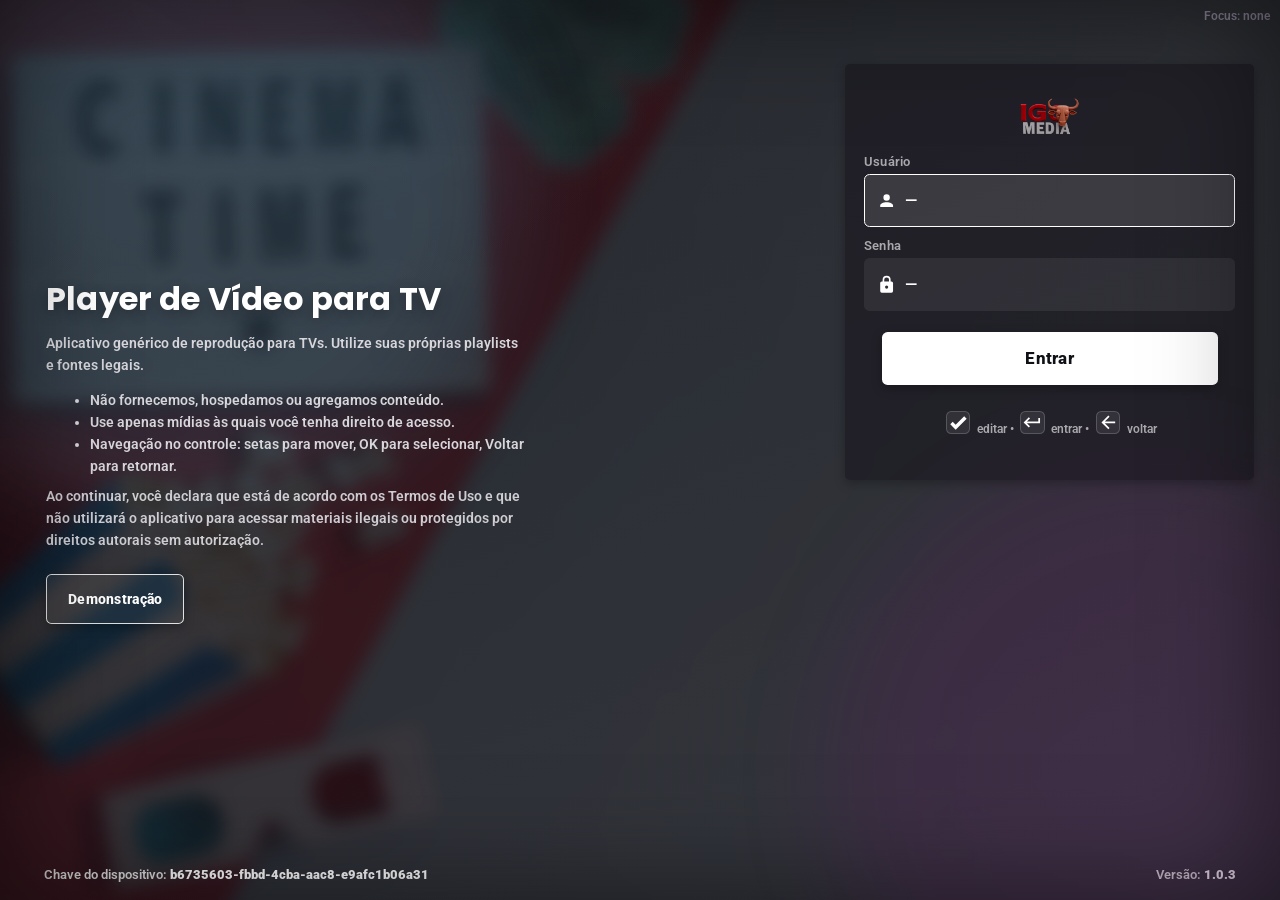
==== commit dabdbd20: "Add files via upload" ====
--- a/app/index.html
+++ b/app/index.html
@@ -13,7 +13,7 @@
   <meta http-equiv="Pragma" content="no-cache">
   <meta http-equiv="Expires" content="-1">
 
-  <!-- Configurações PWA para Tela Cheia e Orientação Horizontal em Dispositivos Móveis -->
+  <!-- Configurações PWA para Tela Cheia e Orientação Horizontal -->
   <meta name="apple-mobile-web-app-capable" content="yes" />
   <meta name="apple-mobile-web-app-status-bar-style" content="black-translucent" />
   <meta name="mobile-web-app-capable" content="yes" />
@@ -32,10 +32,10 @@
   <link rel="stylesheet" crossorigin href="./assets/index-DLruz_77.css">
 
   <style>
-    /* Forçar fundo preto total e eliminar barras de rolagem */
+    /* Forçar preenchimento perfeito de 100% da tela sem barras */
     html, body {
-      width: 100vw;
-      height: 100vh;
+      width: 100%;
+      height: 100%;
       margin: 0;
       padding: 0;
       background-color: #000;
@@ -49,6 +49,70 @@
       height: 100vh;
       background-color: #000;
     }
+
+    /* Overlay elegante caso o celular esteja na vertical */
+    #orientation-overlay {
+      display: none;
+      position: fixed;
+      top: 0;
+      left: 0;
+      width: 100vw;
+      height: 100vh;
+      background: radial-gradient(circle at center, #1a1a24 0%, #0a0a0f 100%);
+      z-index: 999999;
+      flex-direction: column;
+      align-items: center;
+      justify-content: center;
+      color: #fff;
+      font-family: 'Poppins', system-ui, sans-serif;
+      text-align: center;
+      padding: 20px;
+      box-sizing: border-box;
+      cursor: pointer;
+    }
+
+    .rotate-phone-icon {
+      width: 70px;
+      height: 70px;
+      margin-bottom: 25px;
+      animation: rotate-anim 2s infinite ease-in-out;
+    }
+
+    @keyframes rotate-anim {
+      0%, 10% { transform: rotate(0deg); }
+      50%, 60% { transform: rotate(-90deg); }
+      100% { transform: rotate(0deg); }
+    }
+
+    .rotate-title {
+      font-size: 26px;
+      font-weight: 700;
+      margin-bottom: 12px;
+      color: #ffffff;
+    }
+
+    .rotate-subtitle {
+      font-size: 16px;
+      color: #a0a0b0;
+      margin-bottom: 25px;
+      max-width: 320px;
+      line-height: 1.5;
+    }
+
+    .rotate-btn {
+      background: linear-gradient(135deg, #FF4B1F 0%, #FF1361 100%);
+      color: #fff;
+      border: none;
+      padding: 14px 28px;
+      font-size: 16px;
+      font-weight: 600;
+      border-radius: 30px;
+      box-shadow: 0 4px 20px rgba(255, 75, 31, 0.4);
+      cursor: pointer;
+      display: flex;
+      align-items: center;
+      gap: 10px;
+    }
   </style>
 
   <script type="module">import.meta.url;import("_").catch(()=>1);(async function*(){})().next();if(location.protocol!="file:"){window.__vite_is_modern_browser=true}</script>
@@ -58,90 +122,72 @@
 <body>
   <div id="root"></div>
 
+  <!-- Tela de orientação para celulares em pé -->
+  <div id="orientation-overlay" onclick="triggerLandscapeFullscreen()">
+    <svg class="rotate-phone-icon" viewBox="0 0 24 24" fill="none" stroke="#FF4B1F" stroke-width="2" stroke-linecap="round" stroke-linejoin="round">
+      <rect x="5" y="2" width="14" height="20" rx="2" ry="2"></rect>
+      <line x1="12" y1="18" x2="12.01" y2="18"></line>
+    </svg>
+    <div class="rotate-title">Vire seu aparelho</div>
+    <div class="rotate-subtitle">Para a melhor experiência, use seu celular na horizontal ou toque abaixo.</div>
+    <button class="rotate-btn">
+      <svg width="20" height="20" viewBox="0 0 24 24" fill="none" stroke="currentColor" stroke-width="2">
+        <path d="M8 3H5a2 2 0 0 0-2 2v3m18 0V5a2 2 0 0 0-2-2h-3m0 18h3a2 2 0 0 0 2-2v-3M3 16v3a2 2 0 0 0 2 2h3"></path>
+      </svg>
+      Abrir em Tela Cheia
+    </button>
+  </div>
+
   <script>
-    (function () {
-      function adjustOrientation() {
-        var root = document.getElementById('root');
-        if (!root) return;
+    function triggerLandscapeFullscreen() {
+      try {
+        var docEl = document.documentElement;
+        var req = docEl.requestFullscreen || docEl.webkitRequestFullscreen || docEl.mozRequestFullScreen || docEl.msRequestFullscreen;
+        if (req && !document.fullscreenElement && !document.webkitFullscreenElement) {
+          var p = req.call(docEl);
+          if (p && p.catch) p.catch(function () { });
+        }
+      } catch (e) { }
 
-        var w = window.innerWidth;
-        var h = window.innerHeight;
-        var isPortrait = h > w;
+      try {
+        if (screen.orientation && screen.orientation.lock) {
+          screen.orientation.lock('landscape').catch(function () { });
+        }
+      } catch (e) { }
+    }
 
-        if (isPortrait) {
-          // Celular na vertical (mesmo com bloqueio de rotação do sistema ativo):
-          // Força rotação de 90 graus e expande para preencher 100% da tela na horizontal
-          root.style.position = 'fixed';
-          root.style.width = h + 'px';
-          root.style.height = w + 'px';
-          root.style.top = '0px';
-          root.style.left = w + 'px';
-          root.style.transformOrigin = '0 0';
-          root.style.transform = 'rotate(90deg)';
-          root.style.overflow = 'hidden';
-        } else {
-          // Dispositivo na horizontal (TV ou celular virado de lado):
-          // Mantém proporção nativa perfeita de 16:9 em tela cheia
-          root.style.position = 'relative';
-          root.style.width = '100vw';
-          root.style.height = '100vh';
-          root.style.top = '0px';
-          root.style.left = '0px';
-          root.style.transform = 'none';
-          root.style.overflow = 'hidden';
+    function checkOrientation() {
+      var overlay = document.getElementById('orientation-overlay');
+      if (!overlay) return;
+
+      var isPortrait = window.innerHeight > window.innerWidth;
+      if (isPortrait) {
+        overlay.style.display = 'flex';
+      } else {
+        overlay.style.display = 'none';
+      }
+    }
+
+    window.addEventListener('load', function () {
+      checkOrientation();
+      try {
+        if (screen.orientation && screen.orientation.lock) {
+          screen.orientation.lock('landscape').catch(function () { });
         }
+      } catch (e) { }
+    });
+
+    window.addEventListener('resize', checkOrientation);
+    window.addEventListener('orientationchange', function () {
+      setTimeout(checkOrientation, 200);
+    });
+
+    // Ao tocar na tela em qualquer momento, garante tela cheia se já estiver na horizontal
+    document.addEventListener('click', function () {
+      if (window.innerWidth > window.innerHeight) {
+        triggerLandscapeFullscreen();
       }
-
-      function enterFullscreenAndLandscape() {
-        try {
-          var docEl = document.documentElement;
-          var req = docEl.requestFullscreen || docEl.webkitRequestFullscreen || docEl.mozRequestFullScreen || docEl.msRequestFullscreen;
-          if (req && !document.fullscreenElement && !document.webkitFullscreenElement) {
-            var p = req.call(docEl);
-            if (p && p.catch) p.catch(function () { });
-          }
-        } catch (e) { }
-
-        try {
-          if (screen.orientation && screen.orientation.lock) {
-            screen.orientation.lock('landscape').catch(function () { });
-          }
-        } catch (e) { }
-      }
-
-      // Executa no carregamento e ao mudar orientação ou tamanho da tela
-      window.addEventListener('load', function () {
-        adjustOrientation();
-        try {
-          if (screen.orientation && screen.orientation.lock) {
-            screen.orientation.lock('landscape').catch(function () { });
-          }
-        } catch (e) { }
-      });
-      window.addEventListener('resize', adjustOrientation);
-      window.addEventListener('orientationchange', adjustOrientation);
-
-      // Verificação contínua nos primeiros segundos enquanto o React monta os componentes
-      var timerCount = 0;
-      var timer = setInterval(function () {
-        adjustOrientation();
-        timerCount++;
-        if (timerCount > 20) clearInterval(timer);
-      }, 250);
-
-      // No primeiro toque ou clique na tela, entra em tela cheia total
-      var events = ['click', 'touchstart', 'pointerdown'];
-      function onFirstInteraction() {
-        enterFullscreenAndLandscape();
-        adjustOrientation();
-        events.forEach(function (evt) {
-          document.removeEventListener(evt, onFirstInteraction, true);
-        });
-      }
-      events.forEach(function (evt) {
-        document.addEventListener(evt, onFirstInteraction, true);
-      });
-    })();
+    }, { passive: true });
   </script>
 
   <script nomodule>!function(){var e=document,t=e.createElement("script");if(!("noModule"in t)&&"onbeforeload"in t){var n=!1;e.addEventListener("beforeload",(function(e){if(e.target===t)n=!0;else if(!e.target.hasAttribute("nomodule")||!n)return;e.preventDefault()}),!0),t.type="module",t.src=".",e.head.appendChild(t),t.remove()}}();</script>
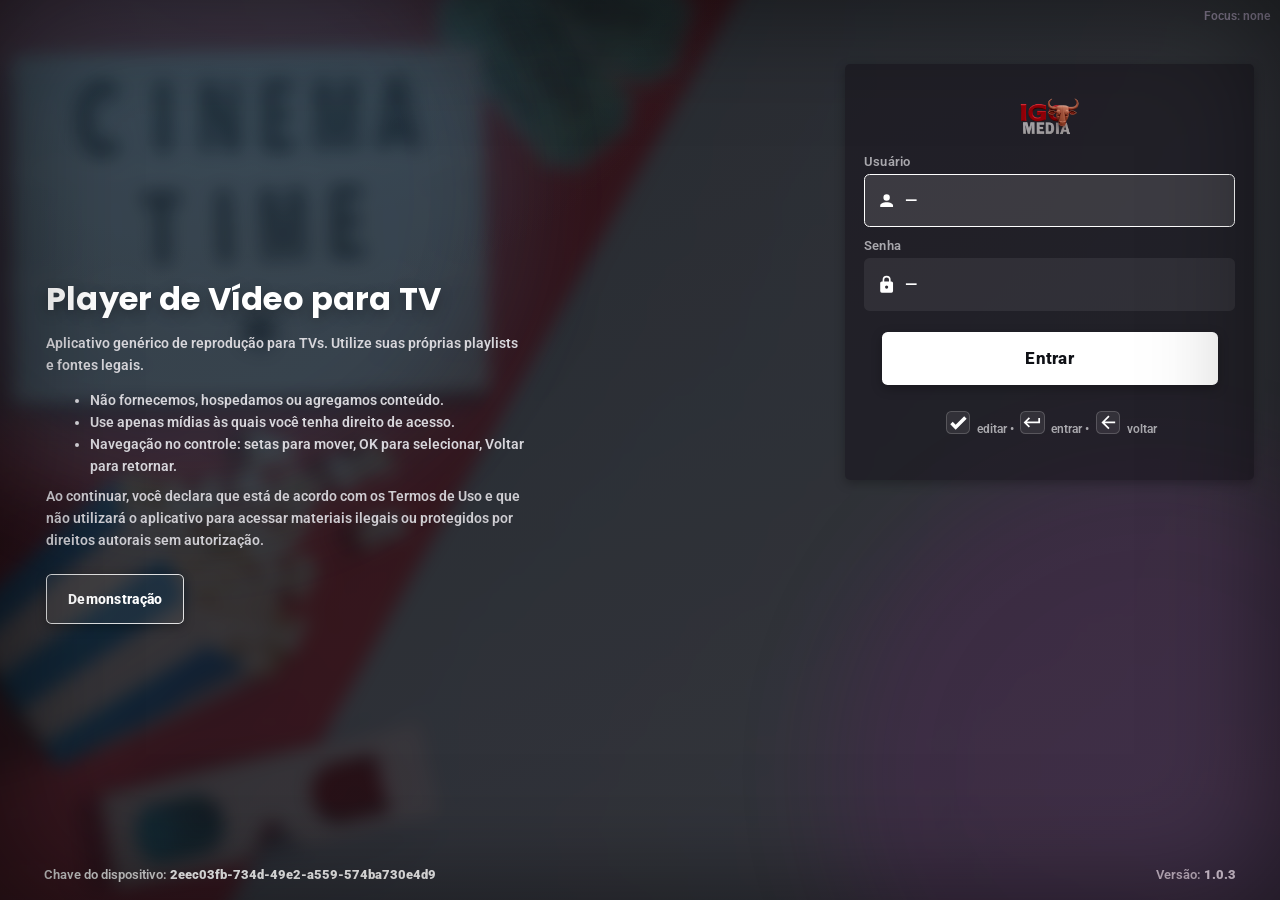
==== commit 451c322b: "Add files via upload" ====
--- a/app/index.html
+++ b/app/index.html
@@ -25,17 +25,17 @@
   <link rel="icon" type="image/svg+xml" href="./assets/logo-a3EQaSm4.ico" />
   <link rel="stylesheet"
     href="https://fonts.googleapis.com/css2?family=Roboto:wght@500;600;700&family=Poppins:wght@500;600;700&family=Noto+Sans+JP:wght@400;600;700&display=swap" />
-  <meta name="viewport" content="width=1920, maximum-scale=1, user-scalable=no, viewport-fit=cover" />
+  <meta id="app-viewport" name="viewport" content="width=1920, maximum-scale=1, user-scalable=no, viewport-fit=cover" />
   <title>IGC M Spark P2P</title>
   <script type="module" crossorigin src="./assets/index-DxbQVtdE.js"></script>
   <link rel="modulepreload" crossorigin href="./assets/react-0DS0BYP9.js">
   <link rel="stylesheet" crossorigin href="./assets/index-DLruz_77.css">
 
   <style>
-    /* Forçar preenchimento perfeito de 100% da tela sem barras */
+    /* Estilos globais e eliminação de barras */
     html, body {
-      width: 100%;
-      height: 100%;
+      width: 100vw;
+      height: 100vh;
       margin: 0;
       padding: 0;
       background-color: #000;
@@ -45,73 +45,7 @@
     }
 
     #root {
-      width: 100vw;
-      height: 100vh;
       background-color: #000;
-    }
-
-    /* Overlay elegante caso o celular esteja na vertical */
-    #orientation-overlay {
-      display: none;
-      position: fixed;
-      top: 0;
-      left: 0;
-      width: 100vw;
-      height: 100vh;
-      background: radial-gradient(circle at center, #1a1a24 0%, #0a0a0f 100%);
-      z-index: 999999;
-      flex-direction: column;
-      align-items: center;
-      justify-content: center;
-      color: #fff;
-      font-family: 'Poppins', system-ui, sans-serif;
-      text-align: center;
-      padding: 20px;
-      box-sizing: border-box;
-      cursor: pointer;
-    }
-
-    .rotate-phone-icon {
-      width: 70px;
-      height: 70px;
-      margin-bottom: 25px;
-      animation: rotate-anim 2s infinite ease-in-out;
-    }
-
-    @keyframes rotate-anim {
-      0%, 10% { transform: rotate(0deg); }
-      50%, 60% { transform: rotate(-90deg); }
-      100% { transform: rotate(0deg); }
-    }
-
-    .rotate-title {
-      font-size: 26px;
-      font-weight: 700;
-      margin-bottom: 12px;
-      color: #ffffff;
-    }
-
-    .rotate-subtitle {
-      font-size: 16px;
-      color: #a0a0b0;
-      margin-bottom: 25px;
-      max-width: 320px;
-      line-height: 1.5;
-    }
-
-    .rotate-btn {
-      background: linear-gradient(135deg, #FF4B1F 0%, #FF1361 100%);
-      color: #fff;
-      border: none;
-      padding: 14px 28px;
-      font-size: 16px;
-      font-weight: 600;
-      border-radius: 30px;
-      box-shadow: 0 4px 20px rgba(255, 75, 31, 0.4);
-      cursor: pointer;
-      display: flex;
-      align-items: center;
-      gap: 10px;
     }
   </style>
 
@@ -122,72 +56,103 @@
 <body>
   <div id="root"></div>
 
-  <!-- Tela de orientação para celulares em pé -->
-  <div id="orientation-overlay" onclick="triggerLandscapeFullscreen()">
-    <svg class="rotate-phone-icon" viewBox="0 0 24 24" fill="none" stroke="#FF4B1F" stroke-width="2" stroke-linecap="round" stroke-linejoin="round">
-      <rect x="5" y="2" width="14" height="20" rx="2" ry="2"></rect>
-      <line x1="12" y1="18" x2="12.01" y2="18"></line>
-    </svg>
-    <div class="rotate-title">Vire seu aparelho</div>
-    <div class="rotate-subtitle">Para a melhor experiência, use seu celular na horizontal ou toque abaixo.</div>
-    <button class="rotate-btn">
-      <svg width="20" height="20" viewBox="0 0 24 24" fill="none" stroke="currentColor" stroke-width="2">
-        <path d="M8 3H5a2 2 0 0 0-2 2v3m18 0V5a2 2 0 0 0-2-2h-3m0 18h3a2 2 0 0 0 2-2v-3M3 16v3a2 2 0 0 0 2 2h3"></path>
-      </svg>
-      Abrir em Tela Cheia
-    </button>
-  </div>
+  <script>
+    (function () {
+      var BASE_W = 1920;
+      var BASE_H = 1080;
 
-  <script>
-    function triggerLandscapeFullscreen() {
-      try {
-        var docEl = document.documentElement;
-        var req = docEl.requestFullscreen || docEl.webkitRequestFullscreen || docEl.mozRequestFullScreen || docEl.msRequestFullscreen;
-        if (req && !document.fullscreenElement && !document.webkitFullscreenElement) {
-          var p = req.call(docEl);
-          if (p && p.catch) p.catch(function () { });
+      function updateLayout() {
+        var root = document.getElementById('root');
+        var vp = document.getElementById('app-viewport');
+        if (!root) return;
+
+        var screenW = window.innerWidth;
+        var screenH = window.innerHeight;
+        var isPortrait = screenH > screenW;
+
+        if (isPortrait) {
+          // Celular na vertical (mesmo com trava de rotação do sistema ativada):
+          // Ajusta a viewport para device-width para renderizar na escala exata
+          if (vp && vp.content.indexOf('1920') !== -1) {
+            vp.setAttribute('content', 'width=device-width, initial-scale=1.0, maximum-scale=1.0, user-scalable=no, viewport-fit=cover');
+            // Recalcula dimensões após atualizar viewport
+            screenW = window.innerWidth;
+            screenH = window.innerHeight;
+          }
+
+          // Calcula escala perfeita de 16:9 mantendo proporção idêntica da primeira tela
+          var scale = Math.min(screenH / BASE_W, screenW / BASE_H);
+
+          root.style.position = 'fixed';
+          root.style.width = BASE_W + 'px';
+          root.style.height = BASE_H + 'px';
+          root.style.left = '50%';
+          root.style.top = '50%';
+          root.style.transformOrigin = 'center center';
+          root.style.transform = 'translate(-50%, -50%) rotate(90deg) scale(' + scale + ')';
+          root.style.overflow = 'hidden';
+        } else {
+          // TV, computador ou celular deitado (landscape):
+          if (vp && vp.content.indexOf('device-width') !== -1) {
+            vp.setAttribute('content', 'width=1920, maximum-scale=1, user-scalable=no, viewport-fit=cover');
+          }
+
+          root.style.position = 'relative';
+          root.style.width = '100vw';
+          root.style.height = '100vh';
+          root.style.left = '0px';
+          root.style.top = '0px';
+          root.style.transform = 'none';
+          root.style.overflow = 'hidden';
         }
-      } catch (e) { }
+      }
 
-      try {
-        if (screen.orientation && screen.orientation.lock) {
-          screen.orientation.lock('landscape').catch(function () { });
-        }
-      } catch (e) { }
-    }
+      function enterFullscreen() {
+        try {
+          var docEl = document.documentElement;
+          var req = docEl.requestFullscreen || docEl.webkitRequestFullscreen || docEl.mozRequestFullScreen || docEl.msRequestFullscreen;
+          if (req && !document.fullscreenElement && !document.webkitFullscreenElement) {
+            var p = req.call(docEl);
+            if (p && p.catch) p.catch(function () { });
+          }
+        } catch (e) { }
 
-    function checkOrientation() {
-      var overlay = document.getElementById('orientation-overlay');
-      if (!overlay) return;
+        try {
+          if (screen.orientation && screen.orientation.lock) {
+            screen.orientation.lock('landscape').catch(function () { });
+          }
+        } catch (e) { }
+      }
 
-      var isPortrait = window.innerHeight > window.innerWidth;
-      if (isPortrait) {
-        overlay.style.display = 'flex';
-      } else {
-        overlay.style.display = 'none';
+      // Executa imediatamente e no carregamento
+      updateLayout();
+      window.addEventListener('load', updateLayout);
+      window.addEventListener('resize', updateLayout);
+      window.addEventListener('orientationchange', function () {
+        setTimeout(updateLayout, 150);
+      });
+
+      // Verificação durante os primeiros 3 segundos para garantir sincronia com a montagem do React
+      var count = 0;
+      var interval = setInterval(function () {
+        updateLayout();
+        count++;
+        if (count > 15) clearInterval(interval);
+      }, 200);
+
+      // Ao primeiro toque na tela, tenta solicitar tela cheia automática
+      var events = ['click', 'touchstart', 'pointerdown'];
+      function onFirstTouch() {
+        enterFullscreen();
+        updateLayout();
+        events.forEach(function (e) {
+          document.removeEventListener(e, onFirstTouch, true);
+        });
       }
-    }
-
-    window.addEventListener('load', function () {
-      checkOrientation();
-      try {
-        if (screen.orientation && screen.orientation.lock) {
-          screen.orientation.lock('landscape').catch(function () { });
-        }
-      } catch (e) { }
-    });
-
-    window.addEventListener('resize', checkOrientation);
-    window.addEventListener('orientationchange', function () {
-      setTimeout(checkOrientation, 200);
-    });
-
-    // Ao tocar na tela em qualquer momento, garante tela cheia se já estiver na horizontal
-    document.addEventListener('click', function () {
-      if (window.innerWidth > window.innerHeight) {
-        triggerLandscapeFullscreen();
-      }
-    }, { passive: true });
+      events.forEach(function (e) {
+        document.addEventListener(e, onFirstTouch, true);
+      });
+    })();
   </script>
 
   <script nomodule>!function(){var e=document,t=e.createElement("script");if(!("noModule"in t)&&"onbeforeload"in t){var n=!1;e.addEventListener("beforeload",(function(e){if(e.target===t)n=!0;else if(!e.target.hasAttribute("nomodule")||!n)return;e.preventDefault()}),!0),t.type="module",t.src=".",e.head.appendChild(t),t.remove()}}();</script>
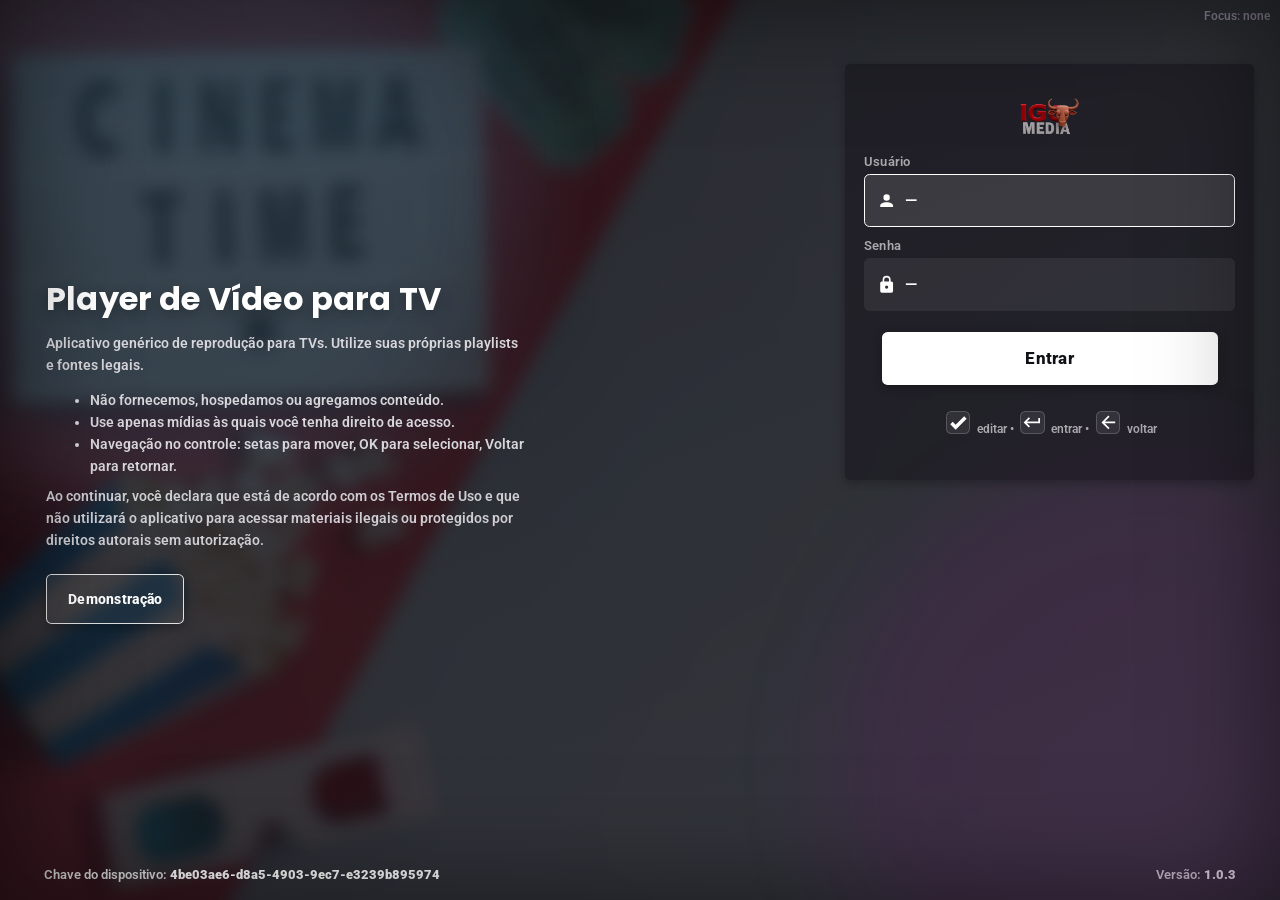
==== commit d51fd049: "Add files via upload" ====
--- a/app/index.html
+++ b/app/index.html
@@ -13,26 +13,25 @@
   <meta http-equiv="Pragma" content="no-cache">
   <meta http-equiv="Expires" content="-1">
 
-  <!-- Configurações PWA para Tela Cheia e Orientação Horizontal -->
+  <!-- Suporte a PWA / Instalação como App de Navegador -->
   <meta name="apple-mobile-web-app-capable" content="yes" />
   <meta name="apple-mobile-web-app-status-bar-style" content="black-translucent" />
   <meta name="mobile-web-app-capable" content="yes" />
-  <meta name="screen-orientation" content="landscape" />
-  <meta name="x5-orientation" content="landscape" />
-  <meta name="x5-page-mode" content="app" />
+  <meta name="apple-mobile-web-app-title" content="Spark Player" />
   <link rel="manifest" href="./manifest.json" />
 
   <link rel="icon" type="image/svg+xml" href="./assets/logo-a3EQaSm4.ico" />
+  <!-- <script type="text/javascript" src="$WEBAPIS/webapis/webapis.js"></script> -->
   <link rel="stylesheet"
     href="https://fonts.googleapis.com/css2?family=Roboto:wght@500;600;700&family=Poppins:wght@500;600;700&family=Noto+Sans+JP:wght@400;600;700&display=swap" />
-  <meta id="app-viewport" name="viewport" content="width=1920, maximum-scale=1, user-scalable=no, viewport-fit=cover" />
+  <meta name="viewport" content="width=1920, maximum-scale=1, user-scalable=no, viewport-fit=cover" />
   <title>IGC M Spark P2P</title>
   <script type="module" crossorigin src="./assets/index-DxbQVtdE.js"></script>
   <link rel="modulepreload" crossorigin href="./assets/react-0DS0BYP9.js">
   <link rel="stylesheet" crossorigin href="./assets/index-DLruz_77.css">
 
   <style>
-    /* Estilos globais e eliminação de barras */
+    /* Fundo preto e eliminação de rolagem */
     html, body {
       width: 100vw;
       height: 100vh;
@@ -45,7 +44,82 @@
     }
 
     #root {
-      background-color: #000;
+      width: 100%;
+      height: 100%;
+    }
+
+    /* Aviso elegante para celulares na vertical */
+    #rotate-screen-notice {
+      display: none;
+      position: fixed;
+      top: 0;
+      left: 0;
+      width: 100vw;
+      height: 100vh;
+      background: radial-gradient(circle at center, #181924 0%, #08090d 100%);
+      z-index: 9999999;
+      flex-direction: column;
+      align-items: center;
+      justify-content: center;
+      color: #ffffff;
+      font-family: 'Poppins', -apple-system, BlinkMacSystemFont, "Segoe UI", Roboto, sans-serif;
+      text-align: center;
+      padding: 24px;
+      box-sizing: border-box;
+    }
+
+    .rotate-icon-wrapper {
+      width: 80px;
+      height: 80px;
+      margin-bottom: 24px;
+      display: flex;
+      align-items: center;
+      justify-content: center;
+      border-radius: 50%;
+      background: rgba(255, 75, 31, 0.12);
+      border: 1px solid rgba(255, 75, 31, 0.3);
+    }
+
+    .rotate-phone-svg {
+      width: 44px;
+      height: 44px;
+      animation: phone-rotate-anim 2.2s infinite ease-in-out;
+    }
+
+    @keyframes phone-rotate-anim {
+      0%, 15% { transform: rotate(0deg); }
+      55%, 75% { transform: rotate(-90deg); }
+      100% { transform: rotate(0deg); }
+    }
+
+    .rotate-notice-title {
+      font-size: 24px;
+      font-weight: 700;
+      margin-bottom: 12px;
+      color: #ffffff;
+      letter-spacing: -0.5px;
+    }
+
+    .rotate-notice-desc {
+      font-size: 15px;
+      color: #9ea3b5;
+      max-width: 320px;
+      line-height: 1.6;
+      margin-bottom: 24px;
+    }
+
+    .rotate-notice-tip {
+      display: inline-flex;
+      align-items: center;
+      gap: 8px;
+      background: rgba(255, 255, 255, 0.06);
+      border: 1px solid rgba(255, 255, 255, 0.1);
+      padding: 10px 18px;
+      border-radius: 20px;
+      font-size: 13px;
+      color: #d1d5e5;
+      max-width: 320px;
+      line-height: 1.4;
     }
   </style>
 
@@ -56,101 +130,43 @@
 <body>
   <div id="root"></div>
 
+  <!-- Tela de orientação para celulares em pé -->
+  <div id="rotate-screen-notice">
+    <div class="rotate-icon-wrapper">
+      <svg class="rotate-phone-svg" viewBox="0 0 24 24" fill="none" stroke="#FF4B1F" stroke-width="2" stroke-linecap="round" stroke-linejoin="round">
+        <rect x="5" y="2" width="14" height="20" rx="2" ry="2"></rect>
+        <line x1="12" y1="18" x2="12.01" y2="18"></line>
+      </svg>
+    </div>
+    <div class="rotate-notice-title">Gire seu aparelho</div>
+    <div class="rotate-notice-desc">
+      Ative a <strong>Rotação Automática</strong> do seu celular e use o aparelho na horizontal para a melhor experiência.
+    </div>
+    <div class="rotate-notice-tip">
+      💡 No navegador: adicione à tela inicial para abrir como aplicativo sem barras!
+    </div>
+  </div>
+
   <script>
     (function () {
-      var BASE_W = 1920;
-      var BASE_H = 1080;
+      function checkOrientation() {
+        var notice = document.getElementById('rotate-screen-notice');
+        if (!notice) return;
 
-      function updateLayout() {
-        var root = document.getElementById('root');
-        var vp = document.getElementById('app-viewport');
-        if (!root) return;
-
-        var screenW = window.innerWidth;
-        var screenH = window.innerHeight;
-        var isPortrait = screenH > screenW;
-
+        // Se altura for maior que a largura, celular está na vertical
+        var isPortrait = window.innerHeight > window.innerWidth;
         if (isPortrait) {
-          // Celular na vertical (mesmo com trava de rotação do sistema ativada):
-          // Ajusta a viewport para device-width para renderizar na escala exata
-          if (vp && vp.content.indexOf('1920') !== -1) {
-            vp.setAttribute('content', 'width=device-width, initial-scale=1.0, maximum-scale=1.0, user-scalable=no, viewport-fit=cover');
-            // Recalcula dimensões após atualizar viewport
-            screenW = window.innerWidth;
-            screenH = window.innerHeight;
-          }
-
-          // Calcula escala perfeita de 16:9 mantendo proporção idêntica da primeira tela
-          var scale = Math.min(screenH / BASE_W, screenW / BASE_H);
-
-          root.style.position = 'fixed';
-          root.style.width = BASE_W + 'px';
-          root.style.height = BASE_H + 'px';
-          root.style.left = '50%';
-          root.style.top = '50%';
-          root.style.transformOrigin = 'center center';
-          root.style.transform = 'translate(-50%, -50%) rotate(90deg) scale(' + scale + ')';
-          root.style.overflow = 'hidden';
+          notice.style.display = 'flex';
         } else {
-          // TV, computador ou celular deitado (landscape):
-          if (vp && vp.content.indexOf('device-width') !== -1) {
-            vp.setAttribute('content', 'width=1920, maximum-scale=1, user-scalable=no, viewport-fit=cover');
-          }
-
-          root.style.position = 'relative';
-          root.style.width = '100vw';
-          root.style.height = '100vh';
-          root.style.left = '0px';
-          root.style.top = '0px';
-          root.style.transform = 'none';
-          root.style.overflow = 'hidden';
+          notice.style.display = 'none';
         }
       }
 
-      function enterFullscreen() {
-        try {
-          var docEl = document.documentElement;
-          var req = docEl.requestFullscreen || docEl.webkitRequestFullscreen || docEl.mozRequestFullScreen || docEl.msRequestFullscreen;
-          if (req && !document.fullscreenElement && !document.webkitFullscreenElement) {
-            var p = req.call(docEl);
-            if (p && p.catch) p.catch(function () { });
-          }
-        } catch (e) { }
-
-        try {
-          if (screen.orientation && screen.orientation.lock) {
-            screen.orientation.lock('landscape').catch(function () { });
-          }
-        } catch (e) { }
-      }
-
-      // Executa imediatamente e no carregamento
-      updateLayout();
-      window.addEventListener('load', updateLayout);
-      window.addEventListener('resize', updateLayout);
+      checkOrientation();
+      window.addEventListener('load', checkOrientation);
+      window.addEventListener('resize', checkOrientation);
       window.addEventListener('orientationchange', function () {
-        setTimeout(updateLayout, 150);
-      });
-
-      // Verificação durante os primeiros 3 segundos para garantir sincronia com a montagem do React
-      var count = 0;
-      var interval = setInterval(function () {
-        updateLayout();
-        count++;
-        if (count > 15) clearInterval(interval);
-      }, 200);
-
-      // Ao primeiro toque na tela, tenta solicitar tela cheia automática
-      var events = ['click', 'touchstart', 'pointerdown'];
-      function onFirstTouch() {
-        enterFullscreen();
-        updateLayout();
-        events.forEach(function (e) {
-          document.removeEventListener(e, onFirstTouch, true);
-        });
-      }
-      events.forEach(function (e) {
-        document.addEventListener(e, onFirstTouch, true);
+        setTimeout(checkOrientation, 150);
       });
     })();
   </script>
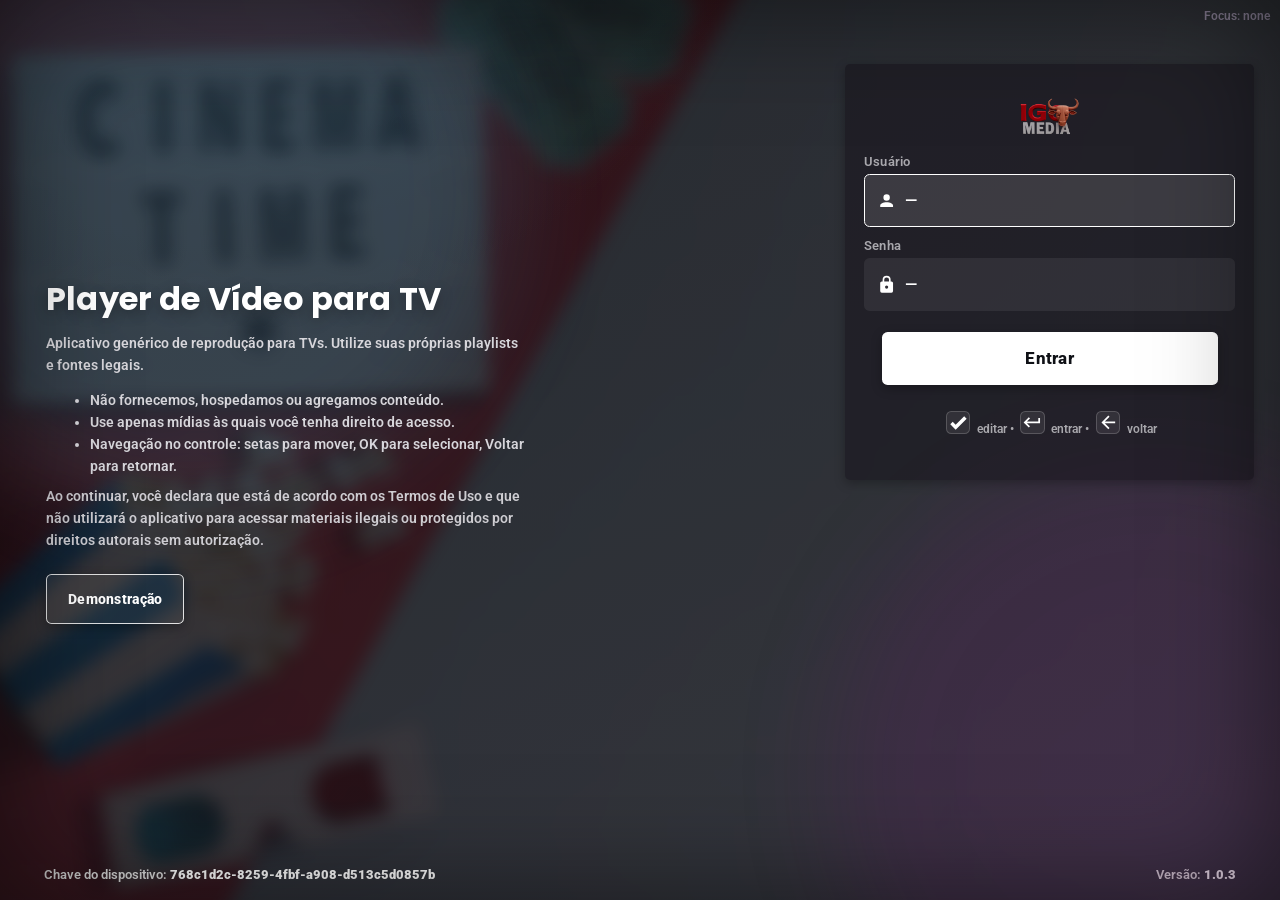
==== commit a5348e11: "Add files via upload" ====
--- a/app/index.html
+++ b/app/index.html
@@ -153,9 +153,21 @@
         var notice = document.getElementById('rotate-screen-notice');
         if (!notice) return;
 
-        // Se altura for maior que a largura, celular está na vertical
+        // Proteção total para PC / Desktop (Windows, Mac, Linux):
+        // NUNCA exibe o aviso de rotação em computadores, mesmo se a janela for redimensionada ou minimizada
+        var isDesktop = /Windows NT|Macintosh|X11|CrOS/i.test(navigator.userAgent) && 
+                        !/Android|iPhone|iPad|iPod|Mobile/i.test(navigator.userAgent);
+
+        if (isDesktop) {
+          notice.style.display = 'none';
+          return;
+        }
+
+        // Dispositivos móveis reais (smartphones e tablets)
+        var isMobile = /Android|iPhone|iPad|iPod|Mobile/i.test(navigator.userAgent);
         var isPortrait = window.innerHeight > window.innerWidth;
-        if (isPortrait) {
+
+        if (isMobile && isPortrait) {
           notice.style.display = 'flex';
         } else {
           notice.style.display = 'none';
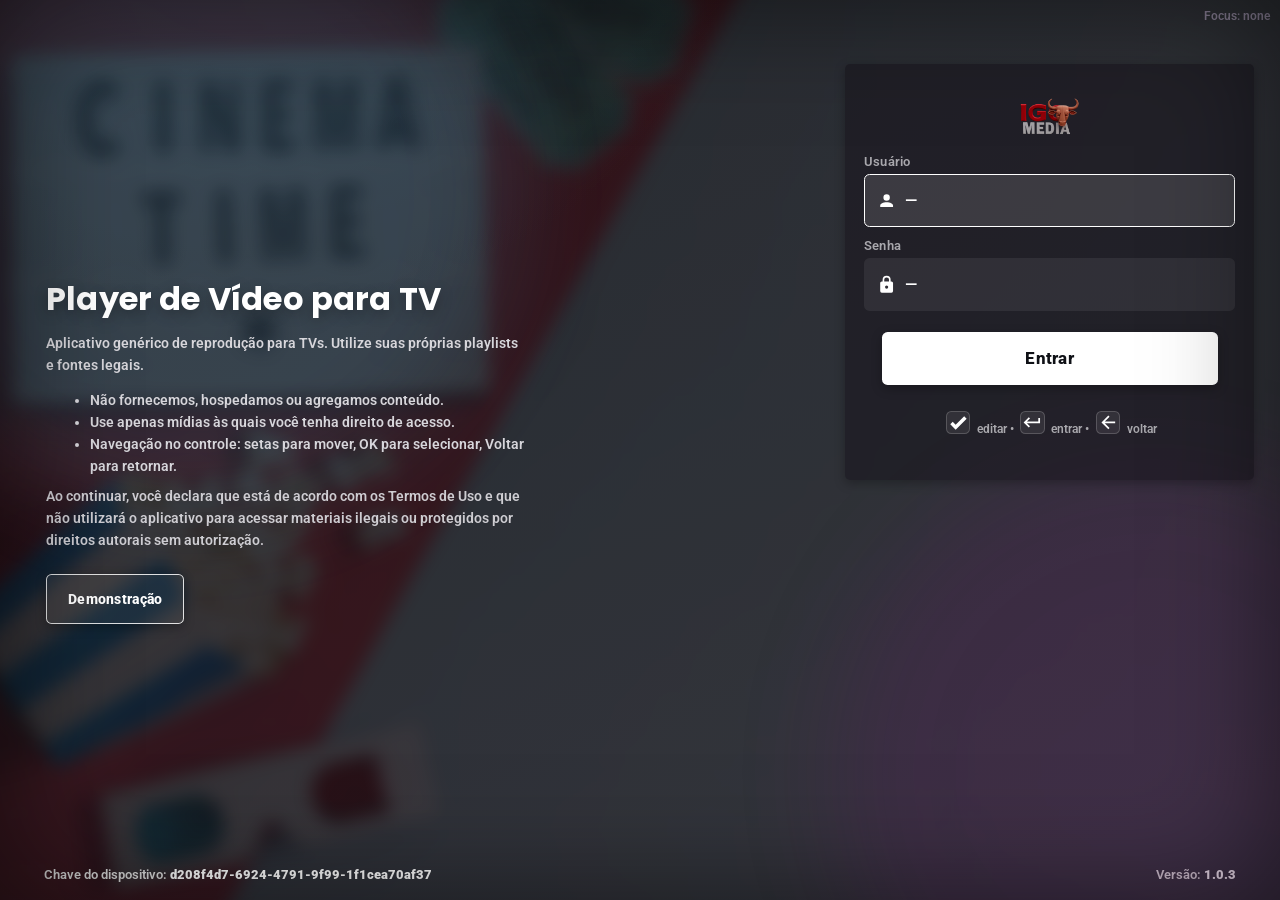
==== commit bc2078c5: "Add files via upload" ====
--- a/app/index.html
+++ b/app/index.html
@@ -17,7 +17,7 @@
   <meta name="apple-mobile-web-app-capable" content="yes" />
   <meta name="apple-mobile-web-app-status-bar-style" content="black-translucent" />
   <meta name="mobile-web-app-capable" content="yes" />
-  <meta name="apple-mobile-web-app-title" content="Spark Player" />
+  <meta name="apple-mobile-web-app-title" content="IGC Media" />
   <link rel="manifest" href="./manifest.json" />
 
   <link rel="icon" type="image/svg+xml" href="./assets/logo-a3EQaSm4.ico" />
@@ -25,7 +25,7 @@
   <link rel="stylesheet"
     href="https://fonts.googleapis.com/css2?family=Roboto:wght@500;600;700&family=Poppins:wght@500;600;700&family=Noto+Sans+JP:wght@400;600;700&display=swap" />
   <meta name="viewport" content="width=1920, maximum-scale=1, user-scalable=no, viewport-fit=cover" />
-  <title>IGC M Spark P2P</title>
+  <title>IGC Media</title>
   <script type="module" crossorigin src="./assets/index-DxbQVtdE.js"></script>
   <link rel="modulepreload" crossorigin href="./assets/react-0DS0BYP9.js">
   <link rel="stylesheet" crossorigin href="./assets/index-DLruz_77.css">
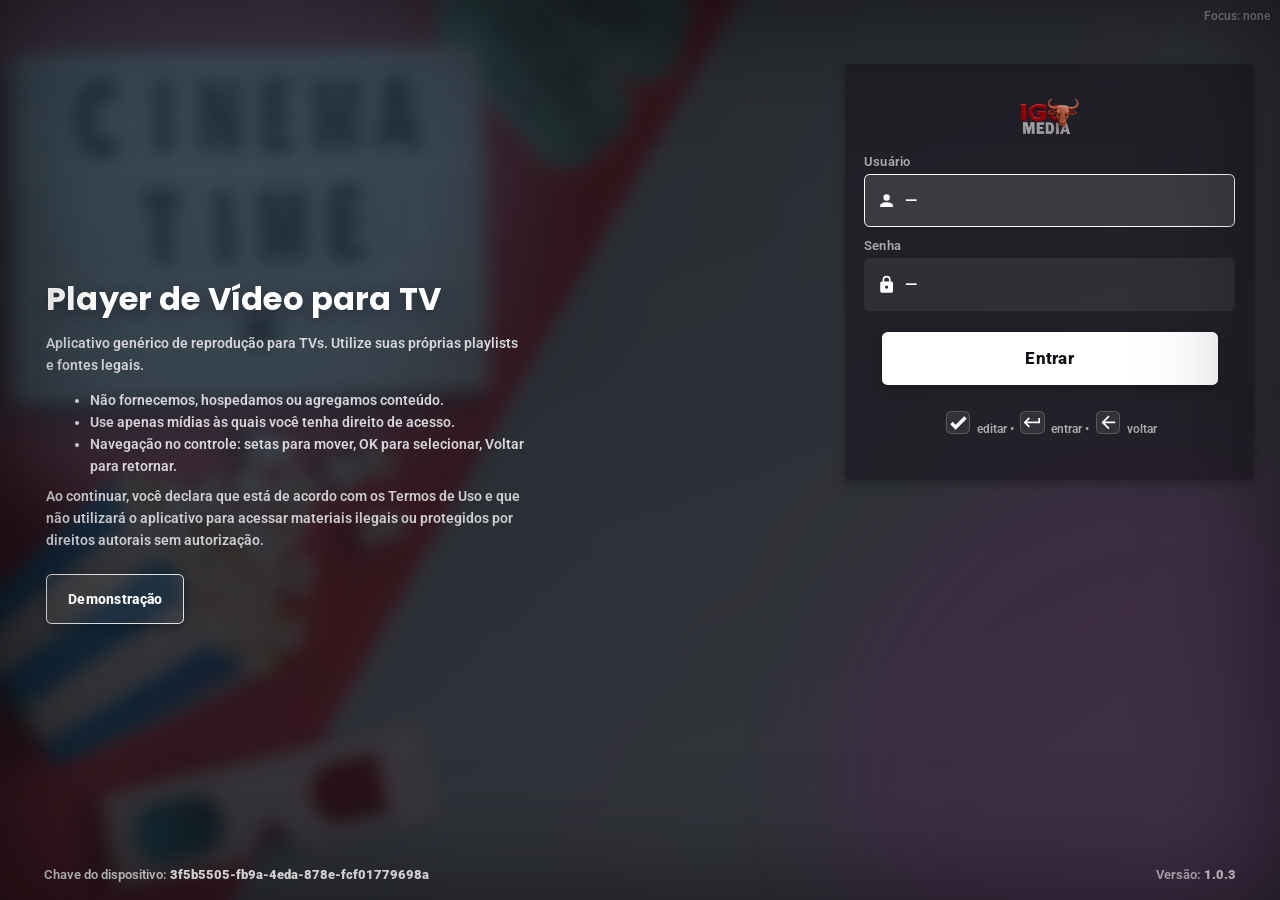
==== commit 21765c83: "Add files via upload" ====
--- a/app/index.html
+++ b/app/index.html
@@ -181,6 +181,63 @@
         setTimeout(checkOrientation, 150);
       });
     })();
+
+    // Suporte a Tela Cheia Real no PC (remove as abas do Chrome e a barra de tarefas do Windows)
+    (function () {
+      function toggleFullScreen() {
+        if (!document.fullscreenElement) {
+          if (document.documentElement.requestFullscreen) {
+            document.documentElement.requestFullscreen().catch(function () {});
+          }
+        } else {
+          if (document.exitFullscreen) {
+            document.exitFullscreen().catch(function () {});
+          }
+        }
+      }
+
+      // 1. Atalho de duplo clique com o mouse em qualquer parte do vídeo/tela no PC
+      document.addEventListener('dblclick', function (e) {
+        // Ignora clique duplo se for em campos de texto/input
+        if (['INPUT', 'TEXTAREA'].includes(e.target.tagName)) return;
+        toggleFullScreen();
+      });
+
+      // 2. Atalho da tecla 'F' (padrão YouTube/Netflix) para entrar/sair de tela cheia
+      document.addEventListener('keydown', function (e) {
+        if ((e.key === 'f' || e.key === 'F') && !['INPUT', 'TEXTAREA'].includes(e.target.tagName)) {
+          e.preventDefault();
+          toggleFullScreen();
+        }
+      });
+
+      // 3. Sincronização automática quando o player expande o vídeo
+      var fsObserver = new MutationObserver(function () {
+        var isPlayerFs = !!document.querySelector('.de-fs-inapp');
+        if (isPlayerFs && !document.fullscreenElement) {
+          if (document.documentElement.requestFullscreen) {
+            document.documentElement.requestFullscreen().catch(function () {});
+          }
+        } else if (!isPlayerFs && document.fullscreenElement) {
+          if (document.exitFullscreen) {
+            document.exitFullscreen().catch(function () {});
+          }
+        }
+      });
+
+      function initObserver() {
+        var root = document.getElementById('root');
+        if (root) {
+          fsObserver.observe(root, { childList: true, subtree: true, attributes: true, attributeFilter: ['class'] });
+        }
+      }
+
+      if (document.readyState === 'loading') {
+        window.addEventListener('DOMContentLoaded', initObserver);
+      } else {
+        initObserver();
+      }
+    })();
   </script>
 
   <script nomodule>!function(){var e=document,t=e.createElement("script");if(!("noModule"in t)&&"onbeforeload"in t){var n=!1;e.addEventListener("beforeload",(function(e){if(e.target===t)n=!0;else if(!e.target.hasAttribute("nomodule")||!n)return;e.preventDefault()}),!0),t.type="module",t.src=".",e.head.appendChild(t),t.remove()}}();</script>
